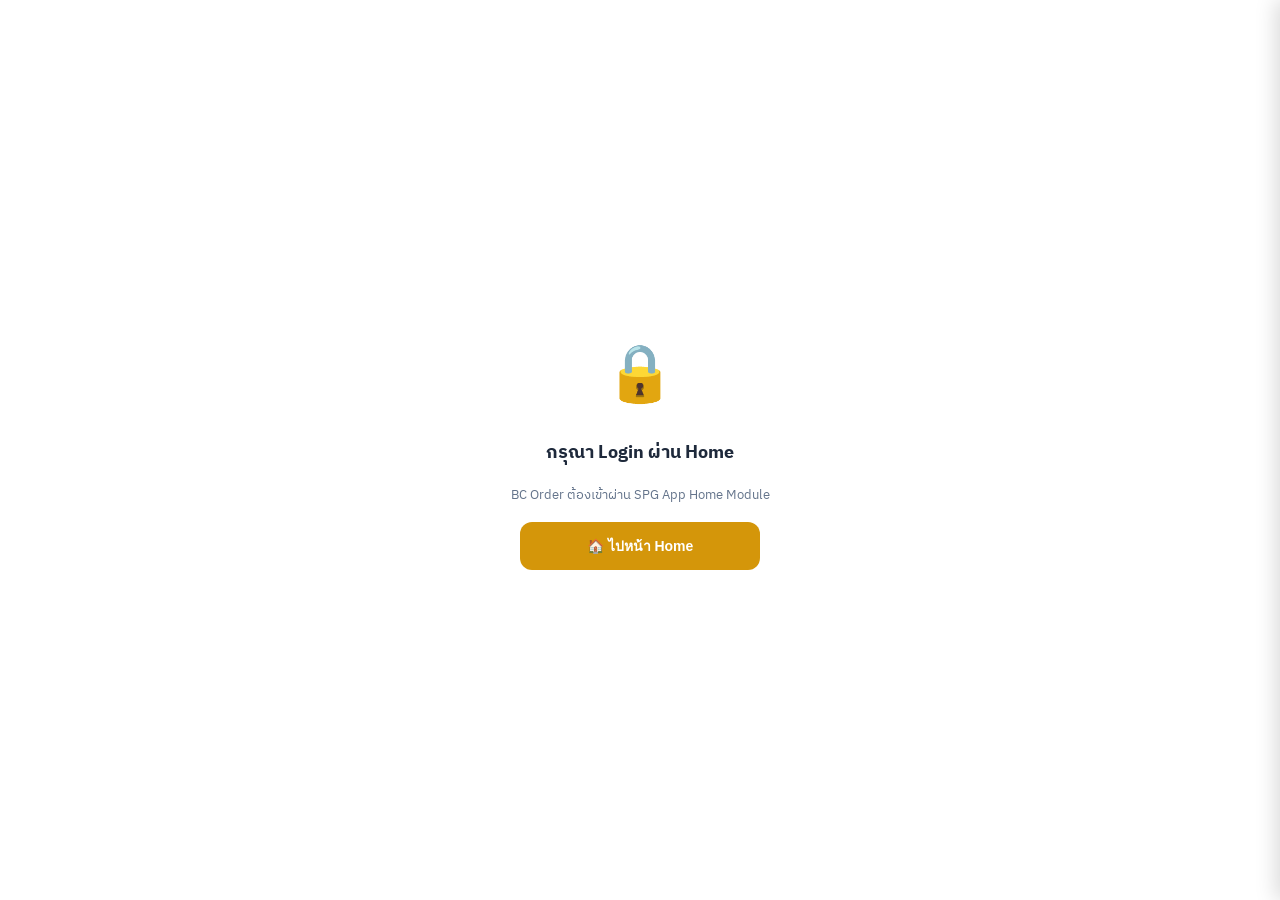
==== index.html @ 35bc7d5f "v6.6.1 fix boot crash + store selector + date range" ====
<!DOCTYPE html>
<html lang="th">
<head>
<meta charset="UTF-8">
<meta name="viewport" content="width=device-width, initial-scale=1.0, maximum-scale=1.0, user-scalable=no">
<title>BC Order — Siam Palette Group</title>
<link href="https://fonts.googleapis.com/css2?family=IBM+Plex+Sans+Thai:wght@300;400;500;600;700&display=swap" rel="stylesheet">
<style>
/*═══ RESET & BASE ═══*/
*{margin:0;padding:0;box-sizing:border-box}
:root{
  --bg:#ffffff;--s1:#f8f9fa;--s2:#f1f3f5;--s3:#e9ecef;--s4:#dee2e6;
  --b1:#e2e5e9;--b2:#ced4da;--b3:#adb5bd;
  --gold:#d4960a;--gold2:#b8820a;--gold-bg:#fff8e6;--gold-l:#fef3c7;
  --blue:#2563eb;--blue-bg:#eff6ff;
  --green:#16a34a;--green-bg:#f0fdf4;
  --red:#dc2626;--red-bg:#fef2f2;
  --purple:#7c3aed;--purple-bg:#f5f3ff;
  --orange:#d97706;--orange-bg:#fffbeb;
  --cyan:#0891b2;
  --t:#1e293b;--td:#64748b;--tm:#94a3b8;
  --radius:12px;--radius-sm:8px;
  --shadow:0 1px 3px rgba(0,0,0,.08);
  --shadow-md:0 4px 12px rgba(0,0,0,.1);
}
html,body{height:100%;overflow:hidden}
body{font-family:'IBM Plex Sans Thai',system-ui,sans-serif;background:var(--s1);color:var(--t)}

/*═══ APP SHELL ═══*/
#app{display:flex;flex-direction:column;height:100vh;max-width:100%;margin:0 auto;background:var(--bg);position:relative;overflow:hidden}
@media(min-width:768px){.plist{max-width:600px;margin:0 auto}.sum-grid{grid-template-columns:1fr 1fr 1fr 1fr !important}.pad,.sec-hd{max-width:900px}.content{padding-bottom:16px}}

/*═══ TOP BAR ═══*/
.topbar{display:flex;align-items:center;padding:12px 16px;background:var(--bg);border-bottom:1px solid var(--b1);min-height:56px;z-index:10}
.topbar-back{width:36px;height:36px;display:flex;align-items:center;justify-content:center;border-radius:50%;cursor:pointer;font-size:18px;color:var(--td);margin-right:8px;flex-shrink:0}
.topbar-back:hover{background:var(--s2)}
.topbar-back:empty{display:none}
.topbar-title{flex:1;font-size:16px;font-weight:700;white-space:nowrap;overflow:hidden;text-overflow:ellipsis}
.topbar-sub{font-size:10px;color:var(--td);font-weight:400}
.topbar-action{width:36px;height:36px;display:flex;align-items:center;justify-content:center;border-radius:50%;cursor:pointer;font-size:16px;color:var(--td);flex-shrink:0}
.topbar-action:hover{background:var(--s2)}
.notif-bell{position:relative}
.bell-badge{position:absolute;top:2px;right:2px;min-width:16px;height:16px;border-radius:8px;background:var(--red);color:#fff;font-size:9px;font-weight:700;display:flex;align-items:center;justify-content:center;padding:0 4px;line-height:1}

/*═══ USER BADGE ═══*/
.user-badge{display:flex;align-items:center;gap:8px;padding:10px 16px;background:var(--gold-bg);border-bottom:1px solid var(--gold-l)}
.user-avatar{width:32px;height:32px;border-radius:50%;background:var(--gold);color:#fff;display:flex;align-items:center;justify-content:center;font-weight:700;font-size:13px}
.hamburger-overlay{position:fixed;top:0;left:0;right:0;bottom:0;background:rgba(0,0,0,0.4);z-index:9999;display:none;opacity:0;transition:opacity 0.2s}
.hamburger-overlay.show{display:block;opacity:1}
.hamburger-panel{position:fixed;top:0;right:-280px;width:280px;height:100%;background:var(--bg);z-index:10000;transition:right 0.25s ease;box-shadow:-4px 0 20px rgba(0,0,0,0.15);display:flex;flex-direction:column}
.hamburger-panel.show{right:0}
.hm-header{padding:24px 16px 16px;background:var(--gold-bg);border-bottom:1px solid var(--b1)}
.hm-item{display:flex;align-items:center;gap:12px;padding:14px 16px;border-bottom:1px solid var(--s2);cursor:pointer;font-size:13px}
.hm-item:hover{background:var(--s2)}
.hm-item-icon{font-size:18px;width:28px;text-align:center}
.hm-item-danger{color:var(--red)}
.user-info{flex:1}
.user-name{font-size:13px;font-weight:600}
.user-meta{font-size:10px;color:var(--td)}
.user-tier{font-size:9px;padding:2px 8px;border-radius:10px;background:var(--gold);color:#fff;font-weight:600}

/*═══ CONTENT AREA ═══*/
.content{flex:1;overflow-y:auto;-webkit-overflow-scrolling:touch}
.content::-webkit-scrollbar{width:0}
.pad{padding:16px}

/*═══ SCREEN SYSTEM ═══*/
.screen{display:none;height:100%;flex-direction:column}
.screen.active{display:flex}

/*═══ BOTTOM NAV ═══*/
.bottomnav{display:flex;background:var(--bg);border-top:1px solid var(--b1);padding:4px 0 env(safe-area-inset-bottom,8px);z-index:10}
.nav-item{flex:1;display:flex;flex-direction:column;align-items:center;padding:6px 0;cursor:pointer;color:var(--tm);transition:.15s;font-size:9px;font-weight:500;gap:2px}
.nav-item .ni{font-size:20px}
.nav-item.active{color:var(--gold)}
.nav-item.active .ni{transform:scale(1.1)}

/*═══ COMPONENTS ═══*/
/* Section Header */
.sec-hd{font-size:12px;font-weight:700;color:var(--td);text-transform:uppercase;letter-spacing:.5px;padding:16px 16px 8px}

/* Card */
.card{background:var(--bg);border:1.5px solid var(--b1);border-radius:var(--radius);padding:14px;margin-bottom:10px;cursor:pointer;transition:.15s}
.card:hover{border-color:var(--b2);box-shadow:var(--shadow)}
.card-row{display:flex;align-items:center;gap:12px}
.card-icon{width:40px;height:40px;border-radius:var(--radius-sm);display:flex;align-items:center;justify-content:center;font-size:20px;flex-shrink:0}
.card-body{flex:1;min-width:0}
.card-title{font-size:14px;font-weight:600}
.card-desc{font-size:11px;color:var(--td);margin-top:2px}
.card-right{font-size:16px;color:var(--b3);flex-shrink:0}

/* Button */
.btn{display:flex;align-items:center;justify-content:center;gap:6px;padding:13px 20px;border-radius:var(--radius);font-size:14px;font-weight:700;cursor:pointer;border:none;width:100%;transition:.15s}
.btn-gold{background:var(--gold);color:#fff}
.btn-gold:hover{background:var(--gold2)}
.btn-green{background:var(--green);color:#fff}
.btn-blue{background:var(--blue);color:#fff}
.btn-red{background:var(--red);color:#fff}
.btn-outline{background:transparent;border:1.5px solid var(--b2);color:var(--td)}
.btn-sm{padding:8px 14px;font-size:12px;font-weight:600;width:auto}
.btn:disabled{opacity:.5;cursor:not-allowed}

/* Form */
.form-group{margin-bottom:14px}
.form-label{font-size:11px;font-weight:600;color:var(--td);margin-bottom:5px;display:block}
.form-input{width:100%;padding:12px 14px;border:1.5px solid var(--b1);border-radius:var(--radius-sm);font-size:13px;font-family:inherit;color:var(--t);background:var(--bg);transition:.15s}
.form-input:focus{outline:none;border-color:var(--gold);box-shadow:0 0 0 3px var(--gold-bg)}
.form-input.locked{background:var(--s2);color:var(--td)}
select.form-input{appearance:none;background-image:url("data:image/svg+xml,%3Csvg xmlns='http://www.w3.org/2000/svg' width='12' height='12' fill='%2394a3b8' viewBox='0 0 16 16'%3E%3Cpath d='M8 11L3 6h10z'/%3E%3C/svg%3E");background-repeat:no-repeat;background-position:right 12px center}
textarea.form-input{resize:none;min-height:72px}

/* Tags / Chips */
.tag{display:inline-flex;align-items:center;gap:4px;font-size:10px;padding:3px 10px;border-radius:12px;font-weight:600}
.tag-gold{background:var(--gold-bg);color:var(--gold);border:1px solid var(--gold-l)}
.tag-green{background:var(--green-bg);color:var(--green)}
.tag-blue{background:var(--blue-bg);color:var(--blue)}
.tag-red{background:var(--red-bg);color:var(--red)}
.tag-purple{background:var(--purple-bg);color:var(--purple)}
.tag-orange{background:var(--orange-bg);color:var(--orange)}
.tag-gray{background:var(--s2);color:var(--td)}

/* Status Badge */
.status{font-size:10px;font-weight:700;padding:3px 10px;border-radius:12px}
.st-pending{background:#fef3c7;color:#92400e}
.st-ordered{background:#dbeafe;color:#1e40af}
.st-progress{background:#fce7f3;color:#9d174d}
.st-fulfilled{background:#d1fae5;color:#065f46}
.st-delivered{background:#e0e7ff;color:#3730a3}
.st-reported{background:#fef3c7;color:#92400e}
.st-returning{background:#fce7f3;color:#9d174d}
.st-received{background:#dbeafe;color:#1e40af}
.st-reworked{background:#d1fae5;color:#065f46}
.st-wasted{background:#fee2e2;color:#991b1b}
.st-resolved{background:#e0e7ff;color:#3730a3}

/* Product List View */
.plist{padding:0 12px 120px}
.plist-item{display:flex;align-items:center;gap:10px;padding:12px;border-bottom:1px solid var(--s2);background:var(--bg)}
.plist-item.in-cart{background:var(--green-bg)}
.plist-img{width:48px;height:48px;border-radius:10px;background:var(--s2);display:flex;align-items:center;justify-content:center;font-size:26px;flex-shrink:0}
.plist-info{flex:1;min-width:0}
.plist-name{font-size:13px;font-weight:600;line-height:1.3}
.plist-stock{font-size:10px;margin-top:2px}
.plist-stock.ok{color:var(--green)}
.plist-stock.low{color:var(--orange)}
.plist-stock.out{color:var(--red)}
.plist-meta{font-size:9px;color:var(--tm);margin-top:1px}
.plist-ctrl{display:flex;align-items:center;gap:6px;flex-shrink:0}
.plist-btn{width:32px;height:32px;border-radius:50%;border:1.5px solid var(--b2);background:var(--bg);display:flex;align-items:center;justify-content:center;font-size:16px;cursor:pointer;color:var(--td);transition:.15s}
.plist-btn:hover{border-color:var(--green);color:var(--green)}
.plist-btn.active{border-color:var(--green);color:var(--green);background:var(--green-bg)}
.plist-btn.disabled{opacity:.3;pointer-events:none}
.plist-qty{font-size:16px;font-weight:700;min-width:24px;text-align:center}
.plist-urgent{width:32px;height:32px;border-radius:8px;border:1.5px solid var(--b2);background:var(--bg);color:var(--td);display:flex;align-items:center;justify-content:center;font-size:14px;cursor:pointer;transition:.15s;opacity:.5}
.plist-urgent:hover{border-color:var(--red);color:var(--red);opacity:1}
.plist-urgent.on{background:var(--red);color:#fff;border-color:var(--red);opacity:1}
/* Date Pills */
.date-pills{display:flex;gap:6px;padding:8px 12px;align-items:center}
.date-pills .label{font-size:11px;color:var(--td);flex-shrink:0}
.dpill{padding:6px 14px;border-radius:20px;font-size:12px;font-weight:500;border:1.5px solid var(--b2);background:var(--bg);cursor:pointer;transition:.15s;white-space:nowrap}
.dpill:hover{border-color:var(--green)}
.dpill.active{background:var(--green);color:#fff;border-color:var(--green)}
/* Cart Footer */
.cart-footer{position:fixed;bottom:0;left:0;right:0;padding:14px 16px;background:var(--green);color:#fff;text-align:center;font-size:14px;font-weight:600;cursor:pointer;z-index:20;border-radius:16px 16px 0 0;box-shadow:0 -4px 20px rgba(0,0,0,.15)}
.cart-footer:hover{background:#15803d}


/* Cart Item */
.cart-item{display:flex;align-items:center;gap:12px;padding:12px 16px;border-bottom:1px solid var(--b1)}
.cart-item-info{flex:1}
.cart-item-name{font-size:13px;font-weight:600}
.cart-item-meta{font-size:10px;color:var(--td);margin-top:2px}
.cart-item-qty{display:flex;align-items:center;gap:8px}
.cart-item-qty .qbtn{width:28px;height:28px;border-radius:50%;background:var(--s2);border:1px solid var(--b1);display:flex;align-items:center;justify-content:center;cursor:pointer;font-size:14px;font-weight:700;color:var(--t)}
.cart-item-qty .qnum{font-size:16px;font-weight:700;min-width:28px;text-align:center}
.cart-item-actions{display:flex;gap:4px;margin-top:6px}

/* Urgent chip */
.urgent-chip{font-size:9px;padding:2px 8px;border-radius:8px;cursor:pointer;font-weight:600;border:1px solid var(--b1);color:var(--td);background:var(--bg)}
.urgent-chip.on{background:var(--red);color:#fff;border-color:var(--red)}

/* Search */
.search-wrap{padding:8px 16px}
.search-input{width:100%;padding:10px 14px 10px 36px;border:1.5px solid var(--b1);border-radius:20px;font-size:13px;font-family:inherit;background:var(--s1);color:var(--t);background-image:url("data:image/svg+xml,%3Csvg xmlns='http://www.w3.org/2000/svg' width='16' height='16' fill='%2394a3b8' viewBox='0 0 16 16'%3E%3Cpath d='M11.742 10.344a6.5 6.5 0 1 0-1.397 1.398h-.001c.03.04.062.078.098.115l3.85 3.85a1 1 0 0 0 1.415-1.414l-3.85-3.85a1.007 1.007 0 0 0-.115-.1zM12 6.5a5.5 5.5 0 1 1-11 0 5.5 5.5 0 0 1 11 0z'/%3E%3C/svg%3E");background-repeat:no-repeat;background-position:12px center}
.search-input:focus{outline:none;border-color:var(--gold);background:var(--bg)}

/* Filter Chips */
.filter-bar{display:flex;gap:6px;padding:4px 16px 8px;overflow-x:auto;-webkit-overflow-scrolling:touch}
.filter-chip{font-size:11px;padding:6px 14px;border-radius:20px;white-space:nowrap;cursor:pointer;font-weight:500;border:1px solid var(--b1);color:var(--td);background:var(--bg);transition:.15s}
.filter-chip.active{background:var(--gold);color:#fff;border-color:var(--gold);font-weight:600}

/* Summary Card (Dashboard-style) */
.sum-grid{display:grid;grid-template-columns:1fr 1fr;gap:8px;padding:0 16px 12px}
.sum-card{background:var(--bg);border:1.5px solid var(--b1);border-radius:var(--radius);padding:14px;text-align:center}
.sum-num{font-size:28px;font-weight:800}
.sum-label{font-size:10px;color:var(--td);margin-top:2px}
.sum-gold .sum-num{color:var(--gold)}
.sum-green .sum-num{color:var(--green)}
.sum-blue .sum-num{color:var(--blue)}
.sum-red .sum-num{color:var(--red)}

/* Empty State */
.empty{text-align:center;padding:48px 24px;color:var(--tm)}
.empty-icon{font-size:48px;margin-bottom:12px}
.empty-title{font-size:15px;font-weight:600;color:var(--td)}
.empty-desc{font-size:12px;margin-top:4px}

/* Toast */
.toast-wrap{position:fixed;top:16px;left:50%;transform:translateX(-50%);z-index:1000;max-width:420px;width:calc(100% - 32px)}
.toast{padding:14px 18px;border-radius:var(--radius);font-size:13px;font-weight:600;display:flex;align-items:center;gap:10px;box-shadow:var(--shadow-md);animation:slideDown .3s ease}
.toast-success{background:#065f46;color:#d1fae5}
.toast-error{background:#991b1b;color:#fee2e2}
.toast-warning{background:#92400e;color:#fef3c7}
@keyframes slideDown{from{opacity:0;transform:translateY(-20px)}to{opacity:1;transform:translateY(0)}}

/* Overlay/Dialog */
.overlay{position:fixed;inset:0;background:rgba(0,0,0,.3);z-index:100;display:none;align-items:flex-end;justify-content:center}
.overlay.show{display:flex}
.dialog{background:var(--bg);border-radius:16px 16px 0 0;width:100%;max-width:768px;max-height:85vh;overflow-y:auto;padding:20px;animation:slideUp .25s ease}
@keyframes slideUp{from{transform:translateY(100%)}to{transform:translateY(0)}}
.dialog-handle{width:40px;height:4px;border-radius:2px;background:var(--b2);margin:0 auto 16px}
.dialog-title{font-size:16px;font-weight:700;margin-bottom:16px}

/* Loader */
.loader{display:flex;align-items:center;justify-content:center;padding:32px}
.spinner{width:32px;height:32px;border:3px solid var(--b1);border-top-color:var(--gold);border-radius:50%;animation:spin .6s linear infinite}
@keyframes spin{to{transform:rotate(360deg)}}

/* Date badge */
.date-badge{display:inline-flex;align-items:center;gap:4px;font-size:11px;font-weight:600;color:var(--gold);background:var(--gold-bg);padding:6px 12px;border-radius:var(--radius-sm);border:1px solid var(--gold-l)}

/* Divider */
.divider{height:8px;background:var(--s1)}

/* Fab */
.fab{position:absolute;bottom:72px;right:16px;width:56px;height:56px;border-radius:50%;background:var(--gold);color:#fff;display:flex;align-items:center;justify-content:center;font-size:24px;font-weight:700;box-shadow:0 4px 16px rgba(212,150,10,.35);cursor:pointer;z-index:5;border:none}
.fab:hover{background:var(--gold2)}

/* Qty selector */
.qty-sel{display:flex;align-items:center;gap:10px}
.qty-btn{width:32px;height:32px;border-radius:50%;background:var(--s2);border:1.5px solid var(--b1);display:flex;align-items:center;justify-content:center;cursor:pointer;font-size:16px;font-weight:700;color:var(--t);transition:.15s}
.qty-btn:hover{border-color:var(--gold);color:var(--gold)}
.qty-num{font-size:20px;font-weight:800;min-width:36px;text-align:center}

/* Note input small */
.note-mini{width:100%;padding:6px 10px;border:1px solid var(--b1);border-radius:6px;font-size:11px;font-family:inherit;color:var(--t);margin-top:4px}
.note-mini:focus{outline:none;border-color:var(--gold)}

/*═══ BC THEME ═══*/
.ub-bc .user-badge{background:var(--blue-bg);border-color:#bfdbfe}
.ub-bc .user-avatar{background:var(--blue)}
.ub-bc .user-tier{background:var(--blue)}
.bc-nav .nav-item.active{color:var(--blue)}
.filter-chip.bc-active{background:var(--blue-bg);color:var(--blue);border-color:var(--blue)}

/*═══ BC ORDER CARDS ═══*/
.ord-store-hd{padding:10px 16px 4px;font-size:12px;font-weight:700;color:var(--blue)}
.ord-card{margin:0 16px 8px;padding:12px;border:1px solid var(--b1);border-radius:var(--radius);cursor:pointer;transition:border-color .15s}
.ord-card:hover{border-color:var(--blue)}
.ord-left{border-left:3px solid var(--b2);padding-left:10px}
.ord-left.bdr-pending{border-color:var(--red)}
.ord-left.bdr-ordered{border-color:var(--blue)}
.ord-left.bdr-progress{border-color:var(--orange)}
.ord-left.bdr-fulfilled{border-color:var(--green)}
.ord-left.bdr-delivered{border-color:#22c55e}

/*═══ FULFILMENT ═══*/
.ful-item{padding:14px 16px;border-bottom:1px solid var(--b1)}
.ful-head{display:flex;justify-content:space-between;align-items:flex-start;gap:8px}
.ful-info{flex:1;min-width:0}
.ful-btns{display:flex;gap:8px;flex-shrink:0}
.ful-btn{width:38px;height:38px;border-radius:50%;display:flex;align-items:center;justify-content:center;font-size:16px;font-weight:700;cursor:pointer;border:2px solid var(--b2);background:var(--bg);color:var(--tm);transition:.15s}
.ful-btn:hover{border-color:var(--td)}
.ful-btn.sel-full{background:var(--green);color:#fff;border-color:var(--green)}
.ful-btn.sel-part{background:var(--red);color:#fff;border-color:var(--red)}
.ful-ok{margin-top:6px;padding:6px 10px;border-radius:6px;background:var(--green-bg);font-size:10px;color:var(--green);font-weight:600;text-align:center}
.ful-partial{margin-top:6px;padding:10px;border-radius:8px;background:var(--red-bg)}

/*═══ PRINT CENTRE ═══*/
.print-area{padding:16px;background:#fff;color:#1a1a2e;border-radius:8px;margin:0 16px 12px;font-size:12px}
.ptbl{width:100%;border-collapse:collapse;font-size:12px;margin-top:8px}
.ptbl th{background:#f1f5f9;padding:6px 5px;text-align:center;font-weight:700;border:1px solid #e2e8f0;font-size:11px}
.ptbl td{padding:5px;text-align:center;border:1px solid #e2e8f0}
.ptbl td:first-child{text-align:left;font-weight:600}
.ptbl tr.urg{background:#fff5f5}
.slip-wrap{background:#fff;color:#1a1a2e;padding:14px;margin:0 16px 12px;border-radius:8px;font-family:'IBM Plex Sans Thai',monospace;font-size:10px}
.slip-hd{text-align:center;border-bottom:1px dashed #ccc;padding-bottom:8px;margin-bottom:8px}
.slip-sec{font-weight:700;margin:8px 0 4px;border-bottom:1px solid #eee;padding-bottom:2px}
.slip-dept{font-weight:600;color:#888;margin:6px 0 2px;font-size:9px}
.slip-row{display:flex;justify-content:space-between;padding:1px 0}
.slip-foot{border-top:1px dashed #ccc;padding-top:8px;margin-top:10px;font-size:9px}
@media print{body{background:#fff!important}.screen{display:none!important}#scr-bc-print{display:block!important;position:static!important;overflow:visible!important}.topbar,.bottomnav,.filter-bar,.bc-nav,.no-print,.scr-hdr,.filter-chips{display:none!important}.print-area,.slip-wrap{margin:0;border-radius:0;box-shadow:none}.ptbl thead{display:table-header-group}.ptbl tr{page-break-inside:avoid}body.slip-mode #scr-bc-print{width:76mm;margin:0 auto;padding:0}body.slip-mode .slip-wrap{width:76mm;font-size:10px}body.slip-mode .slip-hd{font-size:11px}body.slip-mode .slip-row{font-size:10px}body.slip-mode .slip-sec{font-size:11px}body.slip-mode .slip-dept{font-size:9px}body.slip-mode .slip-foot{font-size:8px}}
/* ─── Product Management Table v6.5.4 ─── */
.pm-filters{display:flex;gap:6px;padding:10px 12px;background:#f8fafc;border-bottom:1px solid #e2e8f0;flex-wrap:wrap;align-items:center}
.pm-chip{padding:6px 12px;border-radius:8px;font-size:12px;font-weight:600;background:#e2e8f0;color:#64748b;cursor:pointer;white-space:nowrap}
.pm-chip.active{background:var(--navy);color:#fff}
.pm-search{flex:1;min-width:100px;padding:8px 12px;border:1px solid #e2e8f0;border-radius:8px;font-size:13px;outline:none}
.pm-tscroll{overflow-x:auto;overflow-y:auto;max-height:calc(100vh - 240px);-webkit-overflow-scrolling:touch}
.pm-tbl{width:100%;border-collapse:collapse;font-size:13px}
.pm-tbl thead th{background:#1e3a5f;color:#fff;padding:8px 6px;text-align:center;font-weight:700;font-size:11px;position:sticky;top:0;z-index:2;white-space:nowrap}
.pm-tbl thead th.sortable{cursor:pointer;user-select:none}
.pm-tbl thead th.sortable:hover{background:#2d4f7a}
.pm-tbl thead th.sorted{background:#f59e0b;color:#1e293b}
.pm-tbl thead th:nth-child(2){text-align:left;min-width:130px}
.pm-tbl tbody td{padding:8px 6px;border-bottom:1px solid #f1f5f9;vertical-align:middle;text-align:center}
.pm-tbl tbody td:nth-child(2){text-align:left;font-weight:600;max-width:160px;overflow:hidden;text-overflow:ellipsis;white-space:nowrap;font-size:13px}
.pm-tbl tbody tr:hover{background:#eff6ff}
.pm-tbl tbody tr.pm-dirty{background:#fffbeb}
.pm-tbl .sec-badge{font-size:10px;padding:3px 7px;border-radius:5px;font-weight:700;display:inline-block}
.sec-sauce{background:#fef3c7;color:#92400e}.sec-cake{background:#fce7f3;color:#9d174d}.sec-tart{background:#ede9fe;color:#6d28d9}.sec-bread{background:#d1fae5;color:#065f46}
.pm-tbl .vis-cb{width:18px;height:18px;cursor:pointer;accent-color:#16a34a}
.pm-edit{font-size:11px;padding:5px 10px;border-radius:6px;background:var(--blue-bg);color:var(--blue);font-weight:600;cursor:pointer;border:none;white-space:nowrap}
.pm-act{font-size:11px;padding:4px 8px;border-radius:6px;font-weight:700;cursor:pointer;border:none}
.pm-act.on{background:#dcfce7;color:#16a34a}.pm-act.off{background:#fee2e2;color:#dc2626}
.pm-save-bar{position:sticky;bottom:0;background:#fff;border-top:2px solid #f59e0b;padding:10px 14px;display:flex;align-items:center;justify-content:space-between;z-index:3;box-shadow:0 -2px 8px rgba(0,0,0,.08)}
.pm-save-bar .badge{font-size:12px;color:#f59e0b;font-weight:700}
.pm-save-btn{padding:8px 24px;background:#16a34a;color:#fff;border:none;border-radius:8px;font-weight:700;font-size:13px;cursor:pointer}
.pm-cancel-btn{padding:8px 16px;background:#f1f5f9;color:#64748b;border:none;border-radius:8px;font-weight:600;font-size:12px;cursor:pointer;margin-right:8px}
</style>
</head>
<body>

<div id="app">
  <!-- Screens injected by JS -->
</div>

<div class="toast-wrap" id="toastWrap"></div>

<!-- Hamburger Menu -->
<div class="hamburger-overlay" id="hmOverlay" onclick="closeHamburger()"></div>
<div class="hamburger-panel" id="hmPanel">
  <div class="hm-header" id="hmHeader"></div>
  <div style="flex:1;overflow-y:auto" id="hmBody"></div>
</div>

<div class="overlay" id="overlay" onclick="closeDialog()">
  <div class="dialog" onclick="event.stopPropagation()">
    <div class="dialog-handle"></div>
    <div id="dialogContent"></div>
  </div>
</div>

<script>
// ═══════════════════════════════════════════════════════════════
// BC Order Module — Frontend SPA
// Phase B: Entry + Store Flow
// ═══════════════════════════════════════════════════════════════

// ─── CONFIG ──────────────────────────────────────────────────
const API_URL = 'https://ahvzblrfzhtrjhvbzdhg.supabase.co/functions/v1/bc-order';
const HOME_URL = 'https://onspider-spg.github.io/spg-home/';

// ─── STATE ───────────────────────────────────────────────────
const S = {
  token: '',
  session: null,
  deptMapping: null,  // {module_role, section_scope:[]}
  role: 'store',      // 'store' | 'bc' — derived from deptMapping
  categories: [],
  products: [],
  cart: [],          // [{product_id, product_name, qty, unit, is_urgent, note, section_id, min_order, order_step}]
  deliveryDate: '',
  headerNote: '',
  editingOrderId: null,  // set when editing existing order
  orders: [],
  currentOrder: null,
  stock: [],
  wasteLog: [],
  wasteSelectedCat: '',
  returns: [],
  notifications: [],
  dashboard: null,
  currentScreen: 'loading',
  currentParam: null,
  productSearch: '',
  productFilter: 'all',
  orderFilter: 'all',
  // BC-specific
  bcDateFilter: '',
  bcStatusFilter: 'all',
  fulfilmentItems: [],  // [{...item, ful_status:'full'|'partial'|'', qty_sent:N, ful_note:''}]
  fulfilmentBy: '',
  // BC Stock
  bcStockProduct: '',   // selected product_id
  bcStockAction: 'add', // 'add' | 'remove'
  bcStockQty: 0,
  bcStockNote: '',
  bcReturnFilter: 'open', // 'open' | 'all'
  bcPrintDate: '',
  bcPrintTab: 'production', // 'production' | 'slip'
  bcPrintStore: '',         // for slip view
  wasteDashDays: 30,       // waste dashboard period
  topProdDays: 30,         // top products period
  _announcements: [],      // cached for admin edit
  myPerms: [],             // user's allowed function_ids
};

// ─── HASH ROUTING ─────────────────────────────────────────────
const HASH_SCREENS = new Set([
  'home','browse','cart','orders','stock','waste','returns','return-dashboard',
  'order-detail',
  'bc-home','bc-orders','bc-accept','bc-fulfil','bc-stock','bc-returns','bc-print',
  'admin-dashboard','admin-products','admin-access','admin-dept-mapping','admin-ordering-channels',
  'admin-config','admin-notif-settings','admin-cutoff','admin-audit',
  'admin-waste-dashboard','admin-top-products','admin-announcements','admin-product-edit'
]);
let _skipHashChange = false;

// Parse hash: "#bc-orders" → {screen:'bc-orders', param:null}
//             "#order-detail/ORD-123" → {screen:'order-detail', param:'ORD-123'}
function parseHash(hash) {
  const h = (hash || '').replace('#', '');
  const slashIdx = h.indexOf('/');
  if (slashIdx === -1) return { screen: h, param: null };
  return { screen: h.substring(0, slashIdx), param: decodeURIComponent(h.substring(slashIdx + 1)) };
}

function setHash(screen, param) {
  _skipHashChange = true;
  location.hash = param ? `${screen}/${encodeURIComponent(param)}` : screen;
  _skipHashChange = false;
}

// ─── ENTRY FLOW ──────────────────────────────────────────────
async function init() {
  renderApp();
  showScreen('loading');
  
  // Extract token from URL
  const params = new URLSearchParams(window.location.search);
  S.token = params.get('token') || localStorage.getItem('bc_token') || '';
  const demoMode = params.get('demo'); // ?demo=bc or ?demo=store
  
  if (!S.token && !demoMode) {
    showScreen('no-token');
    return;
  }
  
  // Store token
  if (S.token) {
    localStorage.setItem('bc_token', S.token);
    if (params.has('token')) {
      window.history.replaceState({}, '', window.location.pathname + window.location.hash);
    }
  }
  
  try {
    if (API_URL && S.token) {
      // ─── REAL MODE: validate session via API ───
      console.log('🔍 Token:', S.token);
      console.log('🔍 API_URL:', API_URL);
      const resp = await api('get_config');
      console.log('🔍 API Response:', JSON.stringify(resp));
      if (!resp.success) {
        console.error('❌ API failed:', resp.error, resp.message);
        localStorage.removeItem('bc_token');
        showScreen('invalid-token');
        return;
      }
      if (!S.session) {
        console.error('❌ No session data from API');
        showScreen('invalid-token');
        return;
      }
      
      await Promise.all([
        loadCategories(), loadProducts(), loadOrders(), loadNotifications(), loadMyPermissions(), loadReturns(), loadNotifState(),
      ]);
      await loadDashboard();  // after orders so fallback can compute from S.orders
      await routeToHome();
    } else {
      // ─── DEMO MODE ───
      const role = (demoMode === 'bc') ? 'bc' : 'store';
      S.session = getMockSession(role);
      loadMockData(role);
      await routeToHome();
    }
    
  } catch (err) {
    console.error('Init error:', err);
    const role = (demoMode === 'bc') ? 'bc' : 'store';
    S.session = getMockSession(role);
    loadMockData(role);
    await routeToHome();
  }
}

async function routeToHome() {
  // Check dept mapping
  const dm = S.deptMapping;
  if (dm && dm.module_role === 'not_applicable') {
    showScreen('blocked');
    return;
  }
  
  // Determine role from deptMapping
  if (dm && (dm.module_role === 'bc_production' || dm.module_role === 'bc_management')) {
    S.role = 'bc';
  } else {
    S.role = 'store';
  }
  
  // Check if URL has a hash to restore (deep-link)
  const { screen: initScreen, param: initParam } = parseHash(location.hash);
  if (initScreen && HASH_SCREENS.has(initScreen)) {
    // Validate: store users can't access bc- screens (except waste), bc users can't access store-only screens
    const isBcScreen = initScreen.startsWith('bc-') || initScreen.startsWith('admin-');
    const isStoreOnly = ['home','browse','cart','orders','stock','returns'].includes(initScreen);
    
    if (S.role === 'bc' && isStoreOnly && initScreen !== 'waste') {
      showScreen('bc-home');
    } else if (S.role === 'store' && isBcScreen) {
      showScreen('home');
    } else {
      // Handle deep links with params
      await handleDeepLink(initScreen, initParam);
    }
  } else {
    // Default: route to role home
    if (S.role === 'bc') {
      showScreen('bc-home');
    } else {
      showScreen('home');
    }
  }
  
  checkNotifications();
  startPolling(); // B-01: begin auto-refresh
  startSessionMonitor(); // session expiry monitor

  // Listen for hash changes (browser back/forward)
  window.addEventListener('hashchange', () => {
    if (_skipHashChange) return;
    const { screen: hash, param: hashParam } = parseHash(location.hash);
    if (hash && HASH_SCREENS.has(hash) && (hash !== S.currentScreen || hashParam !== S.currentParam)) {
      handleDeepLink(hash, hashParam);
    }
  });
}

// ─── DEEP LINK HANDLER ──────────────────────────────────────
async function handleDeepLink(screen, param) {
  // Screens that need a param to load properly
  if (param) {
    switch(screen) {
      case 'order-detail':
        return viewOrder(param); // loads order + shows detail
      case 'bc-accept':
        return showBcAccept(param); // loads order + shows accept
      case 'bc-fulfil':
        return showBcFulfil(param); // loads order + shows fulfil
    }
  }
  // All other screens: just show
  showScreen(screen, param);
}

// ─── API HELPER ──────────────────────────────────────────────
async function api(action, body = null, extraParams = {}) {
  const params = new URLSearchParams({ action, token: S.token, ...extraParams });
  const url = API_URL + '?' + params.toString();
  
  try {
    const opts = body ? {
      method: 'POST',
      body: JSON.stringify(body)
    } : {};
    
    const resp = await fetch(url, opts);
    const data = await resp.json();
    
    // Store session if returned
    if (data.session) S.session = data.session;
    if (data.deptMapping) S.deptMapping = data.deptMapping;
    
    if (!data.success && data.error === 'INVALID_SESSION') {
      localStorage.removeItem('bc_token');
      showScreen('invalid-token');
      return data;
    }
    
    return data;
  } catch (err) {
    console.error('API error:', err);
    return { success: false, error: 'NETWORK', message: err.message };
  }
}

// ─── DATA LOADERS ────────────────────────────────────────────
async function loadCategories() {
  const resp = await api('get_categories');
  if (resp.success) S.categories = resp.data;
}

async function loadProducts() {
  const resp = await api('get_products', null, { include_stock: 'true' });
  if (resp.success) S.products = resp.data;
}

async function loadDashboard() {
  try {
    const resp = await api('get_dashboard');
    if (resp.success) { S.dashboard = resp.data; return; }
    console.warn('[loadDashboard] FAILED:', resp.error, resp.message);
  } catch(e) { console.warn('[loadDashboard] exception:', e); }
  
  // Fallback: compute from loaded orders
  const today = todaySydney();
  const todayOrders = (S.orders || []).filter(o => o.delivery_date === today);
  S.dashboard = {
    today_total: todayOrders.length,
    by_status: {
      Pending: todayOrders.filter(o => o.status === 'Pending').length,
      Ordered: todayOrders.filter(o => o.status === 'Ordered').length,
      InProgress: todayOrders.filter(o => o.status === 'InProgress').length,
      Fulfilled: todayOrders.filter(o => o.status === 'Fulfilled').length,
      Delivered: todayOrders.filter(o => o.status === 'Delivered').length,
    },
    cutoff_violations_today: todayOrders.filter(o => o.is_cutoff_violation).length,
    urgent_items: 0,
  };
}

async function loadOrders(status = '') {
  const params = { limit: '200' };
  if (status && status !== 'all') params.status = status;
  
  // v6.6.1: Use date range from state if available
  if (S.orderDash) {
    params.date_from = S.orderDash.from;
    params.date_to = S.orderDash.to;
  } else if (S.role === 'store') {
    const d = sydneyNow();
    d.setDate(d.getDate() - 14);
    params.date_from = formatDate(d);
  }
  
  const resp = await api('get_orders', null, params);
  if (resp.success) {
    S.orders = resp.data;
    console.log(`[loadOrders] loaded ${S.orders.length} orders`);
  } else {
    console.warn('[loadOrders] FAILED:', resp.error, resp.message);
    S.orders = [];
  }
}

async function loadOrderDetail(orderId) {
  const resp = await api('get_order_detail', null, { order_id: orderId });
  if (resp.success) S.currentOrder = resp.data;
}

async function loadStock() {
  const resp = await api('get_stock');
  if (resp.success) S.stock = resp.data;
}

async function loadWaste() {
  // S-08: Only load last 14 days of waste
  const d = sydneyNow();
  d.setDate(d.getDate() - 14);
  const dateFrom = formatDate(d);
  const resp = await api('get_waste_log', null, { date_from: dateFrom });
  if (resp.success) S.wasteLog = resp.data;
}

async function loadReturns() {
  const resp = await api('get_returns');
  if (resp.success) S.returns = resp.data;
}

async function loadNotifications() {
  const resp = await api('get_notifications');
  if (resp.success) S.notifications = resp.data;
}

async function loadMyPermissions() {
  try {
    const resp = await api('get_my_permissions');
    if (resp.success) { S.myPerms = resp.data || []; return; }
  } catch(e) {}
  // Fallback: if endpoint not available, grant all perms so menus still show
  // (actual permission check happens on backend when action is performed)
  S.myPerms = [
    'fn_create_order','fn_edit_order','fn_cancel_order','fn_view_own_orders','fn_view_all_orders',
    'fn_accept_pending','fn_update_fulfilment','fn_mark_delivered',
    'fn_view_production','fn_view_delivery_slip',
    'fn_view_stock','fn_add_stock','fn_remove_stock',
    'fn_log_waste','fn_view_waste','fn_create_return','fn_resolve_return','fn_view_returns',
    'fn_manage_products','fn_manage_notifications','fn_manage_permissions',
    'fn_manage_config','fn_manage_dept_mapping'
  ];
  console.warn('loadMyPermissions fallback: granting all (backend endpoint not deployed yet)');
}

function hasPerm(fnId) {
  // T1/T2 always have access to operational functions
  const tierLevel = parseInt((S.session?.tier_id || 'T9').replace('T',''));
  if (tierLevel <= 2) return true;
  return S.myPerms.includes(fnId);
}
function hasAdminPerm(fnId) {
  // v6.4.3: strict check — ALL tiers must have real permission for admin menus
  return S.myPerms.includes(fnId);
}

// ─── MOCK DATA (for demo without backend) ────────────────────
function getMockSession(role) {
  if (role === 'bc') {
    return {
      valid: true, account_id: 'ACC-010', user_id: 'USR-020',
      display_name: 'Somchai', full_name: 'Somchai Baker',
      tier_id: 'T4', tier_level: 4, account_type: 'group',
      store_id: 'BC', dept_id: 'cake',
      access_level: 'edit',
    };
  }
  return {
    valid: true, account_id: 'ACC-002', user_id: 'USR-005',
    display_name: 'Joy', full_name: 'Joyful Smith',
    tier_id: 'T5', tier_level: 5, account_type: 'group',
    store_id: 'MNG', dept_id: 'dessert',
    access_level: 'edit',
  };
}

function loadMockData(role) {
  S.categories = [
    { cat_id: 'CAT-CAKE', cat_name: 'Cake', section_id: 'cake', sort_order: 1 },
    { cat_id: 'CAT-SAUCE', cat_name: 'Sauce', section_id: 'sauce', sort_order: 2 },
    { cat_id: 'CAT-BAKED', cat_name: 'Baked Goods', section_id: 'sauce', sort_order: 3 },
  ];
  S.products = [
    { product_id:'PRD-001', product_name:'Carrot Cake', cat_id:'CAT-CAKE', section_id:'cake', unit:'pieces', min_order:3, order_step:1, allow_stock:true, stock_available:12, popup_notice:'สั่งล่วงหน้า 1 วัน', is_active:true },
    { product_id:'PRD-002', product_name:'Chocolate Cake', cat_id:'CAT-CAKE', section_id:'cake', unit:'pieces', min_order:2, order_step:1, allow_stock:true, stock_available:8, popup_notice:'', is_active:true },
    { product_id:'PRD-003', product_name:'Cheesecake', cat_id:'CAT-CAKE', section_id:'cake', unit:'pieces', min_order:2, order_step:1, allow_stock:true, stock_available:5, popup_notice:'', is_active:true },
    { product_id:'PRD-004', product_name:'Banana Bread', cat_id:'CAT-CAKE', section_id:'cake', unit:'loaves', min_order:2, order_step:2, allow_stock:true, stock_available:6, popup_notice:'', is_active:true },
    { product_id:'PRD-005', product_name:'Croissant', cat_id:'CAT-CAKE', section_id:'cake', unit:'pieces', min_order:6, order_step:3, allow_stock:true, stock_available:18, popup_notice:'', is_active:true },
    { product_id:'PRD-006', product_name:'Muffin Blueberry', cat_id:'CAT-CAKE', section_id:'cake', unit:'pieces', min_order:4, order_step:2, allow_stock:true, stock_available:10, popup_notice:'', is_active:true },
    { product_id:'PRD-007', product_name:'Thai Tea Latte', cat_id:'CAT-SAUCE', section_id:'sauce', unit:'bottles', min_order:5, order_step:1, allow_stock:true, stock_available:15, popup_notice:'', is_active:true },
    { product_id:'PRD-008', product_name:'Mango Sauce', cat_id:'CAT-SAUCE', section_id:'sauce', unit:'bottles', min_order:3, order_step:1, allow_stock:true, stock_available:7, popup_notice:'', is_active:true },
    { product_id:'PRD-009', product_name:'Chocolate Sauce', cat_id:'CAT-SAUCE', section_id:'sauce', unit:'bottles', min_order:3, order_step:1, allow_stock:true, stock_available:4, popup_notice:'', is_active:true },
    { product_id:'PRD-010', product_name:'Caramel Sauce', cat_id:'CAT-SAUCE', section_id:'sauce', unit:'bottles', min_order:3, order_step:1, allow_stock:true, stock_available:9, popup_notice:'', is_active:true },
    { product_id:'PRD-011', product_name:'Apple Crumble', cat_id:'CAT-BAKED', section_id:'sauce', unit:'pieces', min_order:2, order_step:1, allow_stock:true, stock_available:3, popup_notice:'', is_active:true },
    { product_id:'PRD-012', product_name:'Scone Plain', cat_id:'CAT-BAKED', section_id:'sauce', unit:'pieces', min_order:4, order_step:2, allow_stock:true, stock_available:14, popup_notice:'', is_active:true },
  ];
  if (role === 'bc') {
    const deptId = S.session.dept_id;
    const sc = deptId === 'bakery' ? ['cake','sauce','tart','bread'] : [deptId];
    S.deptMapping = { module_role: deptId === 'bakery' ? 'bc_management' : 'bc_production', section_scope: sc };
  } else {
    S.deptMapping = { module_role: 'store', section_scope: [] };
  }
  S.dashboard = { today_total: 7, by_status: { Pending:1, Ordered:3, InProgress:1, Fulfilled:1, Delivered:1 }, cutoff_violations_today:1, urgent_items:2 };
  S.orders = [
    { order_id:'ORD-20260302-001', store_id:'MNG', dept_id:'dessert', user_id:'USR-005', display_name:'Somjai', order_date:'2026-03-01', delivery_date:'2026-03-02', status:'Pending', is_cutoff_violation:true, header_note:'', created_at:'2026-03-01T06:15:00Z',
      items:[
        { item_id:'ITM-000001', product_id:'PRD-001', product_name:'Carrot Cake', section_id:'cake', qty_ordered:6, unit:'pieces', is_urgent:true, note:'ตัดเป็น 8 ชิ้น' },
        { item_id:'ITM-000002', product_id:'PRD-002', product_name:'Chocolate Cake', section_id:'cake', qty_ordered:4, unit:'pieces', is_urgent:false, note:'' },
      ]},
    { order_id:'ORD-20260302-002', store_id:'MNG', dept_id:'front', user_id:'USR-006', display_name:'Nong', order_date:'2026-03-01', delivery_date:'2026-03-02', status:'Ordered', is_cutoff_violation:false, header_note:'Deliver by 10:30', created_at:'2026-03-01T04:30:00Z',
      items:[
        { item_id:'ITM-000003', product_id:'PRD-004', product_name:'Banana Bread', section_id:'cake', qty_ordered:8, unit:'loaves', is_urgent:false, note:'' },
      ]},
    { order_id:'ORD-20260302-003', store_id:'ISH', dept_id:'kitchen', user_id:'USR-012', display_name:'Karn', order_date:'2026-03-01', delivery_date:'2026-03-02', status:'Ordered', is_cutoff_violation:false, header_note:'', created_at:'2026-03-01T03:20:00Z',
      items:[
        { item_id:'ITM-000004', product_id:'PRD-001', product_name:'Carrot Cake', section_id:'cake', qty_ordered:4, unit:'pieces', is_urgent:false, note:'' },
      ]},
    { order_id:'ORD-20260302-004', store_id:'GB', dept_id:'dessert', user_id:'USR-015', display_name:'Pim', order_date:'2026-03-01', delivery_date:'2026-03-02', status:'InProgress', is_cutoff_violation:false, header_note:'', created_at:'2026-03-01T02:10:00Z',
      items:[
        { item_id:'ITM-000005', product_id:'PRD-002', product_name:'Chocolate Cake', section_id:'cake', qty_ordered:3, unit:'pieces', is_urgent:false, note:'' },
        { item_id:'ITM-000006', product_id:'PRD-005', product_name:'Croissant', section_id:'cake', qty_ordered:12, unit:'pieces', is_urgent:true, note:'' },
      ]},
    { order_id:'ORD-20260302-005', store_id:'TMC', dept_id:'front', user_id:'USR-018', display_name:'Fern', order_date:'2026-03-01', delivery_date:'2026-03-02', status:'Ordered', is_cutoff_violation:false, header_note:'', created_at:'2026-03-01T04:00:00Z',
      items:[
        { item_id:'ITM-000007', product_id:'PRD-006', product_name:'Muffin Blueberry', section_id:'cake', qty_ordered:8, unit:'pieces', is_urgent:false, note:'' },
        { item_id:'ITM-000008', product_id:'PRD-007', product_name:'Thai Tea Latte', section_id:'sauce', qty_ordered:6, unit:'bottles', is_urgent:false, note:'' },
      ]},
    { order_id:'ORD-20260301-010', store_id:'MNG', dept_id:'dessert', user_id:'USR-005', display_name:'Somjai', order_date:'2026-02-28', delivery_date:'2026-03-01', status:'Fulfilled', is_cutoff_violation:false, header_note:'', created_at:'2026-02-28T04:15:00Z',
      items:[
        { item_id:'ITM-000009', product_id:'PRD-001', product_name:'Carrot Cake', section_id:'cake', qty_ordered:4, unit:'pieces', is_urgent:false, note:'', fulfilment_status:'full', qty_sent:4 },
      ]},
    { order_id:'ORD-20260301-011', store_id:'ISH', dept_id:'kitchen', user_id:'USR-012', display_name:'Karn', order_date:'2026-02-28', delivery_date:'2026-03-01', status:'Delivered', is_cutoff_violation:false, header_note:'', created_at:'2026-02-28T03:00:00Z',
      items:[
        { item_id:'ITM-000010', product_id:'PRD-004', product_name:'Banana Bread', section_id:'cake', qty_ordered:6, unit:'loaves', is_urgent:false, note:'', fulfilment_status:'full', qty_sent:6 },
      ]},
  ];
  S.returns = [
    { return_id:'RTN-000003', order_id:'ORD-20260301-010', item_id:'ITM-000009', product_id:'PRD-001', product_name:'Carrot Cake', section_id:'cake', qty:2, unit:'pieces', store_id:'MNG', dept_id:'dessert', reported_by:'Somjai', reason:'Quality', detail:'เค้กยุบ', status:'Returning', created_at:'2026-03-01T09:30:00Z' },
    { return_id:'RTN-000002', order_id:'ORD-20260301-010', item_id:'ITM-000009', product_id:'PRD-001', product_name:'Carrot Cake', section_id:'cake', qty:1, unit:'pieces', store_id:'MNG', dept_id:'dessert', reported_by:'Somjai', reason:'Damaged', detail:'แตกระหว่างขนส่ง', status:'Received', created_at:'2026-02-28T14:00:00Z' },
    { return_id:'RTN-000001', order_id:'ORD-20260301-011', item_id:'ITM-000010', product_id:'PRD-007', product_name:'Thai Tea Latte', section_id:'sauce', qty:4, unit:'bottles', store_id:'MNG', dept_id:'dessert', reported_by:'Somjai', reason:'Quality', detail:'ซอสเหลว', status:'Received', created_at:'2026-02-28T10:00:00Z' },
    { return_id:'RTN-000000', order_id:'ORD-20260228-005', item_id:'ITM-000005', product_id:'PRD-002', product_name:'Chocolate Cake', section_id:'cake', qty:2, unit:'pieces', store_id:'GB', dept_id:'dessert', reported_by:'Pim', reason:'Wrong item', detail:'สั่ง Carrot ได้ Chocolate', status:'Reworked', created_at:'2026-02-27T11:00:00Z' },
  ];
}

// ─── PRODUCT EMOJI MAP ───────────────────────────────────────
function prodEmoji(name) {
  const n = (name||'').toLowerCase();
  if (n.includes('carrot')) return '🥕';
  if (n.includes('chocolate') && n.includes('cake')) return '🍫';
  if (n.includes('cheese')) return '🧀';
  if (n.includes('banana')) return '🍌';
  if (n.includes('croissant')) return '🥐';
  if (n.includes('muffin')) return '🧁';
  if (n.includes('thai tea')) return '🧋';
  if (n.includes('mango')) return '🥭';
  if (n.includes('chocolate') && n.includes('sauce')) return '🍫';
  if (n.includes('caramel')) return '🍯';
  if (n.includes('apple')) return '🍎';
  if (n.includes('scone')) return '🫓';
  return '🎂';
}

// ─── SCREEN RENDERER ─────────────────────────────────────────
function renderApp() {
  document.getElementById('app').innerHTML = `
    <div class="screen active" id="scr-loading"><div style="display:flex;align-items:center;justify-content:center;height:100%;flex-direction:column;gap:12px"><div class="spinner"></div><div style="font-size:13px;color:var(--td)">กำลังเชื่อมต่อ...</div></div></div>
    <div class="screen" id="scr-no-token"><div style="display:flex;align-items:center;justify-content:center;height:100%;flex-direction:column;gap:16px;padding:24px;text-align:center"><div style="font-size:56px">🔒</div><div style="font-size:18px;font-weight:700">กรุณา Login ผ่าน Home</div><div style="font-size:13px;color:var(--td)">BC Order ต้องเข้าผ่าน SPG App Home Module</div><button class="btn btn-gold" style="max-width:240px" onclick="location.href='${HOME_URL}'">🏠 ไปหน้า Home</button></div></div>
    <div class="screen" id="scr-invalid-token"><div style="display:flex;align-items:center;justify-content:center;height:100%;flex-direction:column;gap:16px;padding:24px;text-align:center"><div style="font-size:56px">⏰</div><div style="font-size:18px;font-weight:700">Session หมดอายุ</div><div style="font-size:13px;color:var(--td)">กรุณา Login ใหม่ผ่าน Home Module</div><button class="btn btn-gold" style="max-width:240px" onclick="location.href='${HOME_URL}'">🏠 Login ใหม่</button></div></div>
    <div class="screen" id="scr-blocked"><div style="display:flex;align-items:center;justify-content:center;height:100%;flex-direction:column;gap:16px;padding:24px;text-align:center"><div style="font-size:56px">⛔</div><div style="font-size:18px;font-weight:700">ไม่สามารถเข้าใช้ได้</div><div style="font-size:13px;color:var(--td)">Department ของคุณยังไม่ได้ตั้งค่าใน BC Order<br>กรุณาติดต่อ Admin</div><button class="btn btn-outline" style="max-width:240px" onclick="location.href='${HOME_URL}'">🏠 กลับ Home</button></div></div>
    
    <!-- STORE HOME -->
    <div class="screen" id="scr-home">
      <div class="topbar">
        <div class="topbar-title">🎂 BC Order<div class="topbar-sub">Siam Palette Group</div></div>
        <div class="topbar-action notif-bell" id="homeBell" onclick="showNotifPanel()" title="แจ้งเตือน">🔔<span class="bell-badge" id="homeBellBadge" style="display:none">0</span></div>
        <div class="topbar-action" onclick="openHamburger()" title="เมนู" style="font-size:20px;font-weight:700">☰</div>
      </div>
      <div id="userBadge"></div>
      <div class="content" id="homeContent"></div>
      <div class="bottomnav" id="bottomNav"></div>
    </div>
    
    <!-- PLACE ORDER: Browse Products -->
    <div class="screen" id="scr-browse">
      <div class="topbar" style="background:var(--green-bg)">
        <div class="topbar-back" onclick="showScreen('home')">←</div>
        <div class="topbar-title" style="color:var(--green)">📝 สั่งของ<div class="topbar-sub" id="browseDate"></div></div>
        <div class="topbar-action" id="cartBadgeBtn" onclick="showScreen('cart')">🛒 <span id="cartBadgeNum" style="position:absolute;top:2px;right:2px;min-width:16px;height:16px;border-radius:8px;background:var(--green);color:#fff;font-size:9px;font-weight:700;display:none;align-items:center;justify-content:center;padding:0 4px">0</span></div>
      </div>
      <div class="date-pills" id="datePills">
        <div class="label">ส่งวัน</div>
      </div>
      <div class="search-wrap"><input class="search-input" placeholder="🔍 ค้นหาสินค้า..." oninput="S.productSearch=this.value;renderProducts()"></div>
      <div class="filter-bar" id="catFilters"></div>
      <div class="content"><div class="plist" id="productGrid"></div></div>
      <div id="cartFooter" class="cart-footer" style="display:none" onclick="showScreen('cart')">🛒 ดูตะกร้า (<span id="cartFooterCount">0</span> รายการ) →</div>
    </div>
    
    <!-- PLACE ORDER: Cart -->
    <div class="screen" id="scr-cart">
      <div class="topbar">
        <div class="topbar-back" onclick="S.editingOrderId ? showScreen('orders') : showScreen('browse')">←</div>
        <div class="topbar-title">ตะกร้า<div class="topbar-sub" id="cartCount"></div></div>
      </div>
      <div class="content" id="cartContent"></div>
      <div style="padding:12px 16px;border-top:1px solid var(--b1);background:var(--bg)">
        <button class="btn btn-gold" id="submitOrderBtn" onclick="submitOrder()">📤 สั่งเลย</button>
      </div>
    </div>
    
    <!-- ORDER HISTORY -->
    <div class="screen" id="scr-orders">
      <div class="topbar">
        <div class="topbar-back" onclick="showScreen('home')">←</div>
        <div class="topbar-title">ประวัติออเดอร์</div>
      </div>
      <div id="orderDateRange"></div>
      <div class="filter-bar" id="orderFilters" style="padding-top:8px"></div>
      <div class="content" id="orderList"></div>
    </div>
    
    <!-- ORDER DETAIL -->
    <div class="screen" id="scr-order-detail">
      <div class="topbar">
        <div class="topbar-back" onclick="showScreen(S.role==='bc'?'bc-orders':'orders')">←</div>
        <div class="topbar-title" id="detailTitle">รายละเอียดออเดอร์</div>
      </div>
      <div class="content" id="orderDetailContent"></div>
    </div>
    
    <!-- VIEW STOCK -->
    <div class="screen" id="scr-stock">
      <div class="topbar">
        <div class="topbar-back" onclick="showScreen('home')">←</div>
        <div class="topbar-title">สต็อกสินค้า</div>
      </div>
      <div class="search-wrap"><input class="search-input" placeholder="ค้นหาสินค้า..." oninput="renderStock(this.value)"></div>
      <div class="content" id="stockContent"></div>
    </div>
    
    <!-- WASTE ENTRY -->
    <div class="screen" id="scr-waste">
      <div class="topbar">
        <div class="topbar-back" onclick="showScreen(S.role==='bc'?'bc-home':'home')">←</div>
        <div class="topbar-title">บันทึก Waste</div>
      </div>
      <div class="content" id="wasteContent"></div>
    </div>
    
    <!-- RETURNS -->
    <div class="screen" id="scr-returns">
      <div class="topbar">
        <div class="topbar-back" onclick="showScreen('home')">←</div>
        <div class="topbar-title">Return / Feedback</div>
      </div>
      <div class="content" id="returnsContent"></div>
      <div class="bottomnav bc-nav" id="storeReturnsNav"></div>
    </div>
    
        <!-- RETURN DASHBOARD -->
    <div class="screen" id="scr-return-dashboard">
      <div class="topbar" style="background:var(--red-bg)">
        <div class="topbar-back" onclick="showScreen(S.role==='bc'?'bc-home':'home')">&#x2190;</div>
        <div class="topbar-title" style="color:var(--red)">&#x21a9;&#xfe0f; Return Dashboard<div class="topbar-sub" id="returnDashSub"></div></div>
      </div>
      <div class="content" id="returnDashContent"></div>
      <div class="bottomnav bc-nav" id="returnDashNav"></div>
    </div>

    <!-- ══════ BAKERY CENTRE: B1 HOME ══════ -->
    <div class="screen ub-bc" id="scr-bc-home">
      <div class="topbar">
        <div class="topbar-title">🏭 Bakery Centre<div class="topbar-sub" id="bcScopeLabel"></div></div>
        <div class="topbar-action notif-bell" id="bcHomeBell" onclick="showNotifPanel()" title="แจ้งเตือน">🔔<span class="bell-badge" id="bcHomeBellBadge" style="display:none">0</span></div>
        <div class="topbar-action" onclick="openHamburger()" title="เมนู" style="font-size:20px;font-weight:700">☰</div>
      </div>
      <div class="user-badge" id="bcUserBadge"></div>
      <div class="content" id="bcHomeContent"></div>
      <div class="bottomnav bc-nav" id="bcBottomNav"></div>
    </div>
    
    <!-- ══════ BAKERY CENTRE: B2 ORDER LIST ══════ -->
    <div class="screen" id="scr-bc-orders">
      <div class="topbar" style="background:var(--blue-bg)">
        <div class="topbar-back" onclick="goMainMenu()">←</div>
        <div class="topbar-title" style="color:var(--blue)">📋 ออเดอร์<div class="topbar-sub" id="bcOrderSub"></div></div>
        <div class="topbar-action" onclick="showScreen('bc-print')" title="พิมพ์">🖨️</div>
      </div>
      <div style="padding:8px 12px">
        <div style="display:flex;gap:6px;align-items:center;margin-bottom:6px;flex-wrap:wrap">
          <div class="filter-chip" style="font-size:10px;padding:5px 10px" onclick="setBcDate('today')">วันนี้</div>
          <div class="filter-chip" style="font-size:10px;padding:5px 10px" onclick="setBcDate('tomorrow')">พรุ่งนี้</div>
          <div class="filter-chip" style="font-size:10px;padding:5px 10px" onclick="setBcDate('week')">7 วัน</div>
          <div class="filter-chip" style="font-size:10px;padding:5px 10px" onclick="setBcDate('all')">ทั้งหมด</div>
        </div>
        <div style="display:flex;gap:6px;align-items:center">
          <input type="date" id="bcDateFrom" style="flex:1;padding:6px 8px;border:1px solid var(--b2);border-radius:8px;font-size:11px;background:var(--bg)" onchange="setBcDateRange()">
          <span style="font-size:10px;color:var(--td)">ถึง</span>
          <input type="date" id="bcDateTo" style="flex:1;padding:6px 8px;border:1px solid var(--b2);border-radius:8px;font-size:11px;background:var(--bg)" onchange="setBcDateRange()">
        </div>
      </div>
      <div class="filter-bar" id="bcOrderFilters"></div>
      <div class="content" id="bcOrderList"></div>
      <div class="bottomnav bc-nav" id="bcOrdersNav"></div>
    </div>
    
    <!-- ══════ BAKERY CENTRE: B3 ACCEPT PENDING ══════ -->
    <div class="screen" id="scr-bc-accept">
      <div class="topbar" style="background:var(--red-bg)">
        <div class="topbar-back" onclick="showScreen('bc-orders')">←</div>
        <div class="topbar-title" style="color:var(--red)">⏳ ออเดอร์รอ Accept</div>
      </div>
      <div class="content" id="bcAcceptContent"></div>
    </div>
    
    <!-- ══════ BAKERY CENTRE: B4 FULFILMENT ══════ -->
    <div class="screen" id="scr-bc-fulfil">
      <div class="topbar" style="background:var(--blue-bg)">
        <div class="topbar-back" onclick="showScreen('bc-orders')">←</div>
        <div class="topbar-title">✏️ อัพเดทการส่ง</div>
      </div>
      <div class="content" id="bcFulfilContent"></div>
    </div>
    
    <!-- ══════ BAKERY CENTRE: B5 STOCK MANAGEMENT ══════ -->
    <div class="screen" id="scr-bc-stock">
      <div class="topbar" style="background:var(--blue-bg)">
        <div class="topbar-back" onclick="goMainMenu()">←</div>
        <div class="topbar-title">📦 จัดการสต็อก<div class="topbar-sub" id="bcStockSub"></div></div>
      </div>
      <div class="content" id="bcStockContent"></div>
      <div class="bottomnav bc-nav" id="bcStockNav"></div>
    </div>
    
    <!-- ══════ BAKERY CENTRE: B7 RETURNS ══════ -->
    <div class="screen" id="scr-bc-returns">
      <div class="topbar" style="background:var(--blue-bg)">
        <div class="topbar-back" onclick="goMainMenu()">←</div>
        <div class="topbar-title">↩️ สินค้าคืน<div class="topbar-sub" id="bcReturnSub"></div></div>
      </div>
      <div class="filter-bar" id="bcReturnFilters"></div>
      <div class="content" id="bcReturnList"></div>
      <div class="bottomnav bc-nav" id="bcReturnsNav"></div>
    </div>
    
    <!-- ══════ BAKERY CENTRE: B8 PRINT CENTRE ══════ -->
    <div class="screen" id="scr-bc-print">
      <div class="topbar" style="background:var(--blue-bg)">
        <div class="topbar-back" onclick="goMainMenu()">←</div>
        <div class="topbar-title">🖨️ Print Centre<div class="topbar-sub" id="bcPrintSub"></div></div>
        <div class="topbar-action" onclick="S.bcPrintTab==='slip'?printSlip80():window.print()" title="Print">🖨️</div>
      </div>
      <div style="padding:8px 16px;display:flex;gap:8px;align-items:center">
        <label style="font-size:11px;color:var(--td);white-space:nowrap">📅 ส่ง:</label>
        <input class="form-input" type="date" style="flex:1;padding:6px 10px;font-size:12px" onchange="S.bcPrintDate=this.value;renderBcPrint()" id="bcPrintDateInput">
      </div>
      <div class="filter-bar" id="bcPrintTabs"></div>
      <div id="bcPrintSections" class="no-print"></div>
      <div class="content" id="bcPrintContent"></div>
      <div class="bottomnav bc-nav" id="bcPrintNav"></div>
    </div>
    
    <!-- ══════ ADMIN SCREENS ══════ -->
    <div class="screen" id="scr-admin-dashboard">
      <div class="topbar" style="background:var(--gold-bg)">
        <div class="topbar-back" onclick="goMainMenu()">←</div>
        <div class="topbar-title" style="color:var(--gold)">👑 Admin Dashboard</div>
      </div>
      <div class="content" id="adminDashboardContent"></div>
    </div>
    
    <div class="screen" id="scr-admin-products">
      <div class="topbar" style="background:var(--gold-bg)">
        <div class="topbar-back" onclick="goMainMenu()">←</div>
        <div class="topbar-title" style="color:var(--gold)">📦 จัดการสินค้า</div>
      </div>
      <div class="content" id="adminProductsContent"></div>
    </div>
    
    <div class="screen" id="scr-admin-access">
      <div class="topbar" style="background:var(--gold-bg)">
        <div class="topbar-back" onclick="goMainMenu()">←</div>
        <div class="topbar-title" style="color:var(--gold)">👥 จัดการสิทธิ์ผู้ใช้</div>
      </div>
      <div class="content" id="adminAccessContent"></div>
    </div>
    
    <div class="screen" id="scr-admin-dept-mapping">
      <div class="topbar" style="background:var(--gold-bg)">
        <div class="topbar-back" onclick="goMainMenu()">←</div>
        <div class="topbar-title" style="color:var(--gold)">🏢 Department Mapping</div>
      </div>
      <div class="content" id="adminDeptMappingContent"></div>
    </div>

    <div class="screen" id="scr-admin-ordering-channels">
      <div class="topbar" style="background:var(--blue-bg)">
        <div class="topbar-back" onclick="goMainMenu()">←</div>
        <div class="topbar-title" style="color:var(--blue)">📋 Ordering Channels</div>
      </div>
      <div class="content" id="adminOrderingChannelsContent"></div>
    </div>
    
    <div class="screen" id="scr-admin-config">
      <div class="topbar" style="background:var(--gold-bg)">
        <div class="topbar-back" onclick="goMainMenu()">←</div>
        <div class="topbar-title" style="color:var(--gold)">⚙️ System Config</div>
      </div>
      <div class="content" id="adminConfigContent"></div>
    </div>
    
    <div class="screen" id="scr-admin-notif-settings">
      <div class="topbar" style="background:var(--gold-bg)">
        <div class="topbar-back" onclick="goMainMenu()">←</div>
        <div class="topbar-title" style="color:var(--gold)">🔔 Notification Settings</div>
      </div>
      <div class="content" id="adminNotifSettingsContent"></div>
    </div>
    
    <div class="screen" id="scr-admin-cutoff">
      <div class="topbar" style="background:var(--gold-bg)">
        <div class="topbar-back" onclick="goMainMenu()">←</div>
        <div class="topbar-title" style="color:var(--gold)">⏰ Cutoff Violations</div>
      </div>
      <div class="content" id="adminCutoffContent"></div>
    </div>
    
    <div class="screen" id="scr-admin-audit">
      <div class="topbar" style="background:var(--gold-bg)">
        <div class="topbar-back" onclick="goMainMenu()">←</div>
        <div class="topbar-title" style="color:var(--gold)">📝 Audit Trail</div>
      </div>
      <div class="content" id="adminAuditContent"></div>
    </div>
    
    <div class="screen" id="scr-admin-waste-dashboard">
      <div class="topbar" style="background:var(--gold-bg)">
        <div class="topbar-back" onclick="showScreen(S.role==='bc'?'bc-home':'home')">←</div>
        <div class="topbar-title" style="color:var(--gold)">🗑️ Waste Dashboard</div>
      </div>
      <div class="content" id="adminWasteDbContent"></div>
      <div class="bottomnav bc-nav" id="bcWasteDashNav"></div>
    </div>
    
    <div class="screen" id="scr-admin-top-products">
      <div class="topbar" style="background:var(--gold-bg)">
        <div class="topbar-back" onclick="showScreen(S.role==='bc'?'bc-home':'home')">←</div>
        <div class="topbar-title" style="color:var(--gold)">🏆 Top Products</div>
      </div>
      <div class="content" id="adminTopProdContent"></div>
      <div class="bottomnav bc-nav" id="bcTopProductsNav"></div>
    </div>
    
    <div class="screen" id="scr-admin-announcements">
      <div class="topbar" style="background:var(--gold-bg)">
        <div class="topbar-back" onclick="showScreen('admin-dashboard')">←</div>
        <div class="topbar-title" style="color:var(--gold)">📢 Announcements</div>
      </div>
      <div class="content" id="adminAnnouncementsContent"></div>
    </div>
    
    <div class="screen" id="scr-admin-product-edit">
      <div class="topbar" style="background:var(--gold-bg)">
        <div class="topbar-back" onclick="showScreen('admin-products')">←</div>
        <div class="topbar-title" style="color:var(--gold)" id="productEditTitle">📦 สินค้า</div>
      </div>
      <div class="content" id="productEditContent"></div>
    </div>
  `;
}

function showScreen(name, param) {
  S.currentScreen = name;
  S.currentParam = param || null;
  // Update hash for navigable screens (skip loading/error screens)
  if (HASH_SCREENS.has(name)) {
    setHash(name, param);
  }
  document.querySelectorAll('.screen').forEach(s => s.classList.remove('active'));
  const el = document.getElementById('scr-' + name);
  if (el) {
    el.classList.add('active');
    // Render screen content
    switch(name) {
      case 'home': renderHome(); break;
      case 'browse': renderBrowse(); break;
      case 'cart': renderCart(); break;
      case 'orders': renderOrders(); break;
      case 'stock': renderStockScreen(); break;
      case 'waste': renderWaste(); break;
      case 'returns': renderReturnsScreen(); break;
      // BC screens
      case 'bc-home': renderBcHome(); break;
      case 'bc-orders': renderBcOrders(); break;
      case 'bc-accept': renderBcAccept(); break;
      case 'bc-fulfil': renderBcFulfil(); break;
      case 'bc-stock': renderBcStock(); break;
      case 'bc-returns': renderBcReturns(); break;
      case 'bc-print': renderBcPrint(); break;
      // Admin screens
      case 'admin-dashboard': renderAdminDashboard(); break;
      case 'admin-products': renderAdminProducts(); break;
      case 'admin-access': renderAdminAccess(); break;
      case 'admin-dept-mapping': renderAdminDeptMapping(); break;
      case 'admin-ordering-channels': renderAdminOrderingChannels(); break;
      case 'admin-config': renderAdminConfig(); break;
      case 'admin-notif-settings': renderAdminNotifSettings(); break;
      case 'admin-cutoff': renderAdminCutoff(); break;
      case 'admin-audit': renderAdminAudit(); break;
      case 'admin-waste-dashboard': renderAdminWasteDashboard(); break;
      case 'admin-top-products': renderAdminTopProducts(); break;
      case 'return-dashboard': renderReturnDashboard(); break;
      case 'admin-announcements': renderAdminAnnouncements(); break;
      case 'admin-product-edit': renderProductEditScreen(); break;
    }
    // Render BC bottom nav on all BC sub-screens + dashboard screens in bottom nav
    if ((name.startsWith('bc-') && name !== 'bc-home') || name === 'admin-top-products' || name === 'admin-waste-dashboard' || name === 'returns' || name === 'return-dashboard') {
      renderBcSubNav(name);
    }
  }
}

// ─── BC SUB-SCREEN BOTTOM NAV ────────────────────────────────
function renderBcSubNav(currentScreen) {
  const navMap = {
    'bc-orders': 'bcOrdersNav',
    'bc-stock': 'bcStockNav',
    'bc-returns': 'bcReturnsNav',
    'bc-print': 'bcPrintNav',
    'admin-top-products': 'bcTopProductsNav',
    'admin-waste-dashboard': 'bcWasteDashNav',
    'returns': 'storeReturnsNav',
    'return-dashboard': 'returnDashNav',
  };
  const navId = navMap[currentScreen];
  if (!navId) return;
  const el = document.getElementById(navId);
  if (!el) return;
  
  // v6.0: BC gets 5 tabs (with Print), Store gets 4 tabs
  const isBcRole = S.role === 'bc';
  const items = isBcRole ? [
    { screen: 'bc-home', icon: '🏠', label: 'Main Menu' },
    { screen: 'admin-top-products', icon: '🏆', label: 'Top Products' },
    { screen: 'return-dashboard', icon: '↩️', label: 'Returns' },
    { screen: 'admin-waste-dashboard', icon: '🗑️', label: 'Waste' },
    { screen: 'bc-print', icon: '🖨️', label: 'Print' },
  ] : [
    { screen: 'home', icon: '🏠', label: 'Main Menu' },
    { screen: 'admin-top-products', icon: '🏆', label: 'Top Products' },
    { screen: 'return-dashboard', icon: '↩️', label: 'Returns' },
    { screen: 'admin-waste-dashboard', icon: '🗑️', label: 'Waste' },
  ];
  el.innerHTML = items.map(it => 
    `<div class="nav-item${it.screen === currentScreen ? ' active' : ''}" onclick="showScreen('${it.screen}')"><span class="ni">${it.icon}</span>${it.label}</div>`
  ).join('');
}

// ─── RENDER: HOME ────────────────────────────────────────────
function renderHome() {
  const s = S.session;
  if (!s) return;
  
  // User badge
  document.getElementById('userBadge').innerHTML = `
    <div class="user-badge">
      <div class="user-avatar">${s.display_name.charAt(0)}</div>
      <div class="user-info">
        <div class="user-name">${s.display_name}</div>
        <div class="user-meta">${getStoreName(s.store_id)} · ${getDeptName(s.dept_id)}</div>
      </div>
      <span class="user-tier">${s.tier_id}</span>
    </div>`;
  
  // Bottom nav — v6.0: dashboard-focused tabs
  document.getElementById('bottomNav').innerHTML = `
    <div class="nav-item active" onclick="navTo('dashboard')"><span class="ni">🏠</span>Main Menu</div>
    <div class="nav-item" onclick="showScreen('admin-top-products')"><span class="ni">🏆</span>Top Products</div>
    <div class="nav-item" onclick="showScreen('return-dashboard')"><span class="ni">↩️</span>Returns</div>
    <div class="nav-item" onclick="showScreen('admin-waste-dashboard')"><span class="ni">🗑️</span>Waste</div>
  `;
  
  renderHomeDashboard();
}

function navTo(tab) {
  document.querySelectorAll('.nav-item').forEach((n,i) => n.classList.toggle('active', 
    (tab==='dashboard' && i===0) || (tab==='order' && i===1) || (tab==='history' && i===2) || (tab==='stock' && i===3) || (tab==='waste' && i===4)));
  if (tab === 'dashboard') renderHomeDashboard();
}

function renderHomeDashboard() {
  const d = S.dashboard || { today_total:0, by_status:{Pending:0,Ordered:0,Fulfilled:0,Delivered:0}, cutoff_violations_today:0, urgent_items:0 };
  const bs = d.by_status || {};
  const s = S.session || {};
  const tierLevel = s.tier_level || 99;
  
  // Admin menus based on permissions
  const storeAdminItems = [
    { screen:'bc-orders', icon:'📋', bg:'var(--blue-bg)', title:'All Orders', desc:'ออเดอร์ทุกร้าน ทุก section', perm:'fn_view_all_orders' },
    { screen:'bc-stock', icon:'📦', bg:'var(--green-bg)', title:'Manage Stock', desc:'เพิ่ม/ลดสต็อก ทุก section', perm:'fn_add_stock' },
    { screen:'bc-print', icon:'🖨️', bg:'var(--orange-bg)', title:'Print Centre', desc:'Production Sheet / Delivery Slip', perm:'fn_view_production' },
  ];
  const allowedStoreAdmin = storeAdminItems.filter(m => hasAdminPerm(m.perm));
  const adminMenus = allowedStoreAdmin.length > 0 ? `
    <div class="sec-hd">👑 Admin</div>
    <div class="pad" style="padding-top:0">
      ${allowedStoreAdmin.map(m => `
      <div class="card" onclick="showScreen('${m.screen}')">
        <div class="card-row"><div class="card-icon" style="background:${m.bg}">${m.icon}</div><div class="card-body"><div class="card-title">${m.title}</div><div class="card-desc">${m.desc}</div></div><div class="card-right">→</div></div>
      </div>`).join('')}
    </div>` : '';
  
  document.getElementById('homeContent').innerHTML = `
    <div class="sec-hd">📊 Today Delivery</div>
    <div class="sum-grid">
      <div class="sum-card sum-gold"><div class="sum-num">${d.today_total}</div><div class="sum-label">ออเดอร์ทั้งหมด</div></div>
      <div class="sum-card sum-green"><div class="sum-num">${(bs.Fulfilled||0)+(bs.Delivered||0)}</div><div class="sum-label">เสร็จแล้ว</div></div>
      <div class="sum-card sum-blue"><div class="sum-num">${bs.Ordered||0}</div><div class="sum-label">กำลังผลิต</div></div>
      <div class="sum-card ${d.cutoff_violations_today>0?'sum-red':''}"><div class="sum-num">${bs.Pending||0}</div><div class="sum-label">รอ BC ยืนยัน</div></div>
    </div>
    
    ${d.urgent_items > 0 ? `<div style="padding:0 16px 8px"><div class="tag tag-red" style="font-size:12px;padding:6px 14px">⚡ URGENT: ${d.urgent_items} รายการ</div></div>` : ''}
    ${d.cutoff_violations_today > 0 ? `<div style="padding:0 16px 12px"><div class="tag tag-orange" style="font-size:11px;padding:5px 12px">⚠️ Cutoff violation: ${d.cutoff_violations_today} ครั้ง</div></div>` : ''}
    
    <div class="sec-hd">⚡ Quick Menu</div>
    <div class="pad" style="padding-top:0">
      ${hasPerm('fn_create_order') ? `<div class="card" onclick="startOrder()">
        <div class="card-row"><div class="card-icon" style="background:var(--gold-bg)">📝</div><div class="card-body"><div class="card-title">Create Order</div><div class="card-desc">สั่ง Cake / Sauce ไปร้าน</div></div><div class="card-right">→</div></div>
      </div>` : ''}
      ${hasPerm('fn_view_own_orders') ? `<div class="card" onclick="showScreen('orders')">
        <div class="card-row"><div class="card-icon" style="background:var(--blue-bg)">📋</div><div class="card-body"><div class="card-title">View Orders</div><div class="card-desc">ดูรายการสั่งย้อนหลัง</div></div><div class="card-right">→</div></div>
      </div>` : ''}
      ${hasPerm('fn_view_stock') ? `<div class="card" onclick="showScreen('stock')">
        <div class="card-row"><div class="card-icon" style="background:var(--green-bg)">📦</div><div class="card-body"><div class="card-title">View Stock</div><div class="card-desc">สินค้าพร้อมส่ง</div></div><div class="card-right">→</div></div>
      </div>` : ''}
      ${hasPerm('fn_log_waste') ? `<div class="card" onclick="showScreen('waste')">
        <div class="card-row"><div class="card-icon" style="background:var(--purple-bg)">🗑️</div><div class="card-body"><div class="card-title">Record Waste</div><div class="card-desc">สินค้าหมดอายุ / เสียหาย</div></div><div class="card-right">→</div></div>
      </div>` : ''}
      ${hasPerm('fn_create_return') ? `<div class="card" onclick="showScreen('returns')">
        <div class="card-row"><div class="card-icon" style="background:var(--red-bg)">↩️</div><div class="card-body"><div class="card-title">Return / Feedback</div><div class="card-desc">แจ้งปัญหาคุณภาพ</div></div><div class="card-right">→</div></div>
      </div>` : ''}
    </div>
    ${adminMenus}
    <div style="text-align:center;padding:8px 0 16px;font-size:9px;color:var(--td);opacity:.5">v6.6.1</div>
  `;
}

// ─── RENDER: BROWSE PRODUCTS ─────────────────────────────────
function startOrder() {
  S.deliveryDate = tomorrowSydney();
  S.headerNote = '';
  showScreen('browse');
}

function renderBrowse() {
  // Clear edit mode when browsing for new order
  if (S.editingOrderId) {
    S.editingOrderId = null;
    S.cart = [];
    S.headerNote = '';
  }
  // Date pills
  const today = todaySydney();
  const tmrStr = tomorrowSydney();
  const isToday = S.deliveryDate === today;
  const isTmr = S.deliveryDate === tmrStr;
  const isCustom = !isToday && !isTmr;
  
  document.getElementById('datePills').innerHTML = `
    <div class="label">ส่งวัน</div>
    <div class="dpill ${isToday?'active':''}" onclick="setDeliveryDate('${today}')">วันนี้</div>
    <div class="dpill ${isTmr?'active':''}" onclick="setDeliveryDate('${tmrStr}')">พรุ่งนี้</div>
    <div class="dpill ${isCustom?'active':''}" onclick="pickDeliveryDate()">เลือกวัน</div>
  `;
  document.getElementById('browseDate').textContent = formatDateThai(S.deliveryDate);
  
  // Category filters with emoji
  document.getElementById('catFilters').innerHTML = `
    <div class="filter-chip ${S.productFilter==='all'?'active':''}" onclick="S.productFilter='all';renderBrowse()">ทั้งหมด</div>
    ${S.categories.map(c => `<div class="filter-chip ${S.productFilter===c.cat_id?'active':''}" onclick="S.productFilter='${c.cat_id}';renderBrowse()">${catEmoji(c.cat_name)} ${c.cat_name}</div>`).join('')}
  `;
  
  renderProducts();
  updateCartBadge();
}

function setDeliveryDate(d) {
  S.deliveryDate = d;
  renderBrowse();
}

function pickDeliveryDate() {
  const min = todaySydney();
  const syd = sydneyNow(); syd.setDate(syd.getDate() + 7);
  const max = formatDate(syd);
  showDialog(`
    <div style="font-size:16px;font-weight:700;margin-bottom:12px">📅 เลือกวันส่ง</div>
    <div style="position:relative">
      <input type="date" id="dlvDatePick" value="${S.deliveryDate}" min="${min}" max="${max}" 
        onclick="this.showPicker?.()" 
        style="width:100%;padding:12px 14px;border:1.5px solid var(--b2);border-radius:10px;font-size:16px;font-family:inherit;color:var(--t);background:var(--s1);-webkit-appearance:none;cursor:pointer">
      <div style="position:absolute;right:12px;top:50%;transform:translateY(-50%);pointer-events:none;font-size:18px">📅</div>
    </div>
    <div style="font-size:11px;color:var(--td);margin-top:8px">เลือกได้ตั้งแต่วันนี้ถึง 7 วันข้างหน้า</div>
    <div style="display:flex;gap:8px;margin-top:16px">
      <button class="btn btn-outline" style="flex:1" onclick="closeDialog()">ยกเลิก</button>
      <button class="btn btn-gold" style="flex:1" onclick="setDeliveryDate(document.getElementById('dlvDatePick').value);closeDialog()">✅ ยืนยัน</button>
    </div>
  `);
  // Auto-open picker after dialog renders
  setTimeout(() => { const el = document.getElementById('dlvDatePick'); if(el && el.showPicker) try { el.showPicker(); } catch(e){} }, 300);
}

function catEmoji(name) {
  const n = (name || '').toLowerCase();
  if (n.includes('cake')) return '🎂';
  if (n.includes('sauce')) return '🍶';
  if (n.includes('baked') || n.includes('bakery')) return '🍞';
  if (n.includes('tart')) return '🥧';
  if (n.includes('bread')) return '🥖';
  if (n.includes('drink')) return '🧃';
  return '📦';
}

function goMainMenu() { showScreen(S.role==='bc'?'bc-home':'home'); }

function secEmoji(s) {
  if (s === 'cake') return '🎂';
  if (s === 'sauce') return '🫕';
  if (s === 'tart') return '🥧';
  if (s === 'bread') return '🥖';
  return '📦';
}

function renderProducts() {
  let prods = S.products.filter(p => p.is_active === true || p.is_active === 'TRUE');
  
  if (S.productFilter !== 'all') {
    prods = prods.filter(p => p.cat_id === S.productFilter);
  }
  
  if (S.productSearch) {
    const q = S.productSearch.toLowerCase();
    prods = prods.filter(p => p.product_name.toLowerCase().includes(q));
  }
  
  const grid = document.getElementById('productGrid');
  if (prods.length === 0) {
    grid.innerHTML = '<div class="empty"><div class="empty-icon">🔍</div><div class="empty-title">ไม่พบสินค้า</div></div>';
    updateCartFooter();
    return;
  }
  
  grid.innerHTML = prods.map(p => {
    const inCart = S.cart.find(c => c.product_id === p.product_id);
    const qty = inCart ? inCart.qty : 0;
    const sa = p.stock_available || 0;
    const stockClass = sa === 0 ? 'out' : (sa <= (p.min_order || 1) * 2 ? 'low' : 'ok');
    const stockIcon = sa === 0 ? '🚫' : (stockClass === 'low' ? '⚠️' : '📦');
    const canMinus = qty > 0;
    
    return `<div class="plist-item ${inCart?'in-cart':''}">
      <div class="plist-img">${prodEmoji(p.product_name)}</div>
      <div class="plist-info">
        <div class="plist-name">${p.product_name}</div>
        <div class="plist-stock ${stockClass}">${stockIcon} ${sa} ${p.unit}</div>
        <div class="plist-meta">min: ${p.min_order || 1} | step: ${p.order_step || 1}</div>
      </div>
      <div class="plist-ctrl">
        <div class="plist-btn ${canMinus?'active':'disabled'}" onclick="removeFromBrowse('${p.product_id}')">−</div>
        <div class="plist-qty">${qty}</div>
        <div class="plist-btn ${sa>0?'':'disabled'}" onclick="addToCart('${p.product_id}')">+</div>
        ${inCart ? `<div class="plist-urgent ${inCart.is_urgent?'on':''}" onclick="toggleUrgentBrowse('${p.product_id}')" title="ด่วน">⚡</div>` : ''}
      </div>
    </div>`;
  }).join('');
  
  updateCartFooter();
}

function addToCart(productId) {
  const p = S.products.find(x => x.product_id === productId);
  if (!p) return;
  
  if (p.popup_notice) toast(p.popup_notice, 'warning');
  
  const existing = S.cart.find(c => c.product_id === productId);
  if (existing) {
    existing.qty += p.order_step || 1;
  } else {
    S.cart.push({
      product_id: p.product_id,
      product_name: p.product_name,
      qty: p.min_order || 1,
      unit: p.unit,
      section_id: p.section_id,
      min_order: p.min_order,
      order_step: p.order_step || 1,
      is_urgent: false,
      note: '',
    });
  }
  
  renderProducts();
  updateCartBadge();
}

function toggleUrgentBrowse(productId) {
  const item = S.cart.find(c => c.product_id === productId);
  if (!item) return;
  item.is_urgent = !item.is_urgent;
  renderProducts();
}

function removeFromBrowse(productId) {
  const idx = S.cart.findIndex(c => c.product_id === productId);
  if (idx === -1) return;
  const item = S.cart[idx];
  const p = S.products.find(x => x.product_id === productId);
  const step = p ? (p.order_step || 1) : 1;
  const minOrder = p ? (p.min_order || 1) : 1;
  
  item.qty -= step;
  if (item.qty < minOrder) {
    S.cart.splice(idx, 1);
  }
  
  renderProducts();
  updateCartBadge();
}

function updateCartBadge() {
  // Top right cart badge
  const numEl = document.getElementById('cartBadgeNum');
  if (numEl) {
    if (S.cart.length > 0) { numEl.style.display = 'flex'; numEl.textContent = S.cart.length; }
    else { numEl.style.display = 'none'; }
  }
  updateCartFooter();
}

function updateCartFooter() {
  const footer = document.getElementById('cartFooter');
  const countEl = document.getElementById('cartFooterCount');
  if (footer) {
    footer.style.display = S.cart.length > 0 ? 'block' : 'none';
  }
  if (countEl) countEl.textContent = S.cart.length;
}

// ─── RENDER: CART ────────────────────────────────────────────
function renderCart() {
  document.getElementById('cartCount').textContent = S.cart.length + ' รายการ';
  const content = document.getElementById('cartContent');
  const submitBtn = document.getElementById('submitOrderBtn');
  
  // Edit mode indicator
  if (S.editingOrderId) {
    submitBtn.innerHTML = '💾 บันทึกการแก้ไข';
    document.getElementById('cartCount').textContent = S.cart.length + ' รายการ · ✏️ ' + S.editingOrderId;
  } else {
    submitBtn.innerHTML = '📤 สั่งเลย';
  }
  
  if (S.cart.length === 0) {
    content.innerHTML = '<div class="empty"><div class="empty-icon">🛒</div><div class="empty-title">ตะกร้าว่าง</div><div class="empty-desc">กดสินค้าเพื่อเพิ่ม</div></div>';
    document.getElementById('submitOrderBtn').disabled = true;
    document.getElementById('submitOrderBtn').style.display = 'none';
    return;
  }
  document.getElementById('submitOrderBtn').disabled = false;
  document.getElementById('submitOrderBtn').style.display = '';
  
  content.innerHTML = `
    <div style="padding:12px 16px;display:flex;align-items:center;gap:8px">
      <div class="date-badge">📅 ส่งวันที่ ${formatDateThai(S.deliveryDate)}</div>
      <button class="btn btn-outline btn-sm" onclick="changeDeliveryDate()">เปลี่ยน</button>
    </div>
    ${S.editingOrderId && S.deliveryDate === todaySydney() ? `
    <div style="padding:0 16px 8px"><div style="background:var(--red-bg);border:1px solid #fecaca;border-radius:8px;padding:10px;font-size:11px;color:var(--red)">
      ⚠️ <b>วันส่งเป็นวันนี้</b> — ถ้าเลย cutoff (05:00) order จะเปลี่ยนเป็น <b>Pending</b> ต้องรอ BC ยืนยันใหม่
    </div></div>` : ''}
    ${S.cart.map((item, idx) => {
      const isFulfilled = S.editingOrderId && item.fulfilment_status;
      return `
      <div class="cart-item" ${isFulfilled ? 'style="opacity:.6;background:var(--s2)"' : ''}>
        <div style="font-size:24px">${prodEmoji(item.product_name)}</div>
        <div class="cart-item-info">
          <div class="cart-item-name">${item.product_name} ${isFulfilled ? '<span class="tag tag-green" style="font-size:8px">✅ ทำแล้ว</span>' : ''}</div>
          <div class="cart-item-meta">${item.unit} · ขั้นต่ำ ${item.min_order}${item.order_step>1?' · ×'+item.order_step:''}${isFulfilled ? ' · sent:'+item.qty_sent : ''}</div>
          ${isFulfilled ? '<div style="font-size:10px;color:var(--red);margin-top:2px">🔒 แก้ไขไม่ได้ — BC ทำแล้ว</div>' : `
          <div class="cart-item-actions">
            <span class="urgent-chip ${item.is_urgent?'on':''}" onclick="toggleUrgent(${idx})">⚡ URGENT</span>
            <input class="note-mini" placeholder="โน้ต..." value="${item.note}" onchange="S.cart[${idx}].note=this.value" style="max-width:160px">
          </div>`}
        </div>
        <div style="display:flex;flex-direction:column;align-items:center;gap:4px">
          ${isFulfilled ? `<div class="qty-num" style="font-size:16px">${item.qty}</div>` : `
          <div class="qty-sel">
            <div class="qty-btn" onclick="adjustQty(${idx},-1)">−</div>
            <div class="qty-num">${item.qty}</div>
            <div class="qty-btn" onclick="adjustQty(${idx},1)">+</div>
          </div>
          <div style="font-size:9px;color:var(--red);cursor:pointer" onclick="removeFromCart(${idx})">ลบ</div>`}
        </div>
      </div>`;
    }).join('')}
    <div class="form-group" style="padding:12px 16px">
      <label class="form-label">📝 โน้ตสำหรับ Order ทั้งหมด</label>
      <input class="form-input" placeholder="เช่น ส่งตอน 10:30" value="${S.headerNote}" onchange="S.headerNote=this.value">
    </div>
  `;
}

function adjustQty(idx, delta) {
  const item = S.cart[idx];
  const step = item.order_step || 1;
  item.qty = Math.max(item.min_order, item.qty + (delta * step));
  renderCart();
}

function removeFromCart(idx) {
  S.cart.splice(idx, 1);
  renderCart();
  updateCartBadge();
}

function toggleUrgent(idx) {
  S.cart[idx].is_urgent = !S.cart[idx].is_urgent;
  renderCart();
}

function changeDeliveryDate() {
  showDialog(`
    <div style="font-size:16px;font-weight:700;margin-bottom:12px">📅 เลือกวันส่ง</div>
    <div style="position:relative">
      <input type="date" id="dlvDate" value="${S.deliveryDate}" min="${todaySydney()}"
        onclick="this.showPicker?.()"
        style="width:100%;padding:12px 14px;border:1.5px solid var(--b2);border-radius:10px;font-size:16px;font-family:inherit;color:var(--t);background:var(--s1);-webkit-appearance:none;cursor:pointer">
      <div style="position:absolute;right:12px;top:50%;transform:translateY(-50%);pointer-events:none;font-size:18px">📅</div>
    </div>
    <div style="font-size:11px;color:var(--td);margin-top:8px">⚠️ หากเลือกวันนี้และหลัง 05:00 จะเป็น Pending (รอ BC ยืนยัน)</div>
    <div style="display:flex;gap:8px;margin-top:16px">
      <button class="btn btn-outline" style="flex:1" onclick="closeDialog()">ยกเลิก</button>
      <button class="btn btn-gold" style="flex:1" onclick="S.deliveryDate=document.getElementById('dlvDate').value;closeDialog();renderCart()">✅ ยืนยัน</button>
    </div>
  `);
  setTimeout(() => { const el = document.getElementById('dlvDate'); if(el && el.showPicker) try { el.showPicker(); } catch(e){} }, 300);
}

async function submitOrder() {
  if (S.cart.length === 0) return;
  
  const submitBtn = document.getElementById('submitOrderBtn');
  submitBtn.disabled = true;
  submitBtn.innerHTML = '<div class="spinner" style="width:20px;height:20px;border-width:2px"></div> กำลังส่ง...';
  
  const isEdit = !!S.editingOrderId;
  
  if (isEdit) {
    // EDIT MODE: call edit_order API
    // Filter out fulfilled items (BC already processed them)
    const editableItems = S.cart.filter(c => !c.fulfilment_status);
    const body = {
      order_id: S.editingOrderId,
      delivery_date: S.deliveryDate,  // send delivery_date for cutoff check
      header_note: S.headerNote,
      items: editableItems.map(c => ({
        item_id: c.item_id,
        product_id: c.product_id,
        qty: c.qty,
        is_urgent: c.is_urgent,
        note: c.note,
      }))
    };
    
    try {
      const resp = await api('edit_order', body);
      if (resp.success) {
        toast(resp.message || '✅ แก้ไขเรียบร้อย!', 'success');
        S.cart = [];
        S.headerNote = '';
        S.editingOrderId = null;
        setTimeout(() => showScreen('orders'), 1500);
      } else {
        toast(resp.message || 'เกิดข้อผิดพลาด', 'error');
        submitBtn.disabled = false;
        submitBtn.innerHTML = '💾 บันทึกการแก้ไข';
      }
    } catch (err) {
      toast('✅ แก้ไขเรียบร้อย! (Demo)', 'success');
      S.cart = [];
      S.editingOrderId = null;
      setTimeout(() => showScreen('orders'), 1500);
    }
  } else {
    // CREATE MODE: call create_order API
    const body = {
      delivery_date: S.deliveryDate,
      header_note: S.headerNote,
      items: S.cart.map(c => ({
        product_id: c.product_id,
        qty: c.qty,
        is_urgent: c.is_urgent,
        note: c.note,
      }))
    };
    
    try {
      const resp = await api('create_order', body);
      if (resp.success) {
        toast(resp.message || '✅ สั่งเรียบร้อย!', 'success');
        S.cart = [];
        S.headerNote = '';
        // Reload data so Home counter updates immediately
        setTimeout(async () => {
          try { await loadOrders(); } catch(e) {}
          try { await loadDashboard(); } catch(e) {}
          showScreen('home');
        }, 1500);
      } else {
        toast(resp.message || 'เกิดข้อผิดพลาด', 'error');
        submitBtn.disabled = false;
        submitBtn.innerHTML = '📤 สั่งเลย';
      }
    } catch (err) {
      toast('✅ สั่งเรียบร้อย! (Demo)', 'success');
      S.cart = [];
      setTimeout(() => showScreen('home'), 1500);
    }
  }
}

// ─── RENDER: ORDERS ──────────────────────────────────────────
async function renderOrders() {
  const content = document.getElementById('orderList');
  content.innerHTML = '<div class="loader"><div class="spinner"></div></div>';
  
  // v6.6.1: date range state
  if (!S.orderDash) S.orderDash = { from: daysAgoStr(14), to: todaySydney(), store: 'ALL' };
  const isMgmt = isManagementUser();
  
  // Date range picker
  document.getElementById('orderDateRange').innerHTML = buildDashFilterBar({
    stateKey: 'orderDash', renderFn: 'renderOrders',
    fromDate: S.orderDash.from, toDate: S.orderDash.to, storeId: S.orderDash.store, isMgmt
  });
  
  try { await loadOrders(); } catch(e) {}
  
  // Status filters
  document.getElementById('orderFilters').innerHTML = `
    <div class="filter-chip ${S.orderFilter==='all'?'active':''}" onclick="S.orderFilter='all';filterOrders()">All</div>
    <div class="filter-chip ${S.orderFilter==='Pending'?'active':''}" onclick="S.orderFilter='Pending';filterOrders()">⏳ Pending</div>
    <div class="filter-chip ${S.orderFilter==='Ordered'?'active':''}" onclick="S.orderFilter='Ordered';filterOrders()">📦 Ordered</div>
    <div class="filter-chip ${S.orderFilter==='Fulfilled'?'active':''}" onclick="S.orderFilter='Fulfilled';filterOrders()">✅ Fulfilled</div>
    <div class="filter-chip ${S.orderFilter==='Delivered'?'active':''}" onclick="S.orderFilter='Delivered';filterOrders()">🚚 Delivered</div>
  `;
  
  filterOrders();
}

function filterOrders() {
  const content = document.getElementById('orderList');
  let orders = S.orders;
  if (S.orderFilter !== 'all') orders = orders.filter(o => o.status === S.orderFilter);
  
  // Update active filter
  document.querySelectorAll('#orderFilters .filter-chip').forEach(c => {
    c.classList.toggle('active', c.textContent.includes(S.orderFilter === 'all' ? 'All' : S.orderFilter));
  });
  
  if (orders.length === 0) {
    content.innerHTML = '<div class="empty"><div class="empty-icon">📋</div><div class="empty-title">ไม่มีออเดอร์</div></div>';
    return;
  }
  
  content.innerHTML = `<div class="pad" style="padding-top:8px">${orders.map(o => `
    <div class="card" onclick="viewOrder('${o.order_id}')">
      <div style="display:flex;justify-content:space-between;align-items:center;margin-bottom:6px">
        <span style="font-size:12px;font-weight:700;color:var(--gold)">${o.order_id}</span>
        <span class="status ${statusClass(o.status)}">${o.status}</span>
      </div>
      <div style="font-size:11px;color:var(--td)">📅 Order Date : ${formatDateAU(o.order_date)} · Delivery By : ${formatDateAU(o.delivery_date)}</div>
      ${o.is_cutoff_violation ? '<div class="tag tag-orange" style="margin-top:4px;font-size:9px">⚠️ Cutoff Violation</div>' : ''}
      ${o.header_note ? `<div style="font-size:10px;color:var(--td);margin-top:4px">📝 ${o.header_note}</div>` : ''}
    </div>
  `).join('')}
  ${S.role === 'store' ? `<div style="text-align:center;padding:16px;color:var(--tm);font-size:11px">แสดง 14 วันล่าสุด (${orders.length} orders)</div>` : ''}
  </div>`;
}

async function viewOrder(orderId) {
  showScreen('order-detail', orderId);
  const content = document.getElementById('orderDetailContent');
  content.innerHTML = '<div class="loader"><div class="spinner"></div></div>';
  
  try {
    await loadOrderDetail(orderId);
  } catch(e) {
    // Mock detail
    S.currentOrder = { order: S.orders.find(o => o.order_id === orderId), items: [] };
  }
  
  const o = S.currentOrder?.order;
  if (!o) { content.innerHTML = '<div class="empty"><div class="empty-title">ไม่พบออเดอร์</div></div>'; return; }
  
  document.getElementById('detailTitle').innerHTML = `${o.order_id}<div class="topbar-sub">${getStoreName(o.store_id)} · ${getDeptName(o.dept_id)}</div>`;
  
  const items = S.currentOrder?.items || [];
  
  content.innerHTML = `
    <div class="pad">
      <div style="display:flex;justify-content:space-between;align-items:center;margin-bottom:12px">
        <span class="status ${statusClass(o.status)}" style="font-size:12px;padding:5px 14px">${o.status}</span>
        ${o.is_cutoff_violation ? '<span class="tag tag-orange">⚠️ Cutoff</span>' : ''}
      </div>
      <div style="display:grid;grid-template-columns:1fr 1fr;gap:8px;margin-bottom:16px">
        <div><div style="font-size:10px;color:var(--tm)">สั่งเมื่อ</div><div style="font-size:12px;font-weight:600">${formatDateThai(o.order_date)}</div></div>
        <div><div style="font-size:10px;color:var(--tm)">วันส่ง</div><div style="font-size:12px;font-weight:600">${formatDateThai(o.delivery_date)}</div></div>
      </div>
      ${o.header_note ? `<div style="background:var(--s1);border-radius:8px;padding:10px;margin-bottom:12px;font-size:12px">📝 ${o.header_note}</div>` : ''}
      
      <div style="font-size:13px;font-weight:700;margin-bottom:8px">รายการสินค้า (${items.length})</div>
      ${items.length > 0 ? items.map(item => `
        <div style="display:flex;align-items:center;gap:10px;padding:10px 0;border-bottom:1px solid var(--b1)">
          <div style="font-size:20px">${prodEmoji(item.product_name)}</div>
          <div style="flex:1">
            <div style="font-size:13px;font-weight:600">${item.product_name||item.product_id}</div>
            <div style="font-size:10px;color:var(--td)">${item.unit||''} ${item.is_urgent?'<span class="tag tag-red" style="font-size:8px">⚡ URGENT</span>':''}</div>
            ${item.item_note ? `<div style="font-size:10px;color:var(--td)">📝 ${item.item_note}</div>` : ''}
          </div>
          <div style="text-align:right">
            <div style="font-size:14px;font-weight:700">${item.qty_ordered}</div>
            ${item.fulfilment_status ? `<div style="font-size:10px;color:${item.fulfilment_status==='full'?'var(--green)':'var(--red)'}">${item.fulfilment_status} (${item.qty_sent||0})</div>` : ''}
          </div>
        </div>
      `).join('') : '<div style="font-size:12px;color:var(--tm);padding:16px 0">ไม่มีรายการ</div>'}
      
      ${['Pending','Ordered'].includes(o.status) ? `
        <div style="margin-top:16px;display:flex;gap:8px">
          <button class="btn btn-outline" style="flex:1" onclick="editOrder('${o.order_id}')">✏️ แก้ไข</button>
          <button class="btn btn-red btn-sm" onclick="deleteOrder('${o.order_id}')">🗑️ ลบ</button>
        </div>
      ` : ''}
    </div>
  `;
}

// ─── EDIT ORDER (load items into cart for editing) ───────────
async function editOrder(orderId) {
  toast('⏳ กำลังโหลด...', 'info');
  try {
    const resp = await api('get_order_detail', null, { order_id: orderId });
    if (!resp.success) { toast(resp.message || 'โหลดไม่ได้', 'error'); return; }
    
    const order = resp.data.order;
    const items = resp.data.items || [];
    
    // Populate cart from order items
    S.cart = items.map(item => {
      const prod = (S.products || []).find(p => p.product_id === item.product_id) || {};
      return {
        product_id: item.product_id,
        product_name: item.product_name || prod.product_name || item.product_id,
        unit: item.unit || prod.unit || '',
        qty: item.qty_ordered,
        min_order: prod.min_order || 1,
        order_step: prod.order_step || 1,
        is_urgent: !!item.is_urgent,
        note: item.item_note || '',
        item_id: item.item_id,
        fulfilment_status: item.fulfilment_status || null,  // lock if BC already processed
        qty_sent: item.qty_sent || 0,
      };
    });
    
    S.editingOrderId = orderId;
    S.deliveryDate = order.delivery_date || todaySydney();
    S.headerNote = order.header_note || '';
    
    showScreen('cart');
  } catch(e) {
    toast('เกิดข้อผิดพลาด', 'error');
  }
}

async function deleteOrder(orderId) {
  if (!confirm('ลบออเดอร์ ' + orderId + ' ?')) return;
  try {
    const resp = await api('delete_order', { order_id: orderId });
    toast(resp.message || 'ลบแล้ว', resp.success ? 'success' : 'error');
  } catch(e) {
    toast('ลบแล้ว (Demo)', 'success');
  }
  showScreen('orders');
}

// Alias for BC order list referencing viewOrderDetail
const viewOrderDetail = viewOrder;

// ─── RENDER: STOCK ───────────────────────────────────────────
async function renderStockScreen() {
  const content = document.getElementById('stockContent');
  content.innerHTML = '<div class="loader"><div class="spinner"></div></div>';
  
  try { await loadStock(); } catch(e) {
    // Use product data as mock stock
    S.stock = S.products.filter(p => p.allow_stock).map(p => ({
      product_id: p.product_id, product_name: p.product_name,
      unit: p.unit, section_id: p.section_id,
      stock_actual: p.stock_available || 0,
      stock_available: p.stock_available || 0,
    }));
  }
  
  renderStock('');
}

function renderStock(search) {
  const content = document.getElementById('stockContent');
  let items = S.stock;
  if (search) items = items.filter(s => s.product_name.toLowerCase().includes(search.toLowerCase()));
  
  if (items.length === 0) {
    content.innerHTML = '<div class="empty"><div class="empty-icon">📦</div><div class="empty-title">ไม่มีข้อมูลสต็อก</div></div>';
    return;
  }
  
  content.innerHTML = `<div class="pad" style="padding-top:4px">${items.map(s => `
    <div class="card">
      <div class="card-row">
        <div style="font-size:24px">${prodEmoji(s.product_name)}</div>
        <div class="card-body">
          <div class="card-title">${s.product_name}</div>
          <div class="card-desc">${s.unit} · ${getCatName(s.section_id)}</div>
        </div>
        <div style="text-align:right">
          <div style="font-size:20px;font-weight:800;color:${s.stock_available>5?'var(--green)':s.stock_available>0?'var(--orange)':'var(--red)'}">${s.stock_available}</div>
          <div style="font-size:9px;color:var(--td)">Available</div>
        </div>
      </div>
    </div>
  `).join('')}</div>`;
}

// ─── RENDER: WASTE ───────────────────────────────────────────
function renderWaste() {
  const content = document.getElementById('wasteContent');
  content.innerHTML = '<div class="loader"><div class="spinner"></div></div>';
  
  loadWaste().catch(() => {}).finally(() => renderWasteList());
}

function renderWasteList() {
  const content = document.getElementById('wasteContent');
  const logs = S.wasteLog || [];
  
  // Group by date
  const grouped = {};
  logs.forEach(w => {
    const d = w.waste_date || 'ไม่ระบุ';
    if (!grouped[d]) grouped[d] = [];
    grouped[d].push(w);
  });
  const dates = Object.keys(grouped).sort().reverse();
  
  // Summary
  const todayStr = todaySydney();
  const todayLogs = logs.filter(w => w.waste_date === todayStr);
  const todayQty = todayLogs.reduce((s, w) => s + (w.quantity || 0), 0);
  
  content.innerHTML = `
    <div class="pad">
      <button class="btn btn-gold" style="width:100%;margin-bottom:16px" onclick="showWasteForm()">➕ บันทึก Waste ใหม่</button>
      
      <div style="display:flex;gap:8px;margin-bottom:16px">
        <div style="flex:1;background:var(--red-bg);border-radius:10px;padding:12px;text-align:center">
          <div style="font-size:20px;font-weight:700;color:var(--red)">${todayLogs.length}</div>
          <div style="font-size:10px;color:var(--td)">รายการวันนี้</div>
        </div>
        <div style="flex:1;background:var(--s2);border-radius:10px;padding:12px;text-align:center">
          <div style="font-size:20px;font-weight:700">${todayQty}</div>
          <div style="font-size:10px;color:var(--td)">จำนวนทิ้งวันนี้</div>
        </div>
        <div style="flex:1;background:var(--s2);border-radius:10px;padding:12px;text-align:center">
          <div style="font-size:20px;font-weight:700">${logs.length}</div>
          <div style="font-size:10px;color:var(--td)">ทั้งหมด</div>
        </div>
      </div>
    </div>
    
    ${dates.length === 0 ? '<div class="empty"><div class="empty-icon">✅</div><div class="empty-title">ยังไม่มีรายการ Waste</div><div class="empty-desc">14 วันล่าสุด</div></div>' :
      dates.map(d => `
        <div class="sec-hd">📅 ${formatDateThai(d)}</div>
        ${grouped[d].map(w => {
          const pName = (S.products.find(p => p.product_id === w.product_id) || {}).product_name || w.product_id;
          const reasonMap = { Expired:'หมดอายุ', Damaged:'เสียหาย', Return:'จาก Return' };
          const reasonLabel = reasonMap[w.reason] || w.reason;
          const reasonColor = w.reason === 'Expired' ? 'var(--red)' : w.reason === 'Damaged' ? 'var(--orange)' : 'var(--td)';
          return `
          <div style="padding:10px 16px;border-bottom:1px solid var(--b1);display:flex;align-items:center;gap:10px">
            <div style="font-size:22px">${prodEmoji(pName)}</div>
            <div style="flex:1;min-width:0">
              <div style="font-size:13px;font-weight:600">${pName}</div>
              <div style="font-size:10px;color:var(--td)">
                <span style="color:${reasonColor};font-weight:500">${reasonLabel}</span>
                ${w.production_date ? ' · ผลิต ' + w.production_date : ''}
                ${w.recorded_by ? ' · โดย ' + w.recorded_by : ''}
              </div>
            </div>
            <div style="text-align:right">
              <div style="font-size:16px;font-weight:700;color:var(--red)">−${w.quantity}</div>
              <div style="display:flex;gap:4px;margin-top:4px">
                <div style="font-size:10px;color:var(--blue);cursor:pointer" onclick="showWasteEdit('${w.waste_id}')">✏️</div>
                <div style="font-size:10px;color:var(--red);cursor:pointer" onclick="deleteWaste('${w.waste_id}')">🗑️</div>
              </div>
            </div>
          </div>`;
        }).join('')}
      `).join('')
    }
  `;
}

function showWasteForm(editData) {
  const isEdit = !!editData;
  const title = isEdit ? '✏️ แก้ไข Waste' : '🗑️ บันทึกของเสีย';
  const btnLabel = isEdit ? '💾 บันทึกการแก้ไข' : '💾 บันทึก';
  const btnAction = isEdit ? `saveWasteEdit('${editData.waste_id}')` : 'submitWaste()';
  
  // W-01 fix: Filter products by dept scope (not category)
  let wasteProducts = (S.products || []).filter(p => p.is_active === true || p.is_active === 'TRUE');
  const dm = S.deptMapping || {};
  if (dm.module_role === 'bc_production' || dm.module_role === 'bc_management') {
    // BC role: filter by section_scope
    const scope = dm.section_scope || [];
    if (scope.length > 0) {
      wasteProducts = wasteProducts.filter(p => scope.includes(p.section_id));
    }
  }
  // Store role: show all active products (no section filter needed)
  
  showDialog(`
    <div style="font-size:16px;font-weight:700;margin-bottom:16px">${title}</div>
    
    <div style="display:flex;justify-content:space-between;padding:8px 0;border-bottom:1px solid var(--b1);margin-bottom:12px">
      <span style="font-size:12px;color:var(--td)">ผู้บันทึก</span>
      <span style="font-size:12px;font-weight:600;color:var(--gold)">${S.session?.display_name || S.session?.user_id || 'auto'}</span>
    </div>
    <div style="display:flex;justify-content:space-between;padding:8px 0;border-bottom:1px solid var(--b1);margin-bottom:16px">
      <span style="font-size:12px;color:var(--td)">วันที่</span>
      <span style="font-size:12px;font-weight:600;color:var(--gold)">${todaySydney()} (auto)</span>
    </div>
    
    <div style="font-size:11px;font-weight:600;color:var(--td);margin-bottom:8px">เลือกสินค้า</div>
    <select class="form-input" id="wasteProduct" ${isEdit ? 'disabled style="opacity:.6"' : ''}>
      <option value="">🔍 เลือกสินค้า...</option>
      ${isEdit ? 
        `<option value="${editData.product_id}" selected>${prodEmoji((S.products.find(p=>p.product_id===editData.product_id)||{}).product_name||editData.product_id)} ${(S.products.find(p=>p.product_id===editData.product_id)||{}).product_name||editData.product_id}</option>` :
        wasteProducts.map(p => `<option value="${p.product_id}">${prodEmoji(p.product_name)} ${p.product_name} (${p.unit}) — ${p.section_id}</option>`).join('')
      }
    </select>
    ${wasteProducts.length === 0 && !isEdit ? '<div style="font-size:10px;color:var(--red);margin-top:4px">⚠️ ไม่พบสินค้าสำหรับ scope นี้</div>' : ''}
    
    <div class="form-group" style="margin-top:12px">
      <label class="form-label">จำนวน</label>
      <input class="form-input" type="number" id="wasteQty" min="1" placeholder="0" value="${isEdit ? editData.quantity : ''}" style="font-size:16px">
    </div>
    <div class="form-group">
      <label class="form-label">วันล็อคผลิต</label>
      <input class="form-input" type="date" id="wasteProdDate" value="${isEdit ? editData.production_date||'' : ''}" onclick="this.showPicker?.()">
    </div>
    <div class="form-group">
      <label class="form-label">สาเหตุ</label>
      <select class="form-input" id="wasteReason">
        <option value="Expired" ${isEdit && editData.reason==='Expired' ? 'selected' : ''}>Expired (หมดอายุ)</option>
        <option value="Damaged" ${isEdit && editData.reason==='Damaged' ? 'selected' : ''}>Damaged (เสียหาย)</option>
        <option value="Production Error" ${isEdit && editData.reason==='Production Error' ? 'selected' : ''}>Production Error (ผลิตเสีย)</option>
        <option value="Quality" ${isEdit && editData.reason==='Quality' ? 'selected' : ''}>Quality (คุณภาพไม่ผ่าน)</option>
      </select>
    </div>
    <div style="display:flex;gap:8px;margin-top:8px">
      <button class="btn btn-outline" style="flex:1" onclick="closeDialog()">ยกเลิก</button>
      <button class="btn btn-gold" style="flex:1" onclick="${btnAction}">${btnLabel}</button>
    </div>
  `);
}

function selectWasteCat(catId, keepProduct) {
  S.wasteSelectedCat = catId;
  // Update chip styles
  document.querySelectorAll('#wasteCatChips .filter-chip').forEach(el => {
    el.classList.toggle('bc-active', el.dataset.cat === catId);
  });
  
  // Filter products by category
  if (!keepProduct) {
    const filtered = S.products.filter(p => p.category_id === catId);
    const sel = document.getElementById('wasteProduct');
    if (sel && !sel.disabled) {
      sel.innerHTML = '<option value="">🔍 ค้นหา / เลือกสินค้า</option>' +
        filtered.map(p => `<option value="${p.product_id}">${prodEmoji(p.product_name)} ${p.product_name} (${p.unit})</option>`).join('');
    }
  }
}

function showWasteEdit(wasteId) {
  const w = (S.wasteLog || []).find(x => x.waste_id === wasteId);
  if (!w) { toast('ไม่พบข้อมูล', 'error'); return; }
  showWasteForm(w);
}

async function submitWaste() {
  const productId = document.getElementById('wasteProduct').value;
  const qty = document.getElementById('wasteQty').value;
  const reason = document.getElementById('wasteReason').value;
  const prodDate = document.getElementById('wasteProdDate').value;
  
  if (!productId || !qty) { toast('กรุณาเลือกสินค้าและจำนวน', 'error'); return; }
  
  try {
    const resp = await api('create_waste', {
      product_id: productId,
      quantity: parseInt(qty),
      reason: reason,
      production_date: prodDate,
    });
    toast(resp.message || '✅ บันทึกแล้ว', resp.success ? 'success' : 'error');
  } catch(e) {
    toast('✅ บันทึกแล้ว (Demo)', 'success');
  }
  
  closeDialog();
  if (S.currentScreen === 'waste') renderWaste();
}

async function saveWasteEdit(wasteId) {
  const qty = document.getElementById('wasteQty').value;
  const reason = document.getElementById('wasteReason').value;
  const prodDate = document.getElementById('wasteProdDate').value;
  
  if (!qty) { toast('กรุณาใส่จำนวน', 'error'); return; }
  
  try {
    const resp = await api('edit_waste', {
      waste_id: wasteId,
      quantity: parseInt(qty),
      reason: reason,
      production_date: prodDate,
    });
    toast(resp.message || '✅ แก้ไขแล้ว', resp.success ? 'success' : 'error');
  } catch(e) {
    toast('✅ แก้ไขแล้ว (Demo)', 'success');
  }
  
  closeDialog();
  if (S.currentScreen === 'waste') renderWaste();
}

async function deleteWaste(wasteId) {
  if (!confirm('ลบ waste ' + wasteId + ' ?')) return;
  try {
    const resp = await api('delete_waste', { waste_id: wasteId });
    toast(resp.message || '✅ ลบแล้ว', resp.success ? 'success' : 'error');
  } catch(e) {
    toast('✅ ลบแล้ว (Demo)', 'success');
  }
  if (S.currentScreen === 'waste') renderWaste();
}

// ─── RENDER: RETURNS ─────────────────────────────────────────

// v6.3.2: Store Returns — rich list with status tags + clickable detail
function renderReturnsScreen() {
  const content = document.getElementById('returnsContent');
  const items = S.returns || [];

  content.innerHTML = `
    <div class="pad">
      <button class="btn btn-gold" style="margin-bottom:16px" onclick="showReturnForm()">➕ แจ้ง Return ใหม่</button>
      <div style="font-size:14px;font-weight:700;margin-bottom:12px">📋 รายการ Return ของฉัน (${items.length})</div>
      ${items.length === 0 ?
        '<div class="empty" style="padding:24px"><div class="empty-icon">✅</div><div class="empty-title">ไม่มี Return</div></div>' :
        items.map(r => {
          const borderColor = r.status === 'Reported' ? 'var(--orange)' : r.status === 'Received' ? 'var(--blue)' : r.status === 'Reworked' ? 'var(--green)' : r.status === 'Wasted' ? 'var(--red)' : 'var(--b1)';
          const statusTag = returnStatusTag(r.status || 'Reported');
          const pName = r.product_name || r.product_id;
          const canEdit = r.status === 'Reported';
          return `<div class="card" style="border-left:3px solid ${borderColor};cursor:pointer" onclick="showReturnDetail('${r.return_id}')">
            <div style="display:flex;justify-content:space-between;align-items:center;margin-bottom:4px">
              <span style="font-size:11px;font-weight:700;color:var(--gold)">${r.return_id}</span>
              ${statusTag}
            </div>
            <div style="font-size:12px;font-weight:600">${prodEmoji(pName)} ${pName} ×${r.quantity}</div>
            <div style="font-size:10px;color:var(--td);margin-top:3px">${r.issue_type || ''} · ${r.description || r.detail || ''}</div>
            ${r.failure_reason ? `<div style="font-size:9px;color:var(--td);margin-top:4px">📋 BC: ${r.failure_reason}</div>` : ''}
            <div style="font-size:9px;color:var(--td);margin-top:4px">${formatDate(r.created_at)} ${canEdit ? '· <span style="color:var(--gold)">✏️ กดเพื่อแก้ไข</span>' : ''}</div>
          </div>`;
        }).join('')
      }
    </div>
  `;
}

function showReturnForm() {
  showDialog(`
    <div class="dialog-title">↩️ แจ้ง Return / Feedback</div>
    <div class="form-group">
      <label class="form-label">สินค้า</label>
      <select class="form-input" id="rtnProduct">
        <option value="">-- เลือก --</option>
        ${S.products.map(p => `<option value="${p.product_id}">${p.product_name}</option>`).join('')}
      </select>
    </div>
    <div class="form-group">
      <label class="form-label">จำนวนที่มีปัญหา</label>
      <input class="form-input" type="number" id="rtnQty" min="1">
    </div>
    <div class="form-group">
      <label class="form-label">ประเภทปัญหา</label>
      <select class="form-input" id="rtnIssue">
        <option value="quality">Quality (คุณภาพ)</option>
        <option value="quantity">Wrong quantity (จำนวนผิด)</option>
        <option value="wrong_product">Wrong product (สินค้าผิด)</option>
      </select>
    </div>
    <div class="form-group">
      <label class="form-label">รายละเอียด</label>
      <textarea class="form-input" id="rtnDesc" placeholder="อธิบายปัญหา..."></textarea>
    </div>
    <div class="form-group">
      <label class="form-label">Production Date (วันผลิตจากฉลาก)</label>
      <input class="form-input" type="date" id="rtnProdDate">
    </div>
    <div class="form-group">
      <label class="form-label">การจัดการ</label>
      <select class="form-input" id="rtnAction">
        <option value="return_to_bakery">ส่งคืน BC</option>
        <option value="discard_at_store">ทิ้งที่ร้าน</option>
      </select>
    </div>
    <button class="btn btn-gold" onclick="submitReturn()">📤 ส่ง Return</button>
  `);
}

async function submitReturn() {
  const data = {
    item_id: 'ITM-000000', // simplified
    product_id: document.getElementById('rtnProduct').value,
    quantity: parseInt(document.getElementById('rtnQty').value),
    issue_type: document.getElementById('rtnIssue').value,
    description: document.getElementById('rtnDesc').value,
    production_date: document.getElementById('rtnProdDate').value,
    action: document.getElementById('rtnAction').value,
  };
  
  if (!data.product_id || !data.quantity) {
    toast('กรุณากรอกข้อมูลให้ครบ', 'error');
    return;
  }
  
  try {
    const resp = await api('report_return', data);
    toast(resp.message || '✅ แจ้งแล้ว', resp.success ? 'success' : 'error');
    if (resp.success) await loadReturns();
  } catch(e) {
    toast('✅ แจ้งแล้ว (Demo)', 'success');
  }
  
  closeDialog();
  renderReturnsScreen();
}


// v6.3.2: Return detail dialog (Store)
function showReturnDetail(returnId) {
  const r = (S.returns || []).find(x => x.return_id === returnId);
  if (!r) { toast('ไม่พบข้อมูล', 'error'); return; }

  const canEdit = r.status === 'Reported';
  const pName = r.product_name || r.product_id;
  const statusTag = returnStatusTag(r.status || 'Reported');

  const statusHistory = [
    `<div style="display:flex;gap:8px;align-items:center;margin-bottom:6px">
      <div style="width:8px;height:8px;border-radius:50%;background:var(--orange)"></div>
      <span style="font-size:11px"><strong>Reported</strong> — ${r.reported_by || 'Store'} · ${formatDate(r.created_at)}</span>
    </div>`,
    r.status !== 'Reported' ? `<div style="display:flex;gap:8px;align-items:center;margin-bottom:6px">
      <div style="width:8px;height:8px;border-radius:50%;background:var(--blue)"></div>
      <span style="font-size:11px"><strong>Received</strong> — BC ${r.resolved_by||''} · ${formatDate(r.resolved_at||r.updated_at)}</span>
    </div>` : '',
    (r.status === 'Reworked' || r.status === 'Wasted') ? `<div style="display:flex;gap:8px;align-items:center;margin-bottom:6px">
      <div style="width:8px;height:8px;border-radius:50%;background:${r.status==='Wasted'?'var(--red)':'var(--green)'}"></div>
      <span style="font-size:11px"><strong>${r.status}</strong> — ${r.resolved_by||'BC'} ${r.failure_reason ? '· '+r.failure_reason : ''}</span>
    </div>` : '',
  ].filter(Boolean).join('');

  showDialog(`
    <div class="dialog-title">↩️ ${r.return_id}</div>
    <div style="margin-bottom:12px">${statusTag}</div>
    <div style="font-size:13px;font-weight:600;margin-bottom:4px">${prodEmoji(pName)} ${pName}</div>
    <div style="font-size:11px;color:var(--td);margin-bottom:12px">
      จำนวน: ${r.quantity} · ${r.issue_type || ''}<br>
      ${r.description || r.detail || ''}<br>
      ${r.action === 'return_to_bakery' ? '📦 ส่งคืน BC' : '🗑️ ทิ้งที่ร้าน'}<br>
      ${r.production_date ? 'Production date: '+r.production_date : ''}
    </div>
    <div style="font-size:12px;font-weight:600;margin-bottom:6px">📊 Status Timeline</div>
    <div style="padding-left:4px;margin-bottom:16px">${statusHistory}</div>
    ${canEdit ? `<button class="btn btn-gold" onclick="showEditReturnForm('${r.return_id}')">✏️ แก้ไข</button>` : '<div style="font-size:10px;color:var(--td);text-align:center">BC ดำเนินการแล้ว ไม่สามารถแก้ไขได้</div>'}
  `);
}

// v6.3.2: Edit return form (Store)
function showEditReturnForm(returnId) {
  closeDialog();
  const r = (S.returns || []).find(x => x.return_id === returnId);
  if (!r) return;

  showDialog(`
    <div class="dialog-title">✏️ แก้ไข ${r.return_id}</div>
    <div class="form-group">
      <label class="form-label">สินค้า</label>
      <select class="form-input" id="editRtnProduct">
        ${S.products.map(p => `<option value="${p.product_id}" ${p.product_id===r.product_id?'selected':''}>${p.product_name}</option>`).join('')}
      </select>
    </div>
    <div class="form-group">
      <label class="form-label">จำนวน</label>
      <input class="form-input" type="number" id="editRtnQty" value="${r.quantity}" min="1">
    </div>
    <div class="form-group">
      <label class="form-label">ประเภทปัญหา</label>
      <select class="form-input" id="editRtnIssue">
        <option value="quality" ${r.issue_type==='quality'?'selected':''}>Quality</option>
        <option value="quantity" ${r.issue_type==='quantity'?'selected':''}>Wrong quantity</option>
        <option value="wrong_product" ${r.issue_type==='wrong_product'?'selected':''}>Wrong product</option>
      </select>
    </div>
    <div class="form-group">
      <label class="form-label">รายละเอียด</label>
      <textarea class="form-input" id="editRtnDesc">${r.description || r.detail || ''}</textarea>
    </div>
    <button class="btn btn-gold" onclick="submitEditReturn('${r.return_id}')">💾 บันทึก</button>
  `);
}

async function submitEditReturn(returnId) {
  const body = {
    return_id: returnId,
    product_id: document.getElementById('editRtnProduct').value,
    quantity: parseInt(document.getElementById('editRtnQty').value),
    issue_type: document.getElementById('editRtnIssue').value,
    description: document.getElementById('editRtnDesc').value,
  };
  try {
    const resp = await api('edit_return', body);
    toast(resp.message || '✅ แก้ไขแล้ว', resp.success ? 'success' : 'error');
    if (resp.success) await loadReturns();
  } catch(e) {
    toast('✅ แก้ไขแล้ว (Demo)', 'success');
    // Update locally
    const r = S.returns.find(x => x.return_id === returnId);
    if (r) { Object.assign(r, body); }
  }
  closeDialog();
  renderReturnsScreen();
}

// v6.3.2: Return Dashboard
async function renderReturnDashboard() {
  document.getElementById('returnDashSub').textContent = getScopeLabel();
  const el = document.getElementById('returnDashContent');
  el.innerHTML = '<div style="text-align:center;padding:40px"><div class="spinner"></div></div>';

  // v6.5.3: Date range state
  if (!S.returnDash) S.returnDash = { from: daysAgoStr(30), to: todaySydney(), store: 'ALL' };
  const { from, to, store } = S.returnDash;

  try {
    const resp = await api('get_return_dashboard', null, { from_date: from, to_date: to, store: store || 'ALL' });
    if (!resp.success) { el.innerHTML = '<div class="pad" style="color:var(--red)">❌ ' + (resp.message || resp.error) + '</div>'; return; }

    const d = resp.data;
    const bs = d.byStatus || {};
    const isMgmt = isManagementUser();

    // Filter bar
    const rFrom = d.from_date || from;
    const rTo = d.to_date || to;
    let html = buildDashFilterBar({
      stateKey: 'returnDash', renderFn: 'renderReturnDashboard',
      fromDate: rFrom, toDate: rTo, storeId: store, isMgmt,
    });
    S.returnDash.from = rFrom;
    S.returnDash.to = rTo;

    // Summary cards
    html += `
      <div class="sec-hd">📊 สรุปภาพรวม</div>
      <div class="sum-grid">
        <div class="sum-card" style="border-left:3px solid var(--red)">
          <div class="sum-val" style="color:var(--red)">${d.summary.total}</div>
          <div class="sum-lbl">Returns ทั้งหมด</div>
        </div>
        <div class="sum-card" style="border-left:3px solid var(--orange)">
          <div class="sum-val" style="color:var(--orange)">${bs.Reported || 0}</div>
          <div class="sum-lbl">Reported</div>
        </div>
        <div class="sum-card" style="border-left:3px solid var(--blue)">
          <div class="sum-val" style="color:var(--blue)">${bs.Received || 0}</div>
          <div class="sum-lbl">Received</div>
        </div>
        <div class="sum-card" style="border-left:3px solid var(--green)">
          <div class="sum-val" style="color:var(--green)">${(bs.Reworked||0)+(bs.Wasted||0)}</div>
          <div class="sum-lbl">Resolved</div>
        </div>
      </div>`;

    // By Store
    const stores = d.byStore || [];
    if (stores.length > 0) {
      html += `<div class="sec-hd">🏪 แยกตามร้าน</div><div class="pad" style="padding-top:0">`;
      stores.forEach(s => {
        html += `<div style="display:flex;justify-content:space-between;padding:8px 0;border-bottom:1px solid var(--b1)">
          <span style="font-size:12px;font-weight:600">${getStoreName(s.store_id)}</span>
          <span style="font-size:12px"><strong>${s.count}</strong> รายการ · ${s.qty} ชิ้น</span>
        </div>`;
      });
      html += '</div>';
    }

    // By Reason
    const reasons = d.byReason || [];
    if (reasons.length > 0) {
      const maxR = reasons[0].count;
      html += `<div class="sec-hd">⚠️ สาเหตุที่พบบ่อย</div><div class="pad" style="padding-top:0">`;
      const reasonColors = { quality: 'var(--red)', quantity: 'var(--orange)', wrong_product: 'var(--purple)', Other: 'var(--td)' };
      reasons.forEach(r => {
        const pct = Math.round((r.count / maxR) * 100);
        const color = reasonColors[r.reason] || 'var(--blue)';
        html += `<div style="margin-bottom:10px">
          <div style="display:flex;justify-content:space-between;font-size:12px;margin-bottom:3px">
            <span>${r.reason}</span><span style="font-weight:600">${r.count} · ${r.qty} ชิ้น</span>
          </div>
          <div style="background:var(--s2);border-radius:4px;height:10px;overflow:hidden">
            <div style="background:${color};height:100%;width:${pct}%;border-radius:4px"></div>
          </div>
        </div>`;
      });
      html += '</div>';
    }

    // Top Returned Products
    const topP = d.topProducts || [];
    if (topP.length > 0) {
      html += `<div class="sec-hd">🔄 สินค้าที่ถูก Return บ่อย</div><div class="pad" style="padding-top:0">`;
      topP.forEach((p, idx) => {
        const medal = idx === 0 ? '🥇' : idx === 1 ? '🥈' : idx === 2 ? '🥉' : '#'+(idx+1);
        html += `<div style="display:flex;justify-content:space-between;padding:8px 0;border-bottom:1px solid var(--b1)">
          <span style="font-size:12px">${medal} <strong>${p.name}</strong> <span style="color:var(--td);font-size:9px">${p.section}</span></span>
          <span style="font-size:12px;color:var(--red);font-weight:600">${p.qty} ชิ้น (${p.count}x)</span>
        </div>`;
      });
      html += '</div>';
    }

    el.innerHTML = html;
  } catch(e) {
    // Fallback: build dashboard from local S.returns data
    const items = S.returns || [];
    el.innerHTML = `
      <div class="pad">
        <div class="sec-hd">📊 Return Dashboard</div>
        <div class="sum-grid">
          <div class="sum-card" style="border-left:3px solid var(--red)">
            <div class="sum-val">${items.length}</div><div class="sum-lbl">Returns ทั้งหมด</div>
          </div>
          <div class="sum-card" style="border-left:3px solid var(--orange)">
            <div class="sum-val">${items.filter(r=>r.status==='Reported').length}</div><div class="sum-lbl">Reported</div>
          </div>
          <div class="sum-card" style="border-left:3px solid var(--blue)">
            <div class="sum-val">${items.filter(r=>r.status==='Received').length}</div><div class="sum-lbl">Received</div>
          </div>
          <div class="sum-card" style="border-left:3px solid var(--green)">
            <div class="sum-val">${items.filter(r=>r.status==='Reworked'||r.status==='Wasted').length}</div><div class="sum-lbl">Resolved</div>
          </div>
        </div>
        <div style="font-size:10px;color:var(--td);text-align:center;padding:12px">⚠️ ข้อมูลจาก local cache · ใช้ API สำหรับรายงานแบบเต็ม</div>
      </div>`;
  }
}



// ═══════════════════════════════════════════════════════════════
// BAKERY CENTRE SCREENS (Phase C)
// ═══════════════════════════════════════════════════════════════

// ─── B1: BC HOME ────────────────────────────────────────────
function renderBcHome() {
  const s = S.session; if (!s) return;
  const dm = S.deptMapping || {};
  const scope = (dm.section_scope || []).join(', ') || 'all';

  // Scope label
  document.getElementById('bcScopeLabel').textContent = `section: ${scope}`;

  // User badge (BC blue theme)
  document.getElementById('bcUserBadge').innerHTML = `
    <div class="user-avatar">${s.display_name.charAt(0)}</div>
    <div class="user-info">
      <div class="user-name">${s.display_name}</div>
      <div class="user-meta">${getDeptName(s.dept_id)} · ${dm.module_role || 'bc'}</div>
    </div>
    <span class="user-tier">${s.tier_id}</span>`;

  // Bottom nav (BC) — v6.0: 5 tabs with Print
  document.getElementById('bcBottomNav').innerHTML = `
    <div class="nav-item active" onclick="showScreen('bc-home')"><span class="ni">🏠</span>Main Menu</div>
    <div class="nav-item" onclick="showScreen('admin-top-products')"><span class="ni">🏆</span>Top Products</div>
    <div class="nav-item" onclick="showScreen('return-dashboard')"><span class="ni">↩️</span>Returns</div>
    <div class="nav-item" onclick="showScreen('admin-waste-dashboard')"><span class="ni">🗑️</span>Waste</div>
    <div class="nav-item" onclick="showScreen('bc-print')"><span class="ni">🖨️</span>Print</div>`;
  // Dashboard + Menu
  const d = S.dashboard || { today_total:0, by_status:{}, cutoff_violations_today:0, urgent_items:0 };
  const bs = d.by_status || {};
  const bcAdminMenus = getBcAdminMenus();

  document.getElementById('bcHomeContent').innerHTML = `
    <div class="sec-hd">📊 Today Delivery</div>
    <div class="sum-grid">
      <div class="sum-card ${bs.Pending>0?'sum-red':''}"><div class="sum-num">${bs.Pending||0}</div><div class="sum-label">Pending</div></div>
      <div class="sum-card sum-blue"><div class="sum-num">${bs.Ordered||0}</div><div class="sum-label">Ordered</div></div>
      <div class="sum-card sum-orange"><div class="sum-num">${bs.InProgress||0}</div><div class="sum-label">In Progress</div></div>
      <div class="sum-card sum-green"><div class="sum-num">${(bs.Fulfilled||0)+(bs.Delivered||0)}</div><div class="sum-label">Done</div></div>
    </div>
    ${d.urgent_items > 0 ? `<div style="padding:0 16px 8px"><div class="tag tag-red" style="font-size:12px;padding:6px 14px">⚡ URGENT: ${d.urgent_items} รายการ</div></div>` : ''}
    
        <div class="sec-hd">⚡ Quick Menu</div>
    <div class="pad" style="padding-top:0">
      <div class="card" onclick="showScreen('bc-orders')">
        <div class="card-row"><div class="card-icon" style="background:var(--blue-bg)">📋</div>
        <div class="card-body"><div class="card-title">View Orders</div><div class="card-desc">ออเดอร์ ${scope} ทั้งหมด</div></div>
        <div class="card-right">→</div></div>
      </div>
      <div class="card" onclick="showScreen('bc-stock')">
        <div class="card-row"><div class="card-icon" style="background:var(--green-bg)">📦</div>
        <div class="card-body"><div class="card-title">Manage Stock</div><div class="card-desc">เพิ่ม/ลดสต็อก ${scope}</div></div>
        <div class="card-right">→</div></div>
      </div>
      <div class="card" onclick="showScreen('waste')">
        <div class="card-row"><div class="card-icon" style="background:var(--purple-bg)">🗑️</div>
        <div class="card-body"><div class="card-title">Record Waste</div><div class="card-desc">ผลิตเสีย / เสียหาย / หมดอายุ</div></div>
        <div class="card-right">→</div></div>
      </div>
      <div class="card" onclick="showScreen('bc-returns')">
        <div class="card-row"><div class="card-icon" style="background:var(--red-bg)">↩️</div>
        <div class="card-body"><div class="card-title">Report Return / Feedback</div><div class="card-desc">แจ้งสินค้าส่งคืน / feedback ปัญหาสินค้า</div></div>
        <div class="card-right">→</div></div>
      </div>
      <div class="card" onclick="showScreen('bc-print')">
        <div class="card-row"><div class="card-icon" style="background:var(--orange-bg)">🖨️</div>
        <div class="card-body"><div class="card-title">Print Centre</div><div class="card-desc">Production Sheet / Delivery Slip</div></div>
        <div class="card-right">→</div></div>
      </div>
    </div>
    ${bcAdminMenus}
    <div style="text-align:center;padding:8px 0 16px;font-size:9px;color:var(--td);opacity:.5">v6.6.1</div>`;
}
function getBcAdminMenus() {
  const s = S.session || {};
  const dm = S.deptMapping || {};
  const isBC = dm.module_role === 'bc_production' || dm.module_role === 'bc_management';
  const isMgmt = s.dept_id === 'management' || s.dept_id === 'bakery' || dm.module_role === 'bc_management';

  // Build scope label for dashboards
  let scopeLabel = '';
  if (isBC && isMgmt) {
    scopeLabel = 'ทุกร้าน · ทุก section';
  } else if (isBC) {
    const sc = (dm.section_scope || []).join(', ') || 'all';
    scopeLabel = `ทุกร้าน · section: ${sc}`;
  } else if (isMgmt) {
    scopeLabel = `${s.store_id} · ทุกแผนก`;
  } else {
    scopeLabel = `${s.store_id} / ${getDeptName(s.dept_id)}`;
  }

  // ── Group 1: Dashboard-type → ALWAYS visible (no tier check) ──
  const dashboardMenus = [
    { screen:'admin-dashboard', icon:'📊', bg:'var(--gold-bg)', title:'Dashboard', desc:`ภาพรวม — ${scopeLabel}` },
    { screen:'admin-top-products', icon:'🏆', bg:'var(--green-bg)', title:'Top Products', desc:`สินค้ายอดนิยม — ${scopeLabel}` },
    { screen:'admin-cutoff', icon:'⏰', bg:'var(--red-bg)', title:'Cutoff Violations', desc:`สั่งหลัง cutoff — ${scopeLabel}` },
    { screen:'admin-waste-dashboard', icon:'🗑️', bg:'var(--red-bg)', title:'Waste Dashboard', desc:`สรุปของเสีย — ${scopeLabel}` },
    { screen:'return-dashboard', icon:'↩️', bg:'var(--purple-bg)', title:'Return Dashboard', desc:`สินค้าส่งคืน — ${scopeLabel}` },
  ];

  // ── Group 2: Admin functions → tier-gated (hide if no permission) ──
  const adminMenus = [
    { screen:'admin-products', icon:'📦', bg:'var(--blue-bg)', title:'Manage Products', desc:'เพิ่ม/แก้/ปิด สินค้า ทุก section', perm:'fn_manage_products' },
    { screen:'admin-access', icon:'👥', bg:'var(--purple-bg)', title:'User Access', desc:'จัดการสิทธิ์ Function × Tier', perm:'fn_manage_permissions' },
    { screen:'admin-dept-mapping', icon:'🏢', bg:'var(--green-bg)', title:'Department Mapping', desc:'Dept → Role + Section scope', perm:'fn_manage_dept_mapping' },
    { screen:'admin-ordering-channels', icon:'📋', bg:'var(--blue-bg)', title:'Ordering Channels', desc:'เปิด/ปิด ร้าน+แผนก ที่สั่ง BC Order ได้', perm:'fn_manage_dept_mapping' },
    { screen:'admin-config', icon:'⚙️', bg:'var(--s2)', title:'System Config', desc:'Cutoff, Delivery, Auto Refresh', perm:'fn_manage_config' },
    { screen:'admin-notif-settings', icon:'🔔', bg:'var(--orange-bg)', title:'Notification Settings', desc:'เปิด/ปิดแจ้งเตือนตาม role', perm:'fn_manage_notifications' },
    { screen:'admin-audit', icon:'📝', bg:'rgba(8,145,178,0.1)', title:'Audit Trail', desc:'ประวัติเปลี่ยนสิทธิ์ + mapping', perm:'fn_view_all_orders' },
    { screen:'admin-announcements', icon:'📢', bg:'var(--gold-bg)', title:'Announcements', desc:'ตั้งประกาศ แจ้งเตือน กำหนด auto-expire', perm:'fn_manage_notifications' },
  ];
  const allowedAdmin = adminMenus.filter(m => hasAdminPerm(m.perm));

  const renderCard = (m) => `
    <div class="card" onclick="showScreen('${m.screen}')">
      <div class="card-row"><div class="card-icon" style="background:${m.bg}">${m.icon}</div>
      <div class="card-body"><div class="card-title">${m.title}</div><div class="card-desc">${m.desc}</div></div>
      <div class="card-right">→</div></div>
    </div>`;

  let html = `
    <div class="sec-hd">📊 Reports & Dashboards</div>
    <div class="pad" style="padding-top:0">
      ${dashboardMenus.map(renderCard).join('')}
    </div>`;

  if (allowedAdmin.length > 0) {
    html += `
    <div class="sec-hd">👑 Admin</div>
    <div class="pad" style="padding-top:0">
      ${allowedAdmin.map(renderCard).join('')}
    </div>`;
  }

  return html;
}

// ─── ADMIN SCREEN RENDERERS (A1-A9) ────────────────────────
function renderAdminDashboard() {
  const d = S.dashboard || {};
  const bs = d.by_status || {};
  const total = d.today_total || 0;
  const fulfilRate = total > 0 ? Math.round(((bs.Delivered||0)/(total))*100) : 0;
  document.getElementById('adminDashboardContent').innerHTML = `
    <div class="sec-hd">📊 ภาพรวมวันนี้ — ทุกร้าน</div>
    <div class="sum-grid">
      <div class="sum-card"><div class="sum-num">${total}</div><div class="sum-label">ออเดอร์</div></div>
      <div class="sum-card"><div class="sum-num" style="color:var(--orange)">${bs.Pending||0}</div><div class="sum-label">Pending</div></div>
      <div class="sum-card"><div class="sum-num" style="color:var(--blue)">${bs.Ordered||0}</div><div class="sum-label">Ordered</div></div>
      <div class="sum-card"><div class="sum-num" style="color:var(--green)">${(bs.Fulfilled||0)+(bs.Delivered||0)}</div><div class="sum-label">Done</div></div>
    </div>
    <div class="sec-hd">📈 Performance</div>
    <div class="pad">
      <div style="display:flex;gap:8px;flex-wrap:wrap">
        <div class="card" style="flex:1;min-width:140px;text-align:center;padding:16px">
          <div style="font-size:28px;font-weight:700;color:var(--green)">${fulfilRate}%</div>
          <div style="font-size:11px;color:var(--td)">Fulfilment Rate</div>
        </div>
        <div class="card" style="flex:1;min-width:140px;text-align:center;padding:16px">
          <div style="font-size:28px;font-weight:700;color:var(--red)">${d.cutoff_violations_today||0}</div>
          <div style="font-size:11px;color:var(--td)">Cutoff Violations</div>
        </div>
        <div class="card" style="flex:1;min-width:140px;text-align:center;padding:16px">
          <div style="font-size:28px;font-weight:700;color:var(--orange)">${d.urgent_items||0}</div>
          <div style="font-size:11px;color:var(--td)">URGENT Items</div>
        </div>
      </div>
    </div>
    <div class="sec-hd">🏪 Orders by Store</div>
    <div class="pad">${renderStoreBreakdown()}</div>
    <div class="sec-hd">🔗 Quick Links</div>
    <div class="pad" style="padding-top:0;display:flex;gap:8px">
      <div class="card" style="flex:1;text-align:center;padding:14px;cursor:pointer" onclick="showScreen('admin-waste-dashboard')">
        <div style="font-size:22px">🗑️</div>
        <div style="font-size:11px;font-weight:600;margin-top:4px">Waste</div>
      </div>
      <div class="card" style="flex:1;text-align:center;padding:14px;cursor:pointer" onclick="showScreen('admin-top-products')">
        <div style="font-size:22px">🏆</div>
        <div style="font-size:11px;font-weight:600;margin-top:4px">Top Products</div>
      </div>
      <div class="card" style="flex:1;text-align:center;padding:14px;cursor:pointer" onclick="showScreen('admin-announcements')">
        <div style="font-size:22px">📢</div>
        <div style="font-size:11px;font-weight:600;margin-top:4px">Announcements</div>
      </div>
    </div>`;
}

function renderStoreBreakdown() {
  const orders = S.orders || [];
  const stores = {};
  orders.forEach(o => {
    if (!stores[o.store_id]) stores[o.store_id] = { total:0, pending:0, ordered:0, done:0 };
    stores[o.store_id].total++;
    if (o.status === 'Pending') stores[o.store_id].pending++;
    else if (o.status === 'Ordered') stores[o.store_id].ordered++;
    else stores[o.store_id].done++;
  });
  if (Object.keys(stores).length === 0) return '<div style="color:var(--td);font-size:12px;padding:12px">ยังไม่มีออเดอร์วันนี้</div>';
  return Object.entries(stores).map(([sid, s]) => `
    <div class="card" style="margin-bottom:6px">
      <div class="card-row">
        <div class="card-body">
          <div class="card-title">${getStoreName(sid)}</div>
          <div class="card-desc">${s.total} orders · ${s.pending} pending · ${s.ordered} ordered · ${s.done} done</div>
        </div>
      </div>
    </div>`).join('');
}

// ─── A3: Product Management ──────────────────────────────────
async function renderAdminProducts() {
  const el = document.getElementById('adminProductsContent');
  el.innerHTML = '<div style="text-align:center;padding:40px"><div class="spinner"></div></div>';
  
  try { await loadProducts(); } catch(e) {}
  
  // Load all visibility (cached)
  if (!S._allVis || S._allVisStale) {
    try {
      const vResp = await api('get_product_visibility');
      S._allVis = vResp.data || [];
      S._allVisStale = false;
    } catch(e) { S._allVis = []; }
  }
  
  // Load channels (cached) — FIX: data.channels not data directly
  if (!S._visCols) {
    try {
      const cResp = await api('get_visibility_options');
      const raw = cResp.data?.channels || cResp.data || [];
      S._visCols = (Array.isArray(raw) ? raw : []).sort((a,b) => {
        const so = ['MNG','ISH','GB','TMC'];
        const do2 = ['dessert','drink','front'];
        return (so.indexOf(a.store_id) - so.indexOf(b.store_id)) || (do2.indexOf(a.dept_id) - do2.indexOf(b.dept_id));
      });
    } catch(e) { S._visCols = []; }
  }
  
  // Build vis lookup: { "PRD-001": { "MNG|dessert": "VIS-0001", ... } }
  const visMap = {};
  (S._allVis || []).forEach(v => {
    if (!visMap[v.product_id]) visMap[v.product_id] = {};
    visMap[v.product_id][v.store_id + '|' + v.dept_id] = { id: v.visibility_id, active: !!v.is_active };
  });
  
  const prods = S.products || [];
  const isActFn = p => p.is_active === true || p.is_active === 'TRUE';
  const active = prods.filter(isActFn);
  const inactive = prods.filter(p => !isActFn(p));
  
  if (!S.adminProductSearch) S.adminProductSearch = '';
  if (!S.adminProductTab) S.adminProductTab = 'active';
  if (!S.adminProductSec) S.adminProductSec = 'all';
  if (!S._pmDirty) S._pmDirty = {}; // track changes
  if (!S._pmSort) S._pmSort = { col: 'sort_order', dir: 'asc' };
  
  const tab = S.adminProductTab;
  const secFilter = S.adminProductSec;
  let list = tab === 'active' ? active : inactive;
  if (secFilter !== 'all') list = list.filter(p => p.section_id === secFilter);
  const q = S.adminProductSearch.toLowerCase();
  if (q) list = list.filter(p => p.product_name.toLowerCase().includes(q));
  
  const cols = S._visCols || [];
  
  list.sort((a,b) => {
    const sc = S._pmSort;
    let va, vb;
    if (sc.col.startsWith('vis|')) {
      // Visibility column sort: vis|MNG|dessert
      const ck = sc.col.slice(4); // remove "vis|" prefix → "MNG|dessert"
      const aVis = visMap[a.product_id]?.[ck];
      const bVis = visMap[b.product_id]?.[ck];
      // Check dirty state too
      const adk = a.product_id + '|' + ck;
      const bdk = b.product_id + '|' + ck;
      va = S._pmDirty.hasOwnProperty(adk) ? (S._pmDirty[adk] ? 1 : 0) : (aVis?.active ? 1 : 0);
      vb = S._pmDirty.hasOwnProperty(bdk) ? (S._pmDirty[bdk] ? 1 : 0) : (bVis?.active ? 1 : 0);
    } else {
      switch(sc.col) {
        case 'name': va = (a.product_name||'').toLowerCase(); vb = (b.product_name||'').toLowerCase(); break;
        case 'section': va = a.section_id||''; vb = b.section_id||''; break;
        case 'stock': va = a.allow_stock ? 1 : 0; vb = b.allow_stock ? 1 : 0; break;
        case 'active': va = isActFn(a) ? 1 : 0; vb = isActFn(b) ? 1 : 0; break;
        default: va = a.sort_order||999; vb = b.sort_order||999;
      }
    }
    const cmp = va < vb ? -1 : va > vb ? 1 : 0;
    return sc.dir === 'asc' ? cmp : -cmp;
  });
  
  const secCounts = {};
  (tab === 'active' ? active : inactive).forEach(p => { secCounts[p.section_id] = (secCounts[p.section_id]||0) + 1; });
  
  const shortD = d => d === 'dessert' ? 'des' : d === 'drink' ? 'drk' : d === 'front' ? 'frt' : d;
  const dirtyCount = Object.keys(S._pmDirty).length;
  const sc = S._pmSort;
  const sortIcon = (col) => sc.col === col ? (sc.dir === 'asc' ? ' ↑' : ' ↓') : '';
  const sortCls = (col) => `sortable${sc.col===col?' sorted':''}`;
  
  el.innerHTML = `
    <div style="display:flex;gap:8px;padding:10px 12px;align-items:center;flex-wrap:wrap">
      <div class="dpill ${tab==='active'?'active':''}" onclick="S.adminProductTab='active';S._pmDirty={};renderAdminProducts()">Active (${active.length})</div>
      <div class="dpill ${tab==='inactive'?'active':''}" onclick="S.adminProductTab='inactive';S._pmDirty={};renderAdminProducts()">Inactive (${inactive.length})</div>
      <div style="flex:1"></div>
      <button class="btn btn-gold btn-sm" onclick="showAddProductForm()">+ เพิ่มสินค้า</button>
    </div>
    <div class="pm-filters">
      <div class="pm-chip ${secFilter==='all'?'active':''}" onclick="S.adminProductSec='all';renderAdminProducts()">ทั้งหมด</div>
      ${['sauce','cake','tart','bread'].map(s => 
        `<div class="pm-chip ${secFilter===s?'active':''}" onclick="S.adminProductSec='${s}';renderAdminProducts()">${secEmoji(s)} ${s} ${secCounts[s]?'('+secCounts[s]+')':''}</div>`
      ).join('')}
      <input class="pm-search" placeholder="🔍 ค้นหาชื่อสินค้า..." value="${S.adminProductSearch}" oninput="S.adminProductSearch=this.value;renderAdminProducts()">
    </div>
    <div style="padding:6px 12px;font-size:11px;color:var(--td)">แสดง ${list.length} รายการ · กดหัวคอลัมน์เพื่อ sort${cols.length ? ' · กด checkbox เพื่อเปิด/ปิดร้าน' : ''}</div>
    <div class="pm-tscroll">
      <table class="pm-tbl">
        <thead><tr>
          <th class="${sortCls('sort_order')}" onclick="pmSort('sort_order')" style="width:30px">#${sortIcon('sort_order')}</th>
          <th class="${sortCls('name')}" onclick="pmSort('name')">ชื่อสินค้า${sortIcon('name')}</th>
          <th class="${sortCls('section')}" onclick="pmSort('section')">Section${sortIcon('section')}</th>
          <th class="${sortCls('stock')}" onclick="pmSort('stock')">Stock${sortIcon('stock')}</th>
          ${cols.map(c => {
            const vk = 'vis|' + c.store_id + '|' + c.dept_id;
            return `<th class="${sortCls(vk)}" onclick="pmSort('${vk}')" style="min-width:42px;cursor:pointer">${c.store_id}<br>${shortD(c.dept_id)}${sortIcon(vk)}</th>`;
          }).join('')}
          <th class="${sortCls('active')}" onclick="pmSort('active')">สถานะ${sortIcon('active')}</th>
          <th>แก้ไข</th>
        </tr></thead>
        <tbody>
          ${list.length === 0 ? `<tr><td colspan="${5+cols.length+2}" style="padding:30px;color:var(--td);font-size:13px">ไม่พบสินค้า</td></tr>` :
          list.map((p, i) => {
            const pAct = isActFn(p);
            const pVis = visMap[p.product_id] || {};
            const hasDirty = Object.keys(S._pmDirty).some(k => k.startsWith(p.product_id + '|'));
            return `<tr class="${hasDirty?'pm-dirty':''}">
              <td style="color:#94a3b8;font-size:11px">${p.sort_order || i+1}</td>
              <td title="${p.product_name}">${p.product_name}</td>
              <td><span class="sec-badge sec-${p.section_id||'sauce'}">${secEmoji(p.section_id||'sauce')} ${p.section_id||'-'}</span></td>
              <td>${p.allow_stock ? '<span style="color:var(--green);font-weight:700">✓</span>' : '<span style="color:#cbd5e1">—</span>'}</td>
              ${cols.map(c => {
                const ck = c.store_id + '|' + c.dept_id;
                const dk = p.product_id + '|' + ck;
                const entry = pVis[ck];
                // If dirty, use dirty value; otherwise use DB value
                let checked = entry ? entry.active : false;
                if (S._pmDirty.hasOwnProperty(dk)) checked = S._pmDirty[dk];
                return `<td><input type="checkbox" class="vis-cb" ${checked?'checked':''} onchange="pmToggleVis('${dk}',this.checked)"></td>`;
              }).join('')}
              <td><button class="pm-act ${pAct?'on':'off'}" onclick="toggleProduct('${p.product_id}',${!pAct})">${pAct?'✅ เปิด':'❌ ปิด'}</button></td>
              <td><button class="pm-edit" onclick="showEditProductForm('${p.product_id}')">✏️</button></td>
            </tr>`;
          }).join('')}
        </tbody>
      </table>
    </div>
    ${dirtyCount > 0 ? `
    <div class="pm-save-bar">
      <span class="badge">⚠️ ${dirtyCount} ช่องมีการแก้ไข</span>
      <div>
        <button class="pm-cancel-btn" onclick="S._pmDirty={};renderAdminProducts()">ยกเลิก</button>
        <button class="pm-save-btn" onclick="pmSaveVisibility()">💾 Save (${dirtyCount})</button>
      </div>
    </div>` : ''}`;
}

// Sort table column
function pmSort(col) {
  if (S._pmSort.col === col) {
    S._pmSort.dir = S._pmSort.dir === 'asc' ? 'desc' : 'asc';
  } else {
    S._pmSort = { col, dir: 'asc' };
  }
  renderAdminProducts();
}

// Toggle visibility checkbox in table
function pmToggleVis(dirtyKey, checked) {
  // dirtyKey = "PRD-001|MNG|dessert"
  const parts = dirtyKey.split('|');
  const pid = parts[0];
  const ck = parts[1] + '|' + parts[2];
  
  // Check if this is actually a change from DB state
  const visMap = {};
  (S._allVis || []).forEach(v => {
    if (v.product_id === pid) visMap[v.store_id + '|' + v.dept_id] = !!v.is_active;
  });
  const dbState = visMap[ck] || false;
  
  if (checked === dbState) {
    delete S._pmDirty[dirtyKey]; // no change from DB
  } else {
    S._pmDirty[dirtyKey] = checked;
  }
  
  // Re-render just the save bar
  const dirtyCount = Object.keys(S._pmDirty).length;
  const existing = document.querySelector('.pm-save-bar');
  const parent = document.getElementById('adminProductsContent');
  
  if (dirtyCount > 0) {
    const barHtml = `<div class="pm-save-bar"><span class="badge">⚠️ ${dirtyCount} ช่องมีการแก้ไข</span><div><button class="pm-cancel-btn" onclick="S._pmDirty={};renderAdminProducts()">ยกเลิก</button><button class="pm-save-btn" onclick="pmSaveVisibility()">💾 Save (${dirtyCount})</button></div></div>`;
    if (existing) { existing.outerHTML = barHtml; }
    else { parent.insertAdjacentHTML('beforeend', barHtml); }
  } else {
    if (existing) existing.remove();
  }
  
  // Highlight dirty row
  const tr = event?.target?.closest('tr');
  if (tr) {
    const hasDirty = Object.keys(S._pmDirty).some(k => k.startsWith(pid + '|'));
    tr.classList.toggle('pm-dirty', hasDirty);
  }
}

// Save all visibility changes
async function pmSaveVisibility() {
  const dirty = S._pmDirty;
  const keys = Object.keys(dirty);
  if (keys.length === 0) return;
  
  // Group by product_id
  const byProduct = {};
  keys.forEach(k => {
    const [pid, store, dept] = k.split('|');
    if (!byProduct[pid]) byProduct[pid] = [];
    byProduct[pid].push({ store_id: store, dept_id: dept, enabled: dirty[k] });
  });
  
  const saveBtn = document.querySelector('.pm-save-btn');
  if (saveBtn) { saveBtn.disabled = true; saveBtn.textContent = '⏳ Saving...'; }
  
  let ok = 0, fail = 0;
  for (const pid of Object.keys(byProduct)) {
    try {
      // Get current visibility for this product
      const existing = (S._allVis || []).filter(v => v.product_id === pid);
      const existingMap = {};
      existing.forEach(v => existingMap[v.store_id + '|' + v.dept_id] = v);
      
      // Build full visibility list (merge existing + changes)
      const allChannels = S._visCols || [];
      const visibility = allChannels.map(c => {
        const ck = c.store_id + '|' + c.dept_id;
        const change = byProduct[pid].find(ch => ch.store_id === c.store_id && ch.dept_id === c.dept_id);
        const ex = existingMap[ck];
        return {
          store_id: c.store_id,
          dept_id: c.dept_id,
          enabled: change ? change.enabled : (ex ? !!ex.is_active : false)
        };
      }).filter(v => v.enabled);
      
      await api('update_product_visibility', { product_id: pid, visibility });
      ok++;
    } catch(e) { fail++; console.error('Vis save error:', pid, e); }
  }
  
  S._pmDirty = {};
  S._allVisStale = true;
  
  if (fail > 0) toast(`⚠️ บันทึกได้ ${ok} สินค้า, ล้มเหลว ${fail}`, 'error');
  else toast(`✅ บันทึก visibility ${ok} สินค้าเรียบร้อย`, 'success');
  
  await renderAdminProducts();
}


async function toggleProduct(productId, newActive) {
  if (!confirm(`${newActive ? 'เปิด' : 'ปิด'}สินค้านี้?`)) return;
  try {
    const resp = await api('update_product', { product_id: productId, is_active: newActive });
    toast(resp.message || 'อัพเดตแล้ว', 'success');
    await renderAdminProducts();
  } catch(e) { toast('เกิดข้อผิดพลาด', 'error'); }
}

// N-02: Add/Edit Product — Full-page
function showAddProductForm() {
  S._editProduct = null;
  S._editVisibility = [];
  showScreen('admin-product-edit');
}

function showEditProductForm(productId) {
  const prod = (S.products || []).find(p => p.product_id === productId);
  if (!prod) { toast('ไม่พบสินค้า', 'error'); return; }
  S._editProduct = prod;
  S._editVisibility = [];
  showScreen('admin-product-edit');
}

async function renderProductEditScreen() {
  const el = document.getElementById('productEditContent');
  const p = S._editProduct;
  const isEdit = !!p;
  
  document.getElementById('productEditTitle').textContent = isEdit ? '✏️ ' + p.product_name : '➕ เพิ่มสินค้าใหม่';
  
  // Load visibility if editing
  if (isEdit && S._editVisibility.length === 0) {
    el.innerHTML = '<div style="text-align:center;padding:40px"><div class="spinner"></div></div>';
    try {
      const resp = await api('get_product_visibility', null, { product_id: p.product_id });
      if (resp.success) S._editVisibility = resp.data || [];
    } catch(e) {}
  }

  // Load visibility options from DB (active ordering channels)
  if (!S._visOptions) {
    el.innerHTML = '<div style="text-align:center;padding:40px"><div class="spinner"></div></div>';
    try {
      const resp = await api('get_visibility_options');
      if (resp.success) S._visOptions = resp.data;
    } catch(e) {}
  }
  const channels = S._visOptions?.channels || [];
  
  const cats = S.categories || [];
  const sections = ['cake', 'sauce', 'tart', 'bread'];
  
  const imgUrl = isEdit ? (p.image_url || '') : '';
  
  el.innerHTML = `
    <div class="pad">
      ${isEdit ? `<div style="font-size:10px;color:var(--td);margin-bottom:12px;background:var(--s2);padding:8px 12px;border-radius:8px">🆔 ${p.product_id}</div>` : ''}
      
      <!-- Image Preview -->
      <div style="text-align:center;margin-bottom:16px">
        <div id="imgPreview" style="width:120px;height:120px;border-radius:16px;margin:0 auto 8px;background:var(--s2);display:flex;align-items:center;justify-content:center;overflow:hidden;border:2px dashed var(--b2)">
          ${imgUrl ? `<img src="${imgUrl}" style="width:100%;height:100%;object-fit:cover" onerror="this.parentElement.innerHTML='${prodEmoji(isEdit ? p.product_name : '')}'" />` : `<span style="font-size:48px">${isEdit ? prodEmoji(p.product_name) : '📦'}</span>`}
        </div>
        <label style="display:inline-flex;align-items:center;gap:4px;font-size:10px;padding:4px 12px;background:var(--blue-bg);color:var(--blue);border-radius:8px;cursor:pointer">
          📷 เลือกรูป
          <input type="file" accept="image/*" id="prdImageFile" style="display:none" onchange="handleProductImageFile(this)">
        </label>
        <div id="prdUploadStatus" style="font-size:9px;color:var(--td);margin-top:4px"></div>
      </div>

      <input type="hidden" id="prdImage" value="${imgUrl}">
      <div style="margin-bottom:12px">
        <div onclick="document.getElementById('prdUrlToggle').style.display=document.getElementById('prdUrlToggle').style.display==='none'?'block':'none'" style="font-size:9px;color:var(--blue);cursor:pointer;text-align:center">หรือวาง URL รูปแทน ▾</div>
        <div id="prdUrlToggle" style="display:none;margin-top:4px">
          <input class="form-input" id="prdImageUrl" placeholder="https://example.com/image.jpg" value="${imgUrl}" oninput="document.getElementById('prdImage').value=this.value;previewProductImage(this.value)" style="font-size:10px">
        </div>
      </div>
      
      <div class="form-group">
        <label class="form-label">ชื่อสินค้า *</label>
        <input class="form-input" id="prdName" placeholder="เช่น Carrot Cake" value="${isEdit ? p.product_name : ''}">
      </div>
      
      <div style="display:grid;grid-template-columns:1fr 1fr;gap:8px">
        <div class="form-group">
          <label class="form-label">Category</label>
          <select class="form-input" id="prdCat">
            ${cats.map(c => `<option value="${c.cat_id||c.category_id}" ${isEdit && (p.cat_id||p.category_id)===(c.cat_id||c.category_id)?'selected':''}>${c.cat_name||c.category_name||c.cat_id}</option>`).join('')}
          </select>
        </div>
        <div class="form-group">
          <label class="form-label">Section (ทีมผลิต) *</label>
          <select class="form-input" id="prdSection">
            ${sections.map(s => `<option value="${s}" ${isEdit && p.section_id===s?'selected':''}>${secEmoji(s)} ${s}</option>`).join('')}
          </select>
        </div>
      </div>
      
      <div style="display:grid;grid-template-columns:1fr 1fr 1fr;gap:8px">
        <div class="form-group">
          <label class="form-label">หน่วย</label>
          <input class="form-input" id="prdUnit" placeholder="pieces" value="${isEdit ? p.unit||'pieces' : 'pieces'}">
        </div>
        <div class="form-group">
          <label class="form-label">สั่งขั้นต่ำ</label>
          <input class="form-input" type="number" id="prdMin" min="1" value="${isEdit ? p.min_order||1 : 1}">
        </div>
        <div class="form-group">
          <label class="form-label">Step</label>
          <input class="form-input" type="number" id="prdStep" min="1" value="${isEdit ? p.order_step||1 : 1}">
        </div>
      </div>
      
      <div style="display:grid;grid-template-columns:1fr 1fr;gap:8px">
        <div class="form-group">
          <label class="form-label">สั่งสูงสุด</label>
          <input class="form-input" type="number" id="prdMax" min="1" value="${isEdit ? p.max_order||100 : 100}">
        </div>
        <div class="form-group">
          <label class="form-label">Allow Stock</label>
          <select class="form-input" id="prdStock">
            <option value="true" ${isEdit && p.allow_stock?'selected':''}>Yes</option>
            <option value="false" ${isEdit && !p.allow_stock?'selected':''}>No</option>
          </select>
        </div>
      </div>
      
      <div class="form-group">
        <label class="form-label">Description</label>
        <textarea class="form-input" id="prdDesc" rows="2" placeholder="รายละเอียดสินค้า">${isEdit ? p.description||'' : ''}</textarea>
      </div>
    </div>
    
    <!-- Visibility Section -->
    <div class="sec-hd">👁️ ร้านที่เห็นสินค้านี้</div>
    <div class="pad" style="padding-top:0">
      <div style="font-size:10px;color:var(--td);margin-bottom:8px">เลือกร้าน + แผนกที่สามารถสั่งสินค้านี้ได้</div>
      ${channels.length === 0
        ? '<div style="padding:12px;color:var(--red);font-size:11px">⚠️ ไม่พบ Ordering Channel — กรุณาเพิ่มใน Settings → Ordering Channels</div>'
        : channels.map(ch => {
          const vis = S._editVisibility.find(v => v.store_id === ch.store_id && v.dept_id === ch.dept_id);
          const checked = vis ? vis.is_active : (!isEdit);
          return `
          <div style="display:flex;align-items:center;gap:8px;padding:8px 0;border-bottom:1px solid var(--s2)">
            <input type="checkbox" id="vis_${ch.store_id}_${ch.dept_id}" ${checked ? 'checked' : ''} style="width:18px;height:18px;accent-color:var(--gold)">
            <label for="vis_${ch.store_id}_${ch.dept_id}" style="flex:1;font-size:12px;cursor:pointer">
              <span style="font-weight:600">${getStoreName(ch.store_id)}</span>
              <span style="color:var(--td);font-size:10px"> · ${getDeptName(ch.dept_id)}</span>
            </label>
          </div>`;
        }).join('')}
      <div style="display:flex;gap:8px;margin-top:8px">
        <div style="font-size:10px;color:var(--blue);cursor:pointer" onclick="toggleAllVis(true)">✅ เลือกทั้งหมด</div>
        <div style="font-size:10px;color:var(--red);cursor:pointer" onclick="toggleAllVis(false)">❌ ยกเลิกทั้งหมด</div>
      </div>
    </div>
    
    <!-- Submit -->
    <div class="pad" style="padding-bottom:40px">
      <button class="btn btn-gold" style="width:100%;padding:14px" onclick="submitProductEdit(${isEdit ? `'${p.product_id}'` : 'null'})">${isEdit ? '💾 บันทึกการแก้ไข' : '➕ เพิ่มสินค้า'}</button>
      ${isEdit ? `<button class="btn btn-outline" style="width:100%;margin-top:8px;color:var(--red);border-color:var(--red)" onclick="toggleProduct('${p.product_id}',${!(p.is_active===true||p.is_active==='TRUE')});showScreen('admin-products')">${p.is_active===true||p.is_active==='TRUE' ? '🔇 ปิดสินค้านี้' : '🔔 เปิดสินค้านี้'}</button>` : ''}
    </div>
  `;
}

function previewProductImage(url) {
  const preview = document.getElementById('imgPreview');
  if (!preview) return;
  if (url && url.startsWith('http')) {
    preview.innerHTML = `<img src="${url}" style="width:100%;height:100%;object-fit:cover" onerror="this.parentElement.innerHTML='❌'" />`;
  } else {
    const name = document.getElementById('prdName')?.value || '';
    preview.innerHTML = `<span style="font-size:48px">${prodEmoji(name) || '📦'}</span>`;
  }
}

async function handleProductImageFile(input) {
  const file = input.files?.[0];
  if (!file) return;

  // Validate
  if (!file.type.startsWith('image/')) { toast('กรุณาเลือกไฟล์รูปภาพ', 'error'); return; }
  if (file.size > 5 * 1024 * 1024) { toast('ไฟล์ใหญ่เกิน 5MB', 'error'); return; }

  const status = document.getElementById('prdUploadStatus');
  const preview = document.getElementById('imgPreview');

  // Preview locally first
  const reader = new FileReader();
  reader.onload = (e) => {
    preview.innerHTML = `<img src="${e.target.result}" style="width:100%;height:100%;object-fit:cover" />`;
  };
  reader.readAsDataURL(file);

  // Upload to server
  status.innerHTML = '⏳ กำลังอัปโหลด...';
  try {
    // Read as base64
    const base64 = await new Promise((resolve, reject) => {
      const r = new FileReader();
      r.onload = () => resolve(r.result.split(',')[1]);
      r.onerror = () => reject(new Error('อ่านไฟล์ไม่ได้'));
      r.readAsDataURL(file);
    });

    const resp = await api('upload_image', {
      base64,
      filename: file.name,
      content_type: file.type,
    });

    if (resp.success && resp.data?.url) {
      document.getElementById('prdImage').value = resp.data.url;
      const urlInput = document.getElementById('prdImageUrl');
      if (urlInput) urlInput.value = resp.data.url;
      status.innerHTML = '✅ อัปโหลดเรียบร้อย';
      status.style.color = 'var(--green)';
    } else {
      status.innerHTML = '❌ ' + (resp.message || 'อัปโหลดไม่สำเร็จ');
      status.style.color = 'var(--red)';
    }
  } catch(e) {
    status.innerHTML = '❌ ' + e.message;
    status.style.color = 'var(--red)';
  }
}

function toggleAllVis(on) {
  document.querySelectorAll('[id^="vis_"]').forEach(el => { el.checked = on; });
}

async function submitProductEdit(productId) {
  const isEdit = !!productId;
  const name = document.getElementById('prdName').value.trim();
  if (!name) { toast('กรุณาใส่ชื่อสินค้า', 'error'); return; }
  
  const body = {
    product_name: name,
    category_id: document.getElementById('prdCat').value,
    section_id: document.getElementById('prdSection').value,
    unit: document.getElementById('prdUnit').value || 'pieces',
    min_order: parseInt(document.getElementById('prdMin').value) || 1,
    max_order: parseInt(document.getElementById('prdMax').value) || 100,
    order_step: parseInt(document.getElementById('prdStep').value) || 1,
    allow_stock: document.getElementById('prdStock').value === 'true',
    description: document.getElementById('prdDesc').value || '',
    image_url: document.getElementById('prdImage').value.trim() || '',
  };
  
  if (isEdit) body.product_id = productId;
  
  // Collect visibility from ordering channels
  const channels = S._visOptions?.channels || [];
  const visibility = [];
  channels.forEach(ch => {
    const cb = document.getElementById('vis_' + ch.store_id + '_' + ch.dept_id);
    if (cb) {
      visibility.push({ store_id: ch.store_id, dept_id: ch.dept_id, is_active: cb.checked });
    }
  });
  
  try {
    // Save product
    const action = isEdit ? 'update_product' : 'create_product';
    const resp = await api(action, body);
    if (!resp.success) { toast(resp.message || 'เกิดข้อผิดพลาด', 'error'); return; }
    
    const pid = isEdit ? productId : resp.data?.product_id;
    
    // Save visibility
    if (pid && visibility.length > 0) {
      try {
        await api('update_product_visibility', { product_id: pid, visibility });
        S._allVisStale = true; // refresh table vis data
      } catch(e) { console.warn('Visibility update failed:', e); }
    }
    
    toast(resp.message || '✅ บันทึกเรียบร้อย', 'success');
    await loadProducts();
    showScreen('admin-products');
  } catch(e) {
    toast('❌ Error: ' + e.message, 'error');
  }
}

// ─── A6: User Access Management ──────────────────────────────
let _permMatrix = {};   // local copy of matrix
let _permOriginal = {}; // original from server (to detect changes)
let _permFunctions = []; // function list

async function renderAdminAccess() {
  const el = document.getElementById('adminAccessContent');
  el.innerHTML = '<div style="text-align:center;padding:40px"><div class="spinner"></div></div>';
  
  try {
    const resp = await api('get_permissions');
    if (!resp.success) { el.innerHTML = '<div class="pad" style="color:var(--red)">❌ ' + resp.error + '</div>'; return; }
    
    const { functions, matrix } = resp.data;
    _permFunctions = functions;
    _permOriginal = JSON.parse(JSON.stringify(matrix));
    _permMatrix = JSON.parse(JSON.stringify(matrix));
    
    renderPermGrid(el);
  } catch(e) {
    el.innerHTML = '<div class="pad" style="color:var(--red)">❌ Error: ' + e.message + '</div>';
  }
}

function renderPermGrid(el) {
  const tiers = ['T1','T2','T3','T4','T5','T6','T7'];
  const pendingCount = countPermChanges();
  
  el.innerHTML = `
    <div style="padding:8px 12px;font-size:10px;color:var(--td)">กดเพื่อ toggle ON/OFF — กด Save เพื่อบันทึกทั้งหมด</div>
    <div style="overflow-x:auto;padding:0 8px">
      <table style="width:100%;border-collapse:collapse;font-size:11px;min-width:500px">
        <thead>
          <tr style="background:var(--s2)">
            <th style="padding:8px;text-align:left;font-weight:600;position:sticky;left:0;background:var(--s2);z-index:1">Function</th>
            ${tiers.map(t => `<th style="padding:8px;text-align:center;font-weight:600;min-width:36px">${t}</th>`).join('')}
          </tr>
        </thead>
        <tbody>
          ${_permFunctions.map(fn => `<tr style="border-bottom:1px solid var(--s2)">
            <td style="padding:6px 8px;font-weight:500;position:sticky;left:0;background:var(--bg);z-index:1;font-size:10px" title="${fn.description||''}">${fn.function_name || fn.function_id}</td>
            ${tiers.map(t => {
              const allowed = _permMatrix[fn.function_id] && _permMatrix[fn.function_id][t];
              const orig = _permOriginal[fn.function_id] && _permOriginal[fn.function_id][t];
              const changed = !!allowed !== !!orig;
              return `<td style="padding:6px;text-align:center">
                <div onclick="togglePermLocal('${fn.function_id}','${t}')" 
                  style="cursor:pointer;width:28px;height:28px;border-radius:6px;display:inline-flex;align-items:center;justify-content:center;font-size:12px;
                  background:${allowed?'var(--green-bg)':'var(--s2)'};color:${allowed?'var(--green)':'var(--tm)'};
                  ${changed?'outline:2px solid var(--gold);outline-offset:-1px;':''}">${allowed?'✅':'—'}</div>
              </td>`;
            }).join('')}
          </tr>`).join('')}
        </tbody>
      </table>
    </div>
    <div style="padding:12px;display:flex;gap:8px;justify-content:center;position:sticky;bottom:0;background:var(--bg)">
      ${pendingCount > 0 ? `
        <button class="btn btn-gold" onclick="savePermBatch()" style="flex:1;max-width:200px">💾 Save (${pendingCount} changes)</button>
        <button class="btn btn-outline" onclick="resetPermChanges()" style="flex:1;max-width:120px">↩️ Reset</button>
      ` : `
        <div style="font-size:11px;color:var(--td);padding:8px">✅ No pending changes</div>
      `}
    </div>`;
}

function togglePermLocal(functionId, tierId) {
  if (!_permMatrix[functionId]) _permMatrix[functionId] = {};
  _permMatrix[functionId][tierId] = !_permMatrix[functionId][tierId];
  renderPermGrid(document.getElementById('adminAccessContent'));
}

function countPermChanges() {
  let count = 0;
  for (const fn of _permFunctions) {
    for (const t of ['T1','T2','T3','T4','T5','T6','T7']) {
      const now = !!(_permMatrix[fn.function_id] && _permMatrix[fn.function_id][t]);
      const orig = !!(_permOriginal[fn.function_id] && _permOriginal[fn.function_id][t]);
      if (now !== orig) count++;
    }
  }
  return count;
}

function resetPermChanges() {
  _permMatrix = JSON.parse(JSON.stringify(_permOriginal));
  renderPermGrid(document.getElementById('adminAccessContent'));
  toast('↩️ Reset แล้ว', 'info');
}

async function savePermBatch() {
  const changes = [];
  for (const fn of _permFunctions) {
    for (const t of ['T1','T2','T3','T4','T5','T6','T7']) {
      const now = !!(_permMatrix[fn.function_id] && _permMatrix[fn.function_id][t]);
      const orig = !!(_permOriginal[fn.function_id] && _permOriginal[fn.function_id][t]);
      if (now !== orig) changes.push({ function_id: fn.function_id, tier_id: t, allowed: now });
    }
  }
  if (changes.length === 0) return;
  if (!confirm(`บันทึก ${changes.length} รายการ?`)) return;

  const el = document.getElementById('adminAccessContent');
  const btn = el.querySelector('.btn-gold');
  if (btn) { btn.disabled = true; btn.textContent = '⏳ Saving...'; }

  let ok = 0, fail = 0;
  for (const c of changes) {
    try {
      await api('update_permission', c);
      ok++;
    } catch(e) { fail++; }
  }

  toast(`✅ บันทึก ${ok} สำเร็จ${fail ? ` / ❌ ${fail} ล้มเหลว` : ''}`, fail ? 'warning' : 'success');
  await renderAdminAccess();
}

// ─── A8: Department Mapping ──────────────────────────────────
async function renderAdminDeptMapping() {
  const el = document.getElementById('adminDeptMappingContent');
  el.innerHTML = '<div style="text-align:center;padding:40px"><div class="spinner"></div></div>';
  
  try {
    const resp = await api('get_dept_mappings');
    if (!resp.success) { el.innerHTML = '<div class="pad" style="color:var(--red)">❌ ' + resp.error + '</div>'; return; }
    
    const mappings = resp.data || [];
    const roleColors = { store:'var(--blue)', bc_production:'var(--green)', bc_management:'var(--gold)', all:'var(--purple)' };
    
    el.innerHTML = `
      <div class="sec-hd">🏢 Department Mappings (${mappings.length})</div>
      <div class="pad">
        ${mappings.map(m => `<div class="card" style="margin-bottom:6px;${m.is_active?'':'opacity:.5;border-left:3px solid var(--red)'}">
          <div class="card-row">
            <div class="card-body">
              <div class="card-title">${m.dept_id}</div>
              <div class="card-desc">
                <span style="padding:1px 6px;border-radius:4px;font-size:9px;font-weight:600;background:${(roleColors[m.module_role]||'var(--td)')+'20'};color:${roleColors[m.module_role]||'var(--td)'}">${m.module_role}</span>
                · scope: <strong>${m.section_scope || '-'}</strong>
              </div>
            </div>
            <div style="display:flex;gap:4px;flex-shrink:0">
              <div onclick="editDeptMapping('${m.dept_id}','${m.module_role}','${m.section_scope||''}',${!!m.is_active})" style="cursor:pointer;font-size:12px;width:28px;height:28px;display:flex;align-items:center;justify-content:center;border-radius:6px;background:var(--s2)">✏️</div>
              <div onclick="toggleDeptActive('${m.dept_id}',${!m.is_active})" style="cursor:pointer;font-size:9px;padding:4px 8px;border-radius:8px;font-weight:600;
                background:${m.is_active?'var(--green-bg)':'var(--red-bg)'};color:${m.is_active?'var(--green)':'var(--red)'}">${m.is_active?'ON':'OFF'}</div>
            </div>
          </div>
        </div>`).join('')}
      </div>`;
  } catch(e) {
    el.innerHTML = '<div class="pad" style="color:var(--red)">❌ Error: ' + e.message + '</div>';
  }
}

function editDeptMapping(deptId, role, scope, active) {
  showDialog(`
    <div style="font-size:16px;font-weight:700;margin-bottom:12px">✏️ แก้ ${deptId}</div>
    <div class="form-group">
      <label class="form-label">Module Role</label>
      <select id="editRole" class="form-input">
        <option value="store" ${role==='store'?'selected':''}>store</option>
        <option value="bc_production" ${role==='bc_production'?'selected':''}>bc_production</option>
        <option value="bc_management" ${role==='bc_management'?'selected':''}>bc_management</option>
      </select>
    </div>
    <div class="form-group">
      <label class="form-label">Section Scope (comma-separated)</label>
      <input id="editScope" class="form-input" value="${scope}" placeholder="cake, sauce">
    </div>
    <div style="display:flex;gap:8px;margin-top:16px">
      <button class="btn btn-outline" style="flex:1" onclick="closeDialog()">ยกเลิก</button>
      <button class="btn btn-gold" style="flex:1" onclick="saveDeptMapping('${deptId}')">💾 บันทึก</button>
    </div>
  `);
}

async function saveDeptMapping(deptId) {
  const role = document.getElementById('editRole').value;
  const scope = document.getElementById('editScope').value;
  closeDialog();
  try {
    const resp = await api('update_dept_mapping', { dept_id: deptId, module_role: role, section_scope: scope });
    toast(resp.message || 'อัพเดตแล้ว', 'success');
    await renderAdminDeptMapping();
  } catch(e) { toast('เกิดข้อผิดพลาด', 'error'); }
}

async function toggleDeptActive(deptId, newActive) {
  if (!confirm(`${newActive?'เปิด':'ปิด'} dept ${deptId}?`)) return;
  try {
    const resp = await api('update_dept_mapping', { dept_id: deptId, is_active: newActive });
    toast(resp.message || 'อัพเดตแล้ว', 'success');
    await renderAdminDeptMapping();
  } catch(e) { toast('เกิดข้อผิดพลาด', 'error'); }
}

// ─── A8B: Ordering Channels (bc_ordering_channels) ──────────
async function renderAdminOrderingChannels() {
  const el = document.getElementById('adminOrderingChannelsContent');
  el.innerHTML = '<div style="text-align:center;padding:40px"><div class="spinner"></div></div>';

  try {
    const resp = await api('get_ordering_channels');
    if (!resp.success) { el.innerHTML = '<div class="pad" style="color:var(--red)">❌ ' + resp.error + '</div>'; return; }

    const { channels, stores, departments } = resp.data;
    const activeCount = channels.filter(c => c.is_active).length;

    let html = `
      <div style="padding:8px 12px;font-size:10px;color:var(--td)">
        เปิด/ปิด ร้าน+แผนก ที่สามารถสั่ง BC Order ได้ — รายการที่เปิดจะแสดงใน Product Visibility
      </div>

      <div class="sec-hd">📋 Ordering Channels (${activeCount}/${channels.length} เปิด)</div>
      <div class="pad" style="padding-top:0">`;

    if (channels.length === 0) {
      html += '<div style="padding:16px;color:var(--td);text-align:center">ยังไม่มี channel — เพิ่มด้านล่าง</div>';
    } else {
      channels.forEach(ch => {
        const isOn = ch.is_active;
        html += `
        <div class="card" style="margin-bottom:6px;${isOn ? '' : 'opacity:.5;border-left:3px solid var(--red)'}">
          <div class="card-row">
            <div class="card-body">
              <div class="card-title" style="font-size:13px">${getStoreName(ch.store_id)}</div>
              <div class="card-desc">${getDeptName(ch.dept_id)} <span style="color:var(--td);font-size:9px">(${ch.store_id} · ${ch.dept_id})</span></div>
            </div>
            <div onclick="toggleOrderingChannel('${ch.store_id}','${ch.dept_id}',${!isOn})" 
              style="cursor:pointer;font-size:10px;padding:4px 10px;border-radius:8px;font-weight:600;
              background:${isOn ? 'var(--green-bg)' : 'var(--red-bg)'};color:${isOn ? 'var(--green)' : 'var(--red)'}">${isOn ? '✅ ON' : '🔇 OFF'}</div>
          </div>
        </div>`;
      });
    }

    // Add new channel form
    const storeOpts = stores.map(s => `<option value="${s.store_id}">${s.store_name} (${s.store_id})</option>`).join('');
    const deptOpts = departments.map(d => `<option value="${d.dept_id}">${d.dept_name} (${d.dept_id})</option>`).join('');

    html += `</div>
      <div class="sec-hd">➕ เพิ่ม Channel ใหม่</div>
      <div class="pad" style="padding-top:0">
        <div style="display:grid;grid-template-columns:1fr 1fr;gap:8px;margin-bottom:8px">
          <select id="newChStore" class="form-input" style="font-size:11px">
            <option value="">เลือกร้าน</option>
            ${storeOpts}
          </select>
          <select id="newChDept" class="form-input" style="font-size:11px">
            <option value="">เลือกแผนก</option>
            ${deptOpts}
          </select>
        </div>
        <button class="btn btn-primary" style="width:100%;font-size:12px;padding:10px" onclick="addOrderingChannel()">➕ เพิ่ม</button>
      </div>`;

    el.innerHTML = html;
  } catch(e) {
    el.innerHTML = '<div class="pad" style="color:var(--red)">❌ Error: ' + e.message + '</div>';
  }
}

async function toggleOrderingChannel(storeId, deptId, newActive) {
  try {
    const resp = await api('toggle_ordering_channel', { store_id: storeId, dept_id: deptId, is_active: newActive });
    toast(resp.message || 'อัพเดตแล้ว', 'success');
    S._visOptions = null; // clear cache so product edit reloads
    await renderAdminOrderingChannels();
  } catch(e) { toast('❌ ' + e.message, 'error'); }
}

async function addOrderingChannel() {
  const storeId = document.getElementById('newChStore').value;
  const deptId = document.getElementById('newChDept').value;
  if (!storeId || !deptId) { toast('กรุณาเลือกร้านและแผนก', 'error'); return; }

  try {
    const resp = await api('add_ordering_channel', { store_id: storeId, dept_id: deptId });
    toast(resp.message || '✅ เพิ่มแล้ว', 'success');
    S._visOptions = null;
    await renderAdminOrderingChannels();
  } catch(e) { toast('❌ ' + e.message, 'error'); }
}

// ─── A5: System Config (Editable) ────────────────────────────
async function renderAdminConfig() {
  const el = document.getElementById('adminConfigContent');
  el.innerHTML = '<div style="text-align:center;padding:40px"><div class="spinner"></div></div>';
  
  let config = {};
  try {
    const resp = await api('get_config');
    if (resp.success) config = resp.data;
  } catch(e) {}
  
  const items = [
    { key:'cutoff_time', label:'⏰ Cutoff Time', desc:'สั่งหลังเวลานี้ → Pending', type:'time' },
    { key:'delivery_days', label:'📅 Delivery Days', desc:'วันที่เปิดให้สั่ง', type:'text' },
    { key:'store_data_days', label:'📊 Store Data Days', desc:'จำนวนวันที่แสดงข้อมูล', type:'number' },
    { key:'auto_refresh_seconds', label:'🔄 Auto Refresh (วินาที)', desc:'รีเฟรชอัตโนมัติ', type:'number' },
  ];
  
  el.innerHTML = `
    <div class="sec-hd">⚙️ System Configuration</div>
    <div class="pad">
      ${items.map(i => `<div class="card" style="padding:16px;margin-bottom:8px">
        <div style="display:flex;align-items:center;justify-content:space-between;margin-bottom:4px">
          <div style="font-size:12px;font-weight:600">${i.label}</div>
          <div onclick="editConfig('${i.key}','${config[i.key]||''}','${i.type}')" style="cursor:pointer;font-size:10px;padding:2px 8px;border-radius:6px;background:var(--gold-bg);color:var(--gold);font-weight:600">✏️ แก้</div>
        </div>
        <div style="font-size:18px;font-weight:700;color:var(--blue)">${config[i.key] || '-'}</div>
        <div style="font-size:10px;color:var(--td);margin-top:2px">${i.desc}</div>
      </div>`).join('')}
    </div>`;
}

function editConfig(key, current, type) {
  showDialog(`
    <div style="font-size:16px;font-weight:700;margin-bottom:12px">✏️ แก้ ${key}</div>
    <div class="form-group">
      <input id="editConfigVal" class="form-input" type="${type}" value="${current}" placeholder="ใส่ค่าใหม่">
    </div>
    <div style="display:flex;gap:8px;margin-top:16px">
      <button class="btn btn-outline" style="flex:1" onclick="closeDialog()">ยกเลิก</button>
      <button class="btn btn-gold" style="flex:1" onclick="saveConfig('${key}')">💾 บันทึก</button>
    </div>
  `);
}

async function saveConfig(key) {
  const val = document.getElementById('editConfigVal').value;
  closeDialog();
  try {
    const resp = await api('update_config', { config_key: key, config_value: val });
    toast(resp.message || 'อัพเดตแล้ว', 'success');
    await renderAdminConfig();
  } catch(e) { toast('เกิดข้อผิดพลาด', 'error'); }
}

// ─── A4: Notification Settings ───────────────────────────────
async function renderAdminNotifSettings() {
  const el = document.getElementById('adminNotifSettingsContent');
  el.innerHTML = '<div style="text-align:center;padding:40px"><div class="spinner"></div></div>';
  
  try {
    const resp = await api('get_notif_settings');
    if (!resp.success) { el.innerHTML = '<div class="pad" style="color:var(--red)">❌ ' + resp.error + '</div>'; return; }
    
    const settings = resp.data || {};
    
    const groups = [
      { title:'🏪 Store Notifications', items:[
        { key:'notif_store_new_order', label:'ออเดอร์ใหม่', desc:'แจ้งเมื่อสั่งออเดอร์สำเร็จ' },
        { key:'notif_store_order_status', label:'สถานะเปลี่ยน', desc:'แจ้งเมื่อ BC อัพเดตสถานะ' },
        { key:'notif_store_cutoff_warning', label:'เตือน Cutoff', desc:'เตือนก่อน cutoff 30 นาที' },
      ]},
      { title:'🏭 BC Notifications', items:[
        { key:'notif_bc_new_order', label:'ออเดอร์เข้า', desc:'แจ้งเมื่อร้านสั่งของใหม่' },
        { key:'notif_bc_order_status', label:'สถานะเปลี่ยน', desc:'แจ้งเมื่อ fulfil/deliver' },
        { key:'notif_bc_cutoff_alert', label:'Cutoff Violation', desc:'แจ้งเมื่อมีการสั่งหลัง cutoff' },
        { key:'notif_bc_stock_low', label:'Stock ต่ำ', desc:'แจ้งเมื่อสต็อกต่ำกว่า threshold' },
      ]},
      { title:'👑 Admin', items:[
        { key:'notif_admin_daily_summary', label:'Daily Summary', desc:'สรุปรายวันส่งให้ admin' },
      ]},
    ];
    
    el.innerHTML = `
      <div style="padding:8px 12px;font-size:10px;color:var(--td)">กดเพื่อ toggle ON/OFF</div>
      ${groups.map(g => `
        <div class="sec-hd">${g.title}</div>
        <div class="pad" style="padding-top:0">
          ${g.items.map(i => {
            const on = settings[i.key] !== false;
            return `<div class="card" style="margin-bottom:4px">
              <div class="card-row">
                <div class="card-body">
                  <div class="card-title">${i.label}</div>
                  <div class="card-desc">${i.desc}</div>
                </div>
                <div onclick="toggleNotifSetting('${i.key}',${!on})" style="cursor:pointer;width:48px;height:28px;border-radius:14px;position:relative;
                  background:${on?'var(--green)':'var(--b2)'};transition:.2s">
                  <div style="position:absolute;top:2px;${on?'right:2px':'left:2px'};width:24px;height:24px;border-radius:50%;background:#fff;box-shadow:0 1px 3px rgba(0,0,0,.2);transition:.2s"></div>
                </div>
              </div>
            </div>`;
          }).join('')}
        </div>
      `).join('')}`;
  } catch(e) {
    el.innerHTML = '<div class="pad" style="color:var(--red)">❌ Error: ' + e.message + '</div>';
  }
}

async function toggleNotifSetting(key, enabled) {
  try {
    const resp = await api('update_notif_setting', { config_key: key, enabled });
    toast(resp.message || (enabled?'เปิด':'ปิด') + 'แล้ว', 'success');
    await renderAdminNotifSettings();
  } catch(e) { toast('เกิดข้อผิดพลาด', 'error'); }
}

// ─── A2: Cutoff Violations ───────────────────────────────────
function renderAdminCutoff() {
  const orders = S.orders || [];
  const allViolations = orders.filter(o => o.is_cutoff_violation);
  
  // Store filter
  if (!S.cutoffStoreFilter) S.cutoffStoreFilter = 'ALL';
  const storeFilter = S.cutoffStoreFilter;
  const violations = storeFilter === 'ALL' ? allViolations : allViolations.filter(o => o.store_id === storeFilter);
  const totalOrders = storeFilter === 'ALL' ? orders.length : orders.filter(o => o.store_id === storeFilter).length;
  
  // Violation rate
  const rate = totalOrders > 0 ? Math.round(violations.length / totalOrders * 100) : 0;
  
  // Group by display_name (show name not user_id)
  const byUser = {};
  violations.forEach(o => {
    const name = o.display_name || o.user_id || 'ไม่ทราบ';
    if (!byUser[name]) byUser[name] = [];
    byUser[name].push(o);
  });
  // Sort by most violations first
  const sortedUsers = Object.entries(byUser).sort((a,b) => b[1].length - a[1].length);
  
  // Unique stores for filter
  const stores = [...new Set(allViolations.map(o => o.store_id))].sort();
  
  const el = document.getElementById('adminCutoffContent');
  el.innerHTML = `
    <div class="sec-hd">⏰ Cutoff Violations</div>
    
    <!-- Store Filter -->
    <div class="filter-bar">
      <div class="filter-chip ${storeFilter==='ALL'?'active':''}" onclick="S.cutoffStoreFilter='ALL';renderAdminCutoff()">ทั้งหมด (${allViolations.length})</div>
      ${stores.map(s => {
        const cnt = allViolations.filter(o => o.store_id === s).length;
        return `<div class="filter-chip ${storeFilter===s?'active':''}" onclick="S.cutoffStoreFilter='${s}';renderAdminCutoff()">${s} (${cnt})</div>`;
      }).join('')}
    </div>
    
    <div class="pad" style="padding-top:0">
      <!-- Summary -->
      <div style="display:flex;gap:8px;margin-bottom:12px;flex-wrap:wrap">
        <div class="card" style="flex:1;min-width:80px;padding:12px;text-align:center">
          <div style="font-size:24px;font-weight:700;color:var(--red)">${violations.length}</div>
          <div style="font-size:10px;color:var(--td)">Violations</div>
        </div>
        <div class="card" style="flex:1;min-width:80px;padding:12px;text-align:center">
          <div style="font-size:24px;font-weight:700;color:${rate>10?'var(--red)':'var(--green)'}">${rate}%</div>
          <div style="font-size:10px;color:var(--td)">จาก ${totalOrders} orders</div>
        </div>
        <div class="card" style="flex:1;min-width:80px;padding:12px;text-align:center">
          <div style="font-size:24px;font-weight:700;color:var(--gold)">${sortedUsers.length}</div>
          <div style="font-size:10px;color:var(--td)">คนที่สั่งเลย</div>
        </div>
      </div>

      ${violations.length === 0 ? '<div style="text-align:center;padding:30px;color:var(--td);font-size:12px">✅ ไม่มี violation</div>' : `
        <!-- Repeat Offender Ranking -->
        ${sortedUsers.length > 0 ? `
          <div style="font-size:11px;font-weight:600;margin-bottom:6px;color:var(--td)">🏆 Repeat Offenders</div>
          <div style="display:flex;gap:6px;margin-bottom:12px;flex-wrap:wrap">
            ${sortedUsers.map(([name, arr], i) => `
              <div class="card" style="flex:1;min-width:100px;padding:8px 12px;text-align:center;border-left:3px solid ${i===0?'var(--red)':i===1?'var(--gold)':'var(--s3)'}">
                <div style="font-size:20px;font-weight:700;color:${i===0?'var(--red)':'var(--td)'}">${arr.length}</div>
                <div style="font-size:10px;color:var(--td)">${name}</div>
                <div style="font-size:9px;color:var(--tm)">${arr[0]?.store_id || ''}</div>
              </div>
            `).join('')}
          </div>
        ` : ''}
        
        <!-- Violation List -->
        <div style="font-size:11px;font-weight:600;margin-bottom:6px;color:var(--td)">📋 รายละเอียด</div>
        ${violations.sort((a,b) => new Date(b.created_at) - new Date(a.created_at)).map(o => {
          const createdTime = new Date(o.created_at).toLocaleString('th-TH', { timeZone:'Australia/Sydney', hour:'2-digit', minute:'2-digit', day:'2-digit', month:'short' });
          const delivDate = o.delivery_date || '—';
          return `<div class="card" style="margin-bottom:4px;border-left:3px solid var(--red);cursor:pointer" onclick="viewOrderDetail('${o.order_id}')">
            <div class="card-row">
              <div class="card-body">
                <div class="card-title" style="font-size:11px">${o.order_id}</div>
                <div class="card-desc">
                  🏪 ${getStoreName(o.store_id)} · 👤 ${o.display_name || o.user_id || '—'} · 📅 ส่ง ${delivDate}
                </div>
                <div style="font-size:9px;color:var(--red);margin-top:2px">⏰ สั่งเมื่อ ${createdTime}</div>
              </div>
              <div style="font-size:9px;padding:2px 8px;border-radius:10px;background:var(--red-bg);color:var(--red)">${o.status}</div>
            </div>
          </div>`;
        }).join('')}
      `}
    </div>`;
}

// ─── A9: Audit Trail ─────────────────────────────────────────
async function renderAdminAudit() {
  const el = document.getElementById('adminAuditContent');
  el.innerHTML = '<div style="text-align:center;padding:40px"><div class="spinner"></div></div>';
  
  if (!S.auditFilter) S.auditFilter = 'all';
  
  try {
    const filterParams = filter !== 'all' ? { target_type: filter } : {};
    const resp = await api('get_audit_log', null, filterParams);
    
    if (!resp.success) { el.innerHTML = '<div class="pad" style="color:var(--red)">❌ ' + (resp.message || resp.error) + '</div>'; return; }
    
    const logs = resp.data || [];
    const typeColors = {
      update_permission: { bg:'var(--purple-bg)', color:'var(--purple)', icon:'🔒' },
      update_dept_mapping: { bg:'var(--blue-bg)', color:'var(--blue)', icon:'🏢' },
      update_config: { bg:'var(--orange-bg)', color:'var(--orange)', icon:'⚙️' },
      update_notif_setting: { bg:'var(--green-bg)', color:'var(--green)', icon:'🔔' },
      update_product: { bg:'var(--cyan)', color:'var(--cyan)', icon:'📦' },
    };
    
    el.innerHTML = `
      <div class="filter-bar">
        <div class="filter-chip ${filter==='all'?'active':''}" onclick="S.auditFilter='all';renderAdminAudit()">ทั้งหมด</div>
        <div class="filter-chip ${filter==='permission'?'active':''}" onclick="S.auditFilter='permission';renderAdminAudit()">🔒 สิทธิ์</div>
        <div class="filter-chip ${filter==='dept_mapping'?'active':''}" onclick="S.auditFilter='dept_mapping';renderAdminAudit()">🏢 Dept</div>
        <div class="filter-chip ${filter==='config'?'active':''}" onclick="S.auditFilter='config';renderAdminAudit()">⚙️ Config</div>
        <div class="filter-chip ${filter==='product'?'active':''}" onclick="S.auditFilter='product';renderAdminAudit()">📦 Product</div>
      </div>
      <div class="pad" style="padding-top:0">
        ${logs.length === 0 ? '<div style="text-align:center;padding:30px;color:var(--td);font-size:12px">📝 ยังไม่มีบันทึก</div>' :
        logs.map(l => {
          const tc = typeColors[l.action_type] || { bg:'var(--s2)', color:'var(--td)', icon:'📝' };
          return `<div class="card" style="margin-bottom:4px">
            <div class="card-row">
              <div class="card-icon" style="background:${tc.bg};font-size:16px">${tc.icon}</div>
              <div class="card-body">
                <div class="card-title" style="font-size:11px">${l.action_type} · ${l.target_id}</div>
                <div class="card-desc">${l.changed_by_name || l.changed_by} · ${new Date(l.changed_at).toLocaleString('th-TH')}</div>
                <div style="font-size:9px;color:var(--tm);margin-top:2px;word-break:break-all">
                  ${l.old_value ? '<span style="color:var(--red)">−</span> ' + truncate(l.old_value, 60) : ''}
                  ${l.new_value ? ' <span style="color:var(--green)">+</span> ' + truncate(l.new_value, 60) : ''}
                </div>
              </div>
            </div>
          </div>`;
        }).join('')}
      </div>`;
  } catch(e) {
    el.innerHTML = '<div class="pad" style="color:var(--red)">❌ Error: ' + e.message + '</div>';
  }
}

function truncate(s, n) { return s && s.length > n ? s.substring(0, n) + '...' : s; }

// ─── B-04: WASTE DASHBOARD ──────────────────────────────────
async function renderAdminWasteDashboard() {
  const el = document.getElementById('adminWasteDbContent');
  el.innerHTML = '<div style="text-align:center;padding:40px"><div class="spinner"></div></div>';
  
  // v6.5.3: Date range state
  if (!S.wasteDash) S.wasteDash = { from: daysAgoStr(30), to: todaySydney(), store: 'ALL' };
  const { from, to, store } = S.wasteDash;
  
  try {
    const resp = await api('get_waste_dashboard', null, { from_date: from, to_date: to, store: store || 'ALL' });
    if (!resp.success) { el.innerHTML = '<div class="pad" style="color:var(--red)">❌ ' + (resp.message || resp.error) + '</div>'; return; }
    
    const d = resp.data;
    const sm = d.summary;
    const isMgmt = isManagementUser();
    const reasonColors = { Expired:'#ef4444', Damaged:'#f97316', Return:'#8b5cf6', Other:'#6b7280' };
    const reasonLabels = { Expired:'หมดอายุ', Damaged:'เสียหาย', Return:'จาก Return' };
    
    // Filter bar
    // Use backend dates if available, else use frontend state
    const wFrom = d.from_date || from;
    const wTo = d.to_date || to;
    let html = buildDashFilterBar({
      stateKey: 'wasteDash', renderFn: 'renderAdminWasteDashboard',
      fromDate: wFrom, toDate: wTo, storeId: store, isMgmt,
    });
    S.wasteDash.from = wFrom;
    S.wasteDash.to = wTo;
    
    // Summary cards
    const totalDays = Math.max(1, Math.round((new Date(d.to_date) - new Date(d.from_date)) / 86400000) + 1);
    html += `
      <div class="sec-hd">📊 สรุปภาพรวม</div>
      <div class="sum-grid">
        <div class="sum-card" style="border-left:3px solid var(--red)">
          <div class="sum-val" style="color:var(--red)">${sm.today_qty}</div>
          <div class="sum-lbl">ทิ้งวันนี้</div>
          <div style="font-size:9px;color:var(--td)">${sm.today_records} รายการ</div>
        </div>
        <div class="sum-card" style="border-left:3px solid var(--orange)">
          <div class="sum-val" style="color:var(--orange)">${sm.week_qty}</div>
          <div class="sum-lbl">7 วันล่าสุด</div>
          <div style="font-size:9px;color:var(--td)">${sm.week_records} รายการ</div>
        </div>
        <div class="sum-card" style="border-left:3px solid var(--blue)">
          <div class="sum-val">${sm.total_qty}</div>
          <div class="sum-lbl">ทั้งหมดในช่วง</div>
          <div style="font-size:9px;color:var(--td)">${sm.total_records} รายการ</div>
        </div>
        <div class="sum-card" style="border-left:3px solid var(--gold)">
          <div class="sum-val">${sm.total_records > 0 ? Math.round(sm.total_qty / totalDays) : 0}</div>
          <div class="sum-lbl">เฉลี่ย/วัน</div>
        </div>
      </div>`;
    
    // By Reason
    const reasons = Object.entries(d.byReason).sort((a,b) => b[1].qty - a[1].qty);
    const maxReasonQty = reasons.length ? reasons[0][1].qty : 1;
    html += `<div class="sec-hd">📋 แยกตามสาเหตุ</div><div class="pad" style="padding-top:0">`;
    reasons.forEach(([reason, v]) => {
      const pct = Math.round((v.qty / maxReasonQty) * 100);
      const color = reasonColors[reason] || '#6b7280';
      const label = reasonLabels[reason] || reason;
      html += `
        <div style="margin-bottom:10px">
          <div style="display:flex;justify-content:space-between;font-size:11px;margin-bottom:3px">
            <span style="font-weight:600">${label}</span>
            <span style="color:var(--td)">${v.qty} ชิ้น (${v.count} ครั้ง)</span>
          </div>
          <div style="background:var(--s2);border-radius:4px;height:14px;overflow:hidden">
            <div style="background:${color};height:100%;width:${pct}%;border-radius:4px;transition:width 0.5s"></div>
          </div>
        </div>`;
    });
    html += '</div>';
    
    // Top Products
    const topP = d.topProducts || [];
    const maxProdQty = topP.length ? topP[0].qty : 1;
    html += `<div class="sec-hd">🏆 Top Waste สินค้า</div><div class="pad" style="padding-top:0">`;
    topP.forEach((p, idx) => {
      const pct = Math.round((p.qty / maxProdQty) * 100);
      const medal = idx === 0 ? '🥇' : idx === 1 ? '🥈' : idx === 2 ? '🥉' : '#'+(idx+1);
      html += `
        <div style="margin-bottom:10px">
          <div style="display:flex;justify-content:space-between;font-size:11px;margin-bottom:3px">
            <span>${medal} <strong>${p.name}</strong> <span style="color:var(--td);font-size:9px">${p.section}</span></span>
            <span style="color:var(--red);font-weight:600">${p.qty} ชิ้น</span>
          </div>
          <div style="background:var(--s2);border-radius:4px;height:10px;overflow:hidden">
            <div style="background:var(--red);opacity:${1 - idx*0.08};height:100%;width:${pct}%;border-radius:4px;transition:width 0.5s"></div>
          </div>
        </div>`;
    });
    if (!topP.length) html += '<div style="text-align:center;color:var(--td);font-size:12px;padding:16px">ไม่มีข้อมูล</div>';
    html += '</div>';
    
    // By Source
    const sources = Object.entries(d.bySource).sort((a,b) => b[1].qty - a[1].qty);
    if (sources.length > 1) {
      const maxSrcQty = sources[0][1].qty || 1;
      const srcIcons = { bakery:'🏭', MC:'🥭', ISH:'🍣', GB:'🥞', RW:'🍜', TM:'🧀' };
      html += `<div class="sec-hd">🏬 แยกตามแหล่ง</div><div class="pad" style="padding-top:0">`;
      sources.forEach(([src, v]) => {
        const pct = Math.round((v.qty / maxSrcQty) * 100);
        const icon = srcIcons[src] || '📍';
        html += `
          <div style="display:flex;align-items:center;gap:8px;margin-bottom:8px">
            <span style="font-size:16px">${icon}</span>
            <div style="flex:1">
              <div style="display:flex;justify-content:space-between;font-size:11px;margin-bottom:2px">
                <span style="font-weight:600">${src === 'bakery' ? 'Bakery Centre' : getStoreName(src) || src}</span>
                <span style="color:var(--td)">${v.qty} (${v.count})</span>
              </div>
              <div style="background:var(--s2);border-radius:3px;height:8px;overflow:hidden">
                <div style="background:var(--blue);height:100%;width:${pct}%;border-radius:3px"></div>
              </div>
            </div>
          </div>`;
      });
      html += '</div>';
    }
    
    // Daily Trend (bar chart)
    const trend = d.dailyTrend || [];
    const maxDay = Math.max(...trend.map(t => t.qty), 1);
    const recentTrend = trend.length > 30 ? trend.slice(-30) : trend;
    html += `<div class="sec-hd">📈 แนวโน้มรายวัน</div>
      <div class="pad" style="padding-top:0;overflow-x:auto">
        <div style="display:flex;align-items:flex-end;gap:3px;height:120px;min-width:${recentTrend.length * 24}px">`;
    recentTrend.forEach(t => {
      const h = t.qty > 0 ? Math.max(Math.round((t.qty / maxDay) * 100), 4) : 0;
      const isToday = t.date === todaySydney();
      const dayLabel = t.date.slice(8);
      html += `
        <div style="flex:1;display:flex;flex-direction:column;align-items:center;min-width:20px">
          <div style="font-size:8px;color:var(--td);margin-bottom:2px">${t.qty || ''}</div>
          <div style="width:100%;max-width:24px;height:${h}px;background:${isToday ? 'var(--red)' : 'var(--blue)'};border-radius:3px 3px 0 0;transition:height 0.5s"></div>
          <div style="font-size:7px;color:var(--td);margin-top:2px;${isToday?'font-weight:700;color:var(--red)':''}">${dayLabel}</div>
        </div>`;
    });
    html += `</div>
      <div style="font-size:8px;color:var(--td);text-align:center;margin-top:6px">← เก่ากว่า · ล่าสุด →</div>
    </div>`;
    
    el.innerHTML = html;
    
  } catch(e) {
    el.innerHTML = '<div class="pad" style="color:var(--red)">❌ Error: ' + e.message + '</div>';
  }
}

// ─── B-05: TOP PRODUCTS DASHBOARD ───────────────────────────
async function renderAdminTopProducts() {
  const el = document.getElementById('adminTopProdContent');
  el.innerHTML = '<div style="text-align:center;padding:40px"><div class="spinner"></div></div>';
  
  // v6.6.1: date range state
  if (!S.topProdDash) S.topProdDash = { from: daysAgoStr(30), to: todaySydney(), store: 'ALL' };
  const { from: tpFrom, to: tpTo, store: tpStore } = S.topProdDash;
  const tpIsMgmt = isManagementUser();
  
  try {
    const qp = { from_date: tpFrom, to_date: tpTo };
    if (tpStore !== 'ALL') qp.store = tpStore;
    const resp = await api('get_top_products', null, qp);
    if (!resp.success) { el.innerHTML = '<div class="pad" style="color:var(--red)">❌ ' + (resp.message || resp.error) + '</div>'; return; }
    
    const d = resp.data;
    const sectionIcons = { cake:'🎂', sauce:'🫕', baked:'🍞', other:'📦' };
    const sectionColors = { cake:'#f59e0b', sauce:'#8b5cf6', baked:'#f97316', other:'#6b7280' };
    
    // v6.6.1: Date range filter
    let html = buildDashFilterBar({
      stateKey: 'topProdDash', renderFn: 'renderAdminTopProducts',
      fromDate: tpFrom, toDate: tpTo, storeId: tpStore, isMgmt: tpIsMgmt
    });
    
    // Summary cards
    html += `
      <div class="sec-hd">📊 สรุปภาพรวม</div>
      <div class="sum-grid">
        <div class="sum-card" style="border-left:3px solid var(--blue)">
          <div class="sum-val" style="color:var(--blue)">${d.total_orders}</div>
          <div class="sum-lbl">ออเดอร์ทั้งหมด</div>
        </div>
        <div class="sum-card" style="border-left:3px solid var(--green)">
          <div class="sum-val" style="color:var(--green)">${d.total_qty}</div>
          <div class="sum-lbl">จำนวนสั่งรวม</div>
        </div>
        <div class="sum-card" style="border-left:3px solid var(--gold)">
          <div class="sum-val">${d.products.length}</div>
          <div class="sum-lbl">สินค้าที่มีการสั่ง</div>
        </div>
        <div class="sum-card" style="border-left:3px solid var(--orange)">
          <div class="sum-val">${d.total_orders > 0 ? Math.round(d.total_qty / d.total_orders) : 0}</div>
          <div class="sum-lbl">เฉลี่ย/ออเดอร์</div>
        </div>
      </div>`;
    
    // Top Products Ranked
    const topP = d.products || [];
    const maxQty = topP.length ? topP[0].qty_ordered : 1;
    html += `<div class="sec-hd">🏆 สินค้ายอดนิยม (Top 20)</div><div class="pad" style="padding-top:0">`;
    if (!topP.length) {
      html += '<div style="text-align:center;color:var(--td);font-size:12px;padding:16px">ไม่มีข้อมูล</div>';
    } else {
      // v6.4.1: resolve product name from S.products if backend returned product_id as name
      topP.forEach(p => {
        if (!p.name || p.name === p.product_id) {
          const lp = (S.products || []).find(x => x.product_id === p.product_id);
          if (lp) p.name = lp.product_name || p.name;
        }
      });
      topP.forEach((p, idx) => {
        const pct = Math.round((p.qty_ordered / maxQty) * 100);
        const medal = idx === 0 ? '🥇' : idx === 1 ? '🥈' : idx === 2 ? '🥉' : '#'+(idx+1);
        const secIcon = sectionIcons[p.section] || '📦';
        const secColor = sectionColors[p.section] || '#6b7280';
        const fulfilPct = p.qty_ordered > 0 ? Math.round((p.qty_sent / p.qty_ordered) * 100) : 0;
        html += `
          <div style="margin-bottom:12px">
            <div style="display:flex;justify-content:space-between;align-items:center;margin-bottom:3px">
              <span style="font-size:12px">${medal} <strong>${p.name}</strong></span>
              <span style="font-size:11px;color:var(--green);font-weight:600">${p.qty_ordered} ${p.unit}</span>
            </div>
            <div style="background:var(--s2);border-radius:4px;height:14px;overflow:hidden;margin-bottom:3px">
              <div style="background:${secColor};height:100%;width:${pct}%;border-radius:4px;transition:width 0.5s"></div>
            </div>
            <div style="display:flex;gap:8px;font-size:9px;color:var(--td)">
              <span>${secIcon} ${p.section}</span>
              <span>📋 ${p.order_count} orders</span>
              <span>🏪 ${p.store_count} stores</span>
              <span>📤 ส่ง ${fulfilPct}%</span>
              ${p.urgent_count > 0 ? `<span style="color:var(--red)">⚡ ${p.urgent_count} urgent</span>` : ''}
            </div>
          </div>`;
      });
    }
    html += '</div>';
    
    // By Section
    const sections = d.bySection || [];
    if (sections.length > 0) {
      const maxSecQty = sections[0].qty_ordered || 1;
      html += `<div class="sec-hd">📦 แยกตาม Section</div><div class="pad" style="padding-top:0">`;
      sections.forEach(s => {
        const pct = Math.round((s.qty_ordered / maxSecQty) * 100);
        const icon = sectionIcons[s.section_id] || '📦';
        const color = sectionColors[s.section_id] || '#6b7280';
        html += `
          <div style="display:flex;align-items:center;gap:8px;margin-bottom:10px">
            <span style="font-size:20px">${icon}</span>
            <div style="flex:1">
              <div style="display:flex;justify-content:space-between;font-size:11px;margin-bottom:2px">
                <span style="font-weight:600">${s.section_id.toUpperCase()}</span>
                <span style="color:var(--td)">${s.qty_ordered} ชิ้น · ${s.product_count} สินค้า</span>
              </div>
              <div style="background:var(--s2);border-radius:4px;height:10px;overflow:hidden">
                <div style="background:${color};height:100%;width:${pct}%;border-radius:4px"></div>
              </div>
            </div>
          </div>`;
      });
      html += '</div>';
    }
    
    // By Store
    const stores = d.byStore || [];
    if (stores.length > 0) {
      const maxStoreQty = stores[0].qty_ordered || 1;
      const storeIcons = { MC:'🥭', ISH:'🍣', GB:'🥞', RW:'🍜', TM:'🧀' };
      html += `<div class="sec-hd">🏬 แยกตามร้าน</div><div class="pad" style="padding-top:0">`;
      stores.forEach((s, idx) => {
        const pct = Math.round((s.qty_ordered / maxStoreQty) * 100);
        const icon = storeIcons[s.store_id] || '🏪';
        const medal = idx === 0 ? '🥇' : idx === 1 ? '🥈' : idx === 2 ? '🥉' : '#'+(idx+1);
        html += `
          <div style="display:flex;align-items:center;gap:8px;margin-bottom:10px">
            <span style="font-size:16px">${icon}</span>
            <div style="flex:1">
              <div style="display:flex;justify-content:space-between;font-size:11px;margin-bottom:2px">
                <span>${medal} <strong>${getStoreName(s.store_id) || s.store_id}</strong></span>
                <span style="color:var(--td)">${s.qty_ordered} ชิ้น · ${s.order_count} orders</span>
              </div>
              <div style="background:var(--s2);border-radius:3px;height:10px;overflow:hidden">
                <div style="background:var(--blue);opacity:${1 - idx*0.12};height:100%;width:${pct}%;border-radius:3px"></div>
              </div>
            </div>
          </div>`;
      });
      html += '</div>';
    }
    
    // Daily Trend
    const trend = d.dailyTrend || [];
    if (trend.length > 0) {
      const maxDay = Math.max(...trend.map(t => t.qty), 1);
      const recentTrend = trend.slice(-Math.min(S.topProdDays, 14));
      html += `<div class="sec-hd">📈 แนวโน้มการสั่งรายวัน</div>
        <div class="pad" style="padding-top:0;overflow-x:auto">
          <div style="display:flex;align-items:flex-end;gap:3px;height:120px;min-width:${recentTrend.length * 24}px">`;
      recentTrend.forEach(t => {
        const h = t.qty > 0 ? Math.max(Math.round((t.qty / maxDay) * 100), 4) : 0;
        const isToday = t.date === todaySydney();
        const dayLabel = t.date.slice(8);
        html += `
          <div style="flex:1;display:flex;flex-direction:column;align-items:center;min-width:20px">
            <div style="font-size:8px;color:var(--td);margin-bottom:2px">${t.qty || ''}</div>
            <div style="width:100%;max-width:24px;height:${h}px;background:${isToday ? 'var(--green)' : 'var(--blue)'};border-radius:3px 3px 0 0;transition:height 0.5s"></div>
            <div style="font-size:7px;color:var(--td);margin-top:2px;${isToday?'font-weight:700;color:var(--green)':''}">${dayLabel}</div>
          </div>`;
      });
      html += `</div>
        <div style="font-size:8px;color:var(--td);text-align:center;margin-top:6px">← เก่ากว่า · ล่าสุด →</div>
      </div>`;
    }
    
    el.innerHTML = html;
    
  } catch(e) {
    el.innerHTML = '<div class="pad" style="color:var(--red)">❌ Error: ' + e.message + '</div>';
  }
}

// ─── A-01: ANNOUNCEMENT MANAGEMENT ──────────────────────────
async function renderAdminAnnouncements() {
  const el = document.getElementById('adminAnnouncementsContent');
  el.innerHTML = '<div style="text-align:center;padding:40px"><div class="spinner"></div></div>';
  
  try {
    const resp = await api('get_announcements');
    if (!resp.success) { el.innerHTML = '<div class="pad" style="color:var(--red)">❌ ' + (resp.message || resp.error) + '</div>'; return; }
    
    const today = todaySydney();
    const notifs = resp.data || [];
    S._announcements = notifs; // cache for edit lookups
    const active = notifs.filter(n => n.is_active && (!n.start_date || n.start_date <= today) && (!n.end_date || n.end_date >= today));
    const scheduled = notifs.filter(n => n.is_active && n.start_date && n.start_date > today);
    const expired = notifs.filter(n => !n.is_active || (n.end_date && n.end_date < today));
    
    let html = `
      <div class="pad">
        <button class="btn btn-gold" style="width:100%" onclick="showAnnouncementForm()">➕ สร้างประกาศใหม่</button>
      </div>`;
    
    // Active
    html += `<div class="sec-hd">📢 กำลังแสดง (${active.length})</div>`;
    if (active.length === 0) {
      html += '<div style="text-align:center;padding:16px;color:var(--td);font-size:12px">ไม่มีประกาศที่แสดงอยู่</div>';
    } else {
      html += '<div class="pad" style="padding-top:0">';
      active.forEach(n => { html += renderAnnouncementCard(n, 'active'); });
      html += '</div>';
    }
    
    // Scheduled
    if (scheduled.length > 0) {
      html += `<div class="sec-hd">⏰ ตั้งเวลาไว้ (${scheduled.length})</div><div class="pad" style="padding-top:0">`;
      scheduled.forEach(n => { html += renderAnnouncementCard(n, 'scheduled'); });
      html += '</div>';
    }
    
    // Expired / Inactive
    if (expired.length > 0) {
      html += `<div class="sec-hd">🔇 หมดอายุ / ปิดแล้ว (${expired.length})</div><div class="pad" style="padding-top:0">`;
      expired.forEach(n => { html += renderAnnouncementCard(n, 'expired'); });
      html += '</div>';
    }
    
    el.innerHTML = html;
  } catch(e) {
    el.innerHTML = '<div class="pad" style="color:var(--red)">❌ Error: ' + e.message + '</div>';
  }
}

function renderAnnouncementCard(n, status) {
  const audienceLabels = { all:'👥 ทุกคน', store:'🏪 ร้านค้าทั้งหมด', bakery:'🏭 Bakery เท่านั้น' };
  const audienceLabel = audienceLabels[n.audience] || '🏪 ' + (getStoreName(n.audience) || n.audience);
  const statusColor = status === 'active' ? 'var(--green)' : status === 'scheduled' ? 'var(--blue)' : 'var(--td)';
  const statusIcon = status === 'active' ? '🟢' : status === 'scheduled' ? '🔵' : '⚫';
  const opacity = status === 'expired' ? 'opacity:0.6;' : '';
  
  return `
    <div class="card" style="margin-bottom:8px;${opacity}">
      <div style="padding:12px">
        <div style="display:flex;justify-content:space-between;align-items:start;margin-bottom:6px">
          <div>
            <div style="font-size:13px;font-weight:700">${statusIcon} ${n.title || 'ไม่มีหัวข้อ'}</div>
            <div style="font-size:11px;color:var(--td);margin-top:2px">${n.message}</div>
          </div>
          <div style="display:flex;gap:6px;flex-shrink:0">
            <div style="font-size:18px;cursor:pointer" onclick="showAnnouncementForm('${n.notif_id}')" title="แก้ไข">✏️</div>
            <div style="font-size:18px;cursor:pointer" onclick="toggleAnnouncement('${n.notif_id}', ${!n.is_active})" title="${n.is_active ? 'ปิด' : 'เปิด'}">${n.is_active ? '🔇' : '🔔'}</div>
            <div style="font-size:18px;cursor:pointer" onclick="deleteAnnouncement('${n.notif_id}')" title="ลบ">🗑️</div>
          </div>
        </div>
        <div style="display:flex;gap:8px;flex-wrap:wrap;font-size:9px;color:var(--td)">
          <span>${audienceLabel}</span>
          <span>📋 ${n.type || 'broadcast'}</span>
          ${n.start_date ? `<span>🟢 เริ่ม ${n.start_date}</span>` : '<span>🟢 เริ่มทันที</span>'}
          ${n.end_date ? `<span>🔴 หมด ${n.end_date}</span>` : '<span>♾️ ไม่หมดอายุ</span>'}
          ${n.created_by ? `<span>👤 ${n.created_by}</span>` : ''}
        </div>
      </div>
    </div>`;
}

function showAnnouncementForm(editId) {
  const isEdit = !!editId;
  const existing = isEdit ? (S._announcements || []).find(n => n.notif_id === editId) : null;
  
  // If editing, we need data — fetch first
  if (isEdit && !existing) {
    // Re-fetch then try again
    api('get_announcements').then(resp => {
      if (resp.success) {
        S._announcements = resp.data;
        showAnnouncementForm(editId);
      }
    });
    return;
  }
  
  const title = existing ? existing.title : '';
  const message = existing ? existing.message : '';
  const audience = existing ? existing.audience : 'all';
  const type = existing ? (existing.type || 'broadcast') : 'broadcast';
  const startDate = existing ? (existing.start_date || '') : '';
  const endDate = existing ? (existing.end_date || '') : '';
  
  showDialog(`
    <div style="font-size:16px;font-weight:700;margin-bottom:12px">${isEdit ? '✏️ แก้ไขประกาศ' : '📢 สร้างประกาศใหม่'}</div>
    
    <div class="form-group">
      <label class="form-label">หัวข้อ *</label>
      <input class="form-input" id="annTitle" value="${title}" placeholder="เช่น ระบบอัพเดตใหม่">
    </div>
    
    <div class="form-group">
      <label class="form-label">ข้อความ *</label>
      <textarea class="form-input" id="annMessage" rows="3" placeholder="รายละเอียดประกาศ...">${message}</textarea>
    </div>
    
    <div class="form-group">
      <label class="form-label">ผู้รับ</label>
      <select class="form-input" id="annAudience">
        <option value="all" ${audience==='all'?'selected':''}>👥 ทุกคน</option>
        <option value="store" ${audience==='store'?'selected':''}>🏪 ร้านค้าทั้งหมด</option>
        <option value="bakery" ${audience==='bakery'?'selected':''}>🏭 Bakery เท่านั้น</option>
        <option value="MC" ${audience==='MC'?'selected':''}>🥭 Mango Coco</option>
        <option value="ISH" ${audience==='ISH'?'selected':''}>🍣 Issho Cafe</option>
        <option value="GB" ${audience==='GB'?'selected':''}>🥞 Golden Brown</option>
        <option value="RW" ${audience==='RW'?'selected':''}>🍜 Red Wok</option>
        <option value="TM" ${audience==='TM'?'selected':''}>🧀 Melting Cheese</option>
      </select>
    </div>
    
    <div class="form-group">
      <label class="form-label">ประเภท</label>
      <select class="form-input" id="annType">
        <option value="broadcast" ${type==='broadcast'?'selected':''}>📢 ประกาศทั่วไป</option>
        <option value="info" ${type==='info'?'selected':''}>ℹ️ ข้อมูล</option>
        <option value="warning" ${type==='warning'?'selected':''}>⚠️ เตือน</option>
        <option value="urgent" ${type==='urgent'?'selected':''}>🔥 ด่วน</option>
      </select>
    </div>
    
    <div style="display:flex;gap:8px">
      <div class="form-group" style="flex:1">
        <label class="form-label">วันเริ่ม (ว่าง = ทันที)</label>
        <input class="form-input" id="annStart" type="date" value="${startDate}">
      </div>
      <div class="form-group" style="flex:1">
        <label class="form-label">วันหมดอายุ (ว่าง = ไม่หมด)</label>
        <input class="form-input" id="annEnd" type="date" value="${endDate}">
      </div>
    </div>
    
    <div style="display:flex;gap:8px;margin-top:12px">
      <button class="btn btn-outline" style="flex:1" onclick="closeDialog()">ยกเลิก</button>
      <button class="btn btn-gold" style="flex:1" onclick="submitAnnouncement(${isEdit ? `'${editId}'` : 'null'})">${isEdit ? '💾 บันทึก' : '📢 สร้างเลย'}</button>
    </div>
  `, { wide: true });
}

async function submitAnnouncement(editId) {
  const title = document.getElementById('annTitle').value.trim();
  const message = document.getElementById('annMessage').value.trim();
  if (!title || !message) { toast('กรุณากรอกหัวข้อและข้อความ', 'error'); return; }
  
  const body = {
    title, message,
    audience: document.getElementById('annAudience').value,
    type: document.getElementById('annType').value,
    start_date: document.getElementById('annStart').value || null,
    end_date: document.getElementById('annEnd').value || null,
  };
  
  const action = editId ? 'update_announcement' : 'create_announcement';
  if (editId) body.notif_id = editId;
  
  const resp = await api(action, body);
  if (resp.success) {
    toast(resp.message, 'success');
    closeDialog();
    // Reload notifications globally so bell updates
    await loadNotifications();
    checkNotifications();
    renderAdminAnnouncements();
  } else {
    toast('❌ ' + (resp.message || resp.error), 'error');
  }
}

async function toggleAnnouncement(notifId, newState) {
  const resp = await api('update_announcement', { notif_id: notifId, is_active: newState });
  if (resp.success) {
    toast(newState ? '🔔 เปิดประกาศแล้ว' : '🔇 ปิดประกาศแล้ว', 'success');
    await loadNotifications();
    checkNotifications();
    renderAdminAnnouncements();
  } else {
    toast('❌ ' + (resp.message || resp.error), 'error');
  }
}

function deleteAnnouncement(notifId) {
  showDialog(`
    <div style="text-align:center">
      <div style="font-size:36px;margin-bottom:8px">🗑️</div>
      <div style="font-size:14px;font-weight:700">ลบประกาศนี้?</div>
      <div style="font-size:12px;color:var(--td);margin-top:4px">ลบแล้วกู้คืนไม่ได้</div>
      <div style="display:flex;gap:8px;margin-top:16px">
        <button class="btn btn-outline" style="flex:1" onclick="closeDialog()">ยกเลิก</button>
        <button class="btn" style="flex:1;background:var(--red);color:#fff" onclick="confirmDeleteAnnouncement('${notifId}')">🗑️ ลบเลย</button>
      </div>
    </div>
  `);
}

async function confirmDeleteAnnouncement(notifId) {
  const resp = await api('delete_announcement', { notif_id: notifId });
  if (resp.success) {
    toast(resp.message, 'success');
    closeDialog();
    await loadNotifications();
    checkNotifications();
    renderAdminAnnouncements();
  } else {
    toast('❌ ' + (resp.message || resp.error), 'error');
  }
}

// ─── B2: BC ORDER LIST ──────────────────────────────────────
async function renderBcOrders() {
  try { await loadOrders(); } catch(e) { console.warn('loadOrders failed:', e); }
  // v6.6.1: date range state
  if (!S.bcDateFrom || !S.bcDateTo) {
    const today = todaySydney();
    const tmr = tomorrowSydney();
    const scope = S.deptMapping ? S.deptMapping.section_scope : [];
    const todayN = filterOrdersByDateAndScope(today, scope).length;
    // Default: today→tomorrow if has orders, else just today
    S.bcDateFrom = today;
    S.bcDateTo = todayN > 0 ? today : tmr;
  }
  
  document.getElementById('bcDateFrom').value = S.bcDateFrom;
  document.getElementById('bcDateTo').value = S.bcDateTo;
  document.getElementById('bcOrderSub').textContent = getScopeLabel();
  renderBcOrderFilters();
  renderBcOrderList();
}

function setBcDateRange() {
  S.bcDateFrom = document.getElementById('bcDateFrom').value;
  S.bcDateTo = document.getElementById('bcDateTo').value;
  renderBcOrderFilters();
  renderBcOrderList();
}

function renderBcOrderFilters() {
  // Count orders by status for this date
  const scope = S.deptMapping ? S.deptMapping.section_scope : [];
  const dated = filterOrdersByDateRange(S.bcDateFrom, S.bcDateTo, scope);
  const counts = { all:dated.length, Pending:0, Ordered:0, InProgress:0, Fulfilled:0, Delivered:0 };
  dated.forEach(o => { if (counts[o.status] !== undefined) counts[o.status]++; });

  const chips = [
    { key:'all', label:`ทั้งหมด (${counts.all})`, color:'' },
    { key:'Pending', label:`Pending (${counts.Pending})`, color:'var(--red)' },
    { key:'Ordered', label:`Ordered (${counts.Ordered})`, color:'var(--blue)' },
    { key:'InProgress', label:`In Prog (${counts.InProgress})`, color:'var(--orange)' },
    { key:'Fulfilled', label:`Done (${counts.Fulfilled + counts.Delivered})`, color:'var(--green)' },
  ];

  document.getElementById('bcOrderFilters').innerHTML = chips.map(c =>
    `<div class="filter-chip ${S.bcStatusFilter===c.key?'bc-active':''}" onclick="S.bcStatusFilter='${c.key}';renderBcOrderList()">${c.label}</div>`
  ).join('');
}

function setBcDate(mode) {
  const today = todaySydney();
  const tmr = tomorrowSydney();
  if (mode === 'today') { S.bcDateFrom = today; S.bcDateTo = today; }
  else if (mode === 'tomorrow') { S.bcDateFrom = tmr; S.bcDateTo = tmr; }
  else if (mode === 'week') { S.bcDateFrom = today; S.bcDateTo = daysAgoStr(-7); }
  else { S.bcDateFrom = daysAgoStr(30); S.bcDateTo = daysAgoStr(-7); }
  document.getElementById('bcDateFrom').value = S.bcDateFrom;
  document.getElementById('bcDateTo').value = S.bcDateTo;
  renderBcOrderFilters();
  renderBcOrderList();
}

function filterOrdersByDateRange(fromDate, toDate, scope) {
  let orders = S.orders.filter(o => o.delivery_date >= fromDate && o.delivery_date <= toDate);
  if (scope && scope.length > 0) {
    orders = orders.filter(o => {
      if (!o.items) return true;
      if (o.items.length === 0) return true;
      return o.items.some(it => scope.includes(it.section_id));
    });
  }
  return orders;
}

function filterOrdersByDateAndScope(date, scope) {
  let orders = date === 'all' ? [...S.orders] : S.orders.filter(o => o.delivery_date === date);
  // BC section_scope filter: only show orders that have items in our scope
  if (scope && scope.length > 0) {
    orders = orders.filter(o => {
      // B-02 fix: if items not loaded yet (undefined or null), keep the order visible
      if (!o.items) return true;
      if (o.items.length === 0) return true;  // items loaded but empty → still show
      return o.items.some(it => scope.includes(it.section_id));
    });
  }
  return orders;
}

function renderBcOrderList() {
  const scope = S.deptMapping ? S.deptMapping.section_scope : [];
  let orders = filterOrdersByDateRange(S.bcDateFrom, S.bcDateTo, scope);

  // Status filter
  if (S.bcStatusFilter !== 'all') {
    if (S.bcStatusFilter === 'Fulfilled') {
      orders = orders.filter(o => o.status === 'Fulfilled' || o.status === 'Delivered');
    } else {
      orders = orders.filter(o => o.status === S.bcStatusFilter);
    }
  }

  const el = document.getElementById('bcOrderList');
  if (!orders.length) {
    const totalLoaded = S.orders ? S.orders.length : 0;
    el.innerHTML = `<div class="empty">
      <div class="empty-icon">📋</div>
      <div class="empty-title">ไม่มีออเดอร์</div>
      <div class="empty-desc">ไม่พบออเดอร์สำหรับ${S.bcDateFilter === 'all' ? 'ช่วงนี้' : 'วันที่ ' + formatDateThai(S.bcDateFilter)}</div>
      ${totalLoaded > 0 && S.bcDateFilter !== 'all' ? `<div style="margin-top:12px"><button class="btn btn-outline btn-sm" onclick="S.bcDateFilter='all';document.getElementById('bcDateInput').value='';renderBcOrderFilters();renderBcOrderList()">📋 ดูทั้งหมด (${totalLoaded} orders)</button></div>` : ''}
      <div style="margin-top:8px"><button class="btn btn-outline btn-sm" onclick="renderBcOrders()">🔄 โหลดใหม่</button></div>
    </div>`;
    return;
  }

  // Group by store
  const byStore = {};
  orders.forEach(o => { if (!byStore[o.store_id]) byStore[o.store_id] = []; byStore[o.store_id].push(o); });

  let html = '';
  Object.keys(byStore).sort().forEach(sid => {
    html += `<div class="ord-store-hd">🏪 ${getStoreName(sid)} (${sid})</div>`;
    byStore[sid].forEach(o => {
      const bdr = 'bdr-' + o.status.toLowerCase().replace('inprogress','progress');
      // Filter items by section_scope for display
      let items = o.items || [];
      if (scope.length > 0) items = items.filter(it => scope.includes(it.section_id));

      // Tap → Pending goes to accept, Ordered/InProgress to fulfilment, Done to detail
      let tapAction;
      if (o.status === 'Pending') tapAction = `showBcAccept('${o.order_id}')`;
      else if (o.status === 'Ordered' || o.status === 'InProgress') tapAction = `showBcFulfil('${o.order_id}')`;
      else tapAction = `viewOrderDetail('${o.order_id}')`;

      html += `<div class="ord-card" onclick="${tapAction}">
        <div class="ord-left ${bdr}">
          <div style="display:flex;justify-content:space-between;align-items:flex-start">
            <div>
              <div style="font-size:11px;font-weight:600">${getDeptName(o.dept_id)} — ${o.display_name || o.user_id}</div>
              <div style="font-size:9px;color:var(--td)">${o.order_id}</div>
            </div>
            <span class="status ${statusClass(o.status)}">${o.status === 'InProgress' ? 'In Progress' : o.status}</span>
          </div>
          ${o.header_note ? `<div style="font-size:9px;color:var(--cyan);margin-top:3px">📝 ${o.header_note}</div>` : ''}
          ${o.is_cutoff_violation ? '<div class="tag tag-orange" style="margin-top:3px;font-size:9px">⚠️ Cutoff violation</div>' : ''}
          ${items.length ? `<div style="margin-top:6px;border-top:1px solid var(--b1);padding-top:6px">` +
            items.map(it =>
              `<div style="display:flex;justify-content:space-between;font-size:11px;padding:1px 0">
                <span>${it.product_name}${it.is_urgent ? ' <span style="color:var(--red)">⚡</span>' : ''}</span>
                <span style="font-weight:700">×${it.qty_ordered}</span>
              </div>` +
              (it.note ? `<div style="font-size:9px;color:var(--cyan);padding-left:4px">📝 ${it.note}</div>` : '')
            ).join('') + `</div>` : ''}
        </div>
      </div>`;
    });
  });
  el.innerHTML = html;

  // Also update filter counts
  renderBcOrderFilters();
}

// ─── B3: ACCEPT PENDING ─────────────────────────────────────
async function showBcAccept(orderId) {
  // Load full order detail with items from API
  try {
    const resp = await api('get_order_detail', null, { order_id: orderId });
    if (resp.success) {
      S.currentOrder = { ...resp.data.order, items: resp.data.items };
      // Also update local S.orders cache with items
      const idx = S.orders.findIndex(o => o.order_id === orderId);
      if (idx >= 0) S.orders[idx].items = resp.data.items;
    }
  } catch(e) {
    S.currentOrder = S.orders.find(o => o.order_id === orderId);
  }

  if (!S.currentOrder || S.currentOrder.status !== 'Pending') {
    viewOrderDetail(orderId);
    return;
  }
  showScreen('bc-accept', orderId);
}

function renderBcAccept() {
  const o = S.currentOrder;
  if (!o) { showScreen('bc-orders'); return; }

  const scope = S.deptMapping ? S.deptMapping.section_scope : [];
  let items = o.items || [];
  if (scope.length > 0) items = items.filter(it => scope.includes(it.section_id));

  // Extract order time from created_at
  const orderTime = o.created_at ? o.created_at.split('T')[1].substring(0, 5) : '—';

  const el = document.getElementById('bcAcceptContent');
  el.innerHTML = `<div class="pad">
    <div style="padding:10px 14px;background:var(--red-bg);border-radius:8px;font-size:11px;color:var(--red);margin-bottom:14px">
      ⚠️ ออเดอร์นี้สั่งหลัง 5AM <strong>(${orderTime})</strong> สำหรับส่งวันนี้<br>กรุณา Accept หรือ Reject
    </div>

    <div class="card" style="border-left:3px solid var(--red)">
      <div style="font-size:14px;font-weight:700">${o.order_id}</div>
      <div style="font-size:11px;color:var(--td);margin-top:4px">
        ${getStoreName(o.store_id)}-${getDeptName(o.dept_id)} · ${o.display_name || o.user_id}
      </div>
      <div style="font-size:10px;color:var(--td);margin-top:2px">
        สั่ง: ${orderTime} · ส่ง: ${formatDateThai(o.delivery_date)}
      </div>
      ${o.header_note ? `<div style="font-size:10px;color:var(--cyan);margin-top:4px">📝 ${o.header_note}</div>` : ''}

      ${items.length ? `<div style="margin-top:8px;border-top:1px solid var(--b1);padding-top:8px">` +
        items.map(it =>
          `<div style="display:flex;justify-content:space-between;font-size:12px;padding:3px 0">
            <span>${prodEmoji(it.product_name)} ${it.product_name}${it.is_urgent ? ' <span style="color:var(--red)">⚡</span>' : ''}</span>
            <span style="font-weight:700">×${it.qty_ordered}</span>
          </div>` +
          (it.note ? `<div style="font-size:9px;color:var(--cyan);padding-left:24px">📝 ${it.note}</div>` : '')
        ).join('') + `</div>` : ''}
    </div>

    <div style="margin-top:16px;display:flex;flex-direction:column;gap:8px">
      <button class="btn btn-green" id="btnAccept" onclick="acceptPending('${o.order_id}')">✅ Accept — รับออเดอร์</button>
      <button class="btn btn-outline" style="color:var(--red)" onclick="rejectPending('${o.order_id}')">❌ Reject — ปฏิเสธ</button>
    </div>
  </div>`;
}

async function acceptPending(id) {
  const btn = document.getElementById('btnAccept');
  if (btn) btn.disabled = true;

  try {
    const r = await api('accept_pending', { order_id: id });
    toast(r.message || '✅ Accept เรียบร้อย', r.success ? 'success' : 'error');
  } catch (e) {
    toast('✅ Accept เรียบร้อย (Demo)', 'success');
  }

  // Update local state
  const o = S.orders.find(x => x.order_id === id);
  if (o) o.status = 'Ordered';

  setTimeout(() => showScreen('bc-orders'), 800);
}

async function rejectPending(id) {
  if (!confirm('ปฏิเสธออเดอร์ ' + id + ' ?\n\nร้านจะต้องสั่งใหม่')) return;

  try {
    const r = await api('delete_order', { order_id: id });
    toast(r.message || '❌ ปฏิเสธแล้ว', r.success ? 'warning' : 'error');
  } catch (e) {
    toast('❌ ปฏิเสธแล้ว (Demo)', 'warning');
  }

  // Remove from local state
  S.orders = S.orders.filter(o => o.order_id !== id);

  setTimeout(() => showScreen('bc-orders'), 800);
}

// ─── B4: FULFILMENT UPDATE ──────────────────────────────────
async function showBcFulfil(orderId) {
  // Load full order detail with items from API
  try {
    const resp = await api('get_order_detail', null, { order_id: orderId });
    if (resp.success) {
      S.currentOrder = { ...resp.data.order, items: resp.data.items };
      const idx = S.orders.findIndex(o => o.order_id === orderId);
      if (idx >= 0) S.orders[idx].items = resp.data.items;
    }
  } catch(e) {
    S.currentOrder = S.orders.find(o => o.order_id === orderId);
  }

  if (!S.currentOrder) return;

  // Build fulfilment state from order items
  const scope = S.deptMapping ? S.deptMapping.section_scope : [];
  let items = S.currentOrder.items || [];
  if (scope.length > 0) items = items.filter(it => scope.includes(it.section_id));

  S.fulfilmentItems = items.map(it => ({
    ...it,
    ful_status: it.fulfilment_status === 'full' ? 'full' : (it.fulfilment_status === 'partial' ? 'partial' : ''),
    qty_sent: it.qty_sent || 0,
    ful_note: it.note_fulfilment || '',
  }));
  S.fulfilmentBy = S.session.user_id;

  showScreen('bc-fulfil', orderId);
}

function renderBcFulfil() {
  const o = S.currentOrder;
  if (!o) { showScreen('bc-orders'); return; }

  const done = S.fulfilmentItems.filter(i => i.ful_status).length;
  const total = S.fulfilmentItems.length;

  let html = `<div class="pad" style="padding-bottom:8px">
    <div style="font-size:12px;font-weight:600">${getStoreName(o.store_id)}-${getDeptName(o.dept_id)} · ${o.display_name || o.user_id}</div>
    <div style="font-size:10px;color:var(--td)">${o.order_id} · ส่ง ${formatDateThai(o.delivery_date)}</div>
    ${o.header_note ? `<div style="font-size:10px;color:var(--cyan);margin-top:3px">📝 ${o.header_note}</div>` : ''}
    <div class="form-group" style="margin-top:10px;margin-bottom:0">
      <label class="form-label" style="color:var(--cyan)">ส่งโดย (Fulfilled by)</label>
      <select class="form-input" style="font-size:12px" onchange="S.fulfilmentBy=this.value">
        <option value="${S.session.user_id}">${S.session.display_name} (${S.session.dept_id})</option>
      </select>
    </div>
  </div>`;

  S.fulfilmentItems.forEach((item, i) => {
    const isFull = item.ful_status === 'full';
    const isPart = item.ful_status === 'partial';

    html += `<div class="ful-item" style="border-left:3px solid ${isFull ? 'var(--green)' : isPart ? 'var(--red)' : 'var(--b2)'}">
      <div class="ful-head">
        <div class="ful-info">
          <div style="font-size:13px;font-weight:600">${prodEmoji(item.product_name)} ${item.product_name}${item.is_urgent ? ' <span style="color:var(--red)">⚡</span>' : ''}</div>
          <div style="font-size:10px;color:var(--td)">สั่ง: ${item.qty_ordered} ${item.unit}</div>
          ${item.note ? `<div style="font-size:9px;color:var(--cyan)">📝 ${item.note}</div>` : ''}
        </div>
        <div class="ful-btns">
          <div class="ful-btn ${isFull ? 'sel-full' : ''}" onclick="setFulfilment(${i},'full')" title="ส่งครบ">✓</div>
          <div class="ful-btn ${isPart ? 'sel-part' : ''}" onclick="setFulfilment(${i},'partial')" title="ส่งไม่ครบ/ไม่ได้">✗</div>
        </div>
      </div>`;

    if (isFull) {
      html += `<div class="ful-ok">✅ ส่งครบ: ${item.qty_ordered} ${item.unit}</div>`;
    }
    if (isPart) {
      html += `<div class="ful-partial">
        <div class="form-group" style="margin-bottom:8px">
          <label class="form-label">จำนวนที่ส่งจริง *</label>
          <div class="qty-sel" style="justify-content:flex-start">
            <div class="qty-btn" onclick="fulQty(${i},-1)">−</div>
            <div class="qty-num" style="color:var(--red)">${item.qty_sent}</div>
            <div class="qty-btn" onclick="fulQty(${i},1)">+</div>
            <span style="font-size:10px;color:var(--td);margin-left:4px">/ ${item.qty_ordered} ${item.unit}</span>
          </div>
        </div>
        <div class="form-group" style="margin-bottom:0">
          <label class="form-label">เหตุผล *</label>
          <input class="form-input" style="border-color:var(--red);font-size:12px" value="${item.ful_note}" 
            oninput="S.fulfilmentItems[${i}].ful_note=this.value;const b=document.getElementById('btnFulfilSubmit');if(b)b.disabled=S.fulfilmentItems.some(x=>!x.ful_status)||S.fulfilmentItems.some(x=>x.ful_status==='partial'&&!x.ful_note)" placeholder="เช่น หมด flour ทำได้แค่ 2">
        </div>
      </div>`;
    }
    html += `</div>`;
  });

  // Submit area
  const canSubmit = done === total && total > 0;
  const partialMissingNote = S.fulfilmentItems.some(i => i.ful_status === 'partial' && !i.ful_note);

  html += `<div class="pad">
    <div style="font-size:10px;color:var(--td);margin-bottom:8px">อัพเดทแล้ว: ${done}/${total} items</div>
    <button class="btn btn-blue" id="btnFulfilSubmit" onclick="submitFulfilment()" 
      ${!canSubmit || partialMissingNote ? 'disabled' : ''}>
      💾 บันทึก
    </button>
    ${partialMissingNote ? '<div style="font-size:10px;color:var(--red);margin-top:6px;text-align:center">⚠️ กรุณากรอกเหตุผลสำหรับรายการที่ส่งไม่ครบ</div>' : ''}
  </div>`;

  document.getElementById('bcFulfilContent').innerHTML = html;
}

function setFulfilment(i, status) {
  const item = S.fulfilmentItems[i];
  // Toggle: tap same button again → clear
  if (item.ful_status === status) {
    item.ful_status = '';
    item.qty_sent = 0;
    item.ful_note = '';
  } else {
    item.ful_status = status;
    if (status === 'full') {
      item.qty_sent = item.qty_ordered;
      item.ful_note = '';
    } else {
      item.qty_sent = 0;
    }
  }
  renderBcFulfil();
}

function fulQty(i, d) {
  const item = S.fulfilmentItems[i];
  // partial: 0 to qty_ordered-1 (can't be full qty, that's "full")
  item.qty_sent = Math.max(0, Math.min(item.qty_ordered - 1, item.qty_sent + d));
  renderBcFulfil();
}

async function submitFulfilment() {
  const btn = document.getElementById('btnFulfilSubmit');
  if (btn) btn.disabled = true;

  let allSuccess = true;
  for (const item of S.fulfilmentItems) {
    try {
      const r = await api('update_fulfilment', {
        item_id: item.item_id,
        fulfilment_status: item.ful_status,
        qty_sent: item.qty_sent,
        note: item.ful_note,
        fulfilled_by: S.fulfilmentBy,
      });
      if (r && !r.success) allSuccess = false;
    } catch (e) {
      // Demo mode: continue
    }
  }

  toast(allSuccess ? '✅ อัปเดตเรียบร้อย' : '⚠️ บางรายการมีปัญหา', allSuccess ? 'success' : 'warning');

  // Update local order status
  const allFull = S.fulfilmentItems.every(i => i.ful_status === 'full');
  const o = S.orders.find(x => x.order_id === S.currentOrder.order_id);
  if (o) o.status = allFull ? 'Fulfilled' : 'InProgress';

  setTimeout(() => showScreen('bc-orders'), 800);
}

// ─── B5: BC STOCK MANAGEMENT ────────────────────────────────
function renderBcStock() {
  const scope = S.deptMapping ? S.deptMapping.section_scope : [];
  document.getElementById('bcStockSub').textContent = getScopeLabel();

  // Load stock if empty
  if (!S.stock.length) {
    S.stock = S.products.filter(p => p.allow_stock).map(p => ({
      product_id: p.product_id, product_name: p.product_name,
      unit: p.unit, section_id: p.section_id,
      stock_actual: p.stock_available || 0, stock_available: p.stock_available || 0,
    }));
  }

  // Filter by scope
  let items = S.stock;
  if (scope.length > 0) items = items.filter(s => scope.includes(s.section_id));

  // Sort: low stock first
  items.sort((a, b) => a.stock_actual - b.stock_actual);

  // Product dropdown options
  const opts = items.map(p =>
    `<option value="${p.product_id}" ${p.product_id === S.bcStockProduct ? 'selected' : ''}>${prodEmoji(p.product_name)} ${p.product_name} (${p.stock_actual} ${p.unit})</option>`
  ).join('');

  const el = document.getElementById('bcStockContent');
  el.innerHTML = `
    <div class="pad" style="padding-bottom:8px">
      <div class="sec-hd" style="padding-left:0">สต็อกจริง (Actual)</div>
    </div>
    <div style="padding:0 16px 12px">
      ${items.map(s => {
        const color = s.stock_actual <= 5 ? 'var(--red)' : s.stock_actual <= 15 ? 'var(--orange)' : 'var(--t)';
        return `<div style="display:flex;justify-content:space-between;padding:6px 0;border-bottom:1px solid var(--b1);font-size:12px">
          <span>${prodEmoji(s.product_name)} ${s.product_name}</span>
          <span style="font-weight:700;color:${color}">${s.stock_actual} ${s.unit}</span>
        </div>`;
      }).join('')}
    </div>

    <div class="pad" style="padding-top:4px">
      <div class="sec-hd" style="padding-left:0">เพิ่ม/ลด สต็อก</div>
      <div class="form-group">
        <label class="form-label">สินค้า</label>
        <select class="form-input" onchange="S.bcStockProduct=this.value;S.bcStockQty=1">
          <option value="">— เลือกสินค้า —</option>
          ${opts}
        </select>
      </div>

      <div class="form-group">
        <label class="form-label">ประเภท</label>
        <div style="display:flex;gap:8px">
          <button class="btn ${S.bcStockAction==='add'?'btn-green':'btn-outline'}" style="flex:1;padding:8px" 
            onclick="S.bcStockAction='add';renderBcStock()">➕ เพิ่ม</button>
          <button class="btn ${S.bcStockAction==='remove'?'btn-red':'btn-outline'}" style="flex:1;padding:8px" 
            onclick="S.bcStockAction='remove';renderBcStock()">➖ ลด</button>
        </div>
      </div>

      <div class="form-group">
        <label class="form-label">จำนวน</label>
        <div class="qty-sel" style="justify-content:flex-start">
          <div class="qty-btn" onclick="bcStockQty(-1)">−</div>
          <div class="qty-num" style="color:${S.bcStockAction==='remove'?'var(--red)':'var(--green)'}">${S.bcStockQty}</div>
          <div class="qty-btn" onclick="bcStockQty(1)">+</div>
          <div class="qty-btn" onclick="bcStockQty(5)" style="font-size:11px;width:36px;border-radius:6px">+5</div>
          <div class="qty-btn" onclick="bcStockQty(10)" style="font-size:11px;width:36px;border-radius:6px">+10</div>
        </div>
      </div>

      <div class="form-group">
        <label class="form-label">หมายเหตุ</label>
        <input class="form-input" placeholder="เช่น Morning batch, นับสต็อก" 
          value="${S.bcStockNote}" onchange="S.bcStockNote=this.value">
      </div>

      <button class="btn ${S.bcStockAction==='add'?'btn-green':'btn-red'}" id="btnBcStock"
        onclick="submitBcStock()" ${!S.bcStockProduct||S.bcStockQty<1?'disabled':''}>
        💾 บันทึก ${S.bcStockAction==='add'?'เพิ่ม':'ลด'}สต็อก
      </button>
    </div>`;
}

function bcStockQty(d) {
  S.bcStockQty = Math.max(0, S.bcStockQty + d);
  renderBcStock();
}

async function submitBcStock() {
  if (!S.bcStockProduct || S.bcStockQty < 1) return;
  const btn = document.getElementById('btnBcStock');
  if (btn) btn.disabled = true;

  const action = S.bcStockAction === 'add' ? 'add_stock' : 'remove_stock';

  try {
    const r = await api(action, {
      product_id: S.bcStockProduct,
      quantity: S.bcStockQty,
      note: S.bcStockNote,
    });
    toast(r.message || `✅ ${S.bcStockAction==='add'?'เพิ่ม':'ลด'}สต็อกเรียบร้อย`, r.success ? 'success' : 'error');
  } catch (e) {
    toast(`✅ ${S.bcStockAction==='add'?'เพิ่ม':'ลด'}สต็อกเรียบร้อย (Demo)`, 'success');
  }

  // Update local stock
  const s = S.stock.find(x => x.product_id === S.bcStockProduct);
  if (s) {
    s.stock_actual += (S.bcStockAction === 'add' ? S.bcStockQty : -S.bcStockQty);
    if (s.stock_actual < 0) s.stock_actual = 0;
  }

  // Reset form
  S.bcStockQty = 0;
  S.bcStockNote = '';

  setTimeout(() => renderBcStock(), 500);
}

// ─── B7: BC RETURNS MANAGEMENT ──────────────────────────────
function renderBcReturns() {
  document.getElementById('bcReturnSub').textContent = getScopeLabel();

  const scope = S.deptMapping ? S.deptMapping.section_scope : [];
  let items = S.returns || [];
  if (scope.length > 0) items = items.filter(r => scope.includes(r.section_id));

  // Counts
  const open = items.filter(r => r.status === 'Reported' || r.status === 'Received');
  const countOpen = open.length;
  const countAll = items.length;

  // Filter chips
  document.getElementById('bcReturnFilters').innerHTML = `
    <div class="filter-chip ${S.bcReturnFilter==='open'?'bc-active':''}" onclick="S.bcReturnFilter='open';renderBcReturns()">Open (${countOpen})</div>
    <div class="filter-chip ${S.bcReturnFilter==='all'?'bc-active':''}" onclick="S.bcReturnFilter='all';renderBcReturns()">ทั้งหมด (${countAll})</div>`;

  // Apply filter
  if (S.bcReturnFilter === 'open') items = open;

  // Sort newest first
  items.sort((a, b) => new Date(b.created_at) - new Date(a.created_at));

  const el = document.getElementById('bcReturnList');
  if (!items.length) {
    el.innerHTML = '<div class="empty"><div class="empty-icon">↩️</div><div class="empty-title">ไม่มีสินค้าคืน</div><div class="empty-desc">ยังไม่มีรายการสำหรับ section นี้</div></div>';
    return;
  }

  el.innerHTML = items.map(r => {
    const borderColor = r.status === 'Returning' ? 'var(--red)' : r.status === 'Received' ? 'var(--blue)' : 'var(--green)';
    const statusTag = returnStatusTag(r.status);

    let actions = '';
    if (r.status === 'Reported') {
      actions = `<div style="display:flex;gap:6px;margin-top:8px">
        <button class="btn btn-blue btn-sm" style="flex:1" onclick="receiveReturn('${r.return_id}')">📥 รับของ (Receive)</button>
      </div>`;
    } else if (r.status === 'Received') {
      actions = `<div style="display:flex;gap:6px;margin-top:8px">
        <button class="btn btn-green btn-sm" style="flex:1" onclick="resolveReturn('${r.return_id}','Reworked')">🔧 ทำใหม่</button>
        <button class="btn btn-red btn-sm" style="flex:1" onclick="resolveReturn('${r.return_id}','Wasted')">🗑️ ทิ้ง</button>
      </div>`;
    }

    return `<div style="margin:0 16px 8px;padding:12px;border:1px solid var(--b1);border-radius:var(--radius);border-left:3px solid ${borderColor}">
      <div style="font-size:12px;font-weight:600">${r.return_id} · ${prodEmoji(r.product_name)} ${r.product_name} ×${r.qty}</div>
      <div style="font-size:10px;color:var(--td);margin-top:3px">${getStoreName(r.store_id)}-${getDeptName(r.dept_id)} · ${r.reported_by} · ${r.reason}: ${r.detail}</div>
      <div style="margin-top:6px">${statusTag}</div>
      ${r.failure_reason ? `<div style="font-size:9px;color:var(--td);margin-top:4px">📋 ${r.failure_reason}</div>` : ''}
      ${actions}
    </div>`;
  }).join('');
}

function returnStatusTag(s) {
  const map = {
    Reported: '<span class="tag tag-orange">📦 Reported</span>',
    Received: '<span class="tag tag-blue">📥 Received</span>',
    Reworked: '<span class="tag tag-green">🔧 Reworked</span>',
    Wasted: '<span class="tag tag-red">🗑️ Wasted</span>',
  };
  return map[s] || `<span class="tag">${s}</span>`;
}

async function receiveReturn(id) {
  try {
    const r = await api('resolve_return', { return_id: id, status: 'Received' });
    toast(r.message || '📥 รับของเรียบร้อย', r.success ? 'success' : 'error');
  } catch (e) {
    toast('📥 รับของเรียบร้อย (Demo)', 'success');
  }

  const ret = S.returns.find(x => x.return_id === id);
  if (ret) ret.status = 'Received';
  renderBcReturns();
}

async function resolveReturn(id, status) {
  const isWaste = status === 'Wasted';
  let failureReason = '';

  if (isWaste) {
    failureReason = prompt('เหตุผลที่ทิ้ง:');
    if (failureReason === null) return; // cancelled
    if (!failureReason) { toast('⚠️ กรุณากรอกเหตุผล', 'warning'); return; }
  } else {
    failureReason = prompt('หมายเหตุ (ถ้ามี):') || '';
  }

  try {
    const r = await api('resolve_return', {
      return_id: id,
      status: status,
      failure_reason: failureReason,
      resolved_by: S.session.user_id,
    });
    toast(r.message || `✅ ${isWaste ? 'บันทึกทิ้ง + WasteLog' : 'ทำใหม่เรียบร้อย'}`, r.success ? 'success' : 'error');
  } catch (e) {
    toast(`✅ ${isWaste ? 'บันทึกทิ้ง + WasteLog' : 'ทำใหม่เรียบร้อย'} (Demo)`, 'success');
  }

  const ret = S.returns.find(x => x.return_id === id);
  if (ret) {
    ret.status = status;
    ret.failure_reason = failureReason;
  }

  renderBcReturns();
}

// ─── B8-B9: PRINT CENTRE ────────────────────────────────────
async function renderBcPrint() {
  // N-01 fix: ensure orders are loaded before rendering
  try { await loadOrders(); } catch(e) { console.warn('Print: loadOrders failed:', e); }
  
  if (!S.bcPrintDate) {
    S.bcPrintDate = tomorrowSydney();
  }
  document.getElementById('bcPrintDateInput').value = S.bcPrintDate;
  document.getElementById('bcPrintSub').textContent = getScopeLabel();

  // Tabs
  document.getElementById('bcPrintTabs').innerHTML = `
    <div class="filter-chip ${S.bcPrintTab==='production'?'bc-active':''}" onclick="S.bcPrintTab='production';renderBcPrint()">📄 Production Sheet</div>
    <div class="filter-chip ${S.bcPrintTab==='slip'?'bc-active':''}" onclick="S.bcPrintTab='slip';renderBcPrint()">🧾 Delivery Slip</div>`;

  // v6.6.1: Section selector
  const dm = S.deptMapping;
  const isMgmt = dm && (dm.module_role === 'bc_management' || dm.module_role === 'all');
  const allSections = ['cake','sauce','tart','bread'];
  const availSections = isMgmt ? allSections : (dm?.section_scope || allSections);
  if (!S.bcPrintSections) S.bcPrintSections = [...availSections]; // default: all available
  
  const secEl = document.getElementById('bcPrintSections');
  secEl.innerHTML = `
    <div style="padding:6px 12px;display:flex;gap:8px;align-items:center;flex-wrap:wrap;border-bottom:1px solid var(--b1)">
      <span style="font-size:10px;color:var(--td);font-weight:600">Section:</span>
      <label style="font-size:10px;cursor:pointer;display:flex;align-items:center;gap:3px">
        <input type="checkbox" ${S.bcPrintSections.length===availSections.length?'checked':''} onchange="togglePrintAllSections(this.checked)"> ทั้งหมด
      </label>
      ${availSections.map(s => `
        <label style="font-size:10px;cursor:pointer;display:flex;align-items:center;gap:3px">
          <input type="checkbox" ${S.bcPrintSections.includes(s)?'checked':''} onchange="togglePrintSection('${s}',this.checked)"> ${secEmoji(s)} ${s}
        </label>`).join('')}
    </div>`;

  if (S.bcPrintTab === 'production') renderProductionSheet();
  else renderDeliverySlip();
}

function togglePrintSection(sec, checked) {
  if (checked) {
    if (!S.bcPrintSections.includes(sec)) S.bcPrintSections.push(sec);
  } else {
    S.bcPrintSections = S.bcPrintSections.filter(s => s !== sec);
  }
  if (S.bcPrintTab === 'production') renderProductionSheet();
  else renderDeliverySlip();
}

function togglePrintAllSections(checked) {
  const dm = S.deptMapping;
  const isMgmt = dm && (dm.module_role === 'bc_management' || dm.module_role === 'all');
  const allSections = ['cake','sauce','tart','bread'];
  S.bcPrintSections = checked ? [...(isMgmt ? allSections : (dm?.section_scope || allSections))] : [];
  renderBcPrint();
}

// ─── B8: PRODUCTION SHEET ───
function renderProductionSheet() {
  const scope = S.bcPrintSections || (S.deptMapping ? S.deptMapping.section_scope : []);
  const orders = filterOrdersByDateAndScope(S.bcPrintDate, scope);

  // Collect all items across orders, filter by scope
  const allItems = [];
  orders.forEach(o => {
    (o.items || []).forEach(it => {
      if (scope.length === 0 || scope.includes(it.section_id)) {
        allItems.push({ ...it, store_id: o.store_id, order_id: o.order_id, dept_id: o.dept_id, header_note: o.header_note, display_name: o.display_name });
      }
    });
  });

  if (!allItems.length) {
    document.getElementById('bcPrintContent').innerHTML = `<div class="empty">
      <div class="empty-icon">📄</div>
      <div class="empty-title">ไม่มีข้อมูล</div>
      <div class="empty-desc">ไม่มีออเดอร์สำหรับ ${formatDateThai(S.bcPrintDate)}</div>
      <div style="display:flex;gap:8px;margin-top:12px;justify-content:center">
        <button class="btn btn-outline btn-sm" onclick="S.bcPrintDate=todaySydney();renderBcPrint()">📅 ดูวันนี้</button>
        <button class="btn btn-outline btn-sm" onclick="renderBcPrint()">🔄 โหลดใหม่</button>
      </div>
    </div>`;
    return;
  }

  // Always show all 4 stores
  const allStores = ['MNG','ISH','GB','TMC'];
  const prodSet = new Set();
  allItems.forEach(it => { prodSet.add(it.product_name); });
  const products = [...prodSet].sort();

  // Build pivot: {product: {store: {qty, urgent}}}
  const pivot = {};
  const itemNotes = []; // item-level notes: [{idx, product, store, text}]
  const orderNotes = []; // order-level notes: [{order_id, store, dept, text}]
  const seenOrderNotes = new Set();
  let noteIdx = 0;

  products.forEach(p => { pivot[p] = { total:0, urgent:false, stores:{} }; });

  allItems.forEach(it => {
    const row = pivot[it.product_name];
    if (!row.stores[it.store_id]) row.stores[it.store_id] = { qty:0, urgent:false, noteIdx:[] };
    const cell = row.stores[it.store_id];
    cell.qty += it.qty_ordered;
    row.total += it.qty_ordered;
    if (it.is_urgent) { cell.urgent = true; row.urgent = true; }
    // Item note
    if (it.item_note) {
      noteIdx++;
      cell.noteIdx.push(noteIdx);
      itemNotes.push({ idx: noteIdx, product: it.product_name, store: it.store_id, text: it.item_note });
    }
    // Order note (collect once per order)
    if (it.header_note && !seenOrderNotes.has(it.order_id)) {
      seenOrderNotes.add(it.order_id);
      orderNotes.push({ order_id: it.order_id, store: it.store_id, dept: it.dept_id, name: it.display_name || '', text: it.header_note });
    }
  });

  // Unique order IDs
  const orderIds = [...new Set(allItems.map(it => it.order_id))].sort();

  // Render
  const now = new Date().toLocaleString('en-GB', { timeZone:'Australia/Sydney', day:'numeric', month:'short', hour:'2-digit', minute:'2-digit' });
  const sectionTitle = scope.length ? scope.map(s => s.toUpperCase()).join(' + ') : 'ALL';

  let html = `<div class="print-area">
    <div style="text-align:center;margin-bottom:10px">
      <div style="font-size:14px;font-weight:700">PRODUCTION SHEET — ${sectionTitle}</div>
      <div style="font-size:9px;color:#888">Delivery Date: ${formatDateThai(S.bcPrintDate)} | Printed: ${now}</div>
      <div style="font-size:9px;color:#555;margin-top:2px">Orders: ${orderIds.length} รายการ (${orderIds.join(', ')})</div>
    </div>
    <table class="ptbl">
      <thead><tr><th style="text-align:left">Product</th><th>Total</th>${allStores.map(s => `<th>${s}</th>`).join('')}</tr></thead><tbody>`;

  products.forEach(p => {
    const row = pivot[p];
    html += `<tr class="${row.urgent ? 'urg' : ''}">
      <td style="text-align:left"><strong>${p}</strong></td>
      <td><strong>${row.total}</strong></td>`;
    allStores.forEach(s => {
      const cell = row.stores[s];
      if (!cell || cell.qty === 0) { html += '<td style="color:#ccc">—</td>'; return; }
      let v = String(cell.qty);
      if (cell.urgent) v += '*';
      if (cell.noteIdx.length) v += `<sup>${cell.noteIdx.join(',')}</sup>`;
      html += `<td>${v}</td>`;
    });
    html += '</tr>';
  });

  html += '</tbody></table>';

  // Footnotes section
  const hasNotes = itemNotes.length > 0 || orderNotes.length > 0;
  if (hasNotes) {
    html += `<div style="margin-top:8px;font-size:10px;color:#555;border-top:1px dashed #ddd;padding-top:6px">`;
    html += `<div>* = URGENT ⚡</div>`;
    // Item notes
    if (itemNotes.length) {
      html += `<div style="margin-top:4px;font-weight:600">Item Notes:</div>`;
      itemNotes.forEach(n => {
        html += `<div>(${n.idx}) ${n.store} — ${n.product}: ${n.text}</div>`;
      });
    }
    // Order notes
    if (orderNotes.length) {
      html += `<div style="margin-top:4px;font-weight:600">Order Notes:</div>`;
      orderNotes.forEach(n => {
        html += `<div>${n.order_id} | ${n.store}/${n.dept}${n.name ? ' — '+n.name : ''}: ${n.text}</div>`;
      });
    }
    html += `</div>`;
  }

  html += '</div>';
  html += `<div style="text-align:center;padding:12px" class="no-print">
    <button class="btn btn-primary" onclick="window.print()" style="font-size:14px;padding:10px 24px">🖨️ พิมพ์ Production Sheet</button>
  </div>`;

  document.getElementById('bcPrintContent').innerHTML = html;
}

// ─── B9: DELIVERY SLIP ───
function renderDeliverySlip() {
  const scope = S.bcPrintSections || (S.deptMapping ? S.deptMapping.section_scope : []);
  const orders = filterOrdersByDateAndScope(S.bcPrintDate, scope);

  // Get unique stores
  const storeSet = new Set();
  orders.forEach(o => storeSet.add(o.store_id));
  const storeList = [...storeSet].sort();

  if (!storeList.length) {
    document.getElementById('bcPrintContent').innerHTML = '<div class="empty"><div class="empty-icon">🧾</div><div class="empty-title">ไม่มีข้อมูล</div><div class="empty-desc">ไม่มีออเดอร์สำหรับวันที่เลือก</div></div>';
    return;
  }

  // Default to first store
  if (!S.bcPrintStore || !storeSet.has(S.bcPrintStore)) S.bcPrintStore = storeList[0];

  // Store selector
  let html = `<div style="padding:0 16px 8px">
    <select class="form-input" style="font-size:12px" onchange="S.bcPrintStore=this.value;renderDeliverySlip()">
      ${storeList.map(s => `<option value="${s}" ${s===S.bcPrintStore?'selected':''}>${getStoreName(s)} (${s})</option>`).join('')}
    </select>
  </div>`;

  // Filter orders for selected store
  const storeOrders = orders.filter(o => o.store_id === S.bcPrintStore);
  const orderIds = storeOrders.map(o => o.order_id).sort();

  // Collect notes (2 types)
  const itemNotes = []; // {idx, product, text}
  const orderNotes = []; // {order_id, dept, name, text}
  const seenOrderNotes = new Set();
  let noteIdx = 0;

  // Group by section → dept → orderer
  const bySection = {};
  storeOrders.forEach(o => {
    (o.items || []).forEach(it => {
      if (scope.length > 0 && !scope.includes(it.section_id)) return;
      const sec = it.section_id || 'other';
      if (!bySection[sec]) bySection[sec] = {};
      const deptKey = `${getDeptName(o.dept_id)} (${o.display_name || o.user_id})`;
      if (!bySection[sec][deptKey]) bySection[sec][deptKey] = [];

      let itemNoteIdx = [];
      if (it.item_note) {
        noteIdx++;
        itemNoteIdx.push(noteIdx);
        itemNotes.push({ idx: noteIdx, product: it.product_name, text: it.item_note });
      }

      // Order note (once per order)
      if (o.header_note && !seenOrderNotes.has(o.order_id)) {
        seenOrderNotes.add(o.order_id);
        orderNotes.push({ order_id: o.order_id, dept: o.dept_id, name: o.display_name || '', text: o.header_note });
      }

      bySection[sec][deptKey].push({ ...it, itemNoteIdx, order_id: o.order_id });
    });
  });

  const now = new Date().toLocaleString('en-GB', { timeZone:'Australia/Sydney', day:'numeric', month:'short', hour:'2-digit', minute:'2-digit' });
  const sectionIcons = { cake:'🎂', sauce:'🫕', other:'📦' };

  html += `<div class="slip-wrap">
    <div class="slip-hd">
      <div style="font-size:16px;font-weight:700">${S.bcPrintStore}</div>
      <div>${getStoreName(S.bcPrintStore)}</div>
      <div style="font-size:8px;color:#888">Delivery: ${formatDateThai(S.bcPrintDate)}</div>
      <div style="font-size:7px;color:#555;margin-top:2px">Orders: ${orderIds.length} (${orderIds.join(', ')})</div>
    </div>`;

  // Render sections
  Object.keys(bySection).sort().forEach(sec => {
    html += `<div class="slip-sec">═══ ${sectionIcons[sec]||'📦'} ${sec.toUpperCase()} ═══</div>`;
    const depts = bySection[sec];
    Object.keys(depts).sort().forEach(dept => {
      html += `<div class="slip-dept">--- ${dept} ---</div>`;
      depts[dept].forEach(it => {
        const urgent = it.is_urgent ? '⭐ ' : '';
        const noteRef = it.itemNoteIdx.length ? `<sup>${it.itemNoteIdx.join(',')}</sup>` : '';
        const nameStr = `${urgent}<strong>${it.product_name}</strong>${noteRef}`;
        let qtyStr;
        if (it.fulfilment_status === 'full') qtyStr = `${it.qty_ordered} → <strong>${it.qty_sent} ✓</strong>`;
        else if (it.fulfilment_status === 'partial') qtyStr = `${it.qty_ordered} → <strong style="color:#dc2626">${it.qty_sent} ✗</strong>`;
        else qtyStr = `${it.qty_ordered} → ___`;
        html += `<div class="slip-row"><span>${nameStr}</span><span>${qtyStr}</span></div>`;
      });
    });
  });

  // Footnotes
  const hasNotes = itemNotes.length > 0 || orderNotes.length > 0;
  if (hasNotes) {
    html += `<div style="margin:8px 0;border-top:1px dashed #ccc;padding-top:4px;font-size:8px;color:#555">`;
    if (itemNotes.length) {
      html += `<div style="font-weight:600">Item Notes:</div>`;
      itemNotes.forEach(n => { html += `<div>(${n.idx}) ${n.product}: ${n.text}</div>`; });
    }
    if (orderNotes.length) {
      html += `<div style="font-weight:600;margin-top:2px">Order Notes:</div>`;
      orderNotes.forEach(n => { html += `<div>${n.order_id} | ${n.dept}${n.name ? ' — '+n.name : ''}: ${n.text}</div>`; });
    }
    html += `</div>`;
  }

  html += `<div class="slip-foot">
    Packed by: ____________<br>
    Checked by: ___________<br>
    <div style="font-size:7px;color:#aaa;margin-top:4px;text-align:center">Printed: ${now}</div>
  </div></div>`;
  html += `<div style="text-align:center;padding:12px" class="no-print">
    <button class="btn btn-primary" onclick="printSlip80()" style="font-size:14px;padding:10px 24px">🖨️ พิมพ์ Delivery Slip (80mm Thermal)</button>
  </div>`;

  document.getElementById('bcPrintContent').innerHTML = html;
}

// ─── PRINT SLIP 80x80mm ───
function printSlip80() {
  // v6.4: 80mm thermal print - body class constrains width + @page hint
  document.body.classList.add('slip-mode');
  const style = document.createElement('style');
  style.id = 'slip-page-style';
  style.textContent = '@page{size:80mm auto;margin:2mm}';
  document.head.appendChild(style);
  window.print();
  setTimeout(() => {
    document.body.classList.remove('slip-mode');
    const el = document.getElementById('slip-page-style');
    if (el) el.remove();
  }, 1500);
}

// ─── NOTIFICATIONS CHECK ─────────────────────────────────────
// ─── NOTIFICATION DISMISS SYSTEM ─────────────────────────────
// v6.4.4.5: Server-synced via bc_user_notif_state (cross-device)
// Memory = source of truth during session
// Server = persistence across devices/logins
// localStorage = fallback cache

// In-memory state (loaded on init)
let _notifDismissedMap = {};  // {notif_id: timestamp}
let _notifHiddenIds = [];     // [notif_id, ...]
let _notifStateLoaded = false;

async function loadNotifState() {
  // 1) Load from localStorage as immediate cache
  try {
    const lsKey = 'bc_dismissed_notifs_' + (S.session?.user_id || 'anon');
    const raw = JSON.parse(localStorage.getItem(lsKey) || '{}');
    _notifDismissedMap = Array.isArray(raw) ? {} : raw;
  } catch { _notifDismissedMap = {}; }
  try {
    const hKey = 'bc_hidden_notifs_' + (S.session?.user_id || 'anon');
    _notifHiddenIds = JSON.parse(localStorage.getItem(hKey) || '[]');
  } catch { _notifHiddenIds = []; }

  // 2) Fetch from server and merge
  try {
    const resp = await api('get_notif_state');
    if (resp.success && resp.data) {
      const serverMap = resp.data.dismissed_map || {};
      const serverHidden = resp.data.hidden_ids || [];
      // Merge: keep whichever has the newer timestamp
      Object.keys(serverMap).forEach(id => {
        if (!_notifDismissedMap[id] || serverMap[id] > _notifDismissedMap[id]) {
          _notifDismissedMap[id] = serverMap[id];
        }
      });
      // Merge hidden: union
      serverHidden.forEach(id => {
        if (!_notifHiddenIds.includes(id)) _notifHiddenIds.push(id);
      });
      // Save merged back to localStorage
      _saveNotifToLocalStorage();
    }
  } catch(e) { console.warn('[notifState] server load failed, using localStorage:', e); }
  _notifStateLoaded = true;
}

function _saveNotifToLocalStorage() {
  try {
    const uid = S.session?.user_id || 'anon';
    localStorage.setItem('bc_dismissed_notifs_' + uid, JSON.stringify(_notifDismissedMap));
    localStorage.setItem('bc_hidden_notifs_' + uid, JSON.stringify(_notifHiddenIds));
  } catch {}
}

function _syncNotifToServer() {
  // Fire and forget — non-blocking
  api('save_notif_state', {
    dismissed_map: _notifDismissedMap,
    hidden_ids: _notifHiddenIds,
  }).catch(e => console.warn('[notifState] server sync failed:', e));
}

function getDismissedMap() {
  return _notifDismissedMap;
}

function saveDismissedMap(map) {
  _notifDismissedMap = map;
  _saveNotifToLocalStorage();
  _syncNotifToServer();
}

function getDismissedIds() {
  const map = _notifDismissedMap;
  const now = Date.now();
  const SEVEN_DAYS = 7 * 24 * 60 * 60 * 1000;
  return Object.keys(map).filter(id => (now - map[id]) < SEVEN_DAYS);
}

function getHiddenIds() {
  return _notifHiddenIds;
}

function saveHiddenIds(ids) {
  _notifHiddenIds = ids;
  _saveNotifToLocalStorage();
  _syncNotifToServer();
}

function saveDismissedIds(ids) {
  ids.forEach(id => { if (!_notifDismissedMap[id]) _notifDismissedMap[id] = Date.now(); });
  _saveNotifToLocalStorage();
  _syncNotifToServer();
}

// v6.4.4: Generate live notifications from pending orders & returns
// v6.4.4.1: Personal notification preferences (localStorage per user)
function getNotifPrefs() {
  try {
    const key = 'bc_notif_prefs_' + (S.session?.user_id || 'anon');
    const stored = JSON.parse(localStorage.getItem(key) || '{}');
    // Defaults: all ON
    return {
      pending_order: stored.pending_order !== false,
      return_reported: stored.return_reported !== false,
      return_received: stored.return_received !== false,
      broadcast: stored.broadcast !== false,
    };
  } catch { return { pending_order:true, return_reported:true, return_received:true, broadcast:true }; }
}

function saveNotifPrefs(prefs) {
  try {
    const key = 'bc_notif_prefs_' + (S.session?.user_id || 'anon');
    localStorage.setItem(key, JSON.stringify(prefs));
  } catch {}
}

function buildLiveNotifs() {
  const notifs = [];
  const isBc = S.role === 'bc';
  const prefs = getNotifPrefs();

  // 1. Pending orders
  if (prefs.pending_order) {
    (S.orders || []).forEach(o => {
      if (o.status === 'Pending') {
        const items = o.items ? o.items.length : (o.item_count || '?');
        notifs.push({
          notif_id: 'live-pending-' + o.order_id,
          type: 'pending_order',
          title: 'PENDING ORDER !!',
          message: `${o.order_id} · ${getStoreName(o.store_id)} · ${items} รายการ`,
          created_at: o.created_at,
          _live: true, _ref_type: 'order', _ref_id: o.order_id
        });
      }
    });
  }

  // 2. Returns status=Reported
  if (prefs.return_reported) {
    (S.returns || []).forEach(r => {
      if (r.status === 'Reported') {
        notifs.push({
          notif_id: 'live-return-rpt-' + r.return_id,
          type: 'return_reported',
          title: 'RETURN REQUEST !!',
          message: `${r.return_id} · ${r.product_name || r.product_id} ×${r.quantity} · ${getStoreName(r.store_id)}`,
          created_at: r.created_at,
          _live: true, _ref_type: 'return', _ref_id: r.return_id
        });
      }
    });
  }

  // 3. Returns status=Received → BC only
  if (prefs.return_received) {
    (S.returns || []).forEach(r => {
      if (r.status === 'Received' && isBc) {
        notifs.push({
          notif_id: 'live-return-rcv-' + r.return_id,
          type: 'return_received',
          title: 'RETURN RECEIVED !!',
          message: `${r.return_id} · ${r.product_name || r.product_id} ×${r.quantity} · รับของแล้ว รอ Rework/Waste`,
          created_at: r.created_at,
          _live: true, _ref_type: 'return', _ref_id: r.return_id
        });
      }
    });
  }

  return notifs;
}

// v6.4.4: Get all notifications (broadcast + live), respecting user prefs
// v6.4.4.4: Filter out hidden (deleted) notifications
function getAllNotifs() {
  const prefs = getNotifPrefs();
  const broadcasts = prefs.broadcast ? (S.notifications || []) : [];
  const hidden = getHiddenIds();
  return [...broadcasts, ...buildLiveNotifs()].filter(n => !hidden.includes(n.notif_id));
}

function getUnreadNotifs() {
  const dismissed = getDismissedIds();
  return getAllNotifs().filter(n => !dismissed.includes(n.notif_id));
}

function dismissNotif(notifId) {
  const map = getDismissedMap();
  if (!map[notifId]) map[notifId] = Date.now();
  saveDismissedMap(map);
  checkNotifications();
  const ov = document.getElementById('overlay');
  if (ov && ov.classList.contains('show')) showNotifPanel();
}

function undismissNotif(notifId) {
  const map = getDismissedMap();
  delete map[notifId];
  saveDismissedMap(map);
  checkNotifications();
  const ov = document.getElementById('overlay');
  if (ov && ov.classList.contains('show')) showNotifPanel();
}

function hideNotif(notifId) {
  const hidden = getHiddenIds();
  if (!hidden.includes(notifId)) hidden.push(notifId);
  saveHiddenIds(hidden);
  checkNotifications();
  const ov = document.getElementById('overlay');
  if (ov && ov.classList.contains('show')) showNotifPanel();
}

function dismissAllNotifs() {
  const map = getDismissedMap();
  getAllNotifs().forEach(n => {
    if (n.notif_id && !map[n.notif_id]) map[n.notif_id] = Date.now();
  });
  saveDismissedMap(map);
  checkNotifications();
  showNotifPanel();
}

let _toastShownIds = new Set(); // track per-session toast shown

function checkNotifications() {
  const unread = getUnreadNotifs();
  const count = unread.length;
  
  // Update bell badges on both home screens
  ['homeBellBadge','bcHomeBellBadge'].forEach(id => {
    const el = document.getElementById(id);
    if (el) {
      if (count > 0) { el.style.display = 'flex'; el.textContent = count > 9 ? '9+' : count; }
      else { el.style.display = 'none'; }
    }
  });
  
  // v6.4.4: Show toast for NEW unread (once per session per notif_id)
  unread.forEach(n => {
    if (n.notif_id && !_toastShownIds.has(n.notif_id)) {
      _toastShownIds.add(n.notif_id);
      const icon = n.type === 'pending_order' ? '📋' : n.type === 'return_reported' ? '↩️' : n.type === 'return_received' ? '📥' : '📢';
      setTimeout(() => toast(icon + ' ' + (n.title || n.message), 'warning'), 500);
    }
  });
}

function showNotifPanel() {
  const dismissed = getDismissedIds();
  const allNotifs = getAllNotifs();
  const unread = allNotifs.filter(n => !dismissed.includes(n.notif_id));
  const read = allNotifs.filter(n => dismissed.includes(n.notif_id));
  
  // v6.4.4.4: Sort by date (newest first) within each group
  const byDate = (a, b) => new Date(b.created_at || 0) - new Date(a.created_at || 0);
  unread.sort(byDate);
  read.sort(byDate);
  
  const typeIcon = (n) => n.type === 'pending_order' ? '📋' : n.type === 'return_reported' ? '↩️' : n.type === 'return_received' ? '📥' : n.type === 'broadcast' ? '📢' : '🔔';
  
  const renderItem = (n, isRead) => {
    const bg = isRead ? '' : 'background:var(--gold-bg);';
    const opa = isRead ? 'opacity:0.6;' : '';
    const envelope = isRead ? '📧' : '✉️';
    const envAction = isRead ? `undismissNotif('${n.notif_id}')` : `dismissNotif('${n.notif_id}')`;
    // v6.4.4.3: Clickable ref link for orders/returns
    let msgHtml = n.message;
    if (n._ref_type === 'order' && n._ref_id) {
      msgHtml = n.message.replace(n._ref_id, `<span style="color:var(--blue);text-decoration:underline;cursor:pointer;font-weight:600" onclick="closeDialog();viewOrderDetail('${n._ref_id}')">${n._ref_id}</span>`);
    } else if (n._ref_type === 'return' && n._ref_id) {
      msgHtml = n.message.replace(n._ref_id, `<span style="color:var(--blue);text-decoration:underline;cursor:pointer;font-weight:600" onclick="closeDialog();showReturnDetail('${n._ref_id}')">${n._ref_id}</span>`);
    }
    return `<div style="display:flex;align-items:start;padding:12px 16px;border-bottom:1px solid var(--b1);${bg}${opa}">
      <div style="flex:1">
        <div style="font-size:12px;font-weight:600">${typeIcon(n)} ${n.title || n.type}</div>
        <div style="font-size:11px;color:var(--td);margin-top:2px">${msgHtml}</div>
        ${n.created_at ? `<div style="font-size:9px;color:var(--tm);margin-top:4px">${new Date(n.created_at).toLocaleString('th-TH')}</div>` : ''}
      </div>
      <div style="display:flex;gap:2px;flex-shrink:0;align-items:center">
        <div onclick="${envAction}" style="cursor:pointer;font-size:18px;padding:2px 4px" title="${isRead ? 'Mark unread' : 'Mark read'}">${envelope}</div>
        <div onclick="hideNotif('${n.notif_id}')" style="cursor:pointer;font-size:14px;padding:2px 4px;color:var(--red)" title="Delete">🗑️</div>
      </div>
    </div>`;
  };
  
  let items = '';
  
  if (unread.length === 0 && read.length === 0) {
    items = '<div style="text-align:center;padding:40px 20px;color:var(--td)"><div style="font-size:36px;margin-bottom:8px">🔔</div>No notifications</div>';
  } else {
    if (unread.length > 0) {
      items += `<div style="padding:6px 16px;font-size:10px;color:var(--gold);background:var(--gold-bg);font-weight:600">NEW (${unread.length})</div>`;
      items += unread.map(n => renderItem(n, false)).join('');
    }
    if (read.length > 0) {
      items += `<div style="padding:6px 16px;font-size:10px;color:var(--td);background:var(--s2)">READ (${read.length})</div>`;
      items += read.map(n => renderItem(n, true)).join('');
    }
  }
  
  const isT1 = (S.session?.tier_id || '').toUpperCase() === 'T1';
  
  showDialog(`
    <div style="text-align:center;margin-bottom:12px"><span style="font-size:20px">🔔</span> <span style="font-size:16px;font-weight:700">Notifications</span> ${unread.length > 0 ? `<span style="background:var(--red);color:#fff;border-radius:10px;padding:2px 8px;font-size:10px;margin-left:4px">${unread.length} new</span>` : ''}</div>
    <div style="max-height:60vh;overflow-y:auto;border-radius:8px;border:1px solid var(--b1)">${items}</div>
    <div style="display:flex;gap:8px;margin-top:12px">
      ${unread.length > 0 ? `<button class="btn btn-gold" style="flex:1" onclick="dismissAllNotifs()">✓ Read all</button>` : ''}
      ${isT1 ? `<button class="btn btn-outline" style="flex:1" onclick="showNotifSettings()">⚙️ Settings</button>` : ''}
      <button class="btn btn-outline" style="flex:1" onclick="closeDialog()">Close</button>
    </div>
  `);
}

// v6.4.4.1: Personal notification settings dialog
function showNotifSettings() {
  const prefs = getNotifPrefs();
  const isBc = S.role === 'bc';

  const items = [
    { key:'pending_order', icon:'📋', label:'ออเดอร์ Pending', desc:'แจ้งเมื่อมีออเดอร์สถานะ Pending' },
    { key:'return_reported', icon:'↩️', label:'Return ใหม่ (Reported)', desc:'แจ้งเมื่อมีสินค้า return เข้า' },
  ];
  if (isBc) {
    items.push({ key:'return_received', icon:'📥', label:'Return รอจัดการ (Received)', desc:'แจ้งเมื่อ return รับของแล้ว รอ Rework/Waste' });
  }
  items.push({ key:'broadcast', icon:'📢', label:'ประกาศทั่วไป', desc:'แจ้งเตือนจากระบบ / Admin' });

  const toggleHtml = items.map(i => {
    const on = prefs[i.key];
    return `<div style="display:flex;align-items:center;justify-content:space-between;padding:12px 0;border-bottom:1px solid var(--b1)">
      <div style="flex:1">
        <div style="font-size:12px;font-weight:600">${i.icon} ${i.label}</div>
        <div style="font-size:10px;color:var(--td);margin-top:2px">${i.desc}</div>
      </div>
      <div onclick="toggleNotifPref('${i.key}',${!on})" style="cursor:pointer;width:48px;height:28px;border-radius:14px;position:relative;flex-shrink:0;margin-left:12px;
        background:${on?'var(--green)':'var(--b2)'};transition:.2s">
        <div style="position:absolute;top:2px;${on?'right:2px':'left:2px'};width:24px;height:24px;border-radius:50%;background:#fff;box-shadow:0 1px 3px rgba(0,0,0,.2);transition:.2s"></div>
      </div>
    </div>`;
  }).join('');

  showDialog(`
    <div style="text-align:center;margin-bottom:12px"><span style="font-size:20px">⚙️</span> <span style="font-size:16px;font-weight:700">ตั้งค่าแจ้งเตือน</span></div>
    <div style="padding:0 4px">${toggleHtml}</div>
    <div style="margin-top:16px">
      <button class="btn btn-gold" style="width:100%" onclick="showNotifPanel()">← กลับ</button>
    </div>
  `);
}

function toggleNotifPref(key, enabled) {
  const prefs = getNotifPrefs();
  prefs[key] = enabled;
  saveNotifPrefs(prefs);
  toast((enabled ? 'เปิด' : 'ปิด') + 'แจ้งเตือนแล้ว', 'success');
  showNotifSettings(); // re-render toggle
  checkNotifications(); // update badge
}

// B-01: Auto-poll notifications + dashboard every 60s
let _pollInterval = null;
function startPolling() {
  if (_pollInterval) clearInterval(_pollInterval);
  _pollInterval = setInterval(async () => {
    try {
      await Promise.all([loadNotifications(), loadOrders(), loadReturns()]);
      checkNotifications();
      if (S.currentScreen === 'home' || S.currentScreen === 'bc-home') {
        await loadDashboard();
        if (S.currentScreen === 'home') renderHomeDashboard();
      }
    } catch(e) { /* silent fail */ }
  }, 60000);
}

function stopPolling() {
  if (_pollInterval) { clearInterval(_pollInterval); _pollInterval = null; }
}

// ─── SESSION MONITOR ────────────────────────────────────────
let _sessionCheckInterval = null;
function startSessionMonitor() {
  if (_sessionCheckInterval) clearInterval(_sessionCheckInterval);
  _sessionCheckInterval = setInterval(() => {
    const expiresAt = S.session?.expires_at;
    if (!expiresAt) return;
    
    const remaining = new Date(expiresAt).getTime() - Date.now();
    const mins = Math.round(remaining / 60000);
    
    if (remaining <= 0) {
      // Session expired
      clearInterval(_sessionCheckInterval);
      stopPolling();
      localStorage.removeItem('bc_token');
      showScreen('invalid-token');
      toast('⏰ Session หมดอายุ กรุณา login ใหม่', 'error');
    } else if (remaining <= 10 * 60000 && remaining > 9.5 * 60000) {
      // 10 min warning
      toast(`⏰ Session จะหมดอายุใน ${mins} นาที`, 'warning');
    }
  }, 30000); // check every 30s
}

// ─── HAMBURGER MENU ─────────────────────────────────────────
function openHamburger() {
  const s = S.session || {};
  const tierBg = parseInt((s.tier_id||'T9').replace('T','')) <= 2 ? 'var(--gold)' : 'var(--blue)';
  
  document.getElementById('hmHeader').innerHTML = `
    <div style="display:flex;align-items:center;gap:12px">
      <div style="width:44px;height:44px;border-radius:50%;background:${tierBg};color:#fff;display:flex;align-items:center;justify-content:center;font-weight:700;font-size:18px">${(s.display_name||'?').charAt(0)}</div>
      <div>
        <div style="font-weight:700;font-size:15px">${s.display_name || 'User'}</div>
        <div style="font-size:11px;color:var(--td)">${s.store_id||''} · ${s.dept_id||''}</div>
        <div style="font-size:10px;margin-top:2px"><span style="background:${tierBg};color:#fff;padding:2px 8px;border-radius:10px;font-weight:600">${s.tier_id||'?'}</span></div>
      </div>
    </div>`;
  
  document.getElementById('hmBody').innerHTML = `
    <div class="hm-item" onclick="location.href='${HOME_URL}'">
      <div class="hm-item-icon">🏠</div>
      <div>กลับหน้า Home</div>
    </div>
    <div class="hm-item" onclick="showProfileInfo()">
      <div class="hm-item-icon">👤</div>
      <div>ข้อมูลโปรไฟล์</div>
    </div>
    <div class="hm-item" onclick="showNotifPanel();closeHamburger()">
      <div class="hm-item-icon">🔔</div>
      <div>แจ้งเตือน</div>
    </div>
    <div style="height:1px;background:var(--b2);margin:8px 0"></div>
    <div class="hm-item hm-item-danger" onclick="doLogout()">
      <div class="hm-item-icon">🚪</div>
      <div>ออกจากระบบ</div>
    </div>
    <div style="padding:16px;font-size:9px;color:var(--td);text-align:center">BC Order v5 · SPG © 2026</div>
  `;
  
  document.getElementById('hmOverlay').classList.add('show');
  document.getElementById('hmPanel').classList.add('show');
}

function closeHamburger() {
  document.getElementById('hmPanel').classList.remove('show');
  document.getElementById('hmOverlay').classList.remove('show');
}

function showProfileInfo() {
  closeHamburger();
  const s = S.session || {};
  showDialog(`
    <div style="text-align:center;margin-bottom:16px">
      <div style="width:64px;height:64px;border-radius:50%;background:var(--gold);color:#fff;display:flex;align-items:center;justify-content:center;font-weight:700;font-size:28px;margin:0 auto 8px">${(s.display_name||'?').charAt(0)}</div>
      <div style="font-size:16px;font-weight:700">${s.display_name || '-'}</div>
      <div style="font-size:12px;color:var(--td)">${s.full_name || ''}</div>
    </div>
    <div style="background:var(--s2);border-radius:12px;padding:12px;font-size:12px">
      <div style="display:flex;justify-content:space-between;padding:4px 0;border-bottom:1px solid var(--b1)"><span style="color:var(--td)">User ID</span><span style="font-weight:600">${s.user_id || '-'}</span></div>
      <div style="display:flex;justify-content:space-between;padding:4px 0;border-bottom:1px solid var(--b1)"><span style="color:var(--td)">Account</span><span style="font-weight:600">${s.account_id || '-'}</span></div>
      <div style="display:flex;justify-content:space-between;padding:4px 0;border-bottom:1px solid var(--b1)"><span style="color:var(--td)">Store</span><span style="font-weight:600">${getStoreName(s.store_id) || s.store_id || '-'}</span></div>
      <div style="display:flex;justify-content:space-between;padding:4px 0;border-bottom:1px solid var(--b1)"><span style="color:var(--td)">Department</span><span style="font-weight:600">${s.dept_id || '-'}</span></div>
      <div style="display:flex;justify-content:space-between;padding:4px 0;border-bottom:1px solid var(--b1)"><span style="color:var(--td)">Tier</span><span style="font-weight:600">${s.tier_id || '-'}</span></div>
      <div style="display:flex;justify-content:space-between;padding:4px 0"><span style="color:var(--td)">Role</span><span style="font-weight:600">${S.deptMapping?.module_role || S.role || '-'}</span></div>
      ${s.expires_at ? `<div style="display:flex;justify-content:space-between;padding:4px 0;border-top:1px solid var(--b1)"><span style="color:var(--td)">Session หมดอายุ</span><span style="font-weight:600;font-size:10px">${new Date(s.expires_at).toLocaleString('th-TH', {timeZone:'Australia/Sydney'})}</span></div>` : ''}
    </div>
    <button class="btn btn-outline" style="width:100%;margin-top:12px" onclick="closeDialog()">ปิด</button>
  `);
}

function doLogout() {
  closeHamburger();
  localStorage.removeItem('bc_token');
  S.token = null;
  S.session = {};
  location.href = HOME_URL;
}

// ─── HELPERS ─────────────────────────────────────────────────
function sydneyNow() {
  return new Date(new Date().toLocaleString('en-US', { timeZone: 'Australia/Sydney' }));
}

function formatDate(d) {
  if (typeof d === 'string') return d;
  // Read date parts directly — caller must pass sydneyNow() for Sydney dates
  const y = d.getFullYear();
  const m = String(d.getMonth() + 1).padStart(2, '0');
  const day = String(d.getDate()).padStart(2, '0');
  return `${y}-${m}-${day}`;
}

function todaySydney() {
  return formatDate(sydneyNow());
}

function tomorrowSydney() {
  const d = sydneyNow();
  d.setDate(d.getDate() + 1);
  return formatDate(d);
}

function formatDateThai(str) {
  if (!str) return '';
  const d = new Date(str + 'T00:00:00');
  const months = ['ม.ค.','ก.พ.','มี.ค.','เม.ย.','พ.ค.','มิ.ย.','ก.ค.','ส.ค.','ก.ย.','ต.ค.','พ.ย.','ธ.ค.'];
  return d.getDate() + ' ' + months[d.getMonth()] + ' ' + d.getFullYear();
}

  function formatDateAU(str) {
  if (!str) return '';
  const d = new Date(str + 'T00:00:00');
  return d.toLocaleDateString('en-AU', {
    day: '2-digit',
    month: 'short'
  });
}

// v6.5.3: Dashboard date filter helpers
function daysAgoStr(n) {
  const d = sydneyNow();
  d.setDate(d.getDate() - n);
  return formatDate(d);
}


// v6.6.1: Shared management check
function isManagementUser() {
  const dm = S.deptMapping;
  return S.role === 'bc' || 
    (dm && (dm.module_role === 'bc_management' || dm.module_role === 'all')) ||
    S.session?.access_level === 'super_admin' || S.session?.access_level === 'admin';
}

function buildDashFilterBar(opts) {
  // opts: { stateKey, renderFn, fromDate, toDate, storeId, isMgmt }
  const { stateKey, renderFn, fromDate, toDate, storeId, isMgmt } = opts;
  const today = todaySydney();
  const stores = ['MNG','ISH','GB','TMC','RW'];

  // Quick presets
  const presets = [
    { label: 'วันนี้', from: today, to: today },
    { label: '7 วัน', from: daysAgoStr(7), to: today },
    { label: '30 วัน', from: daysAgoStr(30), to: today },
  ];
  if (isMgmt) {
    presets.push({ label: '90 วัน', from: daysAgoStr(90), to: today });
    presets.push({ label: 'ทั้งหมด', from: '2024-01-01', to: today });
  }

  let html = `<div style="padding:8px 12px">`;

  // Date range display
  html += `<div style="text-align:center;margin-bottom:8px;font-size:11px;color:var(--td)">
    📅 <strong>${formatDateThai(fromDate)}</strong> — <strong>${formatDateThai(toDate)}</strong>
  </div>`;

  // Quick presets
  html += `<div class="filter-bar" style="margin-bottom:8px">`;
  presets.forEach(p => {
    const active = fromDate === p.from && toDate === p.to;
    html += `<div class="filter-chip ${active ? 'active' : ''}" onclick="S.${stateKey}={from:'${p.from}',to:'${p.to}',store:S.${stateKey}?.store||'ALL'};${renderFn}()">${p.label}</div>`;
  });
  html += `</div>`;

  // Custom date range
  html += `<div style="display:flex;gap:6px;align-items:center;margin-bottom:8px">
    <input type="date" id="${stateKey}_from" value="${fromDate}" max="${today}" style="flex:1;padding:6px 8px;border:1px solid var(--b2);border-radius:8px;font-size:11px;background:var(--bg)">
    <span style="font-size:10px;color:var(--td)">ถึง</span>
    <input type="date" id="${stateKey}_to" value="${toDate}" max="${today}" style="flex:1;padding:6px 8px;border:1px solid var(--b2);border-radius:8px;font-size:11px;background:var(--bg)">
    <div onclick="S.${stateKey}={from:document.getElementById('${stateKey}_from').value,to:document.getElementById('${stateKey}_to').value,store:S.${stateKey}?.store||'ALL'};${renderFn}()" style="cursor:pointer;padding:6px 10px;border-radius:8px;background:var(--blue);color:white;font-size:10px;font-weight:600;white-space:nowrap">ดู</div>
  </div>`;

  // Store filter (management only)
  if (isMgmt) {
    html += `<div style="display:flex;gap:6px;align-items:center">
      <span style="font-size:10px;color:var(--td);white-space:nowrap">🏪 ร้าน:</span>
      <select onchange="S.${stateKey}.store=this.value;${renderFn}()" style="flex:1;padding:6px 8px;border:1px solid var(--b2);border-radius:8px;font-size:11px;background:var(--bg)">
        <option value="ALL" ${storeId==='ALL'?'selected':''}>ทุกร้าน</option>
        ${stores.map(s => `<option value="${s}" ${storeId===s?'selected':''}>${getStoreName(s)}</option>`).join('')}
      </select>
    </div>`;
  }

  html += `</div>`;
  return html;
}

function getStoreName(id) {
  const map = { MNG:'Mango Coco', ISH:'Issho Cafe', GB:'Golden Brown', TMC:'The Melting Cheese', BC:'Bakery Centre', ALL:'ทุกร้าน' };
  return map[id] || id;
}

function getDeptName(id) {
  const map = { dessert:'Dessert', front:'Front', kitchen:'Kitchen', drink:'Drink', cake:'Cake', sauce:'Sauce', bakery:'Bakery', ALL:'All' };
  return map[id] || id;
}

function getCatName(sectionId) {
  if (sectionId === 'cake') return 'Cake';
  if (sectionId === 'sauce') return 'Sauce';
  return sectionId;
}

function statusClass(s) {
  const map = { Pending:'st-pending', Ordered:'st-ordered', InProgress:'st-progress', Fulfilled:'st-fulfilled', Delivered:'st-delivered' };
  return map[s] || '';
}

function getScopeLabel() {
  const dm = S.deptMapping;
  if (!dm || !dm.section_scope || !dm.section_scope.length) return 'All';
  return dm.section_scope.map(s => getCatName(s)).join(', ');
}

// Toast
function toast(msg, type='success') {
  const wrap = document.getElementById('toastWrap');
  const t = document.createElement('div');
  t.className = 'toast toast-' + type;
  t.innerHTML = msg;
  wrap.appendChild(t);
  setTimeout(() => { t.style.opacity='0'; t.style.transform='translateY(-20px)'; setTimeout(() => t.remove(), 300); }, 3000);
}

// Dialog
function showDialog(html) {
  document.getElementById('dialogContent').innerHTML = html;
  document.getElementById('overlay').classList.add('show');
}

function closeDialog() {
  document.getElementById('overlay').classList.remove('show');
}

// ─── INIT ────────────────────────────────────────────────────
init();
</script>
</body>
</html>
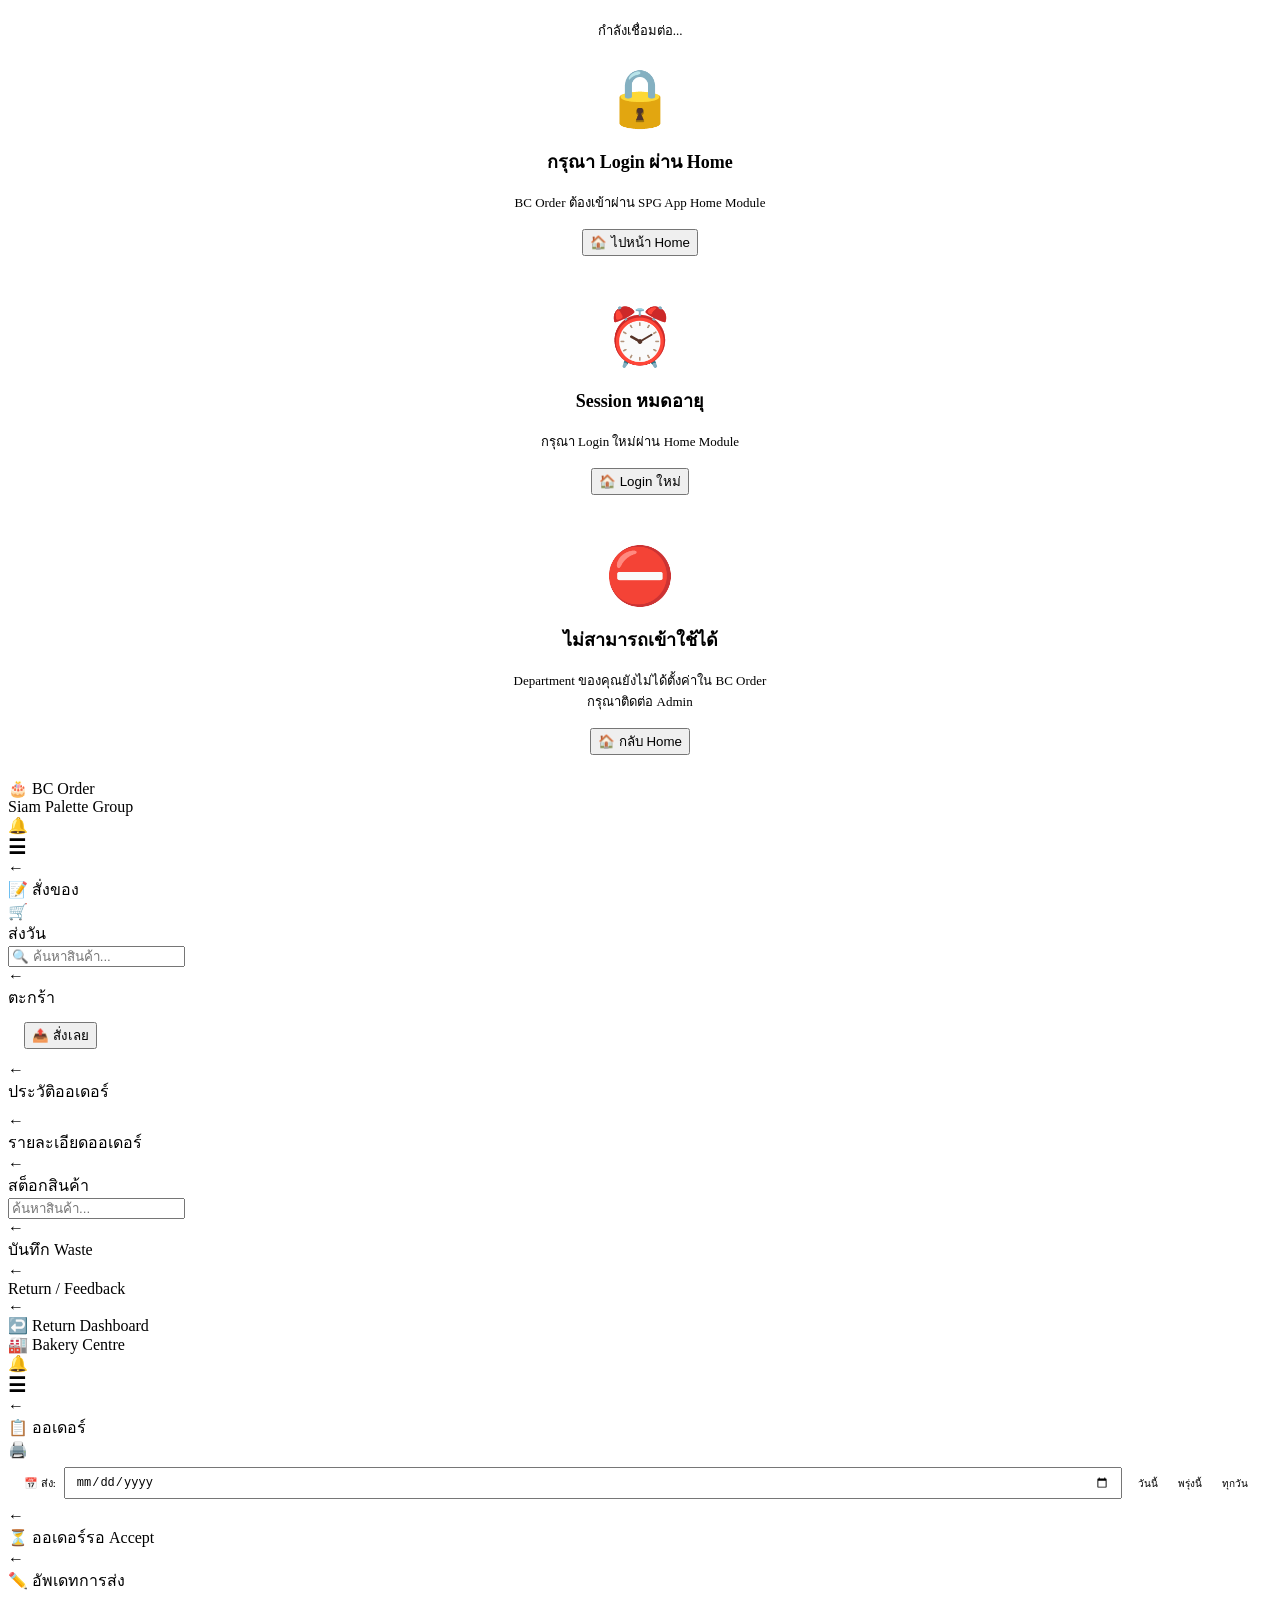
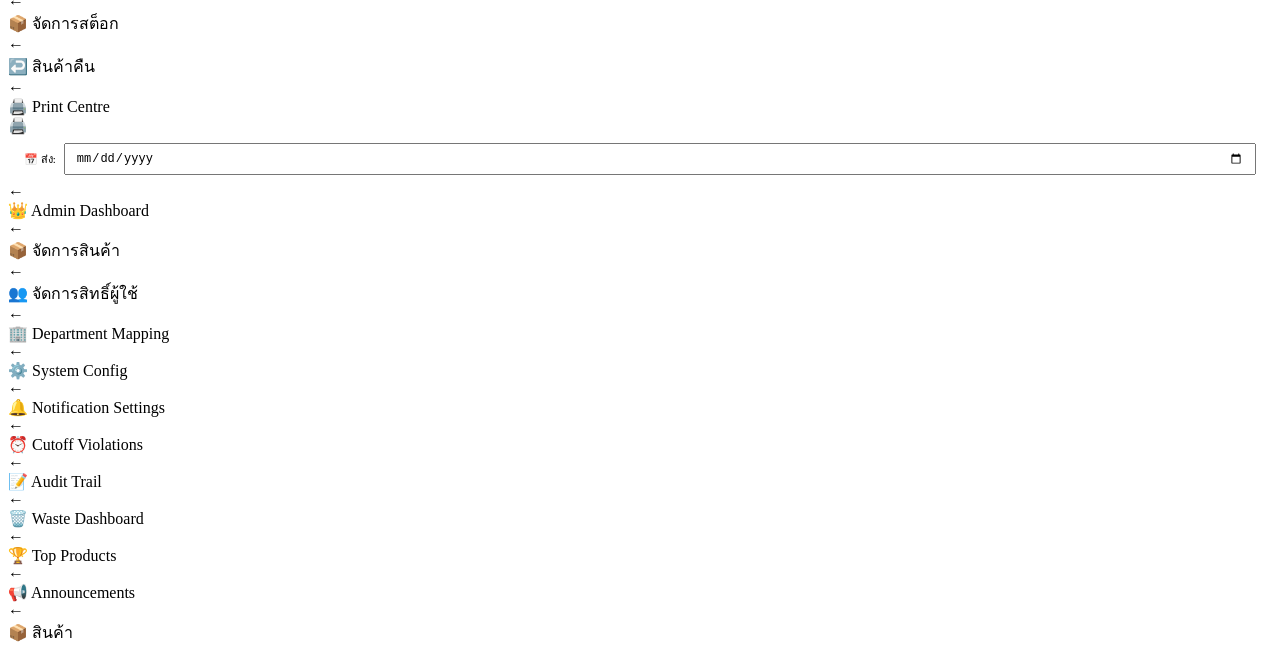
==== commit f3711375: "feat: init_lite + lazy load - Home loads in ~200ms (V6.6.0)" ====
--- a/index.html
+++ b/index.html
@@ -3,320 +3,12 @@
 <head>
 <meta charset="UTF-8">
 <meta name="viewport" content="width=device-width, initial-scale=1.0, maximum-scale=1.0, user-scalable=no">
+<meta name="apple-mobile-web-app-capable" content="yes">
+<meta name="apple-mobile-web-app-status-bar-style" content="default">
+<!-- Version 6.6.0 | 6 MAR 2026 | Siam Palette Group -->
 <title>BC Order — Siam Palette Group</title>
 <link href="https://fonts.googleapis.com/css2?family=IBM+Plex+Sans+Thai:wght@300;400;500;600;700&display=swap" rel="stylesheet">
-<style>
-/*═══ RESET & BASE ═══*/
-*{margin:0;padding:0;box-sizing:border-box}
-:root{
-  --bg:#ffffff;--s1:#f8f9fa;--s2:#f1f3f5;--s3:#e9ecef;--s4:#dee2e6;
-  --b1:#e2e5e9;--b2:#ced4da;--b3:#adb5bd;
-  --gold:#d4960a;--gold2:#b8820a;--gold-bg:#fff8e6;--gold-l:#fef3c7;
-  --blue:#2563eb;--blue-bg:#eff6ff;
-  --green:#16a34a;--green-bg:#f0fdf4;
-  --red:#dc2626;--red-bg:#fef2f2;
-  --purple:#7c3aed;--purple-bg:#f5f3ff;
-  --orange:#d97706;--orange-bg:#fffbeb;
-  --cyan:#0891b2;
-  --t:#1e293b;--td:#64748b;--tm:#94a3b8;
-  --radius:12px;--radius-sm:8px;
-  --shadow:0 1px 3px rgba(0,0,0,.08);
-  --shadow-md:0 4px 12px rgba(0,0,0,.1);
-}
-html,body{height:100%;overflow:hidden}
-body{font-family:'IBM Plex Sans Thai',system-ui,sans-serif;background:var(--s1);color:var(--t)}
-
-/*═══ APP SHELL ═══*/
-#app{display:flex;flex-direction:column;height:100vh;max-width:100%;margin:0 auto;background:var(--bg);position:relative;overflow:hidden}
-@media(min-width:768px){.plist{max-width:600px;margin:0 auto}.sum-grid{grid-template-columns:1fr 1fr 1fr 1fr !important}.pad,.sec-hd{max-width:900px}.content{padding-bottom:16px}}
-
-/*═══ TOP BAR ═══*/
-.topbar{display:flex;align-items:center;padding:12px 16px;background:var(--bg);border-bottom:1px solid var(--b1);min-height:56px;z-index:10}
-.topbar-back{width:36px;height:36px;display:flex;align-items:center;justify-content:center;border-radius:50%;cursor:pointer;font-size:18px;color:var(--td);margin-right:8px;flex-shrink:0}
-.topbar-back:hover{background:var(--s2)}
-.topbar-back:empty{display:none}
-.topbar-title{flex:1;font-size:16px;font-weight:700;white-space:nowrap;overflow:hidden;text-overflow:ellipsis}
-.topbar-sub{font-size:10px;color:var(--td);font-weight:400}
-.topbar-action{width:36px;height:36px;display:flex;align-items:center;justify-content:center;border-radius:50%;cursor:pointer;font-size:16px;color:var(--td);flex-shrink:0}
-.topbar-action:hover{background:var(--s2)}
-.notif-bell{position:relative}
-.bell-badge{position:absolute;top:2px;right:2px;min-width:16px;height:16px;border-radius:8px;background:var(--red);color:#fff;font-size:9px;font-weight:700;display:flex;align-items:center;justify-content:center;padding:0 4px;line-height:1}
-
-/*═══ USER BADGE ═══*/
-.user-badge{display:flex;align-items:center;gap:8px;padding:10px 16px;background:var(--gold-bg);border-bottom:1px solid var(--gold-l)}
-.user-avatar{width:32px;height:32px;border-radius:50%;background:var(--gold);color:#fff;display:flex;align-items:center;justify-content:center;font-weight:700;font-size:13px}
-.hamburger-overlay{position:fixed;top:0;left:0;right:0;bottom:0;background:rgba(0,0,0,0.4);z-index:9999;display:none;opacity:0;transition:opacity 0.2s}
-.hamburger-overlay.show{display:block;opacity:1}
-.hamburger-panel{position:fixed;top:0;right:-280px;width:280px;height:100%;background:var(--bg);z-index:10000;transition:right 0.25s ease;box-shadow:-4px 0 20px rgba(0,0,0,0.15);display:flex;flex-direction:column}
-.hamburger-panel.show{right:0}
-.hm-header{padding:24px 16px 16px;background:var(--gold-bg);border-bottom:1px solid var(--b1)}
-.hm-item{display:flex;align-items:center;gap:12px;padding:14px 16px;border-bottom:1px solid var(--s2);cursor:pointer;font-size:13px}
-.hm-item:hover{background:var(--s2)}
-.hm-item-icon{font-size:18px;width:28px;text-align:center}
-.hm-item-danger{color:var(--red)}
-.user-info{flex:1}
-.user-name{font-size:13px;font-weight:600}
-.user-meta{font-size:10px;color:var(--td)}
-.user-tier{font-size:9px;padding:2px 8px;border-radius:10px;background:var(--gold);color:#fff;font-weight:600}
-
-/*═══ CONTENT AREA ═══*/
-.content{flex:1;overflow-y:auto;-webkit-overflow-scrolling:touch}
-.content::-webkit-scrollbar{width:0}
-.pad{padding:16px}
-
-/*═══ SCREEN SYSTEM ═══*/
-.screen{display:none;height:100%;flex-direction:column}
-.screen.active{display:flex}
-
-/*═══ BOTTOM NAV ═══*/
-.bottomnav{display:flex;background:var(--bg);border-top:1px solid var(--b1);padding:4px 0 env(safe-area-inset-bottom,8px);z-index:10}
-.nav-item{flex:1;display:flex;flex-direction:column;align-items:center;padding:6px 0;cursor:pointer;color:var(--tm);transition:.15s;font-size:9px;font-weight:500;gap:2px}
-.nav-item .ni{font-size:20px}
-.nav-item.active{color:var(--gold)}
-.nav-item.active .ni{transform:scale(1.1)}
-
-/*═══ COMPONENTS ═══*/
-/* Section Header */
-.sec-hd{font-size:12px;font-weight:700;color:var(--td);text-transform:uppercase;letter-spacing:.5px;padding:16px 16px 8px}
-
-/* Card */
-.card{background:var(--bg);border:1.5px solid var(--b1);border-radius:var(--radius);padding:14px;margin-bottom:10px;cursor:pointer;transition:.15s}
-.card:hover{border-color:var(--b2);box-shadow:var(--shadow)}
-.card-row{display:flex;align-items:center;gap:12px}
-.card-icon{width:40px;height:40px;border-radius:var(--radius-sm);display:flex;align-items:center;justify-content:center;font-size:20px;flex-shrink:0}
-.card-body{flex:1;min-width:0}
-.card-title{font-size:14px;font-weight:600}
-.card-desc{font-size:11px;color:var(--td);margin-top:2px}
-.card-right{font-size:16px;color:var(--b3);flex-shrink:0}
-
-/* Button */
-.btn{display:flex;align-items:center;justify-content:center;gap:6px;padding:13px 20px;border-radius:var(--radius);font-size:14px;font-weight:700;cursor:pointer;border:none;width:100%;transition:.15s}
-.btn-gold{background:var(--gold);color:#fff}
-.btn-gold:hover{background:var(--gold2)}
-.btn-green{background:var(--green);color:#fff}
-.btn-blue{background:var(--blue);color:#fff}
-.btn-red{background:var(--red);color:#fff}
-.btn-outline{background:transparent;border:1.5px solid var(--b2);color:var(--td)}
-.btn-sm{padding:8px 14px;font-size:12px;font-weight:600;width:auto}
-.btn:disabled{opacity:.5;cursor:not-allowed}
-
-/* Form */
-.form-group{margin-bottom:14px}
-.form-label{font-size:11px;font-weight:600;color:var(--td);margin-bottom:5px;display:block}
-.form-input{width:100%;padding:12px 14px;border:1.5px solid var(--b1);border-radius:var(--radius-sm);font-size:13px;font-family:inherit;color:var(--t);background:var(--bg);transition:.15s}
-.form-input:focus{outline:none;border-color:var(--gold);box-shadow:0 0 0 3px var(--gold-bg)}
-.form-input.locked{background:var(--s2);color:var(--td)}
-select.form-input{appearance:none;background-image:url("data:image/svg+xml,%3Csvg xmlns='http://www.w3.org/2000/svg' width='12' height='12' fill='%2394a3b8' viewBox='0 0 16 16'%3E%3Cpath d='M8 11L3 6h10z'/%3E%3C/svg%3E");background-repeat:no-repeat;background-position:right 12px center}
-textarea.form-input{resize:none;min-height:72px}
-
-/* Tags / Chips */
-.tag{display:inline-flex;align-items:center;gap:4px;font-size:10px;padding:3px 10px;border-radius:12px;font-weight:600}
-.tag-gold{background:var(--gold-bg);color:var(--gold);border:1px solid var(--gold-l)}
-.tag-green{background:var(--green-bg);color:var(--green)}
-.tag-blue{background:var(--blue-bg);color:var(--blue)}
-.tag-red{background:var(--red-bg);color:var(--red)}
-.tag-purple{background:var(--purple-bg);color:var(--purple)}
-.tag-orange{background:var(--orange-bg);color:var(--orange)}
-.tag-gray{background:var(--s2);color:var(--td)}
-
-/* Status Badge */
-.status{font-size:10px;font-weight:700;padding:3px 10px;border-radius:12px}
-.st-pending{background:#fef3c7;color:#92400e}
-.st-ordered{background:#dbeafe;color:#1e40af}
-.st-progress{background:#fce7f3;color:#9d174d}
-.st-fulfilled{background:#d1fae5;color:#065f46}
-.st-delivered{background:#e0e7ff;color:#3730a3}
-.st-reported{background:#fef3c7;color:#92400e}
-.st-returning{background:#fce7f3;color:#9d174d}
-.st-received{background:#dbeafe;color:#1e40af}
-.st-reworked{background:#d1fae5;color:#065f46}
-.st-wasted{background:#fee2e2;color:#991b1b}
-.st-resolved{background:#e0e7ff;color:#3730a3}
-
-/* Product List View */
-.plist{padding:0 12px 120px}
-.plist-item{display:flex;align-items:center;gap:10px;padding:12px;border-bottom:1px solid var(--s2);background:var(--bg)}
-.plist-item.in-cart{background:var(--green-bg)}
-.plist-img{width:48px;height:48px;border-radius:10px;background:var(--s2);display:flex;align-items:center;justify-content:center;font-size:26px;flex-shrink:0}
-.plist-info{flex:1;min-width:0}
-.plist-name{font-size:13px;font-weight:600;line-height:1.3}
-.plist-stock{font-size:10px;margin-top:2px}
-.plist-stock.ok{color:var(--green)}
-.plist-stock.low{color:var(--orange)}
-.plist-stock.out{color:var(--red)}
-.plist-meta{font-size:9px;color:var(--tm);margin-top:1px}
-.plist-ctrl{display:flex;align-items:center;gap:6px;flex-shrink:0}
-.plist-btn{width:32px;height:32px;border-radius:50%;border:1.5px solid var(--b2);background:var(--bg);display:flex;align-items:center;justify-content:center;font-size:16px;cursor:pointer;color:var(--td);transition:.15s}
-.plist-btn:hover{border-color:var(--green);color:var(--green)}
-.plist-btn.active{border-color:var(--green);color:var(--green);background:var(--green-bg)}
-.plist-btn.disabled{opacity:.3;pointer-events:none}
-.plist-qty{font-size:16px;font-weight:700;min-width:24px;text-align:center}
-.plist-urgent{width:32px;height:32px;border-radius:8px;border:1.5px solid var(--b2);background:var(--bg);color:var(--td);display:flex;align-items:center;justify-content:center;font-size:14px;cursor:pointer;transition:.15s;opacity:.5}
-.plist-urgent:hover{border-color:var(--red);color:var(--red);opacity:1}
-.plist-urgent.on{background:var(--red);color:#fff;border-color:var(--red);opacity:1}
-/* Date Pills */
-.date-pills{display:flex;gap:6px;padding:8px 12px;align-items:center}
-.date-pills .label{font-size:11px;color:var(--td);flex-shrink:0}
-.dpill{padding:6px 14px;border-radius:20px;font-size:12px;font-weight:500;border:1.5px solid var(--b2);background:var(--bg);cursor:pointer;transition:.15s;white-space:nowrap}
-.dpill:hover{border-color:var(--green)}
-.dpill.active{background:var(--green);color:#fff;border-color:var(--green)}
-/* Cart Footer */
-.cart-footer{position:fixed;bottom:0;left:0;right:0;padding:14px 16px;background:var(--green);color:#fff;text-align:center;font-size:14px;font-weight:600;cursor:pointer;z-index:20;border-radius:16px 16px 0 0;box-shadow:0 -4px 20px rgba(0,0,0,.15)}
-.cart-footer:hover{background:#15803d}
-
-
-/* Cart Item */
-.cart-item{display:flex;align-items:center;gap:12px;padding:12px 16px;border-bottom:1px solid var(--b1)}
-.cart-item-info{flex:1}
-.cart-item-name{font-size:13px;font-weight:600}
-.cart-item-meta{font-size:10px;color:var(--td);margin-top:2px}
-.cart-item-qty{display:flex;align-items:center;gap:8px}
-.cart-item-qty .qbtn{width:28px;height:28px;border-radius:50%;background:var(--s2);border:1px solid var(--b1);display:flex;align-items:center;justify-content:center;cursor:pointer;font-size:14px;font-weight:700;color:var(--t)}
-.cart-item-qty .qnum{font-size:16px;font-weight:700;min-width:28px;text-align:center}
-.cart-item-actions{display:flex;gap:4px;margin-top:6px}
-
-/* Urgent chip */
-.urgent-chip{font-size:9px;padding:2px 8px;border-radius:8px;cursor:pointer;font-weight:600;border:1px solid var(--b1);color:var(--td);background:var(--bg)}
-.urgent-chip.on{background:var(--red);color:#fff;border-color:var(--red)}
-
-/* Search */
-.search-wrap{padding:8px 16px}
-.search-input{width:100%;padding:10px 14px 10px 36px;border:1.5px solid var(--b1);border-radius:20px;font-size:13px;font-family:inherit;background:var(--s1);color:var(--t);background-image:url("data:image/svg+xml,%3Csvg xmlns='http://www.w3.org/2000/svg' width='16' height='16' fill='%2394a3b8' viewBox='0 0 16 16'%3E%3Cpath d='M11.742 10.344a6.5 6.5 0 1 0-1.397 1.398h-.001c.03.04.062.078.098.115l3.85 3.85a1 1 0 0 0 1.415-1.414l-3.85-3.85a1.007 1.007 0 0 0-.115-.1zM12 6.5a5.5 5.5 0 1 1-11 0 5.5 5.5 0 0 1 11 0z'/%3E%3C/svg%3E");background-repeat:no-repeat;background-position:12px center}
-.search-input:focus{outline:none;border-color:var(--gold);background:var(--bg)}
-
-/* Filter Chips */
-.filter-bar{display:flex;gap:6px;padding:4px 16px 8px;overflow-x:auto;-webkit-overflow-scrolling:touch}
-.filter-chip{font-size:11px;padding:6px 14px;border-radius:20px;white-space:nowrap;cursor:pointer;font-weight:500;border:1px solid var(--b1);color:var(--td);background:var(--bg);transition:.15s}
-.filter-chip.active{background:var(--gold);color:#fff;border-color:var(--gold);font-weight:600}
-
-/* Summary Card (Dashboard-style) */
-.sum-grid{display:grid;grid-template-columns:1fr 1fr;gap:8px;padding:0 16px 12px}
-.sum-card{background:var(--bg);border:1.5px solid var(--b1);border-radius:var(--radius);padding:14px;text-align:center}
-.sum-num{font-size:28px;font-weight:800}
-.sum-label{font-size:10px;color:var(--td);margin-top:2px}
-.sum-gold .sum-num{color:var(--gold)}
-.sum-green .sum-num{color:var(--green)}
-.sum-blue .sum-num{color:var(--blue)}
-.sum-red .sum-num{color:var(--red)}
-
-/* Empty State */
-.empty{text-align:center;padding:48px 24px;color:var(--tm)}
-.empty-icon{font-size:48px;margin-bottom:12px}
-.empty-title{font-size:15px;font-weight:600;color:var(--td)}
-.empty-desc{font-size:12px;margin-top:4px}
-
-/* Toast */
-.toast-wrap{position:fixed;top:16px;left:50%;transform:translateX(-50%);z-index:1000;max-width:420px;width:calc(100% - 32px)}
-.toast{padding:14px 18px;border-radius:var(--radius);font-size:13px;font-weight:600;display:flex;align-items:center;gap:10px;box-shadow:var(--shadow-md);animation:slideDown .3s ease}
-.toast-success{background:#065f46;color:#d1fae5}
-.toast-error{background:#991b1b;color:#fee2e2}
-.toast-warning{background:#92400e;color:#fef3c7}
-@keyframes slideDown{from{opacity:0;transform:translateY(-20px)}to{opacity:1;transform:translateY(0)}}
-
-/* Overlay/Dialog */
-.overlay{position:fixed;inset:0;background:rgba(0,0,0,.3);z-index:100;display:none;align-items:flex-end;justify-content:center}
-.overlay.show{display:flex}
-.dialog{background:var(--bg);border-radius:16px 16px 0 0;width:100%;max-width:768px;max-height:85vh;overflow-y:auto;padding:20px;animation:slideUp .25s ease}
-@keyframes slideUp{from{transform:translateY(100%)}to{transform:translateY(0)}}
-.dialog-handle{width:40px;height:4px;border-radius:2px;background:var(--b2);margin:0 auto 16px}
-.dialog-title{font-size:16px;font-weight:700;margin-bottom:16px}
-
-/* Loader */
-.loader{display:flex;align-items:center;justify-content:center;padding:32px}
-.spinner{width:32px;height:32px;border:3px solid var(--b1);border-top-color:var(--gold);border-radius:50%;animation:spin .6s linear infinite}
-@keyframes spin{to{transform:rotate(360deg)}}
-
-/* Date badge */
-.date-badge{display:inline-flex;align-items:center;gap:4px;font-size:11px;font-weight:600;color:var(--gold);background:var(--gold-bg);padding:6px 12px;border-radius:var(--radius-sm);border:1px solid var(--gold-l)}
-
-/* Divider */
-.divider{height:8px;background:var(--s1)}
-
-/* Fab */
-.fab{position:absolute;bottom:72px;right:16px;width:56px;height:56px;border-radius:50%;background:var(--gold);color:#fff;display:flex;align-items:center;justify-content:center;font-size:24px;font-weight:700;box-shadow:0 4px 16px rgba(212,150,10,.35);cursor:pointer;z-index:5;border:none}
-.fab:hover{background:var(--gold2)}
-
-/* Qty selector */
-.qty-sel{display:flex;align-items:center;gap:10px}
-.qty-btn{width:32px;height:32px;border-radius:50%;background:var(--s2);border:1.5px solid var(--b1);display:flex;align-items:center;justify-content:center;cursor:pointer;font-size:16px;font-weight:700;color:var(--t);transition:.15s}
-.qty-btn:hover{border-color:var(--gold);color:var(--gold)}
-.qty-num{font-size:20px;font-weight:800;min-width:36px;text-align:center}
-
-/* Note input small */
-.note-mini{width:100%;padding:6px 10px;border:1px solid var(--b1);border-radius:6px;font-size:11px;font-family:inherit;color:var(--t);margin-top:4px}
-.note-mini:focus{outline:none;border-color:var(--gold)}
-
-/*═══ BC THEME ═══*/
-.ub-bc .user-badge{background:var(--blue-bg);border-color:#bfdbfe}
-.ub-bc .user-avatar{background:var(--blue)}
-.ub-bc .user-tier{background:var(--blue)}
-.bc-nav .nav-item.active{color:var(--blue)}
-.filter-chip.bc-active{background:var(--blue-bg);color:var(--blue);border-color:var(--blue)}
-
-/*═══ BC ORDER CARDS ═══*/
-.ord-store-hd{padding:10px 16px 4px;font-size:12px;font-weight:700;color:var(--blue)}
-.ord-card{margin:0 16px 8px;padding:12px;border:1px solid var(--b1);border-radius:var(--radius);cursor:pointer;transition:border-color .15s}
-.ord-card:hover{border-color:var(--blue)}
-.ord-left{border-left:3px solid var(--b2);padding-left:10px}
-.ord-left.bdr-pending{border-color:var(--red)}
-.ord-left.bdr-ordered{border-color:var(--blue)}
-.ord-left.bdr-progress{border-color:var(--orange)}
-.ord-left.bdr-fulfilled{border-color:var(--green)}
-.ord-left.bdr-delivered{border-color:#22c55e}
-
-/*═══ FULFILMENT ═══*/
-.ful-item{padding:14px 16px;border-bottom:1px solid var(--b1)}
-.ful-head{display:flex;justify-content:space-between;align-items:flex-start;gap:8px}
-.ful-info{flex:1;min-width:0}
-.ful-btns{display:flex;gap:8px;flex-shrink:0}
-.ful-btn{width:38px;height:38px;border-radius:50%;display:flex;align-items:center;justify-content:center;font-size:16px;font-weight:700;cursor:pointer;border:2px solid var(--b2);background:var(--bg);color:var(--tm);transition:.15s}
-.ful-btn:hover{border-color:var(--td)}
-.ful-btn.sel-full{background:var(--green);color:#fff;border-color:var(--green)}
-.ful-btn.sel-part{background:var(--red);color:#fff;border-color:var(--red)}
-.ful-ok{margin-top:6px;padding:6px 10px;border-radius:6px;background:var(--green-bg);font-size:10px;color:var(--green);font-weight:600;text-align:center}
-.ful-partial{margin-top:6px;padding:10px;border-radius:8px;background:var(--red-bg)}
-
-/*═══ PRINT CENTRE ═══*/
-.print-area{padding:16px;background:#fff;color:#1a1a2e;border-radius:8px;margin:0 16px 12px;font-size:12px}
-.ptbl{width:100%;border-collapse:collapse;font-size:12px;margin-top:8px}
-.ptbl th{background:#f1f5f9;padding:6px 5px;text-align:center;font-weight:700;border:1px solid #e2e8f0;font-size:11px}
-.ptbl td{padding:5px;text-align:center;border:1px solid #e2e8f0}
-.ptbl td:first-child{text-align:left;font-weight:600}
-.ptbl tr.urg{background:#fff5f5}
-.slip-wrap{background:#fff;color:#1a1a2e;padding:14px;margin:0 16px 12px;border-radius:8px;font-family:'IBM Plex Sans Thai',monospace;font-size:10px}
-.slip-hd{text-align:center;border-bottom:1px dashed #ccc;padding-bottom:8px;margin-bottom:8px}
-.slip-sec{font-weight:700;margin:8px 0 4px;border-bottom:1px solid #eee;padding-bottom:2px}
-.slip-dept{font-weight:600;color:#888;margin:6px 0 2px;font-size:9px}
-.slip-row{display:flex;justify-content:space-between;padding:1px 0}
-.slip-foot{border-top:1px dashed #ccc;padding-top:8px;margin-top:10px;font-size:9px}
-@media print{body{background:#fff!important}.screen{display:none!important}#scr-bc-print{display:block!important;position:static!important;overflow:visible!important}.topbar,.bottomnav,.filter-bar,.bc-nav,.no-print,.scr-hdr,.filter-chips{display:none!important}.print-area,.slip-wrap{margin:0;border-radius:0;box-shadow:none}.ptbl thead{display:table-header-group}.ptbl tr{page-break-inside:avoid}body.slip-mode #scr-bc-print{width:76mm;margin:0 auto;padding:0}body.slip-mode .slip-wrap{width:76mm;font-size:10px}body.slip-mode .slip-hd{font-size:11px}body.slip-mode .slip-row{font-size:10px}body.slip-mode .slip-sec{font-size:11px}body.slip-mode .slip-dept{font-size:9px}body.slip-mode .slip-foot{font-size:8px}}
-/* ─── Product Management Table v6.5.4 ─── */
-.pm-filters{display:flex;gap:6px;padding:10px 12px;background:#f8fafc;border-bottom:1px solid #e2e8f0;flex-wrap:wrap;align-items:center}
-.pm-chip{padding:6px 12px;border-radius:8px;font-size:12px;font-weight:600;background:#e2e8f0;color:#64748b;cursor:pointer;white-space:nowrap}
-.pm-chip.active{background:var(--navy);color:#fff}
-.pm-search{flex:1;min-width:100px;padding:8px 12px;border:1px solid #e2e8f0;border-radius:8px;font-size:13px;outline:none}
-.pm-tscroll{overflow-x:auto;overflow-y:auto;max-height:calc(100vh - 240px);-webkit-overflow-scrolling:touch}
-.pm-tbl{width:100%;border-collapse:collapse;font-size:13px}
-.pm-tbl thead th{background:#1e3a5f;color:#fff;padding:8px 6px;text-align:center;font-weight:700;font-size:11px;position:sticky;top:0;z-index:2;white-space:nowrap}
-.pm-tbl thead th.sortable{cursor:pointer;user-select:none}
-.pm-tbl thead th.sortable:hover{background:#2d4f7a}
-.pm-tbl thead th.sorted{background:#f59e0b;color:#1e293b}
-.pm-tbl thead th:nth-child(2){text-align:left;min-width:130px}
-.pm-tbl tbody td{padding:8px 6px;border-bottom:1px solid #f1f5f9;vertical-align:middle;text-align:center}
-.pm-tbl tbody td:nth-child(2){text-align:left;font-weight:600;max-width:160px;overflow:hidden;text-overflow:ellipsis;white-space:nowrap;font-size:13px}
-.pm-tbl tbody tr:hover{background:#eff6ff}
-.pm-tbl tbody tr.pm-dirty{background:#fffbeb}
-.pm-tbl .sec-badge{font-size:10px;padding:3px 7px;border-radius:5px;font-weight:700;display:inline-block}
-.sec-sauce{background:#fef3c7;color:#92400e}.sec-cake{background:#fce7f3;color:#9d174d}.sec-tart{background:#ede9fe;color:#6d28d9}.sec-bread{background:#d1fae5;color:#065f46}
-.pm-tbl .vis-cb{width:18px;height:18px;cursor:pointer;accent-color:#16a34a}
-.pm-edit{font-size:11px;padding:5px 10px;border-radius:6px;background:var(--blue-bg);color:var(--blue);font-weight:600;cursor:pointer;border:none;white-space:nowrap}
-.pm-act{font-size:11px;padding:4px 8px;border-radius:6px;font-weight:700;cursor:pointer;border:none}
-.pm-act.on{background:#dcfce7;color:#16a34a}.pm-act.off{background:#fee2e2;color:#dc2626}
-.pm-save-bar{position:sticky;bottom:0;background:#fff;border-top:2px solid #f59e0b;padding:10px 14px;display:flex;align-items:center;justify-content:space-between;z-index:3;box-shadow:0 -2px 8px rgba(0,0,0,.08)}
-.pm-save-bar .badge{font-size:12px;color:#f59e0b;font-weight:700}
-.pm-save-btn{padding:8px 24px;background:#16a34a;color:#fff;border:none;border-radius:8px;font-weight:700;font-size:13px;cursor:pointer}
-.pm-cancel-btn{padding:8px 16px;background:#f1f5f9;color:#64748b;border:none;border-radius:8px;font-weight:600;font-size:12px;cursor:pointer;margin-right:8px}
-</style>
+<link rel="stylesheet" href="styles.css">
 </head>
 <body>
 
@@ -340,5603 +32,11 @@
   </div>
 </div>
 
-<script>
-// ═══════════════════════════════════════════════════════════════
-// BC Order Module — Frontend SPA
-// Phase B: Entry + Store Flow
-// ═══════════════════════════════════════════════════════════════
-
-// ─── CONFIG ──────────────────────────────────────────────────
-const API_URL = 'https://ahvzblrfzhtrjhvbzdhg.supabase.co/functions/v1/bc-order';
-const HOME_URL = 'https://onspider-spg.github.io/spg-home/';
-
-// ─── STATE ───────────────────────────────────────────────────
-const S = {
-  token: '',
-  session: null,
-  deptMapping: null,  // {module_role, section_scope:[]}
-  role: 'store',      // 'store' | 'bc' — derived from deptMapping
-  categories: [],
-  products: [],
-  cart: [],          // [{product_id, product_name, qty, unit, is_urgent, note, section_id, min_order, order_step}]
-  deliveryDate: '',
-  headerNote: '',
-  editingOrderId: null,  // set when editing existing order
-  orders: [],
-  currentOrder: null,
-  stock: [],
-  wasteLog: [],
-  wasteSelectedCat: '',
-  returns: [],
-  notifications: [],
-  dashboard: null,
-  currentScreen: 'loading',
-  currentParam: null,
-  productSearch: '',
-  productFilter: 'all',
-  orderFilter: 'all',
-  // BC-specific
-  bcDateFilter: '',
-  bcStatusFilter: 'all',
-  fulfilmentItems: [],  // [{...item, ful_status:'full'|'partial'|'', qty_sent:N, ful_note:''}]
-  fulfilmentBy: '',
-  // BC Stock
-  bcStockProduct: '',   // selected product_id
-  bcStockAction: 'add', // 'add' | 'remove'
-  bcStockQty: 0,
-  bcStockNote: '',
-  bcReturnFilter: 'open', // 'open' | 'all'
-  bcPrintDate: '',
-  bcPrintTab: 'production', // 'production' | 'slip'
-  bcPrintStore: '',         // for slip view
-  wasteDashDays: 30,       // waste dashboard period
-  topProdDays: 30,         // top products period
-  _announcements: [],      // cached for admin edit
-  myPerms: [],             // user's allowed function_ids
-};
-
-// ─── HASH ROUTING ─────────────────────────────────────────────
-const HASH_SCREENS = new Set([
-  'home','browse','cart','orders','stock','waste','returns','return-dashboard',
-  'order-detail',
-  'bc-home','bc-orders','bc-accept','bc-fulfil','bc-stock','bc-returns','bc-print',
-  'admin-dashboard','admin-products','admin-access','admin-dept-mapping','admin-ordering-channels',
-  'admin-config','admin-notif-settings','admin-cutoff','admin-audit',
-  'admin-waste-dashboard','admin-top-products','admin-announcements','admin-product-edit'
-]);
-let _skipHashChange = false;
-
-// Parse hash: "#bc-orders" → {screen:'bc-orders', param:null}
-//             "#order-detail/ORD-123" → {screen:'order-detail', param:'ORD-123'}
-function parseHash(hash) {
-  const h = (hash || '').replace('#', '');
-  const slashIdx = h.indexOf('/');
-  if (slashIdx === -1) return { screen: h, param: null };
-  return { screen: h.substring(0, slashIdx), param: decodeURIComponent(h.substring(slashIdx + 1)) };
-}
-
-function setHash(screen, param) {
-  _skipHashChange = true;
-  location.hash = param ? `${screen}/${encodeURIComponent(param)}` : screen;
-  _skipHashChange = false;
-}
-
-// ─── ENTRY FLOW ──────────────────────────────────────────────
-async function init() {
-  renderApp();
-  showScreen('loading');
-  
-  // Extract token from URL
-  const params = new URLSearchParams(window.location.search);
-  S.token = params.get('token') || localStorage.getItem('bc_token') || '';
-  const demoMode = params.get('demo'); // ?demo=bc or ?demo=store
-  
-  if (!S.token && !demoMode) {
-    showScreen('no-token');
-    return;
-  }
-  
-  // Store token
-  if (S.token) {
-    localStorage.setItem('bc_token', S.token);
-    if (params.has('token')) {
-      window.history.replaceState({}, '', window.location.pathname + window.location.hash);
-    }
-  }
-  
-  try {
-    if (API_URL && S.token) {
-      // ─── REAL MODE: validate session via API ───
-      console.log('🔍 Token:', S.token);
-      console.log('🔍 API_URL:', API_URL);
-      const resp = await api('get_config');
-      console.log('🔍 API Response:', JSON.stringify(resp));
-      if (!resp.success) {
-        console.error('❌ API failed:', resp.error, resp.message);
-        localStorage.removeItem('bc_token');
-        showScreen('invalid-token');
-        return;
-      }
-      if (!S.session) {
-        console.error('❌ No session data from API');
-        showScreen('invalid-token');
-        return;
-      }
-      
-      await Promise.all([
-        loadCategories(), loadProducts(), loadOrders(), loadNotifications(), loadMyPermissions(), loadReturns(), loadNotifState(),
-      ]);
-      await loadDashboard();  // after orders so fallback can compute from S.orders
-      await routeToHome();
-    } else {
-      // ─── DEMO MODE ───
-      const role = (demoMode === 'bc') ? 'bc' : 'store';
-      S.session = getMockSession(role);
-      loadMockData(role);
-      await routeToHome();
-    }
-    
-  } catch (err) {
-    console.error('Init error:', err);
-    const role = (demoMode === 'bc') ? 'bc' : 'store';
-    S.session = getMockSession(role);
-    loadMockData(role);
-    await routeToHome();
-  }
-}
-
-async function routeToHome() {
-  // Check dept mapping
-  const dm = S.deptMapping;
-  if (dm && dm.module_role === 'not_applicable') {
-    showScreen('blocked');
-    return;
-  }
-  
-  // Determine role from deptMapping
-  if (dm && (dm.module_role === 'bc_production' || dm.module_role === 'bc_management')) {
-    S.role = 'bc';
-  } else {
-    S.role = 'store';
-  }
-  
-  // Check if URL has a hash to restore (deep-link)
-  const { screen: initScreen, param: initParam } = parseHash(location.hash);
-  if (initScreen && HASH_SCREENS.has(initScreen)) {
-    // Validate: store users can't access bc- screens (except waste), bc users can't access store-only screens
-    const isBcScreen = initScreen.startsWith('bc-') || initScreen.startsWith('admin-');
-    const isStoreOnly = ['home','browse','cart','orders','stock','returns'].includes(initScreen);
-    
-    if (S.role === 'bc' && isStoreOnly && initScreen !== 'waste') {
-      showScreen('bc-home');
-    } else if (S.role === 'store' && isBcScreen) {
-      showScreen('home');
-    } else {
-      // Handle deep links with params
-      await handleDeepLink(initScreen, initParam);
-    }
-  } else {
-    // Default: route to role home
-    if (S.role === 'bc') {
-      showScreen('bc-home');
-    } else {
-      showScreen('home');
-    }
-  }
-  
-  checkNotifications();
-  startPolling(); // B-01: begin auto-refresh
-  startSessionMonitor(); // session expiry monitor
-
-  // Listen for hash changes (browser back/forward)
-  window.addEventListener('hashchange', () => {
-    if (_skipHashChange) return;
-    const { screen: hash, param: hashParam } = parseHash(location.hash);
-    if (hash && HASH_SCREENS.has(hash) && (hash !== S.currentScreen || hashParam !== S.currentParam)) {
-      handleDeepLink(hash, hashParam);
-    }
-  });
-}
-
-// ─── DEEP LINK HANDLER ──────────────────────────────────────
-async function handleDeepLink(screen, param) {
-  // Screens that need a param to load properly
-  if (param) {
-    switch(screen) {
-      case 'order-detail':
-        return viewOrder(param); // loads order + shows detail
-      case 'bc-accept':
-        return showBcAccept(param); // loads order + shows accept
-      case 'bc-fulfil':
-        return showBcFulfil(param); // loads order + shows fulfil
-    }
-  }
-  // All other screens: just show
-  showScreen(screen, param);
-}
-
-// ─── API HELPER ──────────────────────────────────────────────
-async function api(action, body = null, extraParams = {}) {
-  const params = new URLSearchParams({ action, token: S.token, ...extraParams });
-  const url = API_URL + '?' + params.toString();
-  
-  try {
-    const opts = body ? {
-      method: 'POST',
-      body: JSON.stringify(body)
-    } : {};
-    
-    const resp = await fetch(url, opts);
-    const data = await resp.json();
-    
-    // Store session if returned
-    if (data.session) S.session = data.session;
-    if (data.deptMapping) S.deptMapping = data.deptMapping;
-    
-    if (!data.success && data.error === 'INVALID_SESSION') {
-      localStorage.removeItem('bc_token');
-      showScreen('invalid-token');
-      return data;
-    }
-    
-    return data;
-  } catch (err) {
-    console.error('API error:', err);
-    return { success: false, error: 'NETWORK', message: err.message };
-  }
-}
-
-// ─── DATA LOADERS ────────────────────────────────────────────
-async function loadCategories() {
-  const resp = await api('get_categories');
-  if (resp.success) S.categories = resp.data;
-}
-
-async function loadProducts() {
-  const resp = await api('get_products', null, { include_stock: 'true' });
-  if (resp.success) S.products = resp.data;
-}
-
-async function loadDashboard() {
-  try {
-    const resp = await api('get_dashboard');
-    if (resp.success) { S.dashboard = resp.data; return; }
-    console.warn('[loadDashboard] FAILED:', resp.error, resp.message);
-  } catch(e) { console.warn('[loadDashboard] exception:', e); }
-  
-  // Fallback: compute from loaded orders
-  const today = todaySydney();
-  const todayOrders = (S.orders || []).filter(o => o.delivery_date === today);
-  S.dashboard = {
-    today_total: todayOrders.length,
-    by_status: {
-      Pending: todayOrders.filter(o => o.status === 'Pending').length,
-      Ordered: todayOrders.filter(o => o.status === 'Ordered').length,
-      InProgress: todayOrders.filter(o => o.status === 'InProgress').length,
-      Fulfilled: todayOrders.filter(o => o.status === 'Fulfilled').length,
-      Delivered: todayOrders.filter(o => o.status === 'Delivered').length,
-    },
-    cutoff_violations_today: todayOrders.filter(o => o.is_cutoff_violation).length,
-    urgent_items: 0,
-  };
-}
-
-async function loadOrders(status = '') {
-  const params = { limit: '200' };
-  if (status && status !== 'all') params.status = status;
-  
-  // v6.6.1: Use date range from state if available
-  if (S.orderDash) {
-    params.date_from = S.orderDash.from;
-    params.date_to = S.orderDash.to;
-  } else if (S.role === 'store') {
-    const d = sydneyNow();
-    d.setDate(d.getDate() - 14);
-    params.date_from = formatDate(d);
-  }
-  
-  const resp = await api('get_orders', null, params);
-  if (resp.success) {
-    S.orders = resp.data;
-    console.log(`[loadOrders] loaded ${S.orders.length} orders`);
-  } else {
-    console.warn('[loadOrders] FAILED:', resp.error, resp.message);
-    S.orders = [];
-  }
-}
-
-async function loadOrderDetail(orderId) {
-  const resp = await api('get_order_detail', null, { order_id: orderId });
-  if (resp.success) S.currentOrder = resp.data;
-}
-
-async function loadStock() {
-  const resp = await api('get_stock');
-  if (resp.success) S.stock = resp.data;
-}
-
-async function loadWaste() {
-  // S-08: Only load last 14 days of waste
-  const d = sydneyNow();
-  d.setDate(d.getDate() - 14);
-  const dateFrom = formatDate(d);
-  const resp = await api('get_waste_log', null, { date_from: dateFrom });
-  if (resp.success) S.wasteLog = resp.data;
-}
-
-async function loadReturns() {
-  const resp = await api('get_returns');
-  if (resp.success) S.returns = resp.data;
-}
-
-async function loadNotifications() {
-  const resp = await api('get_notifications');
-  if (resp.success) S.notifications = resp.data;
-}
-
-async function loadMyPermissions() {
-  try {
-    const resp = await api('get_my_permissions');
-    if (resp.success) { S.myPerms = resp.data || []; return; }
-  } catch(e) {}
-  // Fallback: if endpoint not available, grant all perms so menus still show
-  // (actual permission check happens on backend when action is performed)
-  S.myPerms = [
-    'fn_create_order','fn_edit_order','fn_cancel_order','fn_view_own_orders','fn_view_all_orders',
-    'fn_accept_pending','fn_update_fulfilment','fn_mark_delivered',
-    'fn_view_production','fn_view_delivery_slip',
-    'fn_view_stock','fn_add_stock','fn_remove_stock',
-    'fn_log_waste','fn_view_waste','fn_create_return','fn_resolve_return','fn_view_returns',
-    'fn_manage_products','fn_manage_notifications','fn_manage_permissions',
-    'fn_manage_config','fn_manage_dept_mapping'
-  ];
-  console.warn('loadMyPermissions fallback: granting all (backend endpoint not deployed yet)');
-}
-
-function hasPerm(fnId) {
-  // T1/T2 always have access to operational functions
-  const tierLevel = parseInt((S.session?.tier_id || 'T9').replace('T',''));
-  if (tierLevel <= 2) return true;
-  return S.myPerms.includes(fnId);
-}
-function hasAdminPerm(fnId) {
-  // v6.4.3: strict check — ALL tiers must have real permission for admin menus
-  return S.myPerms.includes(fnId);
-}
-
-// ─── MOCK DATA (for demo without backend) ────────────────────
-function getMockSession(role) {
-  if (role === 'bc') {
-    return {
-      valid: true, account_id: 'ACC-010', user_id: 'USR-020',
-      display_name: 'Somchai', full_name: 'Somchai Baker',
-      tier_id: 'T4', tier_level: 4, account_type: 'group',
-      store_id: 'BC', dept_id: 'cake',
-      access_level: 'edit',
-    };
-  }
-  return {
-    valid: true, account_id: 'ACC-002', user_id: 'USR-005',
-    display_name: 'Joy', full_name: 'Joyful Smith',
-    tier_id: 'T5', tier_level: 5, account_type: 'group',
-    store_id: 'MNG', dept_id: 'dessert',
-    access_level: 'edit',
-  };
-}
-
-function loadMockData(role) {
-  S.categories = [
-    { cat_id: 'CAT-CAKE', cat_name: 'Cake', section_id: 'cake', sort_order: 1 },
-    { cat_id: 'CAT-SAUCE', cat_name: 'Sauce', section_id: 'sauce', sort_order: 2 },
-    { cat_id: 'CAT-BAKED', cat_name: 'Baked Goods', section_id: 'sauce', sort_order: 3 },
-  ];
-  S.products = [
-    { product_id:'PRD-001', product_name:'Carrot Cake', cat_id:'CAT-CAKE', section_id:'cake', unit:'pieces', min_order:3, order_step:1, allow_stock:true, stock_available:12, popup_notice:'สั่งล่วงหน้า 1 วัน', is_active:true },
-    { product_id:'PRD-002', product_name:'Chocolate Cake', cat_id:'CAT-CAKE', section_id:'cake', unit:'pieces', min_order:2, order_step:1, allow_stock:true, stock_available:8, popup_notice:'', is_active:true },
-    { product_id:'PRD-003', product_name:'Cheesecake', cat_id:'CAT-CAKE', section_id:'cake', unit:'pieces', min_order:2, order_step:1, allow_stock:true, stock_available:5, popup_notice:'', is_active:true },
-    { product_id:'PRD-004', product_name:'Banana Bread', cat_id:'CAT-CAKE', section_id:'cake', unit:'loaves', min_order:2, order_step:2, allow_stock:true, stock_available:6, popup_notice:'', is_active:true },
-    { product_id:'PRD-005', product_name:'Croissant', cat_id:'CAT-CAKE', section_id:'cake', unit:'pieces', min_order:6, order_step:3, allow_stock:true, stock_available:18, popup_notice:'', is_active:true },
-    { product_id:'PRD-006', product_name:'Muffin Blueberry', cat_id:'CAT-CAKE', section_id:'cake', unit:'pieces', min_order:4, order_step:2, allow_stock:true, stock_available:10, popup_notice:'', is_active:true },
-    { product_id:'PRD-007', product_name:'Thai Tea Latte', cat_id:'CAT-SAUCE', section_id:'sauce', unit:'bottles', min_order:5, order_step:1, allow_stock:true, stock_available:15, popup_notice:'', is_active:true },
-    { product_id:'PRD-008', product_name:'Mango Sauce', cat_id:'CAT-SAUCE', section_id:'sauce', unit:'bottles', min_order:3, order_step:1, allow_stock:true, stock_available:7, popup_notice:'', is_active:true },
-    { product_id:'PRD-009', product_name:'Chocolate Sauce', cat_id:'CAT-SAUCE', section_id:'sauce', unit:'bottles', min_order:3, order_step:1, allow_stock:true, stock_available:4, popup_notice:'', is_active:true },
-    { product_id:'PRD-010', product_name:'Caramel Sauce', cat_id:'CAT-SAUCE', section_id:'sauce', unit:'bottles', min_order:3, order_step:1, allow_stock:true, stock_available:9, popup_notice:'', is_active:true },
-    { product_id:'PRD-011', product_name:'Apple Crumble', cat_id:'CAT-BAKED', section_id:'sauce', unit:'pieces', min_order:2, order_step:1, allow_stock:true, stock_available:3, popup_notice:'', is_active:true },
-    { product_id:'PRD-012', product_name:'Scone Plain', cat_id:'CAT-BAKED', section_id:'sauce', unit:'pieces', min_order:4, order_step:2, allow_stock:true, stock_available:14, popup_notice:'', is_active:true },
-  ];
-  if (role === 'bc') {
-    const deptId = S.session.dept_id;
-    const sc = deptId === 'bakery' ? ['cake','sauce','tart','bread'] : [deptId];
-    S.deptMapping = { module_role: deptId === 'bakery' ? 'bc_management' : 'bc_production', section_scope: sc };
-  } else {
-    S.deptMapping = { module_role: 'store', section_scope: [] };
-  }
-  S.dashboard = { today_total: 7, by_status: { Pending:1, Ordered:3, InProgress:1, Fulfilled:1, Delivered:1 }, cutoff_violations_today:1, urgent_items:2 };
-  S.orders = [
-    { order_id:'ORD-20260302-001', store_id:'MNG', dept_id:'dessert', user_id:'USR-005', display_name:'Somjai', order_date:'2026-03-01', delivery_date:'2026-03-02', status:'Pending', is_cutoff_violation:true, header_note:'', created_at:'2026-03-01T06:15:00Z',
-      items:[
-        { item_id:'ITM-000001', product_id:'PRD-001', product_name:'Carrot Cake', section_id:'cake', qty_ordered:6, unit:'pieces', is_urgent:true, note:'ตัดเป็น 8 ชิ้น' },
-        { item_id:'ITM-000002', product_id:'PRD-002', product_name:'Chocolate Cake', section_id:'cake', qty_ordered:4, unit:'pieces', is_urgent:false, note:'' },
-      ]},
-    { order_id:'ORD-20260302-002', store_id:'MNG', dept_id:'front', user_id:'USR-006', display_name:'Nong', order_date:'2026-03-01', delivery_date:'2026-03-02', status:'Ordered', is_cutoff_violation:false, header_note:'Deliver by 10:30', created_at:'2026-03-01T04:30:00Z',
-      items:[
-        { item_id:'ITM-000003', product_id:'PRD-004', product_name:'Banana Bread', section_id:'cake', qty_ordered:8, unit:'loaves', is_urgent:false, note:'' },
-      ]},
-    { order_id:'ORD-20260302-003', store_id:'ISH', dept_id:'kitchen', user_id:'USR-012', display_name:'Karn', order_date:'2026-03-01', delivery_date:'2026-03-02', status:'Ordered', is_cutoff_violation:false, header_note:'', created_at:'2026-03-01T03:20:00Z',
-      items:[
-        { item_id:'ITM-000004', product_id:'PRD-001', product_name:'Carrot Cake', section_id:'cake', qty_ordered:4, unit:'pieces', is_urgent:false, note:'' },
-      ]},
-    { order_id:'ORD-20260302-004', store_id:'GB', dept_id:'dessert', user_id:'USR-015', display_name:'Pim', order_date:'2026-03-01', delivery_date:'2026-03-02', status:'InProgress', is_cutoff_violation:false, header_note:'', created_at:'2026-03-01T02:10:00Z',
-      items:[
-        { item_id:'ITM-000005', product_id:'PRD-002', product_name:'Chocolate Cake', section_id:'cake', qty_ordered:3, unit:'pieces', is_urgent:false, note:'' },
-        { item_id:'ITM-000006', product_id:'PRD-005', product_name:'Croissant', section_id:'cake', qty_ordered:12, unit:'pieces', is_urgent:true, note:'' },
-      ]},
-    { order_id:'ORD-20260302-005', store_id:'TMC', dept_id:'front', user_id:'USR-018', display_name:'Fern', order_date:'2026-03-01', delivery_date:'2026-03-02', status:'Ordered', is_cutoff_violation:false, header_note:'', created_at:'2026-03-01T04:00:00Z',
-      items:[
-        { item_id:'ITM-000007', product_id:'PRD-006', product_name:'Muffin Blueberry', section_id:'cake', qty_ordered:8, unit:'pieces', is_urgent:false, note:'' },
-        { item_id:'ITM-000008', product_id:'PRD-007', product_name:'Thai Tea Latte', section_id:'sauce', qty_ordered:6, unit:'bottles', is_urgent:false, note:'' },
-      ]},
-    { order_id:'ORD-20260301-010', store_id:'MNG', dept_id:'dessert', user_id:'USR-005', display_name:'Somjai', order_date:'2026-02-28', delivery_date:'2026-03-01', status:'Fulfilled', is_cutoff_violation:false, header_note:'', created_at:'2026-02-28T04:15:00Z',
-      items:[
-        { item_id:'ITM-000009', product_id:'PRD-001', product_name:'Carrot Cake', section_id:'cake', qty_ordered:4, unit:'pieces', is_urgent:false, note:'', fulfilment_status:'full', qty_sent:4 },
-      ]},
-    { order_id:'ORD-20260301-011', store_id:'ISH', dept_id:'kitchen', user_id:'USR-012', display_name:'Karn', order_date:'2026-02-28', delivery_date:'2026-03-01', status:'Delivered', is_cutoff_violation:false, header_note:'', created_at:'2026-02-28T03:00:00Z',
-      items:[
-        { item_id:'ITM-000010', product_id:'PRD-004', product_name:'Banana Bread', section_id:'cake', qty_ordered:6, unit:'loaves', is_urgent:false, note:'', fulfilment_status:'full', qty_sent:6 },
-      ]},
-  ];
-  S.returns = [
-    { return_id:'RTN-000003', order_id:'ORD-20260301-010', item_id:'ITM-000009', product_id:'PRD-001', product_name:'Carrot Cake', section_id:'cake', qty:2, unit:'pieces', store_id:'MNG', dept_id:'dessert', reported_by:'Somjai', reason:'Quality', detail:'เค้กยุบ', status:'Returning', created_at:'2026-03-01T09:30:00Z' },
-    { return_id:'RTN-000002', order_id:'ORD-20260301-010', item_id:'ITM-000009', product_id:'PRD-001', product_name:'Carrot Cake', section_id:'cake', qty:1, unit:'pieces', store_id:'MNG', dept_id:'dessert', reported_by:'Somjai', reason:'Damaged', detail:'แตกระหว่างขนส่ง', status:'Received', created_at:'2026-02-28T14:00:00Z' },
-    { return_id:'RTN-000001', order_id:'ORD-20260301-011', item_id:'ITM-000010', product_id:'PRD-007', product_name:'Thai Tea Latte', section_id:'sauce', qty:4, unit:'bottles', store_id:'MNG', dept_id:'dessert', reported_by:'Somjai', reason:'Quality', detail:'ซอสเหลว', status:'Received', created_at:'2026-02-28T10:00:00Z' },
-    { return_id:'RTN-000000', order_id:'ORD-20260228-005', item_id:'ITM-000005', product_id:'PRD-002', product_name:'Chocolate Cake', section_id:'cake', qty:2, unit:'pieces', store_id:'GB', dept_id:'dessert', reported_by:'Pim', reason:'Wrong item', detail:'สั่ง Carrot ได้ Chocolate', status:'Reworked', created_at:'2026-02-27T11:00:00Z' },
-  ];
-}
-
-// ─── PRODUCT EMOJI MAP ───────────────────────────────────────
-function prodEmoji(name) {
-  const n = (name||'').toLowerCase();
-  if (n.includes('carrot')) return '🥕';
-  if (n.includes('chocolate') && n.includes('cake')) return '🍫';
-  if (n.includes('cheese')) return '🧀';
-  if (n.includes('banana')) return '🍌';
-  if (n.includes('croissant')) return '🥐';
-  if (n.includes('muffin')) return '🧁';
-  if (n.includes('thai tea')) return '🧋';
-  if (n.includes('mango')) return '🥭';
-  if (n.includes('chocolate') && n.includes('sauce')) return '🍫';
-  if (n.includes('caramel')) return '🍯';
-  if (n.includes('apple')) return '🍎';
-  if (n.includes('scone')) return '🫓';
-  return '🎂';
-}
-
-// ─── SCREEN RENDERER ─────────────────────────────────────────
-function renderApp() {
-  document.getElementById('app').innerHTML = `
-    <div class="screen active" id="scr-loading"><div style="display:flex;align-items:center;justify-content:center;height:100%;flex-direction:column;gap:12px"><div class="spinner"></div><div style="font-size:13px;color:var(--td)">กำลังเชื่อมต่อ...</div></div></div>
-    <div class="screen" id="scr-no-token"><div style="display:flex;align-items:center;justify-content:center;height:100%;flex-direction:column;gap:16px;padding:24px;text-align:center"><div style="font-size:56px">🔒</div><div style="font-size:18px;font-weight:700">กรุณา Login ผ่าน Home</div><div style="font-size:13px;color:var(--td)">BC Order ต้องเข้าผ่าน SPG App Home Module</div><button class="btn btn-gold" style="max-width:240px" onclick="location.href='${HOME_URL}'">🏠 ไปหน้า Home</button></div></div>
-    <div class="screen" id="scr-invalid-token"><div style="display:flex;align-items:center;justify-content:center;height:100%;flex-direction:column;gap:16px;padding:24px;text-align:center"><div style="font-size:56px">⏰</div><div style="font-size:18px;font-weight:700">Session หมดอายุ</div><div style="font-size:13px;color:var(--td)">กรุณา Login ใหม่ผ่าน Home Module</div><button class="btn btn-gold" style="max-width:240px" onclick="location.href='${HOME_URL}'">🏠 Login ใหม่</button></div></div>
-    <div class="screen" id="scr-blocked"><div style="display:flex;align-items:center;justify-content:center;height:100%;flex-direction:column;gap:16px;padding:24px;text-align:center"><div style="font-size:56px">⛔</div><div style="font-size:18px;font-weight:700">ไม่สามารถเข้าใช้ได้</div><div style="font-size:13px;color:var(--td)">Department ของคุณยังไม่ได้ตั้งค่าใน BC Order<br>กรุณาติดต่อ Admin</div><button class="btn btn-outline" style="max-width:240px" onclick="location.href='${HOME_URL}'">🏠 กลับ Home</button></div></div>
-    
-    <!-- STORE HOME -->
-    <div class="screen" id="scr-home">
-      <div class="topbar">
-        <div class="topbar-title">🎂 BC Order<div class="topbar-sub">Siam Palette Group</div></div>
-        <div class="topbar-action notif-bell" id="homeBell" onclick="showNotifPanel()" title="แจ้งเตือน">🔔<span class="bell-badge" id="homeBellBadge" style="display:none">0</span></div>
-        <div class="topbar-action" onclick="openHamburger()" title="เมนู" style="font-size:20px;font-weight:700">☰</div>
-      </div>
-      <div id="userBadge"></div>
-      <div class="content" id="homeContent"></div>
-      <div class="bottomnav" id="bottomNav"></div>
-    </div>
-    
-    <!-- PLACE ORDER: Browse Products -->
-    <div class="screen" id="scr-browse">
-      <div class="topbar" style="background:var(--green-bg)">
-        <div class="topbar-back" onclick="showScreen('home')">←</div>
-        <div class="topbar-title" style="color:var(--green)">📝 สั่งของ<div class="topbar-sub" id="browseDate"></div></div>
-        <div class="topbar-action" id="cartBadgeBtn" onclick="showScreen('cart')">🛒 <span id="cartBadgeNum" style="position:absolute;top:2px;right:2px;min-width:16px;height:16px;border-radius:8px;background:var(--green);color:#fff;font-size:9px;font-weight:700;display:none;align-items:center;justify-content:center;padding:0 4px">0</span></div>
-      </div>
-      <div class="date-pills" id="datePills">
-        <div class="label">ส่งวัน</div>
-      </div>
-      <div class="search-wrap"><input class="search-input" placeholder="🔍 ค้นหาสินค้า..." oninput="S.productSearch=this.value;renderProducts()"></div>
-      <div class="filter-bar" id="catFilters"></div>
-      <div class="content"><div class="plist" id="productGrid"></div></div>
-      <div id="cartFooter" class="cart-footer" style="display:none" onclick="showScreen('cart')">🛒 ดูตะกร้า (<span id="cartFooterCount">0</span> รายการ) →</div>
-    </div>
-    
-    <!-- PLACE ORDER: Cart -->
-    <div class="screen" id="scr-cart">
-      <div class="topbar">
-        <div class="topbar-back" onclick="S.editingOrderId ? showScreen('orders') : showScreen('browse')">←</div>
-        <div class="topbar-title">ตะกร้า<div class="topbar-sub" id="cartCount"></div></div>
-      </div>
-      <div class="content" id="cartContent"></div>
-      <div style="padding:12px 16px;border-top:1px solid var(--b1);background:var(--bg)">
-        <button class="btn btn-gold" id="submitOrderBtn" onclick="submitOrder()">📤 สั่งเลย</button>
-      </div>
-    </div>
-    
-    <!-- ORDER HISTORY -->
-    <div class="screen" id="scr-orders">
-      <div class="topbar">
-        <div class="topbar-back" onclick="showScreen('home')">←</div>
-        <div class="topbar-title">ประวัติออเดอร์</div>
-      </div>
-      <div id="orderDateRange"></div>
-      <div class="filter-bar" id="orderFilters" style="padding-top:8px"></div>
-      <div class="content" id="orderList"></div>
-    </div>
-    
-    <!-- ORDER DETAIL -->
-    <div class="screen" id="scr-order-detail">
-      <div class="topbar">
-        <div class="topbar-back" onclick="showScreen(S.role==='bc'?'bc-orders':'orders')">←</div>
-        <div class="topbar-title" id="detailTitle">รายละเอียดออเดอร์</div>
-      </div>
-      <div class="content" id="orderDetailContent"></div>
-    </div>
-    
-    <!-- VIEW STOCK -->
-    <div class="screen" id="scr-stock">
-      <div class="topbar">
-        <div class="topbar-back" onclick="showScreen('home')">←</div>
-        <div class="topbar-title">สต็อกสินค้า</div>
-      </div>
-      <div class="search-wrap"><input class="search-input" placeholder="ค้นหาสินค้า..." oninput="renderStock(this.value)"></div>
-      <div class="content" id="stockContent"></div>
-    </div>
-    
-    <!-- WASTE ENTRY -->
-    <div class="screen" id="scr-waste">
-      <div class="topbar">
-        <div class="topbar-back" onclick="showScreen(S.role==='bc'?'bc-home':'home')">←</div>
-        <div class="topbar-title">บันทึก Waste</div>
-      </div>
-      <div class="content" id="wasteContent"></div>
-    </div>
-    
-    <!-- RETURNS -->
-    <div class="screen" id="scr-returns">
-      <div class="topbar">
-        <div class="topbar-back" onclick="showScreen('home')">←</div>
-        <div class="topbar-title">Return / Feedback</div>
-      </div>
-      <div class="content" id="returnsContent"></div>
-      <div class="bottomnav bc-nav" id="storeReturnsNav"></div>
-    </div>
-    
-        <!-- RETURN DASHBOARD -->
-    <div class="screen" id="scr-return-dashboard">
-      <div class="topbar" style="background:var(--red-bg)">
-        <div class="topbar-back" onclick="showScreen(S.role==='bc'?'bc-home':'home')">&#x2190;</div>
-        <div class="topbar-title" style="color:var(--red)">&#x21a9;&#xfe0f; Return Dashboard<div class="topbar-sub" id="returnDashSub"></div></div>
-      </div>
-      <div class="content" id="returnDashContent"></div>
-      <div class="bottomnav bc-nav" id="returnDashNav"></div>
-    </div>
-
-    <!-- ══════ BAKERY CENTRE: B1 HOME ══════ -->
-    <div class="screen ub-bc" id="scr-bc-home">
-      <div class="topbar">
-        <div class="topbar-title">🏭 Bakery Centre<div class="topbar-sub" id="bcScopeLabel"></div></div>
-        <div class="topbar-action notif-bell" id="bcHomeBell" onclick="showNotifPanel()" title="แจ้งเตือน">🔔<span class="bell-badge" id="bcHomeBellBadge" style="display:none">0</span></div>
-        <div class="topbar-action" onclick="openHamburger()" title="เมนู" style="font-size:20px;font-weight:700">☰</div>
-      </div>
-      <div class="user-badge" id="bcUserBadge"></div>
-      <div class="content" id="bcHomeContent"></div>
-      <div class="bottomnav bc-nav" id="bcBottomNav"></div>
-    </div>
-    
-    <!-- ══════ BAKERY CENTRE: B2 ORDER LIST ══════ -->
-    <div class="screen" id="scr-bc-orders">
-      <div class="topbar" style="background:var(--blue-bg)">
-        <div class="topbar-back" onclick="goMainMenu()">←</div>
-        <div class="topbar-title" style="color:var(--blue)">📋 ออเดอร์<div class="topbar-sub" id="bcOrderSub"></div></div>
-        <div class="topbar-action" onclick="showScreen('bc-print')" title="พิมพ์">🖨️</div>
-      </div>
-      <div style="padding:8px 12px">
-        <div style="display:flex;gap:6px;align-items:center;margin-bottom:6px;flex-wrap:wrap">
-          <div class="filter-chip" style="font-size:10px;padding:5px 10px" onclick="setBcDate('today')">วันนี้</div>
-          <div class="filter-chip" style="font-size:10px;padding:5px 10px" onclick="setBcDate('tomorrow')">พรุ่งนี้</div>
-          <div class="filter-chip" style="font-size:10px;padding:5px 10px" onclick="setBcDate('week')">7 วัน</div>
-          <div class="filter-chip" style="font-size:10px;padding:5px 10px" onclick="setBcDate('all')">ทั้งหมด</div>
-        </div>
-        <div style="display:flex;gap:6px;align-items:center">
-          <input type="date" id="bcDateFrom" style="flex:1;padding:6px 8px;border:1px solid var(--b2);border-radius:8px;font-size:11px;background:var(--bg)" onchange="setBcDateRange()">
-          <span style="font-size:10px;color:var(--td)">ถึง</span>
-          <input type="date" id="bcDateTo" style="flex:1;padding:6px 8px;border:1px solid var(--b2);border-radius:8px;font-size:11px;background:var(--bg)" onchange="setBcDateRange()">
-        </div>
-      </div>
-      <div class="filter-bar" id="bcOrderFilters"></div>
-      <div class="content" id="bcOrderList"></div>
-      <div class="bottomnav bc-nav" id="bcOrdersNav"></div>
-    </div>
-    
-    <!-- ══════ BAKERY CENTRE: B3 ACCEPT PENDING ══════ -->
-    <div class="screen" id="scr-bc-accept">
-      <div class="topbar" style="background:var(--red-bg)">
-        <div class="topbar-back" onclick="showScreen('bc-orders')">←</div>
-        <div class="topbar-title" style="color:var(--red)">⏳ ออเดอร์รอ Accept</div>
-      </div>
-      <div class="content" id="bcAcceptContent"></div>
-    </div>
-    
-    <!-- ══════ BAKERY CENTRE: B4 FULFILMENT ══════ -->
-    <div class="screen" id="scr-bc-fulfil">
-      <div class="topbar" style="background:var(--blue-bg)">
-        <div class="topbar-back" onclick="showScreen('bc-orders')">←</div>
-        <div class="topbar-title">✏️ อัพเดทการส่ง</div>
-      </div>
-      <div class="content" id="bcFulfilContent"></div>
-    </div>
-    
-    <!-- ══════ BAKERY CENTRE: B5 STOCK MANAGEMENT ══════ -->
-    <div class="screen" id="scr-bc-stock">
-      <div class="topbar" style="background:var(--blue-bg)">
-        <div class="topbar-back" onclick="goMainMenu()">←</div>
-        <div class="topbar-title">📦 จัดการสต็อก<div class="topbar-sub" id="bcStockSub"></div></div>
-      </div>
-      <div class="content" id="bcStockContent"></div>
-      <div class="bottomnav bc-nav" id="bcStockNav"></div>
-    </div>
-    
-    <!-- ══════ BAKERY CENTRE: B7 RETURNS ══════ -->
-    <div class="screen" id="scr-bc-returns">
-      <div class="topbar" style="background:var(--blue-bg)">
-        <div class="topbar-back" onclick="goMainMenu()">←</div>
-        <div class="topbar-title">↩️ สินค้าคืน<div class="topbar-sub" id="bcReturnSub"></div></div>
-      </div>
-      <div class="filter-bar" id="bcReturnFilters"></div>
-      <div class="content" id="bcReturnList"></div>
-      <div class="bottomnav bc-nav" id="bcReturnsNav"></div>
-    </div>
-    
-    <!-- ══════ BAKERY CENTRE: B8 PRINT CENTRE ══════ -->
-    <div class="screen" id="scr-bc-print">
-      <div class="topbar" style="background:var(--blue-bg)">
-        <div class="topbar-back" onclick="goMainMenu()">←</div>
-        <div class="topbar-title">🖨️ Print Centre<div class="topbar-sub" id="bcPrintSub"></div></div>
-        <div class="topbar-action" onclick="S.bcPrintTab==='slip'?printSlip80():window.print()" title="Print">🖨️</div>
-      </div>
-      <div style="padding:8px 16px;display:flex;gap:8px;align-items:center">
-        <label style="font-size:11px;color:var(--td);white-space:nowrap">📅 ส่ง:</label>
-        <input class="form-input" type="date" style="flex:1;padding:6px 10px;font-size:12px" onchange="S.bcPrintDate=this.value;renderBcPrint()" id="bcPrintDateInput">
-      </div>
-      <div class="filter-bar" id="bcPrintTabs"></div>
-      <div id="bcPrintSections" class="no-print"></div>
-      <div class="content" id="bcPrintContent"></div>
-      <div class="bottomnav bc-nav" id="bcPrintNav"></div>
-    </div>
-    
-    <!-- ══════ ADMIN SCREENS ══════ -->
-    <div class="screen" id="scr-admin-dashboard">
-      <div class="topbar" style="background:var(--gold-bg)">
-        <div class="topbar-back" onclick="goMainMenu()">←</div>
-        <div class="topbar-title" style="color:var(--gold)">👑 Admin Dashboard</div>
-      </div>
-      <div class="content" id="adminDashboardContent"></div>
-    </div>
-    
-    <div class="screen" id="scr-admin-products">
-      <div class="topbar" style="background:var(--gold-bg)">
-        <div class="topbar-back" onclick="goMainMenu()">←</div>
-        <div class="topbar-title" style="color:var(--gold)">📦 จัดการสินค้า</div>
-      </div>
-      <div class="content" id="adminProductsContent"></div>
-    </div>
-    
-    <div class="screen" id="scr-admin-access">
-      <div class="topbar" style="background:var(--gold-bg)">
-        <div class="topbar-back" onclick="goMainMenu()">←</div>
-        <div class="topbar-title" style="color:var(--gold)">👥 จัดการสิทธิ์ผู้ใช้</div>
-      </div>
-      <div class="content" id="adminAccessContent"></div>
-    </div>
-    
-    <div class="screen" id="scr-admin-dept-mapping">
-      <div class="topbar" style="background:var(--gold-bg)">
-        <div class="topbar-back" onclick="goMainMenu()">←</div>
-        <div class="topbar-title" style="color:var(--gold)">🏢 Department Mapping</div>
-      </div>
-      <div class="content" id="adminDeptMappingContent"></div>
-    </div>
-
-    <div class="screen" id="scr-admin-ordering-channels">
-      <div class="topbar" style="background:var(--blue-bg)">
-        <div class="topbar-back" onclick="goMainMenu()">←</div>
-        <div class="topbar-title" style="color:var(--blue)">📋 Ordering Channels</div>
-      </div>
-      <div class="content" id="adminOrderingChannelsContent"></div>
-    </div>
-    
-    <div class="screen" id="scr-admin-config">
-      <div class="topbar" style="background:var(--gold-bg)">
-        <div class="topbar-back" onclick="goMainMenu()">←</div>
-        <div class="topbar-title" style="color:var(--gold)">⚙️ System Config</div>
-      </div>
-      <div class="content" id="adminConfigContent"></div>
-    </div>
-    
-    <div class="screen" id="scr-admin-notif-settings">
-      <div class="topbar" style="background:var(--gold-bg)">
-        <div class="topbar-back" onclick="goMainMenu()">←</div>
-        <div class="topbar-title" style="color:var(--gold)">🔔 Notification Settings</div>
-      </div>
-      <div class="content" id="adminNotifSettingsContent"></div>
-    </div>
-    
-    <div class="screen" id="scr-admin-cutoff">
-      <div class="topbar" style="background:var(--gold-bg)">
-        <div class="topbar-back" onclick="goMainMenu()">←</div>
-        <div class="topbar-title" style="color:var(--gold)">⏰ Cutoff Violations</div>
-      </div>
-      <div class="content" id="adminCutoffContent"></div>
-    </div>
-    
-    <div class="screen" id="scr-admin-audit">
-      <div class="topbar" style="background:var(--gold-bg)">
-        <div class="topbar-back" onclick="goMainMenu()">←</div>
-        <div class="topbar-title" style="color:var(--gold)">📝 Audit Trail</div>
-      </div>
-      <div class="content" id="adminAuditContent"></div>
-    </div>
-    
-    <div class="screen" id="scr-admin-waste-dashboard">
-      <div class="topbar" style="background:var(--gold-bg)">
-        <div class="topbar-back" onclick="showScreen(S.role==='bc'?'bc-home':'home')">←</div>
-        <div class="topbar-title" style="color:var(--gold)">🗑️ Waste Dashboard</div>
-      </div>
-      <div class="content" id="adminWasteDbContent"></div>
-      <div class="bottomnav bc-nav" id="bcWasteDashNav"></div>
-    </div>
-    
-    <div class="screen" id="scr-admin-top-products">
-      <div class="topbar" style="background:var(--gold-bg)">
-        <div class="topbar-back" onclick="showScreen(S.role==='bc'?'bc-home':'home')">←</div>
-        <div class="topbar-title" style="color:var(--gold)">🏆 Top Products</div>
-      </div>
-      <div class="content" id="adminTopProdContent"></div>
-      <div class="bottomnav bc-nav" id="bcTopProductsNav"></div>
-    </div>
-    
-    <div class="screen" id="scr-admin-announcements">
-      <div class="topbar" style="background:var(--gold-bg)">
-        <div class="topbar-back" onclick="showScreen('admin-dashboard')">←</div>
-        <div class="topbar-title" style="color:var(--gold)">📢 Announcements</div>
-      </div>
-      <div class="content" id="adminAnnouncementsContent"></div>
-    </div>
-    
-    <div class="screen" id="scr-admin-product-edit">
-      <div class="topbar" style="background:var(--gold-bg)">
-        <div class="topbar-back" onclick="showScreen('admin-products')">←</div>
-        <div class="topbar-title" style="color:var(--gold)" id="productEditTitle">📦 สินค้า</div>
-      </div>
-      <div class="content" id="productEditContent"></div>
-    </div>
-  `;
-}
-
-function showScreen(name, param) {
-  S.currentScreen = name;
-  S.currentParam = param || null;
-  // Update hash for navigable screens (skip loading/error screens)
-  if (HASH_SCREENS.has(name)) {
-    setHash(name, param);
-  }
-  document.querySelectorAll('.screen').forEach(s => s.classList.remove('active'));
-  const el = document.getElementById('scr-' + name);
-  if (el) {
-    el.classList.add('active');
-    // Render screen content
-    switch(name) {
-      case 'home': renderHome(); break;
-      case 'browse': renderBrowse(); break;
-      case 'cart': renderCart(); break;
-      case 'orders': renderOrders(); break;
-      case 'stock': renderStockScreen(); break;
-      case 'waste': renderWaste(); break;
-      case 'returns': renderReturnsScreen(); break;
-      // BC screens
-      case 'bc-home': renderBcHome(); break;
-      case 'bc-orders': renderBcOrders(); break;
-      case 'bc-accept': renderBcAccept(); break;
-      case 'bc-fulfil': renderBcFulfil(); break;
-      case 'bc-stock': renderBcStock(); break;
-      case 'bc-returns': renderBcReturns(); break;
-      case 'bc-print': renderBcPrint(); break;
-      // Admin screens
-      case 'admin-dashboard': renderAdminDashboard(); break;
-      case 'admin-products': renderAdminProducts(); break;
-      case 'admin-access': renderAdminAccess(); break;
-      case 'admin-dept-mapping': renderAdminDeptMapping(); break;
-      case 'admin-ordering-channels': renderAdminOrderingChannels(); break;
-      case 'admin-config': renderAdminConfig(); break;
-      case 'admin-notif-settings': renderAdminNotifSettings(); break;
-      case 'admin-cutoff': renderAdminCutoff(); break;
-      case 'admin-audit': renderAdminAudit(); break;
-      case 'admin-waste-dashboard': renderAdminWasteDashboard(); break;
-      case 'admin-top-products': renderAdminTopProducts(); break;
-      case 'return-dashboard': renderReturnDashboard(); break;
-      case 'admin-announcements': renderAdminAnnouncements(); break;
-      case 'admin-product-edit': renderProductEditScreen(); break;
-    }
-    // Render BC bottom nav on all BC sub-screens + dashboard screens in bottom nav
-    if ((name.startsWith('bc-') && name !== 'bc-home') || name === 'admin-top-products' || name === 'admin-waste-dashboard' || name === 'returns' || name === 'return-dashboard') {
-      renderBcSubNav(name);
-    }
-  }
-}
-
-// ─── BC SUB-SCREEN BOTTOM NAV ────────────────────────────────
-function renderBcSubNav(currentScreen) {
-  const navMap = {
-    'bc-orders': 'bcOrdersNav',
-    'bc-stock': 'bcStockNav',
-    'bc-returns': 'bcReturnsNav',
-    'bc-print': 'bcPrintNav',
-    'admin-top-products': 'bcTopProductsNav',
-    'admin-waste-dashboard': 'bcWasteDashNav',
-    'returns': 'storeReturnsNav',
-    'return-dashboard': 'returnDashNav',
-  };
-  const navId = navMap[currentScreen];
-  if (!navId) return;
-  const el = document.getElementById(navId);
-  if (!el) return;
-  
-  // v6.0: BC gets 5 tabs (with Print), Store gets 4 tabs
-  const isBcRole = S.role === 'bc';
-  const items = isBcRole ? [
-    { screen: 'bc-home', icon: '🏠', label: 'Main Menu' },
-    { screen: 'admin-top-products', icon: '🏆', label: 'Top Products' },
-    { screen: 'return-dashboard', icon: '↩️', label: 'Returns' },
-    { screen: 'admin-waste-dashboard', icon: '🗑️', label: 'Waste' },
-    { screen: 'bc-print', icon: '🖨️', label: 'Print' },
-  ] : [
-    { screen: 'home', icon: '🏠', label: 'Main Menu' },
-    { screen: 'admin-top-products', icon: '🏆', label: 'Top Products' },
-    { screen: 'return-dashboard', icon: '↩️', label: 'Returns' },
-    { screen: 'admin-waste-dashboard', icon: '🗑️', label: 'Waste' },
-  ];
-  el.innerHTML = items.map(it => 
-    `<div class="nav-item${it.screen === currentScreen ? ' active' : ''}" onclick="showScreen('${it.screen}')"><span class="ni">${it.icon}</span>${it.label}</div>`
-  ).join('');
-}
-
-// ─── RENDER: HOME ────────────────────────────────────────────
-function renderHome() {
-  const s = S.session;
-  if (!s) return;
-  
-  // User badge
-  document.getElementById('userBadge').innerHTML = `
-    <div class="user-badge">
-      <div class="user-avatar">${s.display_name.charAt(0)}</div>
-      <div class="user-info">
-        <div class="user-name">${s.display_name}</div>
-        <div class="user-meta">${getStoreName(s.store_id)} · ${getDeptName(s.dept_id)}</div>
-      </div>
-      <span class="user-tier">${s.tier_id}</span>
-    </div>`;
-  
-  // Bottom nav — v6.0: dashboard-focused tabs
-  document.getElementById('bottomNav').innerHTML = `
-    <div class="nav-item active" onclick="navTo('dashboard')"><span class="ni">🏠</span>Main Menu</div>
-    <div class="nav-item" onclick="showScreen('admin-top-products')"><span class="ni">🏆</span>Top Products</div>
-    <div class="nav-item" onclick="showScreen('return-dashboard')"><span class="ni">↩️</span>Returns</div>
-    <div class="nav-item" onclick="showScreen('admin-waste-dashboard')"><span class="ni">🗑️</span>Waste</div>
-  `;
-  
-  renderHomeDashboard();
-}
-
-function navTo(tab) {
-  document.querySelectorAll('.nav-item').forEach((n,i) => n.classList.toggle('active', 
-    (tab==='dashboard' && i===0) || (tab==='order' && i===1) || (tab==='history' && i===2) || (tab==='stock' && i===3) || (tab==='waste' && i===4)));
-  if (tab === 'dashboard') renderHomeDashboard();
-}
-
-function renderHomeDashboard() {
-  const d = S.dashboard || { today_total:0, by_status:{Pending:0,Ordered:0,Fulfilled:0,Delivered:0}, cutoff_violations_today:0, urgent_items:0 };
-  const bs = d.by_status || {};
-  const s = S.session || {};
-  const tierLevel = s.tier_level || 99;
-  
-  // Admin menus based on permissions
-  const storeAdminItems = [
-    { screen:'bc-orders', icon:'📋', bg:'var(--blue-bg)', title:'All Orders', desc:'ออเดอร์ทุกร้าน ทุก section', perm:'fn_view_all_orders' },
-    { screen:'bc-stock', icon:'📦', bg:'var(--green-bg)', title:'Manage Stock', desc:'เพิ่ม/ลดสต็อก ทุก section', perm:'fn_add_stock' },
-    { screen:'bc-print', icon:'🖨️', bg:'var(--orange-bg)', title:'Print Centre', desc:'Production Sheet / Delivery Slip', perm:'fn_view_production' },
-  ];
-  const allowedStoreAdmin = storeAdminItems.filter(m => hasAdminPerm(m.perm));
-  const adminMenus = allowedStoreAdmin.length > 0 ? `
-    <div class="sec-hd">👑 Admin</div>
-    <div class="pad" style="padding-top:0">
-      ${allowedStoreAdmin.map(m => `
-      <div class="card" onclick="showScreen('${m.screen}')">
-        <div class="card-row"><div class="card-icon" style="background:${m.bg}">${m.icon}</div><div class="card-body"><div class="card-title">${m.title}</div><div class="card-desc">${m.desc}</div></div><div class="card-right">→</div></div>
-      </div>`).join('')}
-    </div>` : '';
-  
-  document.getElementById('homeContent').innerHTML = `
-    <div class="sec-hd">📊 Today Delivery</div>
-    <div class="sum-grid">
-      <div class="sum-card sum-gold"><div class="sum-num">${d.today_total}</div><div class="sum-label">ออเดอร์ทั้งหมด</div></div>
-      <div class="sum-card sum-green"><div class="sum-num">${(bs.Fulfilled||0)+(bs.Delivered||0)}</div><div class="sum-label">เสร็จแล้ว</div></div>
-      <div class="sum-card sum-blue"><div class="sum-num">${bs.Ordered||0}</div><div class="sum-label">กำลังผลิต</div></div>
-      <div class="sum-card ${d.cutoff_violations_today>0?'sum-red':''}"><div class="sum-num">${bs.Pending||0}</div><div class="sum-label">รอ BC ยืนยัน</div></div>
-    </div>
-    
-    ${d.urgent_items > 0 ? `<div style="padding:0 16px 8px"><div class="tag tag-red" style="font-size:12px;padding:6px 14px">⚡ URGENT: ${d.urgent_items} รายการ</div></div>` : ''}
-    ${d.cutoff_violations_today > 0 ? `<div style="padding:0 16px 12px"><div class="tag tag-orange" style="font-size:11px;padding:5px 12px">⚠️ Cutoff violation: ${d.cutoff_violations_today} ครั้ง</div></div>` : ''}
-    
-    <div class="sec-hd">⚡ Quick Menu</div>
-    <div class="pad" style="padding-top:0">
-      ${hasPerm('fn_create_order') ? `<div class="card" onclick="startOrder()">
-        <div class="card-row"><div class="card-icon" style="background:var(--gold-bg)">📝</div><div class="card-body"><div class="card-title">Create Order</div><div class="card-desc">สั่ง Cake / Sauce ไปร้าน</div></div><div class="card-right">→</div></div>
-      </div>` : ''}
-      ${hasPerm('fn_view_own_orders') ? `<div class="card" onclick="showScreen('orders')">
-        <div class="card-row"><div class="card-icon" style="background:var(--blue-bg)">📋</div><div class="card-body"><div class="card-title">View Orders</div><div class="card-desc">ดูรายการสั่งย้อนหลัง</div></div><div class="card-right">→</div></div>
-      </div>` : ''}
-      ${hasPerm('fn_view_stock') ? `<div class="card" onclick="showScreen('stock')">
-        <div class="card-row"><div class="card-icon" style="background:var(--green-bg)">📦</div><div class="card-body"><div class="card-title">View Stock</div><div class="card-desc">สินค้าพร้อมส่ง</div></div><div class="card-right">→</div></div>
-      </div>` : ''}
-      ${hasPerm('fn_log_waste') ? `<div class="card" onclick="showScreen('waste')">
-        <div class="card-row"><div class="card-icon" style="background:var(--purple-bg)">🗑️</div><div class="card-body"><div class="card-title">Record Waste</div><div class="card-desc">สินค้าหมดอายุ / เสียหาย</div></div><div class="card-right">→</div></div>
-      </div>` : ''}
-      ${hasPerm('fn_create_return') ? `<div class="card" onclick="showScreen('returns')">
-        <div class="card-row"><div class="card-icon" style="background:var(--red-bg)">↩️</div><div class="card-body"><div class="card-title">Return / Feedback</div><div class="card-desc">แจ้งปัญหาคุณภาพ</div></div><div class="card-right">→</div></div>
-      </div>` : ''}
-    </div>
-    ${adminMenus}
-    <div style="text-align:center;padding:8px 0 16px;font-size:9px;color:var(--td);opacity:.5">v6.6.1</div>
-  `;
-}
-
-// ─── RENDER: BROWSE PRODUCTS ─────────────────────────────────
-function startOrder() {
-  S.deliveryDate = tomorrowSydney();
-  S.headerNote = '';
-  showScreen('browse');
-}
-
-function renderBrowse() {
-  // Clear edit mode when browsing for new order
-  if (S.editingOrderId) {
-    S.editingOrderId = null;
-    S.cart = [];
-    S.headerNote = '';
-  }
-  // Date pills
-  const today = todaySydney();
-  const tmrStr = tomorrowSydney();
-  const isToday = S.deliveryDate === today;
-  const isTmr = S.deliveryDate === tmrStr;
-  const isCustom = !isToday && !isTmr;
-  
-  document.getElementById('datePills').innerHTML = `
-    <div class="label">ส่งวัน</div>
-    <div class="dpill ${isToday?'active':''}" onclick="setDeliveryDate('${today}')">วันนี้</div>
-    <div class="dpill ${isTmr?'active':''}" onclick="setDeliveryDate('${tmrStr}')">พรุ่งนี้</div>
-    <div class="dpill ${isCustom?'active':''}" onclick="pickDeliveryDate()">เลือกวัน</div>
-  `;
-  document.getElementById('browseDate').textContent = formatDateThai(S.deliveryDate);
-  
-  // Category filters with emoji
-  document.getElementById('catFilters').innerHTML = `
-    <div class="filter-chip ${S.productFilter==='all'?'active':''}" onclick="S.productFilter='all';renderBrowse()">ทั้งหมด</div>
-    ${S.categories.map(c => `<div class="filter-chip ${S.productFilter===c.cat_id?'active':''}" onclick="S.productFilter='${c.cat_id}';renderBrowse()">${catEmoji(c.cat_name)} ${c.cat_name}</div>`).join('')}
-  `;
-  
-  renderProducts();
-  updateCartBadge();
-}
-
-function setDeliveryDate(d) {
-  S.deliveryDate = d;
-  renderBrowse();
-}
-
-function pickDeliveryDate() {
-  const min = todaySydney();
-  const syd = sydneyNow(); syd.setDate(syd.getDate() + 7);
-  const max = formatDate(syd);
-  showDialog(`
-    <div style="font-size:16px;font-weight:700;margin-bottom:12px">📅 เลือกวันส่ง</div>
-    <div style="position:relative">
-      <input type="date" id="dlvDatePick" value="${S.deliveryDate}" min="${min}" max="${max}" 
-        onclick="this.showPicker?.()" 
-        style="width:100%;padding:12px 14px;border:1.5px solid var(--b2);border-radius:10px;font-size:16px;font-family:inherit;color:var(--t);background:var(--s1);-webkit-appearance:none;cursor:pointer">
-      <div style="position:absolute;right:12px;top:50%;transform:translateY(-50%);pointer-events:none;font-size:18px">📅</div>
-    </div>
-    <div style="font-size:11px;color:var(--td);margin-top:8px">เลือกได้ตั้งแต่วันนี้ถึง 7 วันข้างหน้า</div>
-    <div style="display:flex;gap:8px;margin-top:16px">
-      <button class="btn btn-outline" style="flex:1" onclick="closeDialog()">ยกเลิก</button>
-      <button class="btn btn-gold" style="flex:1" onclick="setDeliveryDate(document.getElementById('dlvDatePick').value);closeDialog()">✅ ยืนยัน</button>
-    </div>
-  `);
-  // Auto-open picker after dialog renders
-  setTimeout(() => { const el = document.getElementById('dlvDatePick'); if(el && el.showPicker) try { el.showPicker(); } catch(e){} }, 300);
-}
-
-function catEmoji(name) {
-  const n = (name || '').toLowerCase();
-  if (n.includes('cake')) return '🎂';
-  if (n.includes('sauce')) return '🍶';
-  if (n.includes('baked') || n.includes('bakery')) return '🍞';
-  if (n.includes('tart')) return '🥧';
-  if (n.includes('bread')) return '🥖';
-  if (n.includes('drink')) return '🧃';
-  return '📦';
-}
-
-function goMainMenu() { showScreen(S.role==='bc'?'bc-home':'home'); }
-
-function secEmoji(s) {
-  if (s === 'cake') return '🎂';
-  if (s === 'sauce') return '🫕';
-  if (s === 'tart') return '🥧';
-  if (s === 'bread') return '🥖';
-  return '📦';
-}
-
-function renderProducts() {
-  let prods = S.products.filter(p => p.is_active === true || p.is_active === 'TRUE');
-  
-  if (S.productFilter !== 'all') {
-    prods = prods.filter(p => p.cat_id === S.productFilter);
-  }
-  
-  if (S.productSearch) {
-    const q = S.productSearch.toLowerCase();
-    prods = prods.filter(p => p.product_name.toLowerCase().includes(q));
-  }
-  
-  const grid = document.getElementById('productGrid');
-  if (prods.length === 0) {
-    grid.innerHTML = '<div class="empty"><div class="empty-icon">🔍</div><div class="empty-title">ไม่พบสินค้า</div></div>';
-    updateCartFooter();
-    return;
-  }
-  
-  grid.innerHTML = prods.map(p => {
-    const inCart = S.cart.find(c => c.product_id === p.product_id);
-    const qty = inCart ? inCart.qty : 0;
-    const sa = p.stock_available || 0;
-    const stockClass = sa === 0 ? 'out' : (sa <= (p.min_order || 1) * 2 ? 'low' : 'ok');
-    const stockIcon = sa === 0 ? '🚫' : (stockClass === 'low' ? '⚠️' : '📦');
-    const canMinus = qty > 0;
-    
-    return `<div class="plist-item ${inCart?'in-cart':''}">
-      <div class="plist-img">${prodEmoji(p.product_name)}</div>
-      <div class="plist-info">
-        <div class="plist-name">${p.product_name}</div>
-        <div class="plist-stock ${stockClass}">${stockIcon} ${sa} ${p.unit}</div>
-        <div class="plist-meta">min: ${p.min_order || 1} | step: ${p.order_step || 1}</div>
-      </div>
-      <div class="plist-ctrl">
-        <div class="plist-btn ${canMinus?'active':'disabled'}" onclick="removeFromBrowse('${p.product_id}')">−</div>
-        <div class="plist-qty">${qty}</div>
-        <div class="plist-btn ${sa>0?'':'disabled'}" onclick="addToCart('${p.product_id}')">+</div>
-        ${inCart ? `<div class="plist-urgent ${inCart.is_urgent?'on':''}" onclick="toggleUrgentBrowse('${p.product_id}')" title="ด่วน">⚡</div>` : ''}
-      </div>
-    </div>`;
-  }).join('');
-  
-  updateCartFooter();
-}
-
-function addToCart(productId) {
-  const p = S.products.find(x => x.product_id === productId);
-  if (!p) return;
-  
-  if (p.popup_notice) toast(p.popup_notice, 'warning');
-  
-  const existing = S.cart.find(c => c.product_id === productId);
-  if (existing) {
-    existing.qty += p.order_step || 1;
-  } else {
-    S.cart.push({
-      product_id: p.product_id,
-      product_name: p.product_name,
-      qty: p.min_order || 1,
-      unit: p.unit,
-      section_id: p.section_id,
-      min_order: p.min_order,
-      order_step: p.order_step || 1,
-      is_urgent: false,
-      note: '',
-    });
-  }
-  
-  renderProducts();
-  updateCartBadge();
-}
-
-function toggleUrgentBrowse(productId) {
-  const item = S.cart.find(c => c.product_id === productId);
-  if (!item) return;
-  item.is_urgent = !item.is_urgent;
-  renderProducts();
-}
-
-function removeFromBrowse(productId) {
-  const idx = S.cart.findIndex(c => c.product_id === productId);
-  if (idx === -1) return;
-  const item = S.cart[idx];
-  const p = S.products.find(x => x.product_id === productId);
-  const step = p ? (p.order_step || 1) : 1;
-  const minOrder = p ? (p.min_order || 1) : 1;
-  
-  item.qty -= step;
-  if (item.qty < minOrder) {
-    S.cart.splice(idx, 1);
-  }
-  
-  renderProducts();
-  updateCartBadge();
-}
-
-function updateCartBadge() {
-  // Top right cart badge
-  const numEl = document.getElementById('cartBadgeNum');
-  if (numEl) {
-    if (S.cart.length > 0) { numEl.style.display = 'flex'; numEl.textContent = S.cart.length; }
-    else { numEl.style.display = 'none'; }
-  }
-  updateCartFooter();
-}
-
-function updateCartFooter() {
-  const footer = document.getElementById('cartFooter');
-  const countEl = document.getElementById('cartFooterCount');
-  if (footer) {
-    footer.style.display = S.cart.length > 0 ? 'block' : 'none';
-  }
-  if (countEl) countEl.textContent = S.cart.length;
-}
-
-// ─── RENDER: CART ────────────────────────────────────────────
-function renderCart() {
-  document.getElementById('cartCount').textContent = S.cart.length + ' รายการ';
-  const content = document.getElementById('cartContent');
-  const submitBtn = document.getElementById('submitOrderBtn');
-  
-  // Edit mode indicator
-  if (S.editingOrderId) {
-    submitBtn.innerHTML = '💾 บันทึกการแก้ไข';
-    document.getElementById('cartCount').textContent = S.cart.length + ' รายการ · ✏️ ' + S.editingOrderId;
-  } else {
-    submitBtn.innerHTML = '📤 สั่งเลย';
-  }
-  
-  if (S.cart.length === 0) {
-    content.innerHTML = '<div class="empty"><div class="empty-icon">🛒</div><div class="empty-title">ตะกร้าว่าง</div><div class="empty-desc">กดสินค้าเพื่อเพิ่ม</div></div>';
-    document.getElementById('submitOrderBtn').disabled = true;
-    document.getElementById('submitOrderBtn').style.display = 'none';
-    return;
-  }
-  document.getElementById('submitOrderBtn').disabled = false;
-  document.getElementById('submitOrderBtn').style.display = '';
-  
-  content.innerHTML = `
-    <div style="padding:12px 16px;display:flex;align-items:center;gap:8px">
-      <div class="date-badge">📅 ส่งวันที่ ${formatDateThai(S.deliveryDate)}</div>
-      <button class="btn btn-outline btn-sm" onclick="changeDeliveryDate()">เปลี่ยน</button>
-    </div>
-    ${S.editingOrderId && S.deliveryDate === todaySydney() ? `
-    <div style="padding:0 16px 8px"><div style="background:var(--red-bg);border:1px solid #fecaca;border-radius:8px;padding:10px;font-size:11px;color:var(--red)">
-      ⚠️ <b>วันส่งเป็นวันนี้</b> — ถ้าเลย cutoff (05:00) order จะเปลี่ยนเป็น <b>Pending</b> ต้องรอ BC ยืนยันใหม่
-    </div></div>` : ''}
-    ${S.cart.map((item, idx) => {
-      const isFulfilled = S.editingOrderId && item.fulfilment_status;
-      return `
-      <div class="cart-item" ${isFulfilled ? 'style="opacity:.6;background:var(--s2)"' : ''}>
-        <div style="font-size:24px">${prodEmoji(item.product_name)}</div>
-        <div class="cart-item-info">
-          <div class="cart-item-name">${item.product_name} ${isFulfilled ? '<span class="tag tag-green" style="font-size:8px">✅ ทำแล้ว</span>' : ''}</div>
-          <div class="cart-item-meta">${item.unit} · ขั้นต่ำ ${item.min_order}${item.order_step>1?' · ×'+item.order_step:''}${isFulfilled ? ' · sent:'+item.qty_sent : ''}</div>
-          ${isFulfilled ? '<div style="font-size:10px;color:var(--red);margin-top:2px">🔒 แก้ไขไม่ได้ — BC ทำแล้ว</div>' : `
-          <div class="cart-item-actions">
-            <span class="urgent-chip ${item.is_urgent?'on':''}" onclick="toggleUrgent(${idx})">⚡ URGENT</span>
-            <input class="note-mini" placeholder="โน้ต..." value="${item.note}" onchange="S.cart[${idx}].note=this.value" style="max-width:160px">
-          </div>`}
-        </div>
-        <div style="display:flex;flex-direction:column;align-items:center;gap:4px">
-          ${isFulfilled ? `<div class="qty-num" style="font-size:16px">${item.qty}</div>` : `
-          <div class="qty-sel">
-            <div class="qty-btn" onclick="adjustQty(${idx},-1)">−</div>
-            <div class="qty-num">${item.qty}</div>
-            <div class="qty-btn" onclick="adjustQty(${idx},1)">+</div>
-          </div>
-          <div style="font-size:9px;color:var(--red);cursor:pointer" onclick="removeFromCart(${idx})">ลบ</div>`}
-        </div>
-      </div>`;
-    }).join('')}
-    <div class="form-group" style="padding:12px 16px">
-      <label class="form-label">📝 โน้ตสำหรับ Order ทั้งหมด</label>
-      <input class="form-input" placeholder="เช่น ส่งตอน 10:30" value="${S.headerNote}" onchange="S.headerNote=this.value">
-    </div>
-  `;
-}
-
-function adjustQty(idx, delta) {
-  const item = S.cart[idx];
-  const step = item.order_step || 1;
-  item.qty = Math.max(item.min_order, item.qty + (delta * step));
-  renderCart();
-}
-
-function removeFromCart(idx) {
-  S.cart.splice(idx, 1);
-  renderCart();
-  updateCartBadge();
-}
-
-function toggleUrgent(idx) {
-  S.cart[idx].is_urgent = !S.cart[idx].is_urgent;
-  renderCart();
-}
-
-function changeDeliveryDate() {
-  showDialog(`
-    <div style="font-size:16px;font-weight:700;margin-bottom:12px">📅 เลือกวันส่ง</div>
-    <div style="position:relative">
-      <input type="date" id="dlvDate" value="${S.deliveryDate}" min="${todaySydney()}"
-        onclick="this.showPicker?.()"
-        style="width:100%;padding:12px 14px;border:1.5px solid var(--b2);border-radius:10px;font-size:16px;font-family:inherit;color:var(--t);background:var(--s1);-webkit-appearance:none;cursor:pointer">
-      <div style="position:absolute;right:12px;top:50%;transform:translateY(-50%);pointer-events:none;font-size:18px">📅</div>
-    </div>
-    <div style="font-size:11px;color:var(--td);margin-top:8px">⚠️ หากเลือกวันนี้และหลัง 05:00 จะเป็น Pending (รอ BC ยืนยัน)</div>
-    <div style="display:flex;gap:8px;margin-top:16px">
-      <button class="btn btn-outline" style="flex:1" onclick="closeDialog()">ยกเลิก</button>
-      <button class="btn btn-gold" style="flex:1" onclick="S.deliveryDate=document.getElementById('dlvDate').value;closeDialog();renderCart()">✅ ยืนยัน</button>
-    </div>
-  `);
-  setTimeout(() => { const el = document.getElementById('dlvDate'); if(el && el.showPicker) try { el.showPicker(); } catch(e){} }, 300);
-}
-
-async function submitOrder() {
-  if (S.cart.length === 0) return;
-  
-  const submitBtn = document.getElementById('submitOrderBtn');
-  submitBtn.disabled = true;
-  submitBtn.innerHTML = '<div class="spinner" style="width:20px;height:20px;border-width:2px"></div> กำลังส่ง...';
-  
-  const isEdit = !!S.editingOrderId;
-  
-  if (isEdit) {
-    // EDIT MODE: call edit_order API
-    // Filter out fulfilled items (BC already processed them)
-    const editableItems = S.cart.filter(c => !c.fulfilment_status);
-    const body = {
-      order_id: S.editingOrderId,
-      delivery_date: S.deliveryDate,  // send delivery_date for cutoff check
-      header_note: S.headerNote,
-      items: editableItems.map(c => ({
-        item_id: c.item_id,
-        product_id: c.product_id,
-        qty: c.qty,
-        is_urgent: c.is_urgent,
-        note: c.note,
-      }))
-    };
-    
-    try {
-      const resp = await api('edit_order', body);
-      if (resp.success) {
-        toast(resp.message || '✅ แก้ไขเรียบร้อย!', 'success');
-        S.cart = [];
-        S.headerNote = '';
-        S.editingOrderId = null;
-        setTimeout(() => showScreen('orders'), 1500);
-      } else {
-        toast(resp.message || 'เกิดข้อผิดพลาด', 'error');
-        submitBtn.disabled = false;
-        submitBtn.innerHTML = '💾 บันทึกการแก้ไข';
-      }
-    } catch (err) {
-      toast('✅ แก้ไขเรียบร้อย! (Demo)', 'success');
-      S.cart = [];
-      S.editingOrderId = null;
-      setTimeout(() => showScreen('orders'), 1500);
-    }
-  } else {
-    // CREATE MODE: call create_order API
-    const body = {
-      delivery_date: S.deliveryDate,
-      header_note: S.headerNote,
-      items: S.cart.map(c => ({
-        product_id: c.product_id,
-        qty: c.qty,
-        is_urgent: c.is_urgent,
-        note: c.note,
-      }))
-    };
-    
-    try {
-      const resp = await api('create_order', body);
-      if (resp.success) {
-        toast(resp.message || '✅ สั่งเรียบร้อย!', 'success');
-        S.cart = [];
-        S.headerNote = '';
-        // Reload data so Home counter updates immediately
-        setTimeout(async () => {
-          try { await loadOrders(); } catch(e) {}
-          try { await loadDashboard(); } catch(e) {}
-          showScreen('home');
-        }, 1500);
-      } else {
-        toast(resp.message || 'เกิดข้อผิดพลาด', 'error');
-        submitBtn.disabled = false;
-        submitBtn.innerHTML = '📤 สั่งเลย';
-      }
-    } catch (err) {
-      toast('✅ สั่งเรียบร้อย! (Demo)', 'success');
-      S.cart = [];
-      setTimeout(() => showScreen('home'), 1500);
-    }
-  }
-}
-
-// ─── RENDER: ORDERS ──────────────────────────────────────────
-async function renderOrders() {
-  const content = document.getElementById('orderList');
-  content.innerHTML = '<div class="loader"><div class="spinner"></div></div>';
-  
-  // v6.6.1: date range state
-  if (!S.orderDash) S.orderDash = { from: daysAgoStr(14), to: todaySydney(), store: 'ALL' };
-  const isMgmt = isManagementUser();
-  
-  // Date range picker
-  document.getElementById('orderDateRange').innerHTML = buildDashFilterBar({
-    stateKey: 'orderDash', renderFn: 'renderOrders',
-    fromDate: S.orderDash.from, toDate: S.orderDash.to, storeId: S.orderDash.store, isMgmt
-  });
-  
-  try { await loadOrders(); } catch(e) {}
-  
-  // Status filters
-  document.getElementById('orderFilters').innerHTML = `
-    <div class="filter-chip ${S.orderFilter==='all'?'active':''}" onclick="S.orderFilter='all';filterOrders()">All</div>
-    <div class="filter-chip ${S.orderFilter==='Pending'?'active':''}" onclick="S.orderFilter='Pending';filterOrders()">⏳ Pending</div>
-    <div class="filter-chip ${S.orderFilter==='Ordered'?'active':''}" onclick="S.orderFilter='Ordered';filterOrders()">📦 Ordered</div>
-    <div class="filter-chip ${S.orderFilter==='Fulfilled'?'active':''}" onclick="S.orderFilter='Fulfilled';filterOrders()">✅ Fulfilled</div>
-    <div class="filter-chip ${S.orderFilter==='Delivered'?'active':''}" onclick="S.orderFilter='Delivered';filterOrders()">🚚 Delivered</div>
-  `;
-  
-  filterOrders();
-}
-
-function filterOrders() {
-  const content = document.getElementById('orderList');
-  let orders = S.orders;
-  if (S.orderFilter !== 'all') orders = orders.filter(o => o.status === S.orderFilter);
-  
-  // Update active filter
-  document.querySelectorAll('#orderFilters .filter-chip').forEach(c => {
-    c.classList.toggle('active', c.textContent.includes(S.orderFilter === 'all' ? 'All' : S.orderFilter));
-  });
-  
-  if (orders.length === 0) {
-    content.innerHTML = '<div class="empty"><div class="empty-icon">📋</div><div class="empty-title">ไม่มีออเดอร์</div></div>';
-    return;
-  }
-  
-  content.innerHTML = `<div class="pad" style="padding-top:8px">${orders.map(o => `
-    <div class="card" onclick="viewOrder('${o.order_id}')">
-      <div style="display:flex;justify-content:space-between;align-items:center;margin-bottom:6px">
-        <span style="font-size:12px;font-weight:700;color:var(--gold)">${o.order_id}</span>
-        <span class="status ${statusClass(o.status)}">${o.status}</span>
-      </div>
-      <div style="font-size:11px;color:var(--td)">📅 Order Date : ${formatDateAU(o.order_date)} · Delivery By : ${formatDateAU(o.delivery_date)}</div>
-      ${o.is_cutoff_violation ? '<div class="tag tag-orange" style="margin-top:4px;font-size:9px">⚠️ Cutoff Violation</div>' : ''}
-      ${o.header_note ? `<div style="font-size:10px;color:var(--td);margin-top:4px">📝 ${o.header_note}</div>` : ''}
-    </div>
-  `).join('')}
-  ${S.role === 'store' ? `<div style="text-align:center;padding:16px;color:var(--tm);font-size:11px">แสดง 14 วันล่าสุด (${orders.length} orders)</div>` : ''}
-  </div>`;
-}
-
-async function viewOrder(orderId) {
-  showScreen('order-detail', orderId);
-  const content = document.getElementById('orderDetailContent');
-  content.innerHTML = '<div class="loader"><div class="spinner"></div></div>';
-  
-  try {
-    await loadOrderDetail(orderId);
-  } catch(e) {
-    // Mock detail
-    S.currentOrder = { order: S.orders.find(o => o.order_id === orderId), items: [] };
-  }
-  
-  const o = S.currentOrder?.order;
-  if (!o) { content.innerHTML = '<div class="empty"><div class="empty-title">ไม่พบออเดอร์</div></div>'; return; }
-  
-  document.getElementById('detailTitle').innerHTML = `${o.order_id}<div class="topbar-sub">${getStoreName(o.store_id)} · ${getDeptName(o.dept_id)}</div>`;
-  
-  const items = S.currentOrder?.items || [];
-  
-  content.innerHTML = `
-    <div class="pad">
-      <div style="display:flex;justify-content:space-between;align-items:center;margin-bottom:12px">
-        <span class="status ${statusClass(o.status)}" style="font-size:12px;padding:5px 14px">${o.status}</span>
-        ${o.is_cutoff_violation ? '<span class="tag tag-orange">⚠️ Cutoff</span>' : ''}
-      </div>
-      <div style="display:grid;grid-template-columns:1fr 1fr;gap:8px;margin-bottom:16px">
-        <div><div style="font-size:10px;color:var(--tm)">สั่งเมื่อ</div><div style="font-size:12px;font-weight:600">${formatDateThai(o.order_date)}</div></div>
-        <div><div style="font-size:10px;color:var(--tm)">วันส่ง</div><div style="font-size:12px;font-weight:600">${formatDateThai(o.delivery_date)}</div></div>
-      </div>
-      ${o.header_note ? `<div style="background:var(--s1);border-radius:8px;padding:10px;margin-bottom:12px;font-size:12px">📝 ${o.header_note}</div>` : ''}
-      
-      <div style="font-size:13px;font-weight:700;margin-bottom:8px">รายการสินค้า (${items.length})</div>
-      ${items.length > 0 ? items.map(item => `
-        <div style="display:flex;align-items:center;gap:10px;padding:10px 0;border-bottom:1px solid var(--b1)">
-          <div style="font-size:20px">${prodEmoji(item.product_name)}</div>
-          <div style="flex:1">
-            <div style="font-size:13px;font-weight:600">${item.product_name||item.product_id}</div>
-            <div style="font-size:10px;color:var(--td)">${item.unit||''} ${item.is_urgent?'<span class="tag tag-red" style="font-size:8px">⚡ URGENT</span>':''}</div>
-            ${item.item_note ? `<div style="font-size:10px;color:var(--td)">📝 ${item.item_note}</div>` : ''}
-          </div>
-          <div style="text-align:right">
-            <div style="font-size:14px;font-weight:700">${item.qty_ordered}</div>
-            ${item.fulfilment_status ? `<div style="font-size:10px;color:${item.fulfilment_status==='full'?'var(--green)':'var(--red)'}">${item.fulfilment_status} (${item.qty_sent||0})</div>` : ''}
-          </div>
-        </div>
-      `).join('') : '<div style="font-size:12px;color:var(--tm);padding:16px 0">ไม่มีรายการ</div>'}
-      
-      ${['Pending','Ordered'].includes(o.status) ? `
-        <div style="margin-top:16px;display:flex;gap:8px">
-          <button class="btn btn-outline" style="flex:1" onclick="editOrder('${o.order_id}')">✏️ แก้ไข</button>
-          <button class="btn btn-red btn-sm" onclick="deleteOrder('${o.order_id}')">🗑️ ลบ</button>
-        </div>
-      ` : ''}
-    </div>
-  `;
-}
-
-// ─── EDIT ORDER (load items into cart for editing) ───────────
-async function editOrder(orderId) {
-  toast('⏳ กำลังโหลด...', 'info');
-  try {
-    const resp = await api('get_order_detail', null, { order_id: orderId });
-    if (!resp.success) { toast(resp.message || 'โหลดไม่ได้', 'error'); return; }
-    
-    const order = resp.data.order;
-    const items = resp.data.items || [];
-    
-    // Populate cart from order items
-    S.cart = items.map(item => {
-      const prod = (S.products || []).find(p => p.product_id === item.product_id) || {};
-      return {
-        product_id: item.product_id,
-        product_name: item.product_name || prod.product_name || item.product_id,
-        unit: item.unit || prod.unit || '',
-        qty: item.qty_ordered,
-        min_order: prod.min_order || 1,
-        order_step: prod.order_step || 1,
-        is_urgent: !!item.is_urgent,
-        note: item.item_note || '',
-        item_id: item.item_id,
-        fulfilment_status: item.fulfilment_status || null,  // lock if BC already processed
-        qty_sent: item.qty_sent || 0,
-      };
-    });
-    
-    S.editingOrderId = orderId;
-    S.deliveryDate = order.delivery_date || todaySydney();
-    S.headerNote = order.header_note || '';
-    
-    showScreen('cart');
-  } catch(e) {
-    toast('เกิดข้อผิดพลาด', 'error');
-  }
-}
-
-async function deleteOrder(orderId) {
-  if (!confirm('ลบออเดอร์ ' + orderId + ' ?')) return;
-  try {
-    const resp = await api('delete_order', { order_id: orderId });
-    toast(resp.message || 'ลบแล้ว', resp.success ? 'success' : 'error');
-  } catch(e) {
-    toast('ลบแล้ว (Demo)', 'success');
-  }
-  showScreen('orders');
-}
-
-// Alias for BC order list referencing viewOrderDetail
-const viewOrderDetail = viewOrder;
-
-// ─── RENDER: STOCK ───────────────────────────────────────────
-async function renderStockScreen() {
-  const content = document.getElementById('stockContent');
-  content.innerHTML = '<div class="loader"><div class="spinner"></div></div>';
-  
-  try { await loadStock(); } catch(e) {
-    // Use product data as mock stock
-    S.stock = S.products.filter(p => p.allow_stock).map(p => ({
-      product_id: p.product_id, product_name: p.product_name,
-      unit: p.unit, section_id: p.section_id,
-      stock_actual: p.stock_available || 0,
-      stock_available: p.stock_available || 0,
-    }));
-  }
-  
-  renderStock('');
-}
-
-function renderStock(search) {
-  const content = document.getElementById('stockContent');
-  let items = S.stock;
-  if (search) items = items.filter(s => s.product_name.toLowerCase().includes(search.toLowerCase()));
-  
-  if (items.length === 0) {
-    content.innerHTML = '<div class="empty"><div class="empty-icon">📦</div><div class="empty-title">ไม่มีข้อมูลสต็อก</div></div>';
-    return;
-  }
-  
-  content.innerHTML = `<div class="pad" style="padding-top:4px">${items.map(s => `
-    <div class="card">
-      <div class="card-row">
-        <div style="font-size:24px">${prodEmoji(s.product_name)}</div>
-        <div class="card-body">
-          <div class="card-title">${s.product_name}</div>
-          <div class="card-desc">${s.unit} · ${getCatName(s.section_id)}</div>
-        </div>
-        <div style="text-align:right">
-          <div style="font-size:20px;font-weight:800;color:${s.stock_available>5?'var(--green)':s.stock_available>0?'var(--orange)':'var(--red)'}">${s.stock_available}</div>
-          <div style="font-size:9px;color:var(--td)">Available</div>
-        </div>
-      </div>
-    </div>
-  `).join('')}</div>`;
-}
-
-// ─── RENDER: WASTE ───────────────────────────────────────────
-function renderWaste() {
-  const content = document.getElementById('wasteContent');
-  content.innerHTML = '<div class="loader"><div class="spinner"></div></div>';
-  
-  loadWaste().catch(() => {}).finally(() => renderWasteList());
-}
-
-function renderWasteList() {
-  const content = document.getElementById('wasteContent');
-  const logs = S.wasteLog || [];
-  
-  // Group by date
-  const grouped = {};
-  logs.forEach(w => {
-    const d = w.waste_date || 'ไม่ระบุ';
-    if (!grouped[d]) grouped[d] = [];
-    grouped[d].push(w);
-  });
-  const dates = Object.keys(grouped).sort().reverse();
-  
-  // Summary
-  const todayStr = todaySydney();
-  const todayLogs = logs.filter(w => w.waste_date === todayStr);
-  const todayQty = todayLogs.reduce((s, w) => s + (w.quantity || 0), 0);
-  
-  content.innerHTML = `
-    <div class="pad">
-      <button class="btn btn-gold" style="width:100%;margin-bottom:16px" onclick="showWasteForm()">➕ บันทึก Waste ใหม่</button>
-      
-      <div style="display:flex;gap:8px;margin-bottom:16px">
-        <div style="flex:1;background:var(--red-bg);border-radius:10px;padding:12px;text-align:center">
-          <div style="font-size:20px;font-weight:700;color:var(--red)">${todayLogs.length}</div>
-          <div style="font-size:10px;color:var(--td)">รายการวันนี้</div>
-        </div>
-        <div style="flex:1;background:var(--s2);border-radius:10px;padding:12px;text-align:center">
-          <div style="font-size:20px;font-weight:700">${todayQty}</div>
-          <div style="font-size:10px;color:var(--td)">จำนวนทิ้งวันนี้</div>
-        </div>
-        <div style="flex:1;background:var(--s2);border-radius:10px;padding:12px;text-align:center">
-          <div style="font-size:20px;font-weight:700">${logs.length}</div>
-          <div style="font-size:10px;color:var(--td)">ทั้งหมด</div>
-        </div>
-      </div>
-    </div>
-    
-    ${dates.length === 0 ? '<div class="empty"><div class="empty-icon">✅</div><div class="empty-title">ยังไม่มีรายการ Waste</div><div class="empty-desc">14 วันล่าสุด</div></div>' :
-      dates.map(d => `
-        <div class="sec-hd">📅 ${formatDateThai(d)}</div>
-        ${grouped[d].map(w => {
-          const pName = (S.products.find(p => p.product_id === w.product_id) || {}).product_name || w.product_id;
-          const reasonMap = { Expired:'หมดอายุ', Damaged:'เสียหาย', Return:'จาก Return' };
-          const reasonLabel = reasonMap[w.reason] || w.reason;
-          const reasonColor = w.reason === 'Expired' ? 'var(--red)' : w.reason === 'Damaged' ? 'var(--orange)' : 'var(--td)';
-          return `
-          <div style="padding:10px 16px;border-bottom:1px solid var(--b1);display:flex;align-items:center;gap:10px">
-            <div style="font-size:22px">${prodEmoji(pName)}</div>
-            <div style="flex:1;min-width:0">
-              <div style="font-size:13px;font-weight:600">${pName}</div>
-              <div style="font-size:10px;color:var(--td)">
-                <span style="color:${reasonColor};font-weight:500">${reasonLabel}</span>
-                ${w.production_date ? ' · ผลิต ' + w.production_date : ''}
-                ${w.recorded_by ? ' · โดย ' + w.recorded_by : ''}
-              </div>
-            </div>
-            <div style="text-align:right">
-              <div style="font-size:16px;font-weight:700;color:var(--red)">−${w.quantity}</div>
-              <div style="display:flex;gap:4px;margin-top:4px">
-                <div style="font-size:10px;color:var(--blue);cursor:pointer" onclick="showWasteEdit('${w.waste_id}')">✏️</div>
-                <div style="font-size:10px;color:var(--red);cursor:pointer" onclick="deleteWaste('${w.waste_id}')">🗑️</div>
-              </div>
-            </div>
-          </div>`;
-        }).join('')}
-      `).join('')
-    }
-  `;
-}
-
-function showWasteForm(editData) {
-  const isEdit = !!editData;
-  const title = isEdit ? '✏️ แก้ไข Waste' : '🗑️ บันทึกของเสีย';
-  const btnLabel = isEdit ? '💾 บันทึกการแก้ไข' : '💾 บันทึก';
-  const btnAction = isEdit ? `saveWasteEdit('${editData.waste_id}')` : 'submitWaste()';
-  
-  // W-01 fix: Filter products by dept scope (not category)
-  let wasteProducts = (S.products || []).filter(p => p.is_active === true || p.is_active === 'TRUE');
-  const dm = S.deptMapping || {};
-  if (dm.module_role === 'bc_production' || dm.module_role === 'bc_management') {
-    // BC role: filter by section_scope
-    const scope = dm.section_scope || [];
-    if (scope.length > 0) {
-      wasteProducts = wasteProducts.filter(p => scope.includes(p.section_id));
-    }
-  }
-  // Store role: show all active products (no section filter needed)
-  
-  showDialog(`
-    <div style="font-size:16px;font-weight:700;margin-bottom:16px">${title}</div>
-    
-    <div style="display:flex;justify-content:space-between;padding:8px 0;border-bottom:1px solid var(--b1);margin-bottom:12px">
-      <span style="font-size:12px;color:var(--td)">ผู้บันทึก</span>
-      <span style="font-size:12px;font-weight:600;color:var(--gold)">${S.session?.display_name || S.session?.user_id || 'auto'}</span>
-    </div>
-    <div style="display:flex;justify-content:space-between;padding:8px 0;border-bottom:1px solid var(--b1);margin-bottom:16px">
-      <span style="font-size:12px;color:var(--td)">วันที่</span>
-      <span style="font-size:12px;font-weight:600;color:var(--gold)">${todaySydney()} (auto)</span>
-    </div>
-    
-    <div style="font-size:11px;font-weight:600;color:var(--td);margin-bottom:8px">เลือกสินค้า</div>
-    <select class="form-input" id="wasteProduct" ${isEdit ? 'disabled style="opacity:.6"' : ''}>
-      <option value="">🔍 เลือกสินค้า...</option>
-      ${isEdit ? 
-        `<option value="${editData.product_id}" selected>${prodEmoji((S.products.find(p=>p.product_id===editData.product_id)||{}).product_name||editData.product_id)} ${(S.products.find(p=>p.product_id===editData.product_id)||{}).product_name||editData.product_id}</option>` :
-        wasteProducts.map(p => `<option value="${p.product_id}">${prodEmoji(p.product_name)} ${p.product_name} (${p.unit}) — ${p.section_id}</option>`).join('')
-      }
-    </select>
-    ${wasteProducts.length === 0 && !isEdit ? '<div style="font-size:10px;color:var(--red);margin-top:4px">⚠️ ไม่พบสินค้าสำหรับ scope นี้</div>' : ''}
-    
-    <div class="form-group" style="margin-top:12px">
-      <label class="form-label">จำนวน</label>
-      <input class="form-input" type="number" id="wasteQty" min="1" placeholder="0" value="${isEdit ? editData.quantity : ''}" style="font-size:16px">
-    </div>
-    <div class="form-group">
-      <label class="form-label">วันล็อคผลิต</label>
-      <input class="form-input" type="date" id="wasteProdDate" value="${isEdit ? editData.production_date||'' : ''}" onclick="this.showPicker?.()">
-    </div>
-    <div class="form-group">
-      <label class="form-label">สาเหตุ</label>
-      <select class="form-input" id="wasteReason">
-        <option value="Expired" ${isEdit && editData.reason==='Expired' ? 'selected' : ''}>Expired (หมดอายุ)</option>
-        <option value="Damaged" ${isEdit && editData.reason==='Damaged' ? 'selected' : ''}>Damaged (เสียหาย)</option>
-        <option value="Production Error" ${isEdit && editData.reason==='Production Error' ? 'selected' : ''}>Production Error (ผลิตเสีย)</option>
-        <option value="Quality" ${isEdit && editData.reason==='Quality' ? 'selected' : ''}>Quality (คุณภาพไม่ผ่าน)</option>
-      </select>
-    </div>
-    <div style="display:flex;gap:8px;margin-top:8px">
-      <button class="btn btn-outline" style="flex:1" onclick="closeDialog()">ยกเลิก</button>
-      <button class="btn btn-gold" style="flex:1" onclick="${btnAction}">${btnLabel}</button>
-    </div>
-  `);
-}
-
-function selectWasteCat(catId, keepProduct) {
-  S.wasteSelectedCat = catId;
-  // Update chip styles
-  document.querySelectorAll('#wasteCatChips .filter-chip').forEach(el => {
-    el.classList.toggle('bc-active', el.dataset.cat === catId);
-  });
-  
-  // Filter products by category
-  if (!keepProduct) {
-    const filtered = S.products.filter(p => p.category_id === catId);
-    const sel = document.getElementById('wasteProduct');
-    if (sel && !sel.disabled) {
-      sel.innerHTML = '<option value="">🔍 ค้นหา / เลือกสินค้า</option>' +
-        filtered.map(p => `<option value="${p.product_id}">${prodEmoji(p.product_name)} ${p.product_name} (${p.unit})</option>`).join('');
-    }
-  }
-}
-
-function showWasteEdit(wasteId) {
-  const w = (S.wasteLog || []).find(x => x.waste_id === wasteId);
-  if (!w) { toast('ไม่พบข้อมูล', 'error'); return; }
-  showWasteForm(w);
-}
-
-async function submitWaste() {
-  const productId = document.getElementById('wasteProduct').value;
-  const qty = document.getElementById('wasteQty').value;
-  const reason = document.getElementById('wasteReason').value;
-  const prodDate = document.getElementById('wasteProdDate').value;
-  
-  if (!productId || !qty) { toast('กรุณาเลือกสินค้าและจำนวน', 'error'); return; }
-  
-  try {
-    const resp = await api('create_waste', {
-      product_id: productId,
-      quantity: parseInt(qty),
-      reason: reason,
-      production_date: prodDate,
-    });
-    toast(resp.message || '✅ บันทึกแล้ว', resp.success ? 'success' : 'error');
-  } catch(e) {
-    toast('✅ บันทึกแล้ว (Demo)', 'success');
-  }
-  
-  closeDialog();
-  if (S.currentScreen === 'waste') renderWaste();
-}
-
-async function saveWasteEdit(wasteId) {
-  const qty = document.getElementById('wasteQty').value;
-  const reason = document.getElementById('wasteReason').value;
-  const prodDate = document.getElementById('wasteProdDate').value;
-  
-  if (!qty) { toast('กรุณาใส่จำนวน', 'error'); return; }
-  
-  try {
-    const resp = await api('edit_waste', {
-      waste_id: wasteId,
-      quantity: parseInt(qty),
-      reason: reason,
-      production_date: prodDate,
-    });
-    toast(resp.message || '✅ แก้ไขแล้ว', resp.success ? 'success' : 'error');
-  } catch(e) {
-    toast('✅ แก้ไขแล้ว (Demo)', 'success');
-  }
-  
-  closeDialog();
-  if (S.currentScreen === 'waste') renderWaste();
-}
-
-async function deleteWaste(wasteId) {
-  if (!confirm('ลบ waste ' + wasteId + ' ?')) return;
-  try {
-    const resp = await api('delete_waste', { waste_id: wasteId });
-    toast(resp.message || '✅ ลบแล้ว', resp.success ? 'success' : 'error');
-  } catch(e) {
-    toast('✅ ลบแล้ว (Demo)', 'success');
-  }
-  if (S.currentScreen === 'waste') renderWaste();
-}
-
-// ─── RENDER: RETURNS ─────────────────────────────────────────
-
-// v6.3.2: Store Returns — rich list with status tags + clickable detail
-function renderReturnsScreen() {
-  const content = document.getElementById('returnsContent');
-  const items = S.returns || [];
-
-  content.innerHTML = `
-    <div class="pad">
-      <button class="btn btn-gold" style="margin-bottom:16px" onclick="showReturnForm()">➕ แจ้ง Return ใหม่</button>
-      <div style="font-size:14px;font-weight:700;margin-bottom:12px">📋 รายการ Return ของฉัน (${items.length})</div>
-      ${items.length === 0 ?
-        '<div class="empty" style="padding:24px"><div class="empty-icon">✅</div><div class="empty-title">ไม่มี Return</div></div>' :
-        items.map(r => {
-          const borderColor = r.status === 'Reported' ? 'var(--orange)' : r.status === 'Received' ? 'var(--blue)' : r.status === 'Reworked' ? 'var(--green)' : r.status === 'Wasted' ? 'var(--red)' : 'var(--b1)';
-          const statusTag = returnStatusTag(r.status || 'Reported');
-          const pName = r.product_name || r.product_id;
-          const canEdit = r.status === 'Reported';
-          return `<div class="card" style="border-left:3px solid ${borderColor};cursor:pointer" onclick="showReturnDetail('${r.return_id}')">
-            <div style="display:flex;justify-content:space-between;align-items:center;margin-bottom:4px">
-              <span style="font-size:11px;font-weight:700;color:var(--gold)">${r.return_id}</span>
-              ${statusTag}
-            </div>
-            <div style="font-size:12px;font-weight:600">${prodEmoji(pName)} ${pName} ×${r.quantity}</div>
-            <div style="font-size:10px;color:var(--td);margin-top:3px">${r.issue_type || ''} · ${r.description || r.detail || ''}</div>
-            ${r.failure_reason ? `<div style="font-size:9px;color:var(--td);margin-top:4px">📋 BC: ${r.failure_reason}</div>` : ''}
-            <div style="font-size:9px;color:var(--td);margin-top:4px">${formatDate(r.created_at)} ${canEdit ? '· <span style="color:var(--gold)">✏️ กดเพื่อแก้ไข</span>' : ''}</div>
-          </div>`;
-        }).join('')
-      }
-    </div>
-  `;
-}
-
-function showReturnForm() {
-  showDialog(`
-    <div class="dialog-title">↩️ แจ้ง Return / Feedback</div>
-    <div class="form-group">
-      <label class="form-label">สินค้า</label>
-      <select class="form-input" id="rtnProduct">
-        <option value="">-- เลือก --</option>
-        ${S.products.map(p => `<option value="${p.product_id}">${p.product_name}</option>`).join('')}
-      </select>
-    </div>
-    <div class="form-group">
-      <label class="form-label">จำนวนที่มีปัญหา</label>
-      <input class="form-input" type="number" id="rtnQty" min="1">
-    </div>
-    <div class="form-group">
-      <label class="form-label">ประเภทปัญหา</label>
-      <select class="form-input" id="rtnIssue">
-        <option value="quality">Quality (คุณภาพ)</option>
-        <option value="quantity">Wrong quantity (จำนวนผิด)</option>
-        <option value="wrong_product">Wrong product (สินค้าผิด)</option>
-      </select>
-    </div>
-    <div class="form-group">
-      <label class="form-label">รายละเอียด</label>
-      <textarea class="form-input" id="rtnDesc" placeholder="อธิบายปัญหา..."></textarea>
-    </div>
-    <div class="form-group">
-      <label class="form-label">Production Date (วันผลิตจากฉลาก)</label>
-      <input class="form-input" type="date" id="rtnProdDate">
-    </div>
-    <div class="form-group">
-      <label class="form-label">การจัดการ</label>
-      <select class="form-input" id="rtnAction">
-        <option value="return_to_bakery">ส่งคืน BC</option>
-        <option value="discard_at_store">ทิ้งที่ร้าน</option>
-      </select>
-    </div>
-    <button class="btn btn-gold" onclick="submitReturn()">📤 ส่ง Return</button>
-  `);
-}
-
-async function submitReturn() {
-  const data = {
-    item_id: 'ITM-000000', // simplified
-    product_id: document.getElementById('rtnProduct').value,
-    quantity: parseInt(document.getElementById('rtnQty').value),
-    issue_type: document.getElementById('rtnIssue').value,
-    description: document.getElementById('rtnDesc').value,
-    production_date: document.getElementById('rtnProdDate').value,
-    action: document.getElementById('rtnAction').value,
-  };
-  
-  if (!data.product_id || !data.quantity) {
-    toast('กรุณากรอกข้อมูลให้ครบ', 'error');
-    return;
-  }
-  
-  try {
-    const resp = await api('report_return', data);
-    toast(resp.message || '✅ แจ้งแล้ว', resp.success ? 'success' : 'error');
-    if (resp.success) await loadReturns();
-  } catch(e) {
-    toast('✅ แจ้งแล้ว (Demo)', 'success');
-  }
-  
-  closeDialog();
-  renderReturnsScreen();
-}
-
-
-// v6.3.2: Return detail dialog (Store)
-function showReturnDetail(returnId) {
-  const r = (S.returns || []).find(x => x.return_id === returnId);
-  if (!r) { toast('ไม่พบข้อมูล', 'error'); return; }
-
-  const canEdit = r.status === 'Reported';
-  const pName = r.product_name || r.product_id;
-  const statusTag = returnStatusTag(r.status || 'Reported');
-
-  const statusHistory = [
-    `<div style="display:flex;gap:8px;align-items:center;margin-bottom:6px">
-      <div style="width:8px;height:8px;border-radius:50%;background:var(--orange)"></div>
-      <span style="font-size:11px"><strong>Reported</strong> — ${r.reported_by || 'Store'} · ${formatDate(r.created_at)}</span>
-    </div>`,
-    r.status !== 'Reported' ? `<div style="display:flex;gap:8px;align-items:center;margin-bottom:6px">
-      <div style="width:8px;height:8px;border-radius:50%;background:var(--blue)"></div>
-      <span style="font-size:11px"><strong>Received</strong> — BC ${r.resolved_by||''} · ${formatDate(r.resolved_at||r.updated_at)}</span>
-    </div>` : '',
-    (r.status === 'Reworked' || r.status === 'Wasted') ? `<div style="display:flex;gap:8px;align-items:center;margin-bottom:6px">
-      <div style="width:8px;height:8px;border-radius:50%;background:${r.status==='Wasted'?'var(--red)':'var(--green)'}"></div>
-      <span style="font-size:11px"><strong>${r.status}</strong> — ${r.resolved_by||'BC'} ${r.failure_reason ? '· '+r.failure_reason : ''}</span>
-    </div>` : '',
-  ].filter(Boolean).join('');
-
-  showDialog(`
-    <div class="dialog-title">↩️ ${r.return_id}</div>
-    <div style="margin-bottom:12px">${statusTag}</div>
-    <div style="font-size:13px;font-weight:600;margin-bottom:4px">${prodEmoji(pName)} ${pName}</div>
-    <div style="font-size:11px;color:var(--td);margin-bottom:12px">
-      จำนวน: ${r.quantity} · ${r.issue_type || ''}<br>
-      ${r.description || r.detail || ''}<br>
-      ${r.action === 'return_to_bakery' ? '📦 ส่งคืน BC' : '🗑️ ทิ้งที่ร้าน'}<br>
-      ${r.production_date ? 'Production date: '+r.production_date : ''}
-    </div>
-    <div style="font-size:12px;font-weight:600;margin-bottom:6px">📊 Status Timeline</div>
-    <div style="padding-left:4px;margin-bottom:16px">${statusHistory}</div>
-    ${canEdit ? `<button class="btn btn-gold" onclick="showEditReturnForm('${r.return_id}')">✏️ แก้ไข</button>` : '<div style="font-size:10px;color:var(--td);text-align:center">BC ดำเนินการแล้ว ไม่สามารถแก้ไขได้</div>'}
-  `);
-}
-
-// v6.3.2: Edit return form (Store)
-function showEditReturnForm(returnId) {
-  closeDialog();
-  const r = (S.returns || []).find(x => x.return_id === returnId);
-  if (!r) return;
-
-  showDialog(`
-    <div class="dialog-title">✏️ แก้ไข ${r.return_id}</div>
-    <div class="form-group">
-      <label class="form-label">สินค้า</label>
-      <select class="form-input" id="editRtnProduct">
-        ${S.products.map(p => `<option value="${p.product_id}" ${p.product_id===r.product_id?'selected':''}>${p.product_name}</option>`).join('')}
-      </select>
-    </div>
-    <div class="form-group">
-      <label class="form-label">จำนวน</label>
-      <input class="form-input" type="number" id="editRtnQty" value="${r.quantity}" min="1">
-    </div>
-    <div class="form-group">
-      <label class="form-label">ประเภทปัญหา</label>
-      <select class="form-input" id="editRtnIssue">
-        <option value="quality" ${r.issue_type==='quality'?'selected':''}>Quality</option>
-        <option value="quantity" ${r.issue_type==='quantity'?'selected':''}>Wrong quantity</option>
-        <option value="wrong_product" ${r.issue_type==='wrong_product'?'selected':''}>Wrong product</option>
-      </select>
-    </div>
-    <div class="form-group">
-      <label class="form-label">รายละเอียด</label>
-      <textarea class="form-input" id="editRtnDesc">${r.description || r.detail || ''}</textarea>
-    </div>
-    <button class="btn btn-gold" onclick="submitEditReturn('${r.return_id}')">💾 บันทึก</button>
-  `);
-}
-
-async function submitEditReturn(returnId) {
-  const body = {
-    return_id: returnId,
-    product_id: document.getElementById('editRtnProduct').value,
-    quantity: parseInt(document.getElementById('editRtnQty').value),
-    issue_type: document.getElementById('editRtnIssue').value,
-    description: document.getElementById('editRtnDesc').value,
-  };
-  try {
-    const resp = await api('edit_return', body);
-    toast(resp.message || '✅ แก้ไขแล้ว', resp.success ? 'success' : 'error');
-    if (resp.success) await loadReturns();
-  } catch(e) {
-    toast('✅ แก้ไขแล้ว (Demo)', 'success');
-    // Update locally
-    const r = S.returns.find(x => x.return_id === returnId);
-    if (r) { Object.assign(r, body); }
-  }
-  closeDialog();
-  renderReturnsScreen();
-}
-
-// v6.3.2: Return Dashboard
-async function renderReturnDashboard() {
-  document.getElementById('returnDashSub').textContent = getScopeLabel();
-  const el = document.getElementById('returnDashContent');
-  el.innerHTML = '<div style="text-align:center;padding:40px"><div class="spinner"></div></div>';
-
-  // v6.5.3: Date range state
-  if (!S.returnDash) S.returnDash = { from: daysAgoStr(30), to: todaySydney(), store: 'ALL' };
-  const { from, to, store } = S.returnDash;
-
-  try {
-    const resp = await api('get_return_dashboard', null, { from_date: from, to_date: to, store: store || 'ALL' });
-    if (!resp.success) { el.innerHTML = '<div class="pad" style="color:var(--red)">❌ ' + (resp.message || resp.error) + '</div>'; return; }
-
-    const d = resp.data;
-    const bs = d.byStatus || {};
-    const isMgmt = isManagementUser();
-
-    // Filter bar
-    const rFrom = d.from_date || from;
-    const rTo = d.to_date || to;
-    let html = buildDashFilterBar({
-      stateKey: 'returnDash', renderFn: 'renderReturnDashboard',
-      fromDate: rFrom, toDate: rTo, storeId: store, isMgmt,
-    });
-    S.returnDash.from = rFrom;
-    S.returnDash.to = rTo;
-
-    // Summary cards
-    html += `
-      <div class="sec-hd">📊 สรุปภาพรวม</div>
-      <div class="sum-grid">
-        <div class="sum-card" style="border-left:3px solid var(--red)">
-          <div class="sum-val" style="color:var(--red)">${d.summary.total}</div>
-          <div class="sum-lbl">Returns ทั้งหมด</div>
-        </div>
-        <div class="sum-card" style="border-left:3px solid var(--orange)">
-          <div class="sum-val" style="color:var(--orange)">${bs.Reported || 0}</div>
-          <div class="sum-lbl">Reported</div>
-        </div>
-        <div class="sum-card" style="border-left:3px solid var(--blue)">
-          <div class="sum-val" style="color:var(--blue)">${bs.Received || 0}</div>
-          <div class="sum-lbl">Received</div>
-        </div>
-        <div class="sum-card" style="border-left:3px solid var(--green)">
-          <div class="sum-val" style="color:var(--green)">${(bs.Reworked||0)+(bs.Wasted||0)}</div>
-          <div class="sum-lbl">Resolved</div>
-        </div>
-      </div>`;
-
-    // By Store
-    const stores = d.byStore || [];
-    if (stores.length > 0) {
-      html += `<div class="sec-hd">🏪 แยกตามร้าน</div><div class="pad" style="padding-top:0">`;
-      stores.forEach(s => {
-        html += `<div style="display:flex;justify-content:space-between;padding:8px 0;border-bottom:1px solid var(--b1)">
-          <span style="font-size:12px;font-weight:600">${getStoreName(s.store_id)}</span>
-          <span style="font-size:12px"><strong>${s.count}</strong> รายการ · ${s.qty} ชิ้น</span>
-        </div>`;
-      });
-      html += '</div>';
-    }
-
-    // By Reason
-    const reasons = d.byReason || [];
-    if (reasons.length > 0) {
-      const maxR = reasons[0].count;
-      html += `<div class="sec-hd">⚠️ สาเหตุที่พบบ่อย</div><div class="pad" style="padding-top:0">`;
-      const reasonColors = { quality: 'var(--red)', quantity: 'var(--orange)', wrong_product: 'var(--purple)', Other: 'var(--td)' };
-      reasons.forEach(r => {
-        const pct = Math.round((r.count / maxR) * 100);
-        const color = reasonColors[r.reason] || 'var(--blue)';
-        html += `<div style="margin-bottom:10px">
-          <div style="display:flex;justify-content:space-between;font-size:12px;margin-bottom:3px">
-            <span>${r.reason}</span><span style="font-weight:600">${r.count} · ${r.qty} ชิ้น</span>
-          </div>
-          <div style="background:var(--s2);border-radius:4px;height:10px;overflow:hidden">
-            <div style="background:${color};height:100%;width:${pct}%;border-radius:4px"></div>
-          </div>
-        </div>`;
-      });
-      html += '</div>';
-    }
-
-    // Top Returned Products
-    const topP = d.topProducts || [];
-    if (topP.length > 0) {
-      html += `<div class="sec-hd">🔄 สินค้าที่ถูก Return บ่อย</div><div class="pad" style="padding-top:0">`;
-      topP.forEach((p, idx) => {
-        const medal = idx === 0 ? '🥇' : idx === 1 ? '🥈' : idx === 2 ? '🥉' : '#'+(idx+1);
-        html += `<div style="display:flex;justify-content:space-between;padding:8px 0;border-bottom:1px solid var(--b1)">
-          <span style="font-size:12px">${medal} <strong>${p.name}</strong> <span style="color:var(--td);font-size:9px">${p.section}</span></span>
-          <span style="font-size:12px;color:var(--red);font-weight:600">${p.qty} ชิ้น (${p.count}x)</span>
-        </div>`;
-      });
-      html += '</div>';
-    }
-
-    el.innerHTML = html;
-  } catch(e) {
-    // Fallback: build dashboard from local S.returns data
-    const items = S.returns || [];
-    el.innerHTML = `
-      <div class="pad">
-        <div class="sec-hd">📊 Return Dashboard</div>
-        <div class="sum-grid">
-          <div class="sum-card" style="border-left:3px solid var(--red)">
-            <div class="sum-val">${items.length}</div><div class="sum-lbl">Returns ทั้งหมด</div>
-          </div>
-          <div class="sum-card" style="border-left:3px solid var(--orange)">
-            <div class="sum-val">${items.filter(r=>r.status==='Reported').length}</div><div class="sum-lbl">Reported</div>
-          </div>
-          <div class="sum-card" style="border-left:3px solid var(--blue)">
-            <div class="sum-val">${items.filter(r=>r.status==='Received').length}</div><div class="sum-lbl">Received</div>
-          </div>
-          <div class="sum-card" style="border-left:3px solid var(--green)">
-            <div class="sum-val">${items.filter(r=>r.status==='Reworked'||r.status==='Wasted').length}</div><div class="sum-lbl">Resolved</div>
-          </div>
-        </div>
-        <div style="font-size:10px;color:var(--td);text-align:center;padding:12px">⚠️ ข้อมูลจาก local cache · ใช้ API สำหรับรายงานแบบเต็ม</div>
-      </div>`;
-  }
-}
-
-
-
-// ═══════════════════════════════════════════════════════════════
-// BAKERY CENTRE SCREENS (Phase C)
-// ═══════════════════════════════════════════════════════════════
-
-// ─── B1: BC HOME ────────────────────────────────────────────
-function renderBcHome() {
-  const s = S.session; if (!s) return;
-  const dm = S.deptMapping || {};
-  const scope = (dm.section_scope || []).join(', ') || 'all';
-
-  // Scope label
-  document.getElementById('bcScopeLabel').textContent = `section: ${scope}`;
-
-  // User badge (BC blue theme)
-  document.getElementById('bcUserBadge').innerHTML = `
-    <div class="user-avatar">${s.display_name.charAt(0)}</div>
-    <div class="user-info">
-      <div class="user-name">${s.display_name}</div>
-      <div class="user-meta">${getDeptName(s.dept_id)} · ${dm.module_role || 'bc'}</div>
-    </div>
-    <span class="user-tier">${s.tier_id}</span>`;
-
-  // Bottom nav (BC) — v6.0: 5 tabs with Print
-  document.getElementById('bcBottomNav').innerHTML = `
-    <div class="nav-item active" onclick="showScreen('bc-home')"><span class="ni">🏠</span>Main Menu</div>
-    <div class="nav-item" onclick="showScreen('admin-top-products')"><span class="ni">🏆</span>Top Products</div>
-    <div class="nav-item" onclick="showScreen('return-dashboard')"><span class="ni">↩️</span>Returns</div>
-    <div class="nav-item" onclick="showScreen('admin-waste-dashboard')"><span class="ni">🗑️</span>Waste</div>
-    <div class="nav-item" onclick="showScreen('bc-print')"><span class="ni">🖨️</span>Print</div>`;
-  // Dashboard + Menu
-  const d = S.dashboard || { today_total:0, by_status:{}, cutoff_violations_today:0, urgent_items:0 };
-  const bs = d.by_status || {};
-  const bcAdminMenus = getBcAdminMenus();
-
-  document.getElementById('bcHomeContent').innerHTML = `
-    <div class="sec-hd">📊 Today Delivery</div>
-    <div class="sum-grid">
-      <div class="sum-card ${bs.Pending>0?'sum-red':''}"><div class="sum-num">${bs.Pending||0}</div><div class="sum-label">Pending</div></div>
-      <div class="sum-card sum-blue"><div class="sum-num">${bs.Ordered||0}</div><div class="sum-label">Ordered</div></div>
-      <div class="sum-card sum-orange"><div class="sum-num">${bs.InProgress||0}</div><div class="sum-label">In Progress</div></div>
-      <div class="sum-card sum-green"><div class="sum-num">${(bs.Fulfilled||0)+(bs.Delivered||0)}</div><div class="sum-label">Done</div></div>
-    </div>
-    ${d.urgent_items > 0 ? `<div style="padding:0 16px 8px"><div class="tag tag-red" style="font-size:12px;padding:6px 14px">⚡ URGENT: ${d.urgent_items} รายการ</div></div>` : ''}
-    
-        <div class="sec-hd">⚡ Quick Menu</div>
-    <div class="pad" style="padding-top:0">
-      <div class="card" onclick="showScreen('bc-orders')">
-        <div class="card-row"><div class="card-icon" style="background:var(--blue-bg)">📋</div>
-        <div class="card-body"><div class="card-title">View Orders</div><div class="card-desc">ออเดอร์ ${scope} ทั้งหมด</div></div>
-        <div class="card-right">→</div></div>
-      </div>
-      <div class="card" onclick="showScreen('bc-stock')">
-        <div class="card-row"><div class="card-icon" style="background:var(--green-bg)">📦</div>
-        <div class="card-body"><div class="card-title">Manage Stock</div><div class="card-desc">เพิ่ม/ลดสต็อก ${scope}</div></div>
-        <div class="card-right">→</div></div>
-      </div>
-      <div class="card" onclick="showScreen('waste')">
-        <div class="card-row"><div class="card-icon" style="background:var(--purple-bg)">🗑️</div>
-        <div class="card-body"><div class="card-title">Record Waste</div><div class="card-desc">ผลิตเสีย / เสียหาย / หมดอายุ</div></div>
-        <div class="card-right">→</div></div>
-      </div>
-      <div class="card" onclick="showScreen('bc-returns')">
-        <div class="card-row"><div class="card-icon" style="background:var(--red-bg)">↩️</div>
-        <div class="card-body"><div class="card-title">Report Return / Feedback</div><div class="card-desc">แจ้งสินค้าส่งคืน / feedback ปัญหาสินค้า</div></div>
-        <div class="card-right">→</div></div>
-      </div>
-      <div class="card" onclick="showScreen('bc-print')">
-        <div class="card-row"><div class="card-icon" style="background:var(--orange-bg)">🖨️</div>
-        <div class="card-body"><div class="card-title">Print Centre</div><div class="card-desc">Production Sheet / Delivery Slip</div></div>
-        <div class="card-right">→</div></div>
-      </div>
-    </div>
-    ${bcAdminMenus}
-    <div style="text-align:center;padding:8px 0 16px;font-size:9px;color:var(--td);opacity:.5">v6.6.1</div>`;
-}
-function getBcAdminMenus() {
-  const s = S.session || {};
-  const dm = S.deptMapping || {};
-  const isBC = dm.module_role === 'bc_production' || dm.module_role === 'bc_management';
-  const isMgmt = s.dept_id === 'management' || s.dept_id === 'bakery' || dm.module_role === 'bc_management';
-
-  // Build scope label for dashboards
-  let scopeLabel = '';
-  if (isBC && isMgmt) {
-    scopeLabel = 'ทุกร้าน · ทุก section';
-  } else if (isBC) {
-    const sc = (dm.section_scope || []).join(', ') || 'all';
-    scopeLabel = `ทุกร้าน · section: ${sc}`;
-  } else if (isMgmt) {
-    scopeLabel = `${s.store_id} · ทุกแผนก`;
-  } else {
-    scopeLabel = `${s.store_id} / ${getDeptName(s.dept_id)}`;
-  }
-
-  // ── Group 1: Dashboard-type → ALWAYS visible (no tier check) ──
-  const dashboardMenus = [
-    { screen:'admin-dashboard', icon:'📊', bg:'var(--gold-bg)', title:'Dashboard', desc:`ภาพรวม — ${scopeLabel}` },
-    { screen:'admin-top-products', icon:'🏆', bg:'var(--green-bg)', title:'Top Products', desc:`สินค้ายอดนิยม — ${scopeLabel}` },
-    { screen:'admin-cutoff', icon:'⏰', bg:'var(--red-bg)', title:'Cutoff Violations', desc:`สั่งหลัง cutoff — ${scopeLabel}` },
-    { screen:'admin-waste-dashboard', icon:'🗑️', bg:'var(--red-bg)', title:'Waste Dashboard', desc:`สรุปของเสีย — ${scopeLabel}` },
-    { screen:'return-dashboard', icon:'↩️', bg:'var(--purple-bg)', title:'Return Dashboard', desc:`สินค้าส่งคืน — ${scopeLabel}` },
-  ];
-
-  // ── Group 2: Admin functions → tier-gated (hide if no permission) ──
-  const adminMenus = [
-    { screen:'admin-products', icon:'📦', bg:'var(--blue-bg)', title:'Manage Products', desc:'เพิ่ม/แก้/ปิด สินค้า ทุก section', perm:'fn_manage_products' },
-    { screen:'admin-access', icon:'👥', bg:'var(--purple-bg)', title:'User Access', desc:'จัดการสิทธิ์ Function × Tier', perm:'fn_manage_permissions' },
-    { screen:'admin-dept-mapping', icon:'🏢', bg:'var(--green-bg)', title:'Department Mapping', desc:'Dept → Role + Section scope', perm:'fn_manage_dept_mapping' },
-    { screen:'admin-ordering-channels', icon:'📋', bg:'var(--blue-bg)', title:'Ordering Channels', desc:'เปิด/ปิด ร้าน+แผนก ที่สั่ง BC Order ได้', perm:'fn_manage_dept_mapping' },
-    { screen:'admin-config', icon:'⚙️', bg:'var(--s2)', title:'System Config', desc:'Cutoff, Delivery, Auto Refresh', perm:'fn_manage_config' },
-    { screen:'admin-notif-settings', icon:'🔔', bg:'var(--orange-bg)', title:'Notification Settings', desc:'เปิด/ปิดแจ้งเตือนตาม role', perm:'fn_manage_notifications' },
-    { screen:'admin-audit', icon:'📝', bg:'rgba(8,145,178,0.1)', title:'Audit Trail', desc:'ประวัติเปลี่ยนสิทธิ์ + mapping', perm:'fn_view_all_orders' },
-    { screen:'admin-announcements', icon:'📢', bg:'var(--gold-bg)', title:'Announcements', desc:'ตั้งประกาศ แจ้งเตือน กำหนด auto-expire', perm:'fn_manage_notifications' },
-  ];
-  const allowedAdmin = adminMenus.filter(m => hasAdminPerm(m.perm));
-
-  const renderCard = (m) => `
-    <div class="card" onclick="showScreen('${m.screen}')">
-      <div class="card-row"><div class="card-icon" style="background:${m.bg}">${m.icon}</div>
-      <div class="card-body"><div class="card-title">${m.title}</div><div class="card-desc">${m.desc}</div></div>
-      <div class="card-right">→</div></div>
-    </div>`;
-
-  let html = `
-    <div class="sec-hd">📊 Reports & Dashboards</div>
-    <div class="pad" style="padding-top:0">
-      ${dashboardMenus.map(renderCard).join('')}
-    </div>`;
-
-  if (allowedAdmin.length > 0) {
-    html += `
-    <div class="sec-hd">👑 Admin</div>
-    <div class="pad" style="padding-top:0">
-      ${allowedAdmin.map(renderCard).join('')}
-    </div>`;
-  }
-
-  return html;
-}
-
-// ─── ADMIN SCREEN RENDERERS (A1-A9) ────────────────────────
-function renderAdminDashboard() {
-  const d = S.dashboard || {};
-  const bs = d.by_status || {};
-  const total = d.today_total || 0;
-  const fulfilRate = total > 0 ? Math.round(((bs.Delivered||0)/(total))*100) : 0;
-  document.getElementById('adminDashboardContent').innerHTML = `
-    <div class="sec-hd">📊 ภาพรวมวันนี้ — ทุกร้าน</div>
-    <div class="sum-grid">
-      <div class="sum-card"><div class="sum-num">${total}</div><div class="sum-label">ออเดอร์</div></div>
-      <div class="sum-card"><div class="sum-num" style="color:var(--orange)">${bs.Pending||0}</div><div class="sum-label">Pending</div></div>
-      <div class="sum-card"><div class="sum-num" style="color:var(--blue)">${bs.Ordered||0}</div><div class="sum-label">Ordered</div></div>
-      <div class="sum-card"><div class="sum-num" style="color:var(--green)">${(bs.Fulfilled||0)+(bs.Delivered||0)}</div><div class="sum-label">Done</div></div>
-    </div>
-    <div class="sec-hd">📈 Performance</div>
-    <div class="pad">
-      <div style="display:flex;gap:8px;flex-wrap:wrap">
-        <div class="card" style="flex:1;min-width:140px;text-align:center;padding:16px">
-          <div style="font-size:28px;font-weight:700;color:var(--green)">${fulfilRate}%</div>
-          <div style="font-size:11px;color:var(--td)">Fulfilment Rate</div>
-        </div>
-        <div class="card" style="flex:1;min-width:140px;text-align:center;padding:16px">
-          <div style="font-size:28px;font-weight:700;color:var(--red)">${d.cutoff_violations_today||0}</div>
-          <div style="font-size:11px;color:var(--td)">Cutoff Violations</div>
-        </div>
-        <div class="card" style="flex:1;min-width:140px;text-align:center;padding:16px">
-          <div style="font-size:28px;font-weight:700;color:var(--orange)">${d.urgent_items||0}</div>
-          <div style="font-size:11px;color:var(--td)">URGENT Items</div>
-        </div>
-      </div>
-    </div>
-    <div class="sec-hd">🏪 Orders by Store</div>
-    <div class="pad">${renderStoreBreakdown()}</div>
-    <div class="sec-hd">🔗 Quick Links</div>
-    <div class="pad" style="padding-top:0;display:flex;gap:8px">
-      <div class="card" style="flex:1;text-align:center;padding:14px;cursor:pointer" onclick="showScreen('admin-waste-dashboard')">
-        <div style="font-size:22px">🗑️</div>
-        <div style="font-size:11px;font-weight:600;margin-top:4px">Waste</div>
-      </div>
-      <div class="card" style="flex:1;text-align:center;padding:14px;cursor:pointer" onclick="showScreen('admin-top-products')">
-        <div style="font-size:22px">🏆</div>
-        <div style="font-size:11px;font-weight:600;margin-top:4px">Top Products</div>
-      </div>
-      <div class="card" style="flex:1;text-align:center;padding:14px;cursor:pointer" onclick="showScreen('admin-announcements')">
-        <div style="font-size:22px">📢</div>
-        <div style="font-size:11px;font-weight:600;margin-top:4px">Announcements</div>
-      </div>
-    </div>`;
-}
-
-function renderStoreBreakdown() {
-  const orders = S.orders || [];
-  const stores = {};
-  orders.forEach(o => {
-    if (!stores[o.store_id]) stores[o.store_id] = { total:0, pending:0, ordered:0, done:0 };
-    stores[o.store_id].total++;
-    if (o.status === 'Pending') stores[o.store_id].pending++;
-    else if (o.status === 'Ordered') stores[o.store_id].ordered++;
-    else stores[o.store_id].done++;
-  });
-  if (Object.keys(stores).length === 0) return '<div style="color:var(--td);font-size:12px;padding:12px">ยังไม่มีออเดอร์วันนี้</div>';
-  return Object.entries(stores).map(([sid, s]) => `
-    <div class="card" style="margin-bottom:6px">
-      <div class="card-row">
-        <div class="card-body">
-          <div class="card-title">${getStoreName(sid)}</div>
-          <div class="card-desc">${s.total} orders · ${s.pending} pending · ${s.ordered} ordered · ${s.done} done</div>
-        </div>
-      </div>
-    </div>`).join('');
-}
-
-// ─── A3: Product Management ──────────────────────────────────
-async function renderAdminProducts() {
-  const el = document.getElementById('adminProductsContent');
-  el.innerHTML = '<div style="text-align:center;padding:40px"><div class="spinner"></div></div>';
-  
-  try { await loadProducts(); } catch(e) {}
-  
-  // Load all visibility (cached)
-  if (!S._allVis || S._allVisStale) {
-    try {
-      const vResp = await api('get_product_visibility');
-      S._allVis = vResp.data || [];
-      S._allVisStale = false;
-    } catch(e) { S._allVis = []; }
-  }
-  
-  // Load channels (cached) — FIX: data.channels not data directly
-  if (!S._visCols) {
-    try {
-      const cResp = await api('get_visibility_options');
-      const raw = cResp.data?.channels || cResp.data || [];
-      S._visCols = (Array.isArray(raw) ? raw : []).sort((a,b) => {
-        const so = ['MNG','ISH','GB','TMC'];
-        const do2 = ['dessert','drink','front'];
-        return (so.indexOf(a.store_id) - so.indexOf(b.store_id)) || (do2.indexOf(a.dept_id) - do2.indexOf(b.dept_id));
-      });
-    } catch(e) { S._visCols = []; }
-  }
-  
-  // Build vis lookup: { "PRD-001": { "MNG|dessert": "VIS-0001", ... } }
-  const visMap = {};
-  (S._allVis || []).forEach(v => {
-    if (!visMap[v.product_id]) visMap[v.product_id] = {};
-    visMap[v.product_id][v.store_id + '|' + v.dept_id] = { id: v.visibility_id, active: !!v.is_active };
-  });
-  
-  const prods = S.products || [];
-  const isActFn = p => p.is_active === true || p.is_active === 'TRUE';
-  const active = prods.filter(isActFn);
-  const inactive = prods.filter(p => !isActFn(p));
-  
-  if (!S.adminProductSearch) S.adminProductSearch = '';
-  if (!S.adminProductTab) S.adminProductTab = 'active';
-  if (!S.adminProductSec) S.adminProductSec = 'all';
-  if (!S._pmDirty) S._pmDirty = {}; // track changes
-  if (!S._pmSort) S._pmSort = { col: 'sort_order', dir: 'asc' };
-  
-  const tab = S.adminProductTab;
-  const secFilter = S.adminProductSec;
-  let list = tab === 'active' ? active : inactive;
-  if (secFilter !== 'all') list = list.filter(p => p.section_id === secFilter);
-  const q = S.adminProductSearch.toLowerCase();
-  if (q) list = list.filter(p => p.product_name.toLowerCase().includes(q));
-  
-  const cols = S._visCols || [];
-  
-  list.sort((a,b) => {
-    const sc = S._pmSort;
-    let va, vb;
-    if (sc.col.startsWith('vis|')) {
-      // Visibility column sort: vis|MNG|dessert
-      const ck = sc.col.slice(4); // remove "vis|" prefix → "MNG|dessert"
-      const aVis = visMap[a.product_id]?.[ck];
-      const bVis = visMap[b.product_id]?.[ck];
-      // Check dirty state too
-      const adk = a.product_id + '|' + ck;
-      const bdk = b.product_id + '|' + ck;
-      va = S._pmDirty.hasOwnProperty(adk) ? (S._pmDirty[adk] ? 1 : 0) : (aVis?.active ? 1 : 0);
-      vb = S._pmDirty.hasOwnProperty(bdk) ? (S._pmDirty[bdk] ? 1 : 0) : (bVis?.active ? 1 : 0);
-    } else {
-      switch(sc.col) {
-        case 'name': va = (a.product_name||'').toLowerCase(); vb = (b.product_name||'').toLowerCase(); break;
-        case 'section': va = a.section_id||''; vb = b.section_id||''; break;
-        case 'stock': va = a.allow_stock ? 1 : 0; vb = b.allow_stock ? 1 : 0; break;
-        case 'active': va = isActFn(a) ? 1 : 0; vb = isActFn(b) ? 1 : 0; break;
-        default: va = a.sort_order||999; vb = b.sort_order||999;
-      }
-    }
-    const cmp = va < vb ? -1 : va > vb ? 1 : 0;
-    return sc.dir === 'asc' ? cmp : -cmp;
-  });
-  
-  const secCounts = {};
-  (tab === 'active' ? active : inactive).forEach(p => { secCounts[p.section_id] = (secCounts[p.section_id]||0) + 1; });
-  
-  const shortD = d => d === 'dessert' ? 'des' : d === 'drink' ? 'drk' : d === 'front' ? 'frt' : d;
-  const dirtyCount = Object.keys(S._pmDirty).length;
-  const sc = S._pmSort;
-  const sortIcon = (col) => sc.col === col ? (sc.dir === 'asc' ? ' ↑' : ' ↓') : '';
-  const sortCls = (col) => `sortable${sc.col===col?' sorted':''}`;
-  
-  el.innerHTML = `
-    <div style="display:flex;gap:8px;padding:10px 12px;align-items:center;flex-wrap:wrap">
-      <div class="dpill ${tab==='active'?'active':''}" onclick="S.adminProductTab='active';S._pmDirty={};renderAdminProducts()">Active (${active.length})</div>
-      <div class="dpill ${tab==='inactive'?'active':''}" onclick="S.adminProductTab='inactive';S._pmDirty={};renderAdminProducts()">Inactive (${inactive.length})</div>
-      <div style="flex:1"></div>
-      <button class="btn btn-gold btn-sm" onclick="showAddProductForm()">+ เพิ่มสินค้า</button>
-    </div>
-    <div class="pm-filters">
-      <div class="pm-chip ${secFilter==='all'?'active':''}" onclick="S.adminProductSec='all';renderAdminProducts()">ทั้งหมด</div>
-      ${['sauce','cake','tart','bread'].map(s => 
-        `<div class="pm-chip ${secFilter===s?'active':''}" onclick="S.adminProductSec='${s}';renderAdminProducts()">${secEmoji(s)} ${s} ${secCounts[s]?'('+secCounts[s]+')':''}</div>`
-      ).join('')}
-      <input class="pm-search" placeholder="🔍 ค้นหาชื่อสินค้า..." value="${S.adminProductSearch}" oninput="S.adminProductSearch=this.value;renderAdminProducts()">
-    </div>
-    <div style="padding:6px 12px;font-size:11px;color:var(--td)">แสดง ${list.length} รายการ · กดหัวคอลัมน์เพื่อ sort${cols.length ? ' · กด checkbox เพื่อเปิด/ปิดร้าน' : ''}</div>
-    <div class="pm-tscroll">
-      <table class="pm-tbl">
-        <thead><tr>
-          <th class="${sortCls('sort_order')}" onclick="pmSort('sort_order')" style="width:30px">#${sortIcon('sort_order')}</th>
-          <th class="${sortCls('name')}" onclick="pmSort('name')">ชื่อสินค้า${sortIcon('name')}</th>
-          <th class="${sortCls('section')}" onclick="pmSort('section')">Section${sortIcon('section')}</th>
-          <th class="${sortCls('stock')}" onclick="pmSort('stock')">Stock${sortIcon('stock')}</th>
-          ${cols.map(c => {
-            const vk = 'vis|' + c.store_id + '|' + c.dept_id;
-            return `<th class="${sortCls(vk)}" onclick="pmSort('${vk}')" style="min-width:42px;cursor:pointer">${c.store_id}<br>${shortD(c.dept_id)}${sortIcon(vk)}</th>`;
-          }).join('')}
-          <th class="${sortCls('active')}" onclick="pmSort('active')">สถานะ${sortIcon('active')}</th>
-          <th>แก้ไข</th>
-        </tr></thead>
-        <tbody>
-          ${list.length === 0 ? `<tr><td colspan="${5+cols.length+2}" style="padding:30px;color:var(--td);font-size:13px">ไม่พบสินค้า</td></tr>` :
-          list.map((p, i) => {
-            const pAct = isActFn(p);
-            const pVis = visMap[p.product_id] || {};
-            const hasDirty = Object.keys(S._pmDirty).some(k => k.startsWith(p.product_id + '|'));
-            return `<tr class="${hasDirty?'pm-dirty':''}">
-              <td style="color:#94a3b8;font-size:11px">${p.sort_order || i+1}</td>
-              <td title="${p.product_name}">${p.product_name}</td>
-              <td><span class="sec-badge sec-${p.section_id||'sauce'}">${secEmoji(p.section_id||'sauce')} ${p.section_id||'-'}</span></td>
-              <td>${p.allow_stock ? '<span style="color:var(--green);font-weight:700">✓</span>' : '<span style="color:#cbd5e1">—</span>'}</td>
-              ${cols.map(c => {
-                const ck = c.store_id + '|' + c.dept_id;
-                const dk = p.product_id + '|' + ck;
-                const entry = pVis[ck];
-                // If dirty, use dirty value; otherwise use DB value
-                let checked = entry ? entry.active : false;
-                if (S._pmDirty.hasOwnProperty(dk)) checked = S._pmDirty[dk];
-                return `<td><input type="checkbox" class="vis-cb" ${checked?'checked':''} onchange="pmToggleVis('${dk}',this.checked)"></td>`;
-              }).join('')}
-              <td><button class="pm-act ${pAct?'on':'off'}" onclick="toggleProduct('${p.product_id}',${!pAct})">${pAct?'✅ เปิด':'❌ ปิด'}</button></td>
-              <td><button class="pm-edit" onclick="showEditProductForm('${p.product_id}')">✏️</button></td>
-            </tr>`;
-          }).join('')}
-        </tbody>
-      </table>
-    </div>
-    ${dirtyCount > 0 ? `
-    <div class="pm-save-bar">
-      <span class="badge">⚠️ ${dirtyCount} ช่องมีการแก้ไข</span>
-      <div>
-        <button class="pm-cancel-btn" onclick="S._pmDirty={};renderAdminProducts()">ยกเลิก</button>
-        <button class="pm-save-btn" onclick="pmSaveVisibility()">💾 Save (${dirtyCount})</button>
-      </div>
-    </div>` : ''}`;
-}
-
-// Sort table column
-function pmSort(col) {
-  if (S._pmSort.col === col) {
-    S._pmSort.dir = S._pmSort.dir === 'asc' ? 'desc' : 'asc';
-  } else {
-    S._pmSort = { col, dir: 'asc' };
-  }
-  renderAdminProducts();
-}
-
-// Toggle visibility checkbox in table
-function pmToggleVis(dirtyKey, checked) {
-  // dirtyKey = "PRD-001|MNG|dessert"
-  const parts = dirtyKey.split('|');
-  const pid = parts[0];
-  const ck = parts[1] + '|' + parts[2];
-  
-  // Check if this is actually a change from DB state
-  const visMap = {};
-  (S._allVis || []).forEach(v => {
-    if (v.product_id === pid) visMap[v.store_id + '|' + v.dept_id] = !!v.is_active;
-  });
-  const dbState = visMap[ck] || false;
-  
-  if (checked === dbState) {
-    delete S._pmDirty[dirtyKey]; // no change from DB
-  } else {
-    S._pmDirty[dirtyKey] = checked;
-  }
-  
-  // Re-render just the save bar
-  const dirtyCount = Object.keys(S._pmDirty).length;
-  const existing = document.querySelector('.pm-save-bar');
-  const parent = document.getElementById('adminProductsContent');
-  
-  if (dirtyCount > 0) {
-    const barHtml = `<div class="pm-save-bar"><span class="badge">⚠️ ${dirtyCount} ช่องมีการแก้ไข</span><div><button class="pm-cancel-btn" onclick="S._pmDirty={};renderAdminProducts()">ยกเลิก</button><button class="pm-save-btn" onclick="pmSaveVisibility()">💾 Save (${dirtyCount})</button></div></div>`;
-    if (existing) { existing.outerHTML = barHtml; }
-    else { parent.insertAdjacentHTML('beforeend', barHtml); }
-  } else {
-    if (existing) existing.remove();
-  }
-  
-  // Highlight dirty row
-  const tr = event?.target?.closest('tr');
-  if (tr) {
-    const hasDirty = Object.keys(S._pmDirty).some(k => k.startsWith(pid + '|'));
-    tr.classList.toggle('pm-dirty', hasDirty);
-  }
-}
-
-// Save all visibility changes
-async function pmSaveVisibility() {
-  const dirty = S._pmDirty;
-  const keys = Object.keys(dirty);
-  if (keys.length === 0) return;
-  
-  // Group by product_id
-  const byProduct = {};
-  keys.forEach(k => {
-    const [pid, store, dept] = k.split('|');
-    if (!byProduct[pid]) byProduct[pid] = [];
-    byProduct[pid].push({ store_id: store, dept_id: dept, enabled: dirty[k] });
-  });
-  
-  const saveBtn = document.querySelector('.pm-save-btn');
-  if (saveBtn) { saveBtn.disabled = true; saveBtn.textContent = '⏳ Saving...'; }
-  
-  let ok = 0, fail = 0;
-  for (const pid of Object.keys(byProduct)) {
-    try {
-      // Get current visibility for this product
-      const existing = (S._allVis || []).filter(v => v.product_id === pid);
-      const existingMap = {};
-      existing.forEach(v => existingMap[v.store_id + '|' + v.dept_id] = v);
-      
-      // Build full visibility list (merge existing + changes)
-      const allChannels = S._visCols || [];
-      const visibility = allChannels.map(c => {
-        const ck = c.store_id + '|' + c.dept_id;
-        const change = byProduct[pid].find(ch => ch.store_id === c.store_id && ch.dept_id === c.dept_id);
-        const ex = existingMap[ck];
-        return {
-          store_id: c.store_id,
-          dept_id: c.dept_id,
-          enabled: change ? change.enabled : (ex ? !!ex.is_active : false)
-        };
-      }).filter(v => v.enabled);
-      
-      await api('update_product_visibility', { product_id: pid, visibility });
-      ok++;
-    } catch(e) { fail++; console.error('Vis save error:', pid, e); }
-  }
-  
-  S._pmDirty = {};
-  S._allVisStale = true;
-  
-  if (fail > 0) toast(`⚠️ บันทึกได้ ${ok} สินค้า, ล้มเหลว ${fail}`, 'error');
-  else toast(`✅ บันทึก visibility ${ok} สินค้าเรียบร้อย`, 'success');
-  
-  await renderAdminProducts();
-}
-
-
-async function toggleProduct(productId, newActive) {
-  if (!confirm(`${newActive ? 'เปิด' : 'ปิด'}สินค้านี้?`)) return;
-  try {
-    const resp = await api('update_product', { product_id: productId, is_active: newActive });
-    toast(resp.message || 'อัพเดตแล้ว', 'success');
-    await renderAdminProducts();
-  } catch(e) { toast('เกิดข้อผิดพลาด', 'error'); }
-}
-
-// N-02: Add/Edit Product — Full-page
-function showAddProductForm() {
-  S._editProduct = null;
-  S._editVisibility = [];
-  showScreen('admin-product-edit');
-}
-
-function showEditProductForm(productId) {
-  const prod = (S.products || []).find(p => p.product_id === productId);
-  if (!prod) { toast('ไม่พบสินค้า', 'error'); return; }
-  S._editProduct = prod;
-  S._editVisibility = [];
-  showScreen('admin-product-edit');
-}
-
-async function renderProductEditScreen() {
-  const el = document.getElementById('productEditContent');
-  const p = S._editProduct;
-  const isEdit = !!p;
-  
-  document.getElementById('productEditTitle').textContent = isEdit ? '✏️ ' + p.product_name : '➕ เพิ่มสินค้าใหม่';
-  
-  // Load visibility if editing
-  if (isEdit && S._editVisibility.length === 0) {
-    el.innerHTML = '<div style="text-align:center;padding:40px"><div class="spinner"></div></div>';
-    try {
-      const resp = await api('get_product_visibility', null, { product_id: p.product_id });
-      if (resp.success) S._editVisibility = resp.data || [];
-    } catch(e) {}
-  }
-
-  // Load visibility options from DB (active ordering channels)
-  if (!S._visOptions) {
-    el.innerHTML = '<div style="text-align:center;padding:40px"><div class="spinner"></div></div>';
-    try {
-      const resp = await api('get_visibility_options');
-      if (resp.success) S._visOptions = resp.data;
-    } catch(e) {}
-  }
-  const channels = S._visOptions?.channels || [];
-  
-  const cats = S.categories || [];
-  const sections = ['cake', 'sauce', 'tart', 'bread'];
-  
-  const imgUrl = isEdit ? (p.image_url || '') : '';
-  
-  el.innerHTML = `
-    <div class="pad">
-      ${isEdit ? `<div style="font-size:10px;color:var(--td);margin-bottom:12px;background:var(--s2);padding:8px 12px;border-radius:8px">🆔 ${p.product_id}</div>` : ''}
-      
-      <!-- Image Preview -->
-      <div style="text-align:center;margin-bottom:16px">
-        <div id="imgPreview" style="width:120px;height:120px;border-radius:16px;margin:0 auto 8px;background:var(--s2);display:flex;align-items:center;justify-content:center;overflow:hidden;border:2px dashed var(--b2)">
-          ${imgUrl ? `<img src="${imgUrl}" style="width:100%;height:100%;object-fit:cover" onerror="this.parentElement.innerHTML='${prodEmoji(isEdit ? p.product_name : '')}'" />` : `<span style="font-size:48px">${isEdit ? prodEmoji(p.product_name) : '📦'}</span>`}
-        </div>
-        <label style="display:inline-flex;align-items:center;gap:4px;font-size:10px;padding:4px 12px;background:var(--blue-bg);color:var(--blue);border-radius:8px;cursor:pointer">
-          📷 เลือกรูป
-          <input type="file" accept="image/*" id="prdImageFile" style="display:none" onchange="handleProductImageFile(this)">
-        </label>
-        <div id="prdUploadStatus" style="font-size:9px;color:var(--td);margin-top:4px"></div>
-      </div>
-
-      <input type="hidden" id="prdImage" value="${imgUrl}">
-      <div style="margin-bottom:12px">
-        <div onclick="document.getElementById('prdUrlToggle').style.display=document.getElementById('prdUrlToggle').style.display==='none'?'block':'none'" style="font-size:9px;color:var(--blue);cursor:pointer;text-align:center">หรือวาง URL รูปแทน ▾</div>
-        <div id="prdUrlToggle" style="display:none;margin-top:4px">
-          <input class="form-input" id="prdImageUrl" placeholder="https://example.com/image.jpg" value="${imgUrl}" oninput="document.getElementById('prdImage').value=this.value;previewProductImage(this.value)" style="font-size:10px">
-        </div>
-      </div>
-      
-      <div class="form-group">
-        <label class="form-label">ชื่อสินค้า *</label>
-        <input class="form-input" id="prdName" placeholder="เช่น Carrot Cake" value="${isEdit ? p.product_name : ''}">
-      </div>
-      
-      <div style="display:grid;grid-template-columns:1fr 1fr;gap:8px">
-        <div class="form-group">
-          <label class="form-label">Category</label>
-          <select class="form-input" id="prdCat">
-            ${cats.map(c => `<option value="${c.cat_id||c.category_id}" ${isEdit && (p.cat_id||p.category_id)===(c.cat_id||c.category_id)?'selected':''}>${c.cat_name||c.category_name||c.cat_id}</option>`).join('')}
-          </select>
-        </div>
-        <div class="form-group">
-          <label class="form-label">Section (ทีมผลิต) *</label>
-          <select class="form-input" id="prdSection">
-            ${sections.map(s => `<option value="${s}" ${isEdit && p.section_id===s?'selected':''}>${secEmoji(s)} ${s}</option>`).join('')}
-          </select>
-        </div>
-      </div>
-      
-      <div style="display:grid;grid-template-columns:1fr 1fr 1fr;gap:8px">
-        <div class="form-group">
-          <label class="form-label">หน่วย</label>
-          <input class="form-input" id="prdUnit" placeholder="pieces" value="${isEdit ? p.unit||'pieces' : 'pieces'}">
-        </div>
-        <div class="form-group">
-          <label class="form-label">สั่งขั้นต่ำ</label>
-          <input class="form-input" type="number" id="prdMin" min="1" value="${isEdit ? p.min_order||1 : 1}">
-        </div>
-        <div class="form-group">
-          <label class="form-label">Step</label>
-          <input class="form-input" type="number" id="prdStep" min="1" value="${isEdit ? p.order_step||1 : 1}">
-        </div>
-      </div>
-      
-      <div style="display:grid;grid-template-columns:1fr 1fr;gap:8px">
-        <div class="form-group">
-          <label class="form-label">สั่งสูงสุด</label>
-          <input class="form-input" type="number" id="prdMax" min="1" value="${isEdit ? p.max_order||100 : 100}">
-        </div>
-        <div class="form-group">
-          <label class="form-label">Allow Stock</label>
-          <select class="form-input" id="prdStock">
-            <option value="true" ${isEdit && p.allow_stock?'selected':''}>Yes</option>
-            <option value="false" ${isEdit && !p.allow_stock?'selected':''}>No</option>
-          </select>
-        </div>
-      </div>
-      
-      <div class="form-group">
-        <label class="form-label">Description</label>
-        <textarea class="form-input" id="prdDesc" rows="2" placeholder="รายละเอียดสินค้า">${isEdit ? p.description||'' : ''}</textarea>
-      </div>
-    </div>
-    
-    <!-- Visibility Section -->
-    <div class="sec-hd">👁️ ร้านที่เห็นสินค้านี้</div>
-    <div class="pad" style="padding-top:0">
-      <div style="font-size:10px;color:var(--td);margin-bottom:8px">เลือกร้าน + แผนกที่สามารถสั่งสินค้านี้ได้</div>
-      ${channels.length === 0
-        ? '<div style="padding:12px;color:var(--red);font-size:11px">⚠️ ไม่พบ Ordering Channel — กรุณาเพิ่มใน Settings → Ordering Channels</div>'
-        : channels.map(ch => {
-          const vis = S._editVisibility.find(v => v.store_id === ch.store_id && v.dept_id === ch.dept_id);
-          const checked = vis ? vis.is_active : (!isEdit);
-          return `
-          <div style="display:flex;align-items:center;gap:8px;padding:8px 0;border-bottom:1px solid var(--s2)">
-            <input type="checkbox" id="vis_${ch.store_id}_${ch.dept_id}" ${checked ? 'checked' : ''} style="width:18px;height:18px;accent-color:var(--gold)">
-            <label for="vis_${ch.store_id}_${ch.dept_id}" style="flex:1;font-size:12px;cursor:pointer">
-              <span style="font-weight:600">${getStoreName(ch.store_id)}</span>
-              <span style="color:var(--td);font-size:10px"> · ${getDeptName(ch.dept_id)}</span>
-            </label>
-          </div>`;
-        }).join('')}
-      <div style="display:flex;gap:8px;margin-top:8px">
-        <div style="font-size:10px;color:var(--blue);cursor:pointer" onclick="toggleAllVis(true)">✅ เลือกทั้งหมด</div>
-        <div style="font-size:10px;color:var(--red);cursor:pointer" onclick="toggleAllVis(false)">❌ ยกเลิกทั้งหมด</div>
-      </div>
-    </div>
-    
-    <!-- Submit -->
-    <div class="pad" style="padding-bottom:40px">
-      <button class="btn btn-gold" style="width:100%;padding:14px" onclick="submitProductEdit(${isEdit ? `'${p.product_id}'` : 'null'})">${isEdit ? '💾 บันทึกการแก้ไข' : '➕ เพิ่มสินค้า'}</button>
-      ${isEdit ? `<button class="btn btn-outline" style="width:100%;margin-top:8px;color:var(--red);border-color:var(--red)" onclick="toggleProduct('${p.product_id}',${!(p.is_active===true||p.is_active==='TRUE')});showScreen('admin-products')">${p.is_active===true||p.is_active==='TRUE' ? '🔇 ปิดสินค้านี้' : '🔔 เปิดสินค้านี้'}</button>` : ''}
-    </div>
-  `;
-}
-
-function previewProductImage(url) {
-  const preview = document.getElementById('imgPreview');
-  if (!preview) return;
-  if (url && url.startsWith('http')) {
-    preview.innerHTML = `<img src="${url}" style="width:100%;height:100%;object-fit:cover" onerror="this.parentElement.innerHTML='❌'" />`;
-  } else {
-    const name = document.getElementById('prdName')?.value || '';
-    preview.innerHTML = `<span style="font-size:48px">${prodEmoji(name) || '📦'}</span>`;
-  }
-}
-
-async function handleProductImageFile(input) {
-  const file = input.files?.[0];
-  if (!file) return;
-
-  // Validate
-  if (!file.type.startsWith('image/')) { toast('กรุณาเลือกไฟล์รูปภาพ', 'error'); return; }
-  if (file.size > 5 * 1024 * 1024) { toast('ไฟล์ใหญ่เกิน 5MB', 'error'); return; }
-
-  const status = document.getElementById('prdUploadStatus');
-  const preview = document.getElementById('imgPreview');
-
-  // Preview locally first
-  const reader = new FileReader();
-  reader.onload = (e) => {
-    preview.innerHTML = `<img src="${e.target.result}" style="width:100%;height:100%;object-fit:cover" />`;
-  };
-  reader.readAsDataURL(file);
-
-  // Upload to server
-  status.innerHTML = '⏳ กำลังอัปโหลด...';
-  try {
-    // Read as base64
-    const base64 = await new Promise((resolve, reject) => {
-      const r = new FileReader();
-      r.onload = () => resolve(r.result.split(',')[1]);
-      r.onerror = () => reject(new Error('อ่านไฟล์ไม่ได้'));
-      r.readAsDataURL(file);
-    });
-
-    const resp = await api('upload_image', {
-      base64,
-      filename: file.name,
-      content_type: file.type,
-    });
-
-    if (resp.success && resp.data?.url) {
-      document.getElementById('prdImage').value = resp.data.url;
-      const urlInput = document.getElementById('prdImageUrl');
-      if (urlInput) urlInput.value = resp.data.url;
-      status.innerHTML = '✅ อัปโหลดเรียบร้อย';
-      status.style.color = 'var(--green)';
-    } else {
-      status.innerHTML = '❌ ' + (resp.message || 'อัปโหลดไม่สำเร็จ');
-      status.style.color = 'var(--red)';
-    }
-  } catch(e) {
-    status.innerHTML = '❌ ' + e.message;
-    status.style.color = 'var(--red)';
-  }
-}
-
-function toggleAllVis(on) {
-  document.querySelectorAll('[id^="vis_"]').forEach(el => { el.checked = on; });
-}
-
-async function submitProductEdit(productId) {
-  const isEdit = !!productId;
-  const name = document.getElementById('prdName').value.trim();
-  if (!name) { toast('กรุณาใส่ชื่อสินค้า', 'error'); return; }
-  
-  const body = {
-    product_name: name,
-    category_id: document.getElementById('prdCat').value,
-    section_id: document.getElementById('prdSection').value,
-    unit: document.getElementById('prdUnit').value || 'pieces',
-    min_order: parseInt(document.getElementById('prdMin').value) || 1,
-    max_order: parseInt(document.getElementById('prdMax').value) || 100,
-    order_step: parseInt(document.getElementById('prdStep').value) || 1,
-    allow_stock: document.getElementById('prdStock').value === 'true',
-    description: document.getElementById('prdDesc').value || '',
-    image_url: document.getElementById('prdImage').value.trim() || '',
-  };
-  
-  if (isEdit) body.product_id = productId;
-  
-  // Collect visibility from ordering channels
-  const channels = S._visOptions?.channels || [];
-  const visibility = [];
-  channels.forEach(ch => {
-    const cb = document.getElementById('vis_' + ch.store_id + '_' + ch.dept_id);
-    if (cb) {
-      visibility.push({ store_id: ch.store_id, dept_id: ch.dept_id, is_active: cb.checked });
-    }
-  });
-  
-  try {
-    // Save product
-    const action = isEdit ? 'update_product' : 'create_product';
-    const resp = await api(action, body);
-    if (!resp.success) { toast(resp.message || 'เกิดข้อผิดพลาด', 'error'); return; }
-    
-    const pid = isEdit ? productId : resp.data?.product_id;
-    
-    // Save visibility
-    if (pid && visibility.length > 0) {
-      try {
-        await api('update_product_visibility', { product_id: pid, visibility });
-        S._allVisStale = true; // refresh table vis data
-      } catch(e) { console.warn('Visibility update failed:', e); }
-    }
-    
-    toast(resp.message || '✅ บันทึกเรียบร้อย', 'success');
-    await loadProducts();
-    showScreen('admin-products');
-  } catch(e) {
-    toast('❌ Error: ' + e.message, 'error');
-  }
-}
-
-// ─── A6: User Access Management ──────────────────────────────
-let _permMatrix = {};   // local copy of matrix
-let _permOriginal = {}; // original from server (to detect changes)
-let _permFunctions = []; // function list
-
-async function renderAdminAccess() {
-  const el = document.getElementById('adminAccessContent');
-  el.innerHTML = '<div style="text-align:center;padding:40px"><div class="spinner"></div></div>';
-  
-  try {
-    const resp = await api('get_permissions');
-    if (!resp.success) { el.innerHTML = '<div class="pad" style="color:var(--red)">❌ ' + resp.error + '</div>'; return; }
-    
-    const { functions, matrix } = resp.data;
-    _permFunctions = functions;
-    _permOriginal = JSON.parse(JSON.stringify(matrix));
-    _permMatrix = JSON.parse(JSON.stringify(matrix));
-    
-    renderPermGrid(el);
-  } catch(e) {
-    el.innerHTML = '<div class="pad" style="color:var(--red)">❌ Error: ' + e.message + '</div>';
-  }
-}
-
-function renderPermGrid(el) {
-  const tiers = ['T1','T2','T3','T4','T5','T6','T7'];
-  const pendingCount = countPermChanges();
-  
-  el.innerHTML = `
-    <div style="padding:8px 12px;font-size:10px;color:var(--td)">กดเพื่อ toggle ON/OFF — กด Save เพื่อบันทึกทั้งหมด</div>
-    <div style="overflow-x:auto;padding:0 8px">
-      <table style="width:100%;border-collapse:collapse;font-size:11px;min-width:500px">
-        <thead>
-          <tr style="background:var(--s2)">
-            <th style="padding:8px;text-align:left;font-weight:600;position:sticky;left:0;background:var(--s2);z-index:1">Function</th>
-            ${tiers.map(t => `<th style="padding:8px;text-align:center;font-weight:600;min-width:36px">${t}</th>`).join('')}
-          </tr>
-        </thead>
-        <tbody>
-          ${_permFunctions.map(fn => `<tr style="border-bottom:1px solid var(--s2)">
-            <td style="padding:6px 8px;font-weight:500;position:sticky;left:0;background:var(--bg);z-index:1;font-size:10px" title="${fn.description||''}">${fn.function_name || fn.function_id}</td>
-            ${tiers.map(t => {
-              const allowed = _permMatrix[fn.function_id] && _permMatrix[fn.function_id][t];
-              const orig = _permOriginal[fn.function_id] && _permOriginal[fn.function_id][t];
-              const changed = !!allowed !== !!orig;
-              return `<td style="padding:6px;text-align:center">
-                <div onclick="togglePermLocal('${fn.function_id}','${t}')" 
-                  style="cursor:pointer;width:28px;height:28px;border-radius:6px;display:inline-flex;align-items:center;justify-content:center;font-size:12px;
-                  background:${allowed?'var(--green-bg)':'var(--s2)'};color:${allowed?'var(--green)':'var(--tm)'};
-                  ${changed?'outline:2px solid var(--gold);outline-offset:-1px;':''}">${allowed?'✅':'—'}</div>
-              </td>`;
-            }).join('')}
-          </tr>`).join('')}
-        </tbody>
-      </table>
-    </div>
-    <div style="padding:12px;display:flex;gap:8px;justify-content:center;position:sticky;bottom:0;background:var(--bg)">
-      ${pendingCount > 0 ? `
-        <button class="btn btn-gold" onclick="savePermBatch()" style="flex:1;max-width:200px">💾 Save (${pendingCount} changes)</button>
-        <button class="btn btn-outline" onclick="resetPermChanges()" style="flex:1;max-width:120px">↩️ Reset</button>
-      ` : `
-        <div style="font-size:11px;color:var(--td);padding:8px">✅ No pending changes</div>
-      `}
-    </div>`;
-}
-
-function togglePermLocal(functionId, tierId) {
-  if (!_permMatrix[functionId]) _permMatrix[functionId] = {};
-  _permMatrix[functionId][tierId] = !_permMatrix[functionId][tierId];
-  renderPermGrid(document.getElementById('adminAccessContent'));
-}
-
-function countPermChanges() {
-  let count = 0;
-  for (const fn of _permFunctions) {
-    for (const t of ['T1','T2','T3','T4','T5','T6','T7']) {
-      const now = !!(_permMatrix[fn.function_id] && _permMatrix[fn.function_id][t]);
-      const orig = !!(_permOriginal[fn.function_id] && _permOriginal[fn.function_id][t]);
-      if (now !== orig) count++;
-    }
-  }
-  return count;
-}
-
-function resetPermChanges() {
-  _permMatrix = JSON.parse(JSON.stringify(_permOriginal));
-  renderPermGrid(document.getElementById('adminAccessContent'));
-  toast('↩️ Reset แล้ว', 'info');
-}
-
-async function savePermBatch() {
-  const changes = [];
-  for (const fn of _permFunctions) {
-    for (const t of ['T1','T2','T3','T4','T5','T6','T7']) {
-      const now = !!(_permMatrix[fn.function_id] && _permMatrix[fn.function_id][t]);
-      const orig = !!(_permOriginal[fn.function_id] && _permOriginal[fn.function_id][t]);
-      if (now !== orig) changes.push({ function_id: fn.function_id, tier_id: t, allowed: now });
-    }
-  }
-  if (changes.length === 0) return;
-  if (!confirm(`บันทึก ${changes.length} รายการ?`)) return;
-
-  const el = document.getElementById('adminAccessContent');
-  const btn = el.querySelector('.btn-gold');
-  if (btn) { btn.disabled = true; btn.textContent = '⏳ Saving...'; }
-
-  let ok = 0, fail = 0;
-  for (const c of changes) {
-    try {
-      await api('update_permission', c);
-      ok++;
-    } catch(e) { fail++; }
-  }
-
-  toast(`✅ บันทึก ${ok} สำเร็จ${fail ? ` / ❌ ${fail} ล้มเหลว` : ''}`, fail ? 'warning' : 'success');
-  await renderAdminAccess();
-}
-
-// ─── A8: Department Mapping ──────────────────────────────────
-async function renderAdminDeptMapping() {
-  const el = document.getElementById('adminDeptMappingContent');
-  el.innerHTML = '<div style="text-align:center;padding:40px"><div class="spinner"></div></div>';
-  
-  try {
-    const resp = await api('get_dept_mappings');
-    if (!resp.success) { el.innerHTML = '<div class="pad" style="color:var(--red)">❌ ' + resp.error + '</div>'; return; }
-    
-    const mappings = resp.data || [];
-    const roleColors = { store:'var(--blue)', bc_production:'var(--green)', bc_management:'var(--gold)', all:'var(--purple)' };
-    
-    el.innerHTML = `
-      <div class="sec-hd">🏢 Department Mappings (${mappings.length})</div>
-      <div class="pad">
-        ${mappings.map(m => `<div class="card" style="margin-bottom:6px;${m.is_active?'':'opacity:.5;border-left:3px solid var(--red)'}">
-          <div class="card-row">
-            <div class="card-body">
-              <div class="card-title">${m.dept_id}</div>
-              <div class="card-desc">
-                <span style="padding:1px 6px;border-radius:4px;font-size:9px;font-weight:600;background:${(roleColors[m.module_role]||'var(--td)')+'20'};color:${roleColors[m.module_role]||'var(--td)'}">${m.module_role}</span>
-                · scope: <strong>${m.section_scope || '-'}</strong>
-              </div>
-            </div>
-            <div style="display:flex;gap:4px;flex-shrink:0">
-              <div onclick="editDeptMapping('${m.dept_id}','${m.module_role}','${m.section_scope||''}',${!!m.is_active})" style="cursor:pointer;font-size:12px;width:28px;height:28px;display:flex;align-items:center;justify-content:center;border-radius:6px;background:var(--s2)">✏️</div>
-              <div onclick="toggleDeptActive('${m.dept_id}',${!m.is_active})" style="cursor:pointer;font-size:9px;padding:4px 8px;border-radius:8px;font-weight:600;
-                background:${m.is_active?'var(--green-bg)':'var(--red-bg)'};color:${m.is_active?'var(--green)':'var(--red)'}">${m.is_active?'ON':'OFF'}</div>
-            </div>
-          </div>
-        </div>`).join('')}
-      </div>`;
-  } catch(e) {
-    el.innerHTML = '<div class="pad" style="color:var(--red)">❌ Error: ' + e.message + '</div>';
-  }
-}
-
-function editDeptMapping(deptId, role, scope, active) {
-  showDialog(`
-    <div style="font-size:16px;font-weight:700;margin-bottom:12px">✏️ แก้ ${deptId}</div>
-    <div class="form-group">
-      <label class="form-label">Module Role</label>
-      <select id="editRole" class="form-input">
-        <option value="store" ${role==='store'?'selected':''}>store</option>
-        <option value="bc_production" ${role==='bc_production'?'selected':''}>bc_production</option>
-        <option value="bc_management" ${role==='bc_management'?'selected':''}>bc_management</option>
-      </select>
-    </div>
-    <div class="form-group">
-      <label class="form-label">Section Scope (comma-separated)</label>
-      <input id="editScope" class="form-input" value="${scope}" placeholder="cake, sauce">
-    </div>
-    <div style="display:flex;gap:8px;margin-top:16px">
-      <button class="btn btn-outline" style="flex:1" onclick="closeDialog()">ยกเลิก</button>
-      <button class="btn btn-gold" style="flex:1" onclick="saveDeptMapping('${deptId}')">💾 บันทึก</button>
-    </div>
-  `);
-}
-
-async function saveDeptMapping(deptId) {
-  const role = document.getElementById('editRole').value;
-  const scope = document.getElementById('editScope').value;
-  closeDialog();
-  try {
-    const resp = await api('update_dept_mapping', { dept_id: deptId, module_role: role, section_scope: scope });
-    toast(resp.message || 'อัพเดตแล้ว', 'success');
-    await renderAdminDeptMapping();
-  } catch(e) { toast('เกิดข้อผิดพลาด', 'error'); }
-}
-
-async function toggleDeptActive(deptId, newActive) {
-  if (!confirm(`${newActive?'เปิด':'ปิด'} dept ${deptId}?`)) return;
-  try {
-    const resp = await api('update_dept_mapping', { dept_id: deptId, is_active: newActive });
-    toast(resp.message || 'อัพเดตแล้ว', 'success');
-    await renderAdminDeptMapping();
-  } catch(e) { toast('เกิดข้อผิดพลาด', 'error'); }
-}
-
-// ─── A8B: Ordering Channels (bc_ordering_channels) ──────────
-async function renderAdminOrderingChannels() {
-  const el = document.getElementById('adminOrderingChannelsContent');
-  el.innerHTML = '<div style="text-align:center;padding:40px"><div class="spinner"></div></div>';
-
-  try {
-    const resp = await api('get_ordering_channels');
-    if (!resp.success) { el.innerHTML = '<div class="pad" style="color:var(--red)">❌ ' + resp.error + '</div>'; return; }
-
-    const { channels, stores, departments } = resp.data;
-    const activeCount = channels.filter(c => c.is_active).length;
-
-    let html = `
-      <div style="padding:8px 12px;font-size:10px;color:var(--td)">
-        เปิด/ปิด ร้าน+แผนก ที่สามารถสั่ง BC Order ได้ — รายการที่เปิดจะแสดงใน Product Visibility
-      </div>
-
-      <div class="sec-hd">📋 Ordering Channels (${activeCount}/${channels.length} เปิด)</div>
-      <div class="pad" style="padding-top:0">`;
-
-    if (channels.length === 0) {
-      html += '<div style="padding:16px;color:var(--td);text-align:center">ยังไม่มี channel — เพิ่มด้านล่าง</div>';
-    } else {
-      channels.forEach(ch => {
-        const isOn = ch.is_active;
-        html += `
-        <div class="card" style="margin-bottom:6px;${isOn ? '' : 'opacity:.5;border-left:3px solid var(--red)'}">
-          <div class="card-row">
-            <div class="card-body">
-              <div class="card-title" style="font-size:13px">${getStoreName(ch.store_id)}</div>
-              <div class="card-desc">${getDeptName(ch.dept_id)} <span style="color:var(--td);font-size:9px">(${ch.store_id} · ${ch.dept_id})</span></div>
-            </div>
-            <div onclick="toggleOrderingChannel('${ch.store_id}','${ch.dept_id}',${!isOn})" 
-              style="cursor:pointer;font-size:10px;padding:4px 10px;border-radius:8px;font-weight:600;
-              background:${isOn ? 'var(--green-bg)' : 'var(--red-bg)'};color:${isOn ? 'var(--green)' : 'var(--red)'}">${isOn ? '✅ ON' : '🔇 OFF'}</div>
-          </div>
-        </div>`;
-      });
-    }
-
-    // Add new channel form
-    const storeOpts = stores.map(s => `<option value="${s.store_id}">${s.store_name} (${s.store_id})</option>`).join('');
-    const deptOpts = departments.map(d => `<option value="${d.dept_id}">${d.dept_name} (${d.dept_id})</option>`).join('');
-
-    html += `</div>
-      <div class="sec-hd">➕ เพิ่ม Channel ใหม่</div>
-      <div class="pad" style="padding-top:0">
-        <div style="display:grid;grid-template-columns:1fr 1fr;gap:8px;margin-bottom:8px">
-          <select id="newChStore" class="form-input" style="font-size:11px">
-            <option value="">เลือกร้าน</option>
-            ${storeOpts}
-          </select>
-          <select id="newChDept" class="form-input" style="font-size:11px">
-            <option value="">เลือกแผนก</option>
-            ${deptOpts}
-          </select>
-        </div>
-        <button class="btn btn-primary" style="width:100%;font-size:12px;padding:10px" onclick="addOrderingChannel()">➕ เพิ่ม</button>
-      </div>`;
-
-    el.innerHTML = html;
-  } catch(e) {
-    el.innerHTML = '<div class="pad" style="color:var(--red)">❌ Error: ' + e.message + '</div>';
-  }
-}
-
-async function toggleOrderingChannel(storeId, deptId, newActive) {
-  try {
-    const resp = await api('toggle_ordering_channel', { store_id: storeId, dept_id: deptId, is_active: newActive });
-    toast(resp.message || 'อัพเดตแล้ว', 'success');
-    S._visOptions = null; // clear cache so product edit reloads
-    await renderAdminOrderingChannels();
-  } catch(e) { toast('❌ ' + e.message, 'error'); }
-}
-
-async function addOrderingChannel() {
-  const storeId = document.getElementById('newChStore').value;
-  const deptId = document.getElementById('newChDept').value;
-  if (!storeId || !deptId) { toast('กรุณาเลือกร้านและแผนก', 'error'); return; }
-
-  try {
-    const resp = await api('add_ordering_channel', { store_id: storeId, dept_id: deptId });
-    toast(resp.message || '✅ เพิ่มแล้ว', 'success');
-    S._visOptions = null;
-    await renderAdminOrderingChannels();
-  } catch(e) { toast('❌ ' + e.message, 'error'); }
-}
-
-// ─── A5: System Config (Editable) ────────────────────────────
-async function renderAdminConfig() {
-  const el = document.getElementById('adminConfigContent');
-  el.innerHTML = '<div style="text-align:center;padding:40px"><div class="spinner"></div></div>';
-  
-  let config = {};
-  try {
-    const resp = await api('get_config');
-    if (resp.success) config = resp.data;
-  } catch(e) {}
-  
-  const items = [
-    { key:'cutoff_time', label:'⏰ Cutoff Time', desc:'สั่งหลังเวลานี้ → Pending', type:'time' },
-    { key:'delivery_days', label:'📅 Delivery Days', desc:'วันที่เปิดให้สั่ง', type:'text' },
-    { key:'store_data_days', label:'📊 Store Data Days', desc:'จำนวนวันที่แสดงข้อมูล', type:'number' },
-    { key:'auto_refresh_seconds', label:'🔄 Auto Refresh (วินาที)', desc:'รีเฟรชอัตโนมัติ', type:'number' },
-  ];
-  
-  el.innerHTML = `
-    <div class="sec-hd">⚙️ System Configuration</div>
-    <div class="pad">
-      ${items.map(i => `<div class="card" style="padding:16px;margin-bottom:8px">
-        <div style="display:flex;align-items:center;justify-content:space-between;margin-bottom:4px">
-          <div style="font-size:12px;font-weight:600">${i.label}</div>
-          <div onclick="editConfig('${i.key}','${config[i.key]||''}','${i.type}')" style="cursor:pointer;font-size:10px;padding:2px 8px;border-radius:6px;background:var(--gold-bg);color:var(--gold);font-weight:600">✏️ แก้</div>
-        </div>
-        <div style="font-size:18px;font-weight:700;color:var(--blue)">${config[i.key] || '-'}</div>
-        <div style="font-size:10px;color:var(--td);margin-top:2px">${i.desc}</div>
-      </div>`).join('')}
-    </div>`;
-}
-
-function editConfig(key, current, type) {
-  showDialog(`
-    <div style="font-size:16px;font-weight:700;margin-bottom:12px">✏️ แก้ ${key}</div>
-    <div class="form-group">
-      <input id="editConfigVal" class="form-input" type="${type}" value="${current}" placeholder="ใส่ค่าใหม่">
-    </div>
-    <div style="display:flex;gap:8px;margin-top:16px">
-      <button class="btn btn-outline" style="flex:1" onclick="closeDialog()">ยกเลิก</button>
-      <button class="btn btn-gold" style="flex:1" onclick="saveConfig('${key}')">💾 บันทึก</button>
-    </div>
-  `);
-}
-
-async function saveConfig(key) {
-  const val = document.getElementById('editConfigVal').value;
-  closeDialog();
-  try {
-    const resp = await api('update_config', { config_key: key, config_value: val });
-    toast(resp.message || 'อัพเดตแล้ว', 'success');
-    await renderAdminConfig();
-  } catch(e) { toast('เกิดข้อผิดพลาด', 'error'); }
-}
-
-// ─── A4: Notification Settings ───────────────────────────────
-async function renderAdminNotifSettings() {
-  const el = document.getElementById('adminNotifSettingsContent');
-  el.innerHTML = '<div style="text-align:center;padding:40px"><div class="spinner"></div></div>';
-  
-  try {
-    const resp = await api('get_notif_settings');
-    if (!resp.success) { el.innerHTML = '<div class="pad" style="color:var(--red)">❌ ' + resp.error + '</div>'; return; }
-    
-    const settings = resp.data || {};
-    
-    const groups = [
-      { title:'🏪 Store Notifications', items:[
-        { key:'notif_store_new_order', label:'ออเดอร์ใหม่', desc:'แจ้งเมื่อสั่งออเดอร์สำเร็จ' },
-        { key:'notif_store_order_status', label:'สถานะเปลี่ยน', desc:'แจ้งเมื่อ BC อัพเดตสถานะ' },
-        { key:'notif_store_cutoff_warning', label:'เตือน Cutoff', desc:'เตือนก่อน cutoff 30 นาที' },
-      ]},
-      { title:'🏭 BC Notifications', items:[
-        { key:'notif_bc_new_order', label:'ออเดอร์เข้า', desc:'แจ้งเมื่อร้านสั่งของใหม่' },
-        { key:'notif_bc_order_status', label:'สถานะเปลี่ยน', desc:'แจ้งเมื่อ fulfil/deliver' },
-        { key:'notif_bc_cutoff_alert', label:'Cutoff Violation', desc:'แจ้งเมื่อมีการสั่งหลัง cutoff' },
-        { key:'notif_bc_stock_low', label:'Stock ต่ำ', desc:'แจ้งเมื่อสต็อกต่ำกว่า threshold' },
-      ]},
-      { title:'👑 Admin', items:[
-        { key:'notif_admin_daily_summary', label:'Daily Summary', desc:'สรุปรายวันส่งให้ admin' },
-      ]},
-    ];
-    
-    el.innerHTML = `
-      <div style="padding:8px 12px;font-size:10px;color:var(--td)">กดเพื่อ toggle ON/OFF</div>
-      ${groups.map(g => `
-        <div class="sec-hd">${g.title}</div>
-        <div class="pad" style="padding-top:0">
-          ${g.items.map(i => {
-            const on = settings[i.key] !== false;
-            return `<div class="card" style="margin-bottom:4px">
-              <div class="card-row">
-                <div class="card-body">
-                  <div class="card-title">${i.label}</div>
-                  <div class="card-desc">${i.desc}</div>
-                </div>
-                <div onclick="toggleNotifSetting('${i.key}',${!on})" style="cursor:pointer;width:48px;height:28px;border-radius:14px;position:relative;
-                  background:${on?'var(--green)':'var(--b2)'};transition:.2s">
-                  <div style="position:absolute;top:2px;${on?'right:2px':'left:2px'};width:24px;height:24px;border-radius:50%;background:#fff;box-shadow:0 1px 3px rgba(0,0,0,.2);transition:.2s"></div>
-                </div>
-              </div>
-            </div>`;
-          }).join('')}
-        </div>
-      `).join('')}`;
-  } catch(e) {
-    el.innerHTML = '<div class="pad" style="color:var(--red)">❌ Error: ' + e.message + '</div>';
-  }
-}
-
-async function toggleNotifSetting(key, enabled) {
-  try {
-    const resp = await api('update_notif_setting', { config_key: key, enabled });
-    toast(resp.message || (enabled?'เปิด':'ปิด') + 'แล้ว', 'success');
-    await renderAdminNotifSettings();
-  } catch(e) { toast('เกิดข้อผิดพลาด', 'error'); }
-}
-
-// ─── A2: Cutoff Violations ───────────────────────────────────
-function renderAdminCutoff() {
-  const orders = S.orders || [];
-  const allViolations = orders.filter(o => o.is_cutoff_violation);
-  
-  // Store filter
-  if (!S.cutoffStoreFilter) S.cutoffStoreFilter = 'ALL';
-  const storeFilter = S.cutoffStoreFilter;
-  const violations = storeFilter === 'ALL' ? allViolations : allViolations.filter(o => o.store_id === storeFilter);
-  const totalOrders = storeFilter === 'ALL' ? orders.length : orders.filter(o => o.store_id === storeFilter).length;
-  
-  // Violation rate
-  const rate = totalOrders > 0 ? Math.round(violations.length / totalOrders * 100) : 0;
-  
-  // Group by display_name (show name not user_id)
-  const byUser = {};
-  violations.forEach(o => {
-    const name = o.display_name || o.user_id || 'ไม่ทราบ';
-    if (!byUser[name]) byUser[name] = [];
-    byUser[name].push(o);
-  });
-  // Sort by most violations first
-  const sortedUsers = Object.entries(byUser).sort((a,b) => b[1].length - a[1].length);
-  
-  // Unique stores for filter
-  const stores = [...new Set(allViolations.map(o => o.store_id))].sort();
-  
-  const el = document.getElementById('adminCutoffContent');
-  el.innerHTML = `
-    <div class="sec-hd">⏰ Cutoff Violations</div>
-    
-    <!-- Store Filter -->
-    <div class="filter-bar">
-      <div class="filter-chip ${storeFilter==='ALL'?'active':''}" onclick="S.cutoffStoreFilter='ALL';renderAdminCutoff()">ทั้งหมด (${allViolations.length})</div>
-      ${stores.map(s => {
-        const cnt = allViolations.filter(o => o.store_id === s).length;
-        return `<div class="filter-chip ${storeFilter===s?'active':''}" onclick="S.cutoffStoreFilter='${s}';renderAdminCutoff()">${s} (${cnt})</div>`;
-      }).join('')}
-    </div>
-    
-    <div class="pad" style="padding-top:0">
-      <!-- Summary -->
-      <div style="display:flex;gap:8px;margin-bottom:12px;flex-wrap:wrap">
-        <div class="card" style="flex:1;min-width:80px;padding:12px;text-align:center">
-          <div style="font-size:24px;font-weight:700;color:var(--red)">${violations.length}</div>
-          <div style="font-size:10px;color:var(--td)">Violations</div>
-        </div>
-        <div class="card" style="flex:1;min-width:80px;padding:12px;text-align:center">
-          <div style="font-size:24px;font-weight:700;color:${rate>10?'var(--red)':'var(--green)'}">${rate}%</div>
-          <div style="font-size:10px;color:var(--td)">จาก ${totalOrders} orders</div>
-        </div>
-        <div class="card" style="flex:1;min-width:80px;padding:12px;text-align:center">
-          <div style="font-size:24px;font-weight:700;color:var(--gold)">${sortedUsers.length}</div>
-          <div style="font-size:10px;color:var(--td)">คนที่สั่งเลย</div>
-        </div>
-      </div>
-
-      ${violations.length === 0 ? '<div style="text-align:center;padding:30px;color:var(--td);font-size:12px">✅ ไม่มี violation</div>' : `
-        <!-- Repeat Offender Ranking -->
-        ${sortedUsers.length > 0 ? `
-          <div style="font-size:11px;font-weight:600;margin-bottom:6px;color:var(--td)">🏆 Repeat Offenders</div>
-          <div style="display:flex;gap:6px;margin-bottom:12px;flex-wrap:wrap">
-            ${sortedUsers.map(([name, arr], i) => `
-              <div class="card" style="flex:1;min-width:100px;padding:8px 12px;text-align:center;border-left:3px solid ${i===0?'var(--red)':i===1?'var(--gold)':'var(--s3)'}">
-                <div style="font-size:20px;font-weight:700;color:${i===0?'var(--red)':'var(--td)'}">${arr.length}</div>
-                <div style="font-size:10px;color:var(--td)">${name}</div>
-                <div style="font-size:9px;color:var(--tm)">${arr[0]?.store_id || ''}</div>
-              </div>
-            `).join('')}
-          </div>
-        ` : ''}
-        
-        <!-- Violation List -->
-        <div style="font-size:11px;font-weight:600;margin-bottom:6px;color:var(--td)">📋 รายละเอียด</div>
-        ${violations.sort((a,b) => new Date(b.created_at) - new Date(a.created_at)).map(o => {
-          const createdTime = new Date(o.created_at).toLocaleString('th-TH', { timeZone:'Australia/Sydney', hour:'2-digit', minute:'2-digit', day:'2-digit', month:'short' });
-          const delivDate = o.delivery_date || '—';
-          return `<div class="card" style="margin-bottom:4px;border-left:3px solid var(--red);cursor:pointer" onclick="viewOrderDetail('${o.order_id}')">
-            <div class="card-row">
-              <div class="card-body">
-                <div class="card-title" style="font-size:11px">${o.order_id}</div>
-                <div class="card-desc">
-                  🏪 ${getStoreName(o.store_id)} · 👤 ${o.display_name || o.user_id || '—'} · 📅 ส่ง ${delivDate}
-                </div>
-                <div style="font-size:9px;color:var(--red);margin-top:2px">⏰ สั่งเมื่อ ${createdTime}</div>
-              </div>
-              <div style="font-size:9px;padding:2px 8px;border-radius:10px;background:var(--red-bg);color:var(--red)">${o.status}</div>
-            </div>
-          </div>`;
-        }).join('')}
-      `}
-    </div>`;
-}
-
-// ─── A9: Audit Trail ─────────────────────────────────────────
-async function renderAdminAudit() {
-  const el = document.getElementById('adminAuditContent');
-  el.innerHTML = '<div style="text-align:center;padding:40px"><div class="spinner"></div></div>';
-  
-  if (!S.auditFilter) S.auditFilter = 'all';
-  
-  try {
-    const filterParams = filter !== 'all' ? { target_type: filter } : {};
-    const resp = await api('get_audit_log', null, filterParams);
-    
-    if (!resp.success) { el.innerHTML = '<div class="pad" style="color:var(--red)">❌ ' + (resp.message || resp.error) + '</div>'; return; }
-    
-    const logs = resp.data || [];
-    const typeColors = {
-      update_permission: { bg:'var(--purple-bg)', color:'var(--purple)', icon:'🔒' },
-      update_dept_mapping: { bg:'var(--blue-bg)', color:'var(--blue)', icon:'🏢' },
-      update_config: { bg:'var(--orange-bg)', color:'var(--orange)', icon:'⚙️' },
-      update_notif_setting: { bg:'var(--green-bg)', color:'var(--green)', icon:'🔔' },
-      update_product: { bg:'var(--cyan)', color:'var(--cyan)', icon:'📦' },
-    };
-    
-    el.innerHTML = `
-      <div class="filter-bar">
-        <div class="filter-chip ${filter==='all'?'active':''}" onclick="S.auditFilter='all';renderAdminAudit()">ทั้งหมด</div>
-        <div class="filter-chip ${filter==='permission'?'active':''}" onclick="S.auditFilter='permission';renderAdminAudit()">🔒 สิทธิ์</div>
-        <div class="filter-chip ${filter==='dept_mapping'?'active':''}" onclick="S.auditFilter='dept_mapping';renderAdminAudit()">🏢 Dept</div>
-        <div class="filter-chip ${filter==='config'?'active':''}" onclick="S.auditFilter='config';renderAdminAudit()">⚙️ Config</div>
-        <div class="filter-chip ${filter==='product'?'active':''}" onclick="S.auditFilter='product';renderAdminAudit()">📦 Product</div>
-      </div>
-      <div class="pad" style="padding-top:0">
-        ${logs.length === 0 ? '<div style="text-align:center;padding:30px;color:var(--td);font-size:12px">📝 ยังไม่มีบันทึก</div>' :
-        logs.map(l => {
-          const tc = typeColors[l.action_type] || { bg:'var(--s2)', color:'var(--td)', icon:'📝' };
-          return `<div class="card" style="margin-bottom:4px">
-            <div class="card-row">
-              <div class="card-icon" style="background:${tc.bg};font-size:16px">${tc.icon}</div>
-              <div class="card-body">
-                <div class="card-title" style="font-size:11px">${l.action_type} · ${l.target_id}</div>
-                <div class="card-desc">${l.changed_by_name || l.changed_by} · ${new Date(l.changed_at).toLocaleString('th-TH')}</div>
-                <div style="font-size:9px;color:var(--tm);margin-top:2px;word-break:break-all">
-                  ${l.old_value ? '<span style="color:var(--red)">−</span> ' + truncate(l.old_value, 60) : ''}
-                  ${l.new_value ? ' <span style="color:var(--green)">+</span> ' + truncate(l.new_value, 60) : ''}
-                </div>
-              </div>
-            </div>
-          </div>`;
-        }).join('')}
-      </div>`;
-  } catch(e) {
-    el.innerHTML = '<div class="pad" style="color:var(--red)">❌ Error: ' + e.message + '</div>';
-  }
-}
-
-function truncate(s, n) { return s && s.length > n ? s.substring(0, n) + '...' : s; }
-
-// ─── B-04: WASTE DASHBOARD ──────────────────────────────────
-async function renderAdminWasteDashboard() {
-  const el = document.getElementById('adminWasteDbContent');
-  el.innerHTML = '<div style="text-align:center;padding:40px"><div class="spinner"></div></div>';
-  
-  // v6.5.3: Date range state
-  if (!S.wasteDash) S.wasteDash = { from: daysAgoStr(30), to: todaySydney(), store: 'ALL' };
-  const { from, to, store } = S.wasteDash;
-  
-  try {
-    const resp = await api('get_waste_dashboard', null, { from_date: from, to_date: to, store: store || 'ALL' });
-    if (!resp.success) { el.innerHTML = '<div class="pad" style="color:var(--red)">❌ ' + (resp.message || resp.error) + '</div>'; return; }
-    
-    const d = resp.data;
-    const sm = d.summary;
-    const isMgmt = isManagementUser();
-    const reasonColors = { Expired:'#ef4444', Damaged:'#f97316', Return:'#8b5cf6', Other:'#6b7280' };
-    const reasonLabels = { Expired:'หมดอายุ', Damaged:'เสียหาย', Return:'จาก Return' };
-    
-    // Filter bar
-    // Use backend dates if available, else use frontend state
-    const wFrom = d.from_date || from;
-    const wTo = d.to_date || to;
-    let html = buildDashFilterBar({
-      stateKey: 'wasteDash', renderFn: 'renderAdminWasteDashboard',
-      fromDate: wFrom, toDate: wTo, storeId: store, isMgmt,
-    });
-    S.wasteDash.from = wFrom;
-    S.wasteDash.to = wTo;
-    
-    // Summary cards
-    const totalDays = Math.max(1, Math.round((new Date(d.to_date) - new Date(d.from_date)) / 86400000) + 1);
-    html += `
-      <div class="sec-hd">📊 สรุปภาพรวม</div>
-      <div class="sum-grid">
-        <div class="sum-card" style="border-left:3px solid var(--red)">
-          <div class="sum-val" style="color:var(--red)">${sm.today_qty}</div>
-          <div class="sum-lbl">ทิ้งวันนี้</div>
-          <div style="font-size:9px;color:var(--td)">${sm.today_records} รายการ</div>
-        </div>
-        <div class="sum-card" style="border-left:3px solid var(--orange)">
-          <div class="sum-val" style="color:var(--orange)">${sm.week_qty}</div>
-          <div class="sum-lbl">7 วันล่าสุด</div>
-          <div style="font-size:9px;color:var(--td)">${sm.week_records} รายการ</div>
-        </div>
-        <div class="sum-card" style="border-left:3px solid var(--blue)">
-          <div class="sum-val">${sm.total_qty}</div>
-          <div class="sum-lbl">ทั้งหมดในช่วง</div>
-          <div style="font-size:9px;color:var(--td)">${sm.total_records} รายการ</div>
-        </div>
-        <div class="sum-card" style="border-left:3px solid var(--gold)">
-          <div class="sum-val">${sm.total_records > 0 ? Math.round(sm.total_qty / totalDays) : 0}</div>
-          <div class="sum-lbl">เฉลี่ย/วัน</div>
-        </div>
-      </div>`;
-    
-    // By Reason
-    const reasons = Object.entries(d.byReason).sort((a,b) => b[1].qty - a[1].qty);
-    const maxReasonQty = reasons.length ? reasons[0][1].qty : 1;
-    html += `<div class="sec-hd">📋 แยกตามสาเหตุ</div><div class="pad" style="padding-top:0">`;
-    reasons.forEach(([reason, v]) => {
-      const pct = Math.round((v.qty / maxReasonQty) * 100);
-      const color = reasonColors[reason] || '#6b7280';
-      const label = reasonLabels[reason] || reason;
-      html += `
-        <div style="margin-bottom:10px">
-          <div style="display:flex;justify-content:space-between;font-size:11px;margin-bottom:3px">
-            <span style="font-weight:600">${label}</span>
-            <span style="color:var(--td)">${v.qty} ชิ้น (${v.count} ครั้ง)</span>
-          </div>
-          <div style="background:var(--s2);border-radius:4px;height:14px;overflow:hidden">
-            <div style="background:${color};height:100%;width:${pct}%;border-radius:4px;transition:width 0.5s"></div>
-          </div>
-        </div>`;
-    });
-    html += '</div>';
-    
-    // Top Products
-    const topP = d.topProducts || [];
-    const maxProdQty = topP.length ? topP[0].qty : 1;
-    html += `<div class="sec-hd">🏆 Top Waste สินค้า</div><div class="pad" style="padding-top:0">`;
-    topP.forEach((p, idx) => {
-      const pct = Math.round((p.qty / maxProdQty) * 100);
-      const medal = idx === 0 ? '🥇' : idx === 1 ? '🥈' : idx === 2 ? '🥉' : '#'+(idx+1);
-      html += `
-        <div style="margin-bottom:10px">
-          <div style="display:flex;justify-content:space-between;font-size:11px;margin-bottom:3px">
-            <span>${medal} <strong>${p.name}</strong> <span style="color:var(--td);font-size:9px">${p.section}</span></span>
-            <span style="color:var(--red);font-weight:600">${p.qty} ชิ้น</span>
-          </div>
-          <div style="background:var(--s2);border-radius:4px;height:10px;overflow:hidden">
-            <div style="background:var(--red);opacity:${1 - idx*0.08};height:100%;width:${pct}%;border-radius:4px;transition:width 0.5s"></div>
-          </div>
-        </div>`;
-    });
-    if (!topP.length) html += '<div style="text-align:center;color:var(--td);font-size:12px;padding:16px">ไม่มีข้อมูล</div>';
-    html += '</div>';
-    
-    // By Source
-    const sources = Object.entries(d.bySource).sort((a,b) => b[1].qty - a[1].qty);
-    if (sources.length > 1) {
-      const maxSrcQty = sources[0][1].qty || 1;
-      const srcIcons = { bakery:'🏭', MC:'🥭', ISH:'🍣', GB:'🥞', RW:'🍜', TM:'🧀' };
-      html += `<div class="sec-hd">🏬 แยกตามแหล่ง</div><div class="pad" style="padding-top:0">`;
-      sources.forEach(([src, v]) => {
-        const pct = Math.round((v.qty / maxSrcQty) * 100);
-        const icon = srcIcons[src] || '📍';
-        html += `
-          <div style="display:flex;align-items:center;gap:8px;margin-bottom:8px">
-            <span style="font-size:16px">${icon}</span>
-            <div style="flex:1">
-              <div style="display:flex;justify-content:space-between;font-size:11px;margin-bottom:2px">
-                <span style="font-weight:600">${src === 'bakery' ? 'Bakery Centre' : getStoreName(src) || src}</span>
-                <span style="color:var(--td)">${v.qty} (${v.count})</span>
-              </div>
-              <div style="background:var(--s2);border-radius:3px;height:8px;overflow:hidden">
-                <div style="background:var(--blue);height:100%;width:${pct}%;border-radius:3px"></div>
-              </div>
-            </div>
-          </div>`;
-      });
-      html += '</div>';
-    }
-    
-    // Daily Trend (bar chart)
-    const trend = d.dailyTrend || [];
-    const maxDay = Math.max(...trend.map(t => t.qty), 1);
-    const recentTrend = trend.length > 30 ? trend.slice(-30) : trend;
-    html += `<div class="sec-hd">📈 แนวโน้มรายวัน</div>
-      <div class="pad" style="padding-top:0;overflow-x:auto">
-        <div style="display:flex;align-items:flex-end;gap:3px;height:120px;min-width:${recentTrend.length * 24}px">`;
-    recentTrend.forEach(t => {
-      const h = t.qty > 0 ? Math.max(Math.round((t.qty / maxDay) * 100), 4) : 0;
-      const isToday = t.date === todaySydney();
-      const dayLabel = t.date.slice(8);
-      html += `
-        <div style="flex:1;display:flex;flex-direction:column;align-items:center;min-width:20px">
-          <div style="font-size:8px;color:var(--td);margin-bottom:2px">${t.qty || ''}</div>
-          <div style="width:100%;max-width:24px;height:${h}px;background:${isToday ? 'var(--red)' : 'var(--blue)'};border-radius:3px 3px 0 0;transition:height 0.5s"></div>
-          <div style="font-size:7px;color:var(--td);margin-top:2px;${isToday?'font-weight:700;color:var(--red)':''}">${dayLabel}</div>
-        </div>`;
-    });
-    html += `</div>
-      <div style="font-size:8px;color:var(--td);text-align:center;margin-top:6px">← เก่ากว่า · ล่าสุด →</div>
-    </div>`;
-    
-    el.innerHTML = html;
-    
-  } catch(e) {
-    el.innerHTML = '<div class="pad" style="color:var(--red)">❌ Error: ' + e.message + '</div>';
-  }
-}
-
-// ─── B-05: TOP PRODUCTS DASHBOARD ───────────────────────────
-async function renderAdminTopProducts() {
-  const el = document.getElementById('adminTopProdContent');
-  el.innerHTML = '<div style="text-align:center;padding:40px"><div class="spinner"></div></div>';
-  
-  // v6.6.1: date range state
-  if (!S.topProdDash) S.topProdDash = { from: daysAgoStr(30), to: todaySydney(), store: 'ALL' };
-  const { from: tpFrom, to: tpTo, store: tpStore } = S.topProdDash;
-  const tpIsMgmt = isManagementUser();
-  
-  try {
-    const qp = { from_date: tpFrom, to_date: tpTo };
-    if (tpStore !== 'ALL') qp.store = tpStore;
-    const resp = await api('get_top_products', null, qp);
-    if (!resp.success) { el.innerHTML = '<div class="pad" style="color:var(--red)">❌ ' + (resp.message || resp.error) + '</div>'; return; }
-    
-    const d = resp.data;
-    const sectionIcons = { cake:'🎂', sauce:'🫕', baked:'🍞', other:'📦' };
-    const sectionColors = { cake:'#f59e0b', sauce:'#8b5cf6', baked:'#f97316', other:'#6b7280' };
-    
-    // v6.6.1: Date range filter
-    let html = buildDashFilterBar({
-      stateKey: 'topProdDash', renderFn: 'renderAdminTopProducts',
-      fromDate: tpFrom, toDate: tpTo, storeId: tpStore, isMgmt: tpIsMgmt
-    });
-    
-    // Summary cards
-    html += `
-      <div class="sec-hd">📊 สรุปภาพรวม</div>
-      <div class="sum-grid">
-        <div class="sum-card" style="border-left:3px solid var(--blue)">
-          <div class="sum-val" style="color:var(--blue)">${d.total_orders}</div>
-          <div class="sum-lbl">ออเดอร์ทั้งหมด</div>
-        </div>
-        <div class="sum-card" style="border-left:3px solid var(--green)">
-          <div class="sum-val" style="color:var(--green)">${d.total_qty}</div>
-          <div class="sum-lbl">จำนวนสั่งรวม</div>
-        </div>
-        <div class="sum-card" style="border-left:3px solid var(--gold)">
-          <div class="sum-val">${d.products.length}</div>
-          <div class="sum-lbl">สินค้าที่มีการสั่ง</div>
-        </div>
-        <div class="sum-card" style="border-left:3px solid var(--orange)">
-          <div class="sum-val">${d.total_orders > 0 ? Math.round(d.total_qty / d.total_orders) : 0}</div>
-          <div class="sum-lbl">เฉลี่ย/ออเดอร์</div>
-        </div>
-      </div>`;
-    
-    // Top Products Ranked
-    const topP = d.products || [];
-    const maxQty = topP.length ? topP[0].qty_ordered : 1;
-    html += `<div class="sec-hd">🏆 สินค้ายอดนิยม (Top 20)</div><div class="pad" style="padding-top:0">`;
-    if (!topP.length) {
-      html += '<div style="text-align:center;color:var(--td);font-size:12px;padding:16px">ไม่มีข้อมูล</div>';
-    } else {
-      // v6.4.1: resolve product name from S.products if backend returned product_id as name
-      topP.forEach(p => {
-        if (!p.name || p.name === p.product_id) {
-          const lp = (S.products || []).find(x => x.product_id === p.product_id);
-          if (lp) p.name = lp.product_name || p.name;
-        }
-      });
-      topP.forEach((p, idx) => {
-        const pct = Math.round((p.qty_ordered / maxQty) * 100);
-        const medal = idx === 0 ? '🥇' : idx === 1 ? '🥈' : idx === 2 ? '🥉' : '#'+(idx+1);
-        const secIcon = sectionIcons[p.section] || '📦';
-        const secColor = sectionColors[p.section] || '#6b7280';
-        const fulfilPct = p.qty_ordered > 0 ? Math.round((p.qty_sent / p.qty_ordered) * 100) : 0;
-        html += `
-          <div style="margin-bottom:12px">
-            <div style="display:flex;justify-content:space-between;align-items:center;margin-bottom:3px">
-              <span style="font-size:12px">${medal} <strong>${p.name}</strong></span>
-              <span style="font-size:11px;color:var(--green);font-weight:600">${p.qty_ordered} ${p.unit}</span>
-            </div>
-            <div style="background:var(--s2);border-radius:4px;height:14px;overflow:hidden;margin-bottom:3px">
-              <div style="background:${secColor};height:100%;width:${pct}%;border-radius:4px;transition:width 0.5s"></div>
-            </div>
-            <div style="display:flex;gap:8px;font-size:9px;color:var(--td)">
-              <span>${secIcon} ${p.section}</span>
-              <span>📋 ${p.order_count} orders</span>
-              <span>🏪 ${p.store_count} stores</span>
-              <span>📤 ส่ง ${fulfilPct}%</span>
-              ${p.urgent_count > 0 ? `<span style="color:var(--red)">⚡ ${p.urgent_count} urgent</span>` : ''}
-            </div>
-          </div>`;
-      });
-    }
-    html += '</div>';
-    
-    // By Section
-    const sections = d.bySection || [];
-    if (sections.length > 0) {
-      const maxSecQty = sections[0].qty_ordered || 1;
-      html += `<div class="sec-hd">📦 แยกตาม Section</div><div class="pad" style="padding-top:0">`;
-      sections.forEach(s => {
-        const pct = Math.round((s.qty_ordered / maxSecQty) * 100);
-        const icon = sectionIcons[s.section_id] || '📦';
-        const color = sectionColors[s.section_id] || '#6b7280';
-        html += `
-          <div style="display:flex;align-items:center;gap:8px;margin-bottom:10px">
-            <span style="font-size:20px">${icon}</span>
-            <div style="flex:1">
-              <div style="display:flex;justify-content:space-between;font-size:11px;margin-bottom:2px">
-                <span style="font-weight:600">${s.section_id.toUpperCase()}</span>
-                <span style="color:var(--td)">${s.qty_ordered} ชิ้น · ${s.product_count} สินค้า</span>
-              </div>
-              <div style="background:var(--s2);border-radius:4px;height:10px;overflow:hidden">
-                <div style="background:${color};height:100%;width:${pct}%;border-radius:4px"></div>
-              </div>
-            </div>
-          </div>`;
-      });
-      html += '</div>';
-    }
-    
-    // By Store
-    const stores = d.byStore || [];
-    if (stores.length > 0) {
-      const maxStoreQty = stores[0].qty_ordered || 1;
-      const storeIcons = { MC:'🥭', ISH:'🍣', GB:'🥞', RW:'🍜', TM:'🧀' };
-      html += `<div class="sec-hd">🏬 แยกตามร้าน</div><div class="pad" style="padding-top:0">`;
-      stores.forEach((s, idx) => {
-        const pct = Math.round((s.qty_ordered / maxStoreQty) * 100);
-        const icon = storeIcons[s.store_id] || '🏪';
-        const medal = idx === 0 ? '🥇' : idx === 1 ? '🥈' : idx === 2 ? '🥉' : '#'+(idx+1);
-        html += `
-          <div style="display:flex;align-items:center;gap:8px;margin-bottom:10px">
-            <span style="font-size:16px">${icon}</span>
-            <div style="flex:1">
-              <div style="display:flex;justify-content:space-between;font-size:11px;margin-bottom:2px">
-                <span>${medal} <strong>${getStoreName(s.store_id) || s.store_id}</strong></span>
-                <span style="color:var(--td)">${s.qty_ordered} ชิ้น · ${s.order_count} orders</span>
-              </div>
-              <div style="background:var(--s2);border-radius:3px;height:10px;overflow:hidden">
-                <div style="background:var(--blue);opacity:${1 - idx*0.12};height:100%;width:${pct}%;border-radius:3px"></div>
-              </div>
-            </div>
-          </div>`;
-      });
-      html += '</div>';
-    }
-    
-    // Daily Trend
-    const trend = d.dailyTrend || [];
-    if (trend.length > 0) {
-      const maxDay = Math.max(...trend.map(t => t.qty), 1);
-      const recentTrend = trend.slice(-Math.min(S.topProdDays, 14));
-      html += `<div class="sec-hd">📈 แนวโน้มการสั่งรายวัน</div>
-        <div class="pad" style="padding-top:0;overflow-x:auto">
-          <div style="display:flex;align-items:flex-end;gap:3px;height:120px;min-width:${recentTrend.length * 24}px">`;
-      recentTrend.forEach(t => {
-        const h = t.qty > 0 ? Math.max(Math.round((t.qty / maxDay) * 100), 4) : 0;
-        const isToday = t.date === todaySydney();
-        const dayLabel = t.date.slice(8);
-        html += `
-          <div style="flex:1;display:flex;flex-direction:column;align-items:center;min-width:20px">
-            <div style="font-size:8px;color:var(--td);margin-bottom:2px">${t.qty || ''}</div>
-            <div style="width:100%;max-width:24px;height:${h}px;background:${isToday ? 'var(--green)' : 'var(--blue)'};border-radius:3px 3px 0 0;transition:height 0.5s"></div>
-            <div style="font-size:7px;color:var(--td);margin-top:2px;${isToday?'font-weight:700;color:var(--green)':''}">${dayLabel}</div>
-          </div>`;
-      });
-      html += `</div>
-        <div style="font-size:8px;color:var(--td);text-align:center;margin-top:6px">← เก่ากว่า · ล่าสุด →</div>
-      </div>`;
-    }
-    
-    el.innerHTML = html;
-    
-  } catch(e) {
-    el.innerHTML = '<div class="pad" style="color:var(--red)">❌ Error: ' + e.message + '</div>';
-  }
-}
-
-// ─── A-01: ANNOUNCEMENT MANAGEMENT ──────────────────────────
-async function renderAdminAnnouncements() {
-  const el = document.getElementById('adminAnnouncementsContent');
-  el.innerHTML = '<div style="text-align:center;padding:40px"><div class="spinner"></div></div>';
-  
-  try {
-    const resp = await api('get_announcements');
-    if (!resp.success) { el.innerHTML = '<div class="pad" style="color:var(--red)">❌ ' + (resp.message || resp.error) + '</div>'; return; }
-    
-    const today = todaySydney();
-    const notifs = resp.data || [];
-    S._announcements = notifs; // cache for edit lookups
-    const active = notifs.filter(n => n.is_active && (!n.start_date || n.start_date <= today) && (!n.end_date || n.end_date >= today));
-    const scheduled = notifs.filter(n => n.is_active && n.start_date && n.start_date > today);
-    const expired = notifs.filter(n => !n.is_active || (n.end_date && n.end_date < today));
-    
-    let html = `
-      <div class="pad">
-        <button class="btn btn-gold" style="width:100%" onclick="showAnnouncementForm()">➕ สร้างประกาศใหม่</button>
-      </div>`;
-    
-    // Active
-    html += `<div class="sec-hd">📢 กำลังแสดง (${active.length})</div>`;
-    if (active.length === 0) {
-      html += '<div style="text-align:center;padding:16px;color:var(--td);font-size:12px">ไม่มีประกาศที่แสดงอยู่</div>';
-    } else {
-      html += '<div class="pad" style="padding-top:0">';
-      active.forEach(n => { html += renderAnnouncementCard(n, 'active'); });
-      html += '</div>';
-    }
-    
-    // Scheduled
-    if (scheduled.length > 0) {
-      html += `<div class="sec-hd">⏰ ตั้งเวลาไว้ (${scheduled.length})</div><div class="pad" style="padding-top:0">`;
-      scheduled.forEach(n => { html += renderAnnouncementCard(n, 'scheduled'); });
-      html += '</div>';
-    }
-    
-    // Expired / Inactive
-    if (expired.length > 0) {
-      html += `<div class="sec-hd">🔇 หมดอายุ / ปิดแล้ว (${expired.length})</div><div class="pad" style="padding-top:0">`;
-      expired.forEach(n => { html += renderAnnouncementCard(n, 'expired'); });
-      html += '</div>';
-    }
-    
-    el.innerHTML = html;
-  } catch(e) {
-    el.innerHTML = '<div class="pad" style="color:var(--red)">❌ Error: ' + e.message + '</div>';
-  }
-}
-
-function renderAnnouncementCard(n, status) {
-  const audienceLabels = { all:'👥 ทุกคน', store:'🏪 ร้านค้าทั้งหมด', bakery:'🏭 Bakery เท่านั้น' };
-  const audienceLabel = audienceLabels[n.audience] || '🏪 ' + (getStoreName(n.audience) || n.audience);
-  const statusColor = status === 'active' ? 'var(--green)' : status === 'scheduled' ? 'var(--blue)' : 'var(--td)';
-  const statusIcon = status === 'active' ? '🟢' : status === 'scheduled' ? '🔵' : '⚫';
-  const opacity = status === 'expired' ? 'opacity:0.6;' : '';
-  
-  return `
-    <div class="card" style="margin-bottom:8px;${opacity}">
-      <div style="padding:12px">
-        <div style="display:flex;justify-content:space-between;align-items:start;margin-bottom:6px">
-          <div>
-            <div style="font-size:13px;font-weight:700">${statusIcon} ${n.title || 'ไม่มีหัวข้อ'}</div>
-            <div style="font-size:11px;color:var(--td);margin-top:2px">${n.message}</div>
-          </div>
-          <div style="display:flex;gap:6px;flex-shrink:0">
-            <div style="font-size:18px;cursor:pointer" onclick="showAnnouncementForm('${n.notif_id}')" title="แก้ไข">✏️</div>
-            <div style="font-size:18px;cursor:pointer" onclick="toggleAnnouncement('${n.notif_id}', ${!n.is_active})" title="${n.is_active ? 'ปิด' : 'เปิด'}">${n.is_active ? '🔇' : '🔔'}</div>
-            <div style="font-size:18px;cursor:pointer" onclick="deleteAnnouncement('${n.notif_id}')" title="ลบ">🗑️</div>
-          </div>
-        </div>
-        <div style="display:flex;gap:8px;flex-wrap:wrap;font-size:9px;color:var(--td)">
-          <span>${audienceLabel}</span>
-          <span>📋 ${n.type || 'broadcast'}</span>
-          ${n.start_date ? `<span>🟢 เริ่ม ${n.start_date}</span>` : '<span>🟢 เริ่มทันที</span>'}
-          ${n.end_date ? `<span>🔴 หมด ${n.end_date}</span>` : '<span>♾️ ไม่หมดอายุ</span>'}
-          ${n.created_by ? `<span>👤 ${n.created_by}</span>` : ''}
-        </div>
-      </div>
-    </div>`;
-}
-
-function showAnnouncementForm(editId) {
-  const isEdit = !!editId;
-  const existing = isEdit ? (S._announcements || []).find(n => n.notif_id === editId) : null;
-  
-  // If editing, we need data — fetch first
-  if (isEdit && !existing) {
-    // Re-fetch then try again
-    api('get_announcements').then(resp => {
-      if (resp.success) {
-        S._announcements = resp.data;
-        showAnnouncementForm(editId);
-      }
-    });
-    return;
-  }
-  
-  const title = existing ? existing.title : '';
-  const message = existing ? existing.message : '';
-  const audience = existing ? existing.audience : 'all';
-  const type = existing ? (existing.type || 'broadcast') : 'broadcast';
-  const startDate = existing ? (existing.start_date || '') : '';
-  const endDate = existing ? (existing.end_date || '') : '';
-  
-  showDialog(`
-    <div style="font-size:16px;font-weight:700;margin-bottom:12px">${isEdit ? '✏️ แก้ไขประกาศ' : '📢 สร้างประกาศใหม่'}</div>
-    
-    <div class="form-group">
-      <label class="form-label">หัวข้อ *</label>
-      <input class="form-input" id="annTitle" value="${title}" placeholder="เช่น ระบบอัพเดตใหม่">
-    </div>
-    
-    <div class="form-group">
-      <label class="form-label">ข้อความ *</label>
-      <textarea class="form-input" id="annMessage" rows="3" placeholder="รายละเอียดประกาศ...">${message}</textarea>
-    </div>
-    
-    <div class="form-group">
-      <label class="form-label">ผู้รับ</label>
-      <select class="form-input" id="annAudience">
-        <option value="all" ${audience==='all'?'selected':''}>👥 ทุกคน</option>
-        <option value="store" ${audience==='store'?'selected':''}>🏪 ร้านค้าทั้งหมด</option>
-        <option value="bakery" ${audience==='bakery'?'selected':''}>🏭 Bakery เท่านั้น</option>
-        <option value="MC" ${audience==='MC'?'selected':''}>🥭 Mango Coco</option>
-        <option value="ISH" ${audience==='ISH'?'selected':''}>🍣 Issho Cafe</option>
-        <option value="GB" ${audience==='GB'?'selected':''}>🥞 Golden Brown</option>
-        <option value="RW" ${audience==='RW'?'selected':''}>🍜 Red Wok</option>
-        <option value="TM" ${audience==='TM'?'selected':''}>🧀 Melting Cheese</option>
-      </select>
-    </div>
-    
-    <div class="form-group">
-      <label class="form-label">ประเภท</label>
-      <select class="form-input" id="annType">
-        <option value="broadcast" ${type==='broadcast'?'selected':''}>📢 ประกาศทั่วไป</option>
-        <option value="info" ${type==='info'?'selected':''}>ℹ️ ข้อมูล</option>
-        <option value="warning" ${type==='warning'?'selected':''}>⚠️ เตือน</option>
-        <option value="urgent" ${type==='urgent'?'selected':''}>🔥 ด่วน</option>
-      </select>
-    </div>
-    
-    <div style="display:flex;gap:8px">
-      <div class="form-group" style="flex:1">
-        <label class="form-label">วันเริ่ม (ว่าง = ทันที)</label>
-        <input class="form-input" id="annStart" type="date" value="${startDate}">
-      </div>
-      <div class="form-group" style="flex:1">
-        <label class="form-label">วันหมดอายุ (ว่าง = ไม่หมด)</label>
-        <input class="form-input" id="annEnd" type="date" value="${endDate}">
-      </div>
-    </div>
-    
-    <div style="display:flex;gap:8px;margin-top:12px">
-      <button class="btn btn-outline" style="flex:1" onclick="closeDialog()">ยกเลิก</button>
-      <button class="btn btn-gold" style="flex:1" onclick="submitAnnouncement(${isEdit ? `'${editId}'` : 'null'})">${isEdit ? '💾 บันทึก' : '📢 สร้างเลย'}</button>
-    </div>
-  `, { wide: true });
-}
-
-async function submitAnnouncement(editId) {
-  const title = document.getElementById('annTitle').value.trim();
-  const message = document.getElementById('annMessage').value.trim();
-  if (!title || !message) { toast('กรุณากรอกหัวข้อและข้อความ', 'error'); return; }
-  
-  const body = {
-    title, message,
-    audience: document.getElementById('annAudience').value,
-    type: document.getElementById('annType').value,
-    start_date: document.getElementById('annStart').value || null,
-    end_date: document.getElementById('annEnd').value || null,
-  };
-  
-  const action = editId ? 'update_announcement' : 'create_announcement';
-  if (editId) body.notif_id = editId;
-  
-  const resp = await api(action, body);
-  if (resp.success) {
-    toast(resp.message, 'success');
-    closeDialog();
-    // Reload notifications globally so bell updates
-    await loadNotifications();
-    checkNotifications();
-    renderAdminAnnouncements();
-  } else {
-    toast('❌ ' + (resp.message || resp.error), 'error');
-  }
-}
-
-async function toggleAnnouncement(notifId, newState) {
-  const resp = await api('update_announcement', { notif_id: notifId, is_active: newState });
-  if (resp.success) {
-    toast(newState ? '🔔 เปิดประกาศแล้ว' : '🔇 ปิดประกาศแล้ว', 'success');
-    await loadNotifications();
-    checkNotifications();
-    renderAdminAnnouncements();
-  } else {
-    toast('❌ ' + (resp.message || resp.error), 'error');
-  }
-}
-
-function deleteAnnouncement(notifId) {
-  showDialog(`
-    <div style="text-align:center">
-      <div style="font-size:36px;margin-bottom:8px">🗑️</div>
-      <div style="font-size:14px;font-weight:700">ลบประกาศนี้?</div>
-      <div style="font-size:12px;color:var(--td);margin-top:4px">ลบแล้วกู้คืนไม่ได้</div>
-      <div style="display:flex;gap:8px;margin-top:16px">
-        <button class="btn btn-outline" style="flex:1" onclick="closeDialog()">ยกเลิก</button>
-        <button class="btn" style="flex:1;background:var(--red);color:#fff" onclick="confirmDeleteAnnouncement('${notifId}')">🗑️ ลบเลย</button>
-      </div>
-    </div>
-  `);
-}
-
-async function confirmDeleteAnnouncement(notifId) {
-  const resp = await api('delete_announcement', { notif_id: notifId });
-  if (resp.success) {
-    toast(resp.message, 'success');
-    closeDialog();
-    await loadNotifications();
-    checkNotifications();
-    renderAdminAnnouncements();
-  } else {
-    toast('❌ ' + (resp.message || resp.error), 'error');
-  }
-}
-
-// ─── B2: BC ORDER LIST ──────────────────────────────────────
-async function renderBcOrders() {
-  try { await loadOrders(); } catch(e) { console.warn('loadOrders failed:', e); }
-  // v6.6.1: date range state
-  if (!S.bcDateFrom || !S.bcDateTo) {
-    const today = todaySydney();
-    const tmr = tomorrowSydney();
-    const scope = S.deptMapping ? S.deptMapping.section_scope : [];
-    const todayN = filterOrdersByDateAndScope(today, scope).length;
-    // Default: today→tomorrow if has orders, else just today
-    S.bcDateFrom = today;
-    S.bcDateTo = todayN > 0 ? today : tmr;
-  }
-  
-  document.getElementById('bcDateFrom').value = S.bcDateFrom;
-  document.getElementById('bcDateTo').value = S.bcDateTo;
-  document.getElementById('bcOrderSub').textContent = getScopeLabel();
-  renderBcOrderFilters();
-  renderBcOrderList();
-}
-
-function setBcDateRange() {
-  S.bcDateFrom = document.getElementById('bcDateFrom').value;
-  S.bcDateTo = document.getElementById('bcDateTo').value;
-  renderBcOrderFilters();
-  renderBcOrderList();
-}
-
-function renderBcOrderFilters() {
-  // Count orders by status for this date
-  const scope = S.deptMapping ? S.deptMapping.section_scope : [];
-  const dated = filterOrdersByDateRange(S.bcDateFrom, S.bcDateTo, scope);
-  const counts = { all:dated.length, Pending:0, Ordered:0, InProgress:0, Fulfilled:0, Delivered:0 };
-  dated.forEach(o => { if (counts[o.status] !== undefined) counts[o.status]++; });
-
-  const chips = [
-    { key:'all', label:`ทั้งหมด (${counts.all})`, color:'' },
-    { key:'Pending', label:`Pending (${counts.Pending})`, color:'var(--red)' },
-    { key:'Ordered', label:`Ordered (${counts.Ordered})`, color:'var(--blue)' },
-    { key:'InProgress', label:`In Prog (${counts.InProgress})`, color:'var(--orange)' },
-    { key:'Fulfilled', label:`Done (${counts.Fulfilled + counts.Delivered})`, color:'var(--green)' },
-  ];
-
-  document.getElementById('bcOrderFilters').innerHTML = chips.map(c =>
-    `<div class="filter-chip ${S.bcStatusFilter===c.key?'bc-active':''}" onclick="S.bcStatusFilter='${c.key}';renderBcOrderList()">${c.label}</div>`
-  ).join('');
-}
-
-function setBcDate(mode) {
-  const today = todaySydney();
-  const tmr = tomorrowSydney();
-  if (mode === 'today') { S.bcDateFrom = today; S.bcDateTo = today; }
-  else if (mode === 'tomorrow') { S.bcDateFrom = tmr; S.bcDateTo = tmr; }
-  else if (mode === 'week') { S.bcDateFrom = today; S.bcDateTo = daysAgoStr(-7); }
-  else { S.bcDateFrom = daysAgoStr(30); S.bcDateTo = daysAgoStr(-7); }
-  document.getElementById('bcDateFrom').value = S.bcDateFrom;
-  document.getElementById('bcDateTo').value = S.bcDateTo;
-  renderBcOrderFilters();
-  renderBcOrderList();
-}
-
-function filterOrdersByDateRange(fromDate, toDate, scope) {
-  let orders = S.orders.filter(o => o.delivery_date >= fromDate && o.delivery_date <= toDate);
-  if (scope && scope.length > 0) {
-    orders = orders.filter(o => {
-      if (!o.items) return true;
-      if (o.items.length === 0) return true;
-      return o.items.some(it => scope.includes(it.section_id));
-    });
-  }
-  return orders;
-}
-
-function filterOrdersByDateAndScope(date, scope) {
-  let orders = date === 'all' ? [...S.orders] : S.orders.filter(o => o.delivery_date === date);
-  // BC section_scope filter: only show orders that have items in our scope
-  if (scope && scope.length > 0) {
-    orders = orders.filter(o => {
-      // B-02 fix: if items not loaded yet (undefined or null), keep the order visible
-      if (!o.items) return true;
-      if (o.items.length === 0) return true;  // items loaded but empty → still show
-      return o.items.some(it => scope.includes(it.section_id));
-    });
-  }
-  return orders;
-}
-
-function renderBcOrderList() {
-  const scope = S.deptMapping ? S.deptMapping.section_scope : [];
-  let orders = filterOrdersByDateRange(S.bcDateFrom, S.bcDateTo, scope);
-
-  // Status filter
-  if (S.bcStatusFilter !== 'all') {
-    if (S.bcStatusFilter === 'Fulfilled') {
-      orders = orders.filter(o => o.status === 'Fulfilled' || o.status === 'Delivered');
-    } else {
-      orders = orders.filter(o => o.status === S.bcStatusFilter);
-    }
-  }
-
-  const el = document.getElementById('bcOrderList');
-  if (!orders.length) {
-    const totalLoaded = S.orders ? S.orders.length : 0;
-    el.innerHTML = `<div class="empty">
-      <div class="empty-icon">📋</div>
-      <div class="empty-title">ไม่มีออเดอร์</div>
-      <div class="empty-desc">ไม่พบออเดอร์สำหรับ${S.bcDateFilter === 'all' ? 'ช่วงนี้' : 'วันที่ ' + formatDateThai(S.bcDateFilter)}</div>
-      ${totalLoaded > 0 && S.bcDateFilter !== 'all' ? `<div style="margin-top:12px"><button class="btn btn-outline btn-sm" onclick="S.bcDateFilter='all';document.getElementById('bcDateInput').value='';renderBcOrderFilters();renderBcOrderList()">📋 ดูทั้งหมด (${totalLoaded} orders)</button></div>` : ''}
-      <div style="margin-top:8px"><button class="btn btn-outline btn-sm" onclick="renderBcOrders()">🔄 โหลดใหม่</button></div>
-    </div>`;
-    return;
-  }
-
-  // Group by store
-  const byStore = {};
-  orders.forEach(o => { if (!byStore[o.store_id]) byStore[o.store_id] = []; byStore[o.store_id].push(o); });
-
-  let html = '';
-  Object.keys(byStore).sort().forEach(sid => {
-    html += `<div class="ord-store-hd">🏪 ${getStoreName(sid)} (${sid})</div>`;
-    byStore[sid].forEach(o => {
-      const bdr = 'bdr-' + o.status.toLowerCase().replace('inprogress','progress');
-      // Filter items by section_scope for display
-      let items = o.items || [];
-      if (scope.length > 0) items = items.filter(it => scope.includes(it.section_id));
-
-      // Tap → Pending goes to accept, Ordered/InProgress to fulfilment, Done to detail
-      let tapAction;
-      if (o.status === 'Pending') tapAction = `showBcAccept('${o.order_id}')`;
-      else if (o.status === 'Ordered' || o.status === 'InProgress') tapAction = `showBcFulfil('${o.order_id}')`;
-      else tapAction = `viewOrderDetail('${o.order_id}')`;
-
-      html += `<div class="ord-card" onclick="${tapAction}">
-        <div class="ord-left ${bdr}">
-          <div style="display:flex;justify-content:space-between;align-items:flex-start">
-            <div>
-              <div style="font-size:11px;font-weight:600">${getDeptName(o.dept_id)} — ${o.display_name || o.user_id}</div>
-              <div style="font-size:9px;color:var(--td)">${o.order_id}</div>
-            </div>
-            <span class="status ${statusClass(o.status)}">${o.status === 'InProgress' ? 'In Progress' : o.status}</span>
-          </div>
-          ${o.header_note ? `<div style="font-size:9px;color:var(--cyan);margin-top:3px">📝 ${o.header_note}</div>` : ''}
-          ${o.is_cutoff_violation ? '<div class="tag tag-orange" style="margin-top:3px;font-size:9px">⚠️ Cutoff violation</div>' : ''}
-          ${items.length ? `<div style="margin-top:6px;border-top:1px solid var(--b1);padding-top:6px">` +
-            items.map(it =>
-              `<div style="display:flex;justify-content:space-between;font-size:11px;padding:1px 0">
-                <span>${it.product_name}${it.is_urgent ? ' <span style="color:var(--red)">⚡</span>' : ''}</span>
-                <span style="font-weight:700">×${it.qty_ordered}</span>
-              </div>` +
-              (it.note ? `<div style="font-size:9px;color:var(--cyan);padding-left:4px">📝 ${it.note}</div>` : '')
-            ).join('') + `</div>` : ''}
-        </div>
-      </div>`;
-    });
-  });
-  el.innerHTML = html;
-
-  // Also update filter counts
-  renderBcOrderFilters();
-}
-
-// ─── B3: ACCEPT PENDING ─────────────────────────────────────
-async function showBcAccept(orderId) {
-  // Load full order detail with items from API
-  try {
-    const resp = await api('get_order_detail', null, { order_id: orderId });
-    if (resp.success) {
-      S.currentOrder = { ...resp.data.order, items: resp.data.items };
-      // Also update local S.orders cache with items
-      const idx = S.orders.findIndex(o => o.order_id === orderId);
-      if (idx >= 0) S.orders[idx].items = resp.data.items;
-    }
-  } catch(e) {
-    S.currentOrder = S.orders.find(o => o.order_id === orderId);
-  }
-
-  if (!S.currentOrder || S.currentOrder.status !== 'Pending') {
-    viewOrderDetail(orderId);
-    return;
-  }
-  showScreen('bc-accept', orderId);
-}
-
-function renderBcAccept() {
-  const o = S.currentOrder;
-  if (!o) { showScreen('bc-orders'); return; }
-
-  const scope = S.deptMapping ? S.deptMapping.section_scope : [];
-  let items = o.items || [];
-  if (scope.length > 0) items = items.filter(it => scope.includes(it.section_id));
-
-  // Extract order time from created_at
-  const orderTime = o.created_at ? o.created_at.split('T')[1].substring(0, 5) : '—';
-
-  const el = document.getElementById('bcAcceptContent');
-  el.innerHTML = `<div class="pad">
-    <div style="padding:10px 14px;background:var(--red-bg);border-radius:8px;font-size:11px;color:var(--red);margin-bottom:14px">
-      ⚠️ ออเดอร์นี้สั่งหลัง 5AM <strong>(${orderTime})</strong> สำหรับส่งวันนี้<br>กรุณา Accept หรือ Reject
-    </div>
-
-    <div class="card" style="border-left:3px solid var(--red)">
-      <div style="font-size:14px;font-weight:700">${o.order_id}</div>
-      <div style="font-size:11px;color:var(--td);margin-top:4px">
-        ${getStoreName(o.store_id)}-${getDeptName(o.dept_id)} · ${o.display_name || o.user_id}
-      </div>
-      <div style="font-size:10px;color:var(--td);margin-top:2px">
-        สั่ง: ${orderTime} · ส่ง: ${formatDateThai(o.delivery_date)}
-      </div>
-      ${o.header_note ? `<div style="font-size:10px;color:var(--cyan);margin-top:4px">📝 ${o.header_note}</div>` : ''}
-
-      ${items.length ? `<div style="margin-top:8px;border-top:1px solid var(--b1);padding-top:8px">` +
-        items.map(it =>
-          `<div style="display:flex;justify-content:space-between;font-size:12px;padding:3px 0">
-            <span>${prodEmoji(it.product_name)} ${it.product_name}${it.is_urgent ? ' <span style="color:var(--red)">⚡</span>' : ''}</span>
-            <span style="font-weight:700">×${it.qty_ordered}</span>
-          </div>` +
-          (it.note ? `<div style="font-size:9px;color:var(--cyan);padding-left:24px">📝 ${it.note}</div>` : '')
-        ).join('') + `</div>` : ''}
-    </div>
-
-    <div style="margin-top:16px;display:flex;flex-direction:column;gap:8px">
-      <button class="btn btn-green" id="btnAccept" onclick="acceptPending('${o.order_id}')">✅ Accept — รับออเดอร์</button>
-      <button class="btn btn-outline" style="color:var(--red)" onclick="rejectPending('${o.order_id}')">❌ Reject — ปฏิเสธ</button>
-    </div>
-  </div>`;
-}
-
-async function acceptPending(id) {
-  const btn = document.getElementById('btnAccept');
-  if (btn) btn.disabled = true;
-
-  try {
-    const r = await api('accept_pending', { order_id: id });
-    toast(r.message || '✅ Accept เรียบร้อย', r.success ? 'success' : 'error');
-  } catch (e) {
-    toast('✅ Accept เรียบร้อย (Demo)', 'success');
-  }
-
-  // Update local state
-  const o = S.orders.find(x => x.order_id === id);
-  if (o) o.status = 'Ordered';
-
-  setTimeout(() => showScreen('bc-orders'), 800);
-}
-
-async function rejectPending(id) {
-  if (!confirm('ปฏิเสธออเดอร์ ' + id + ' ?\n\nร้านจะต้องสั่งใหม่')) return;
-
-  try {
-    const r = await api('delete_order', { order_id: id });
-    toast(r.message || '❌ ปฏิเสธแล้ว', r.success ? 'warning' : 'error');
-  } catch (e) {
-    toast('❌ ปฏิเสธแล้ว (Demo)', 'warning');
-  }
-
-  // Remove from local state
-  S.orders = S.orders.filter(o => o.order_id !== id);
-
-  setTimeout(() => showScreen('bc-orders'), 800);
-}
-
-// ─── B4: FULFILMENT UPDATE ──────────────────────────────────
-async function showBcFulfil(orderId) {
-  // Load full order detail with items from API
-  try {
-    const resp = await api('get_order_detail', null, { order_id: orderId });
-    if (resp.success) {
-      S.currentOrder = { ...resp.data.order, items: resp.data.items };
-      const idx = S.orders.findIndex(o => o.order_id === orderId);
-      if (idx >= 0) S.orders[idx].items = resp.data.items;
-    }
-  } catch(e) {
-    S.currentOrder = S.orders.find(o => o.order_id === orderId);
-  }
-
-  if (!S.currentOrder) return;
-
-  // Build fulfilment state from order items
-  const scope = S.deptMapping ? S.deptMapping.section_scope : [];
-  let items = S.currentOrder.items || [];
-  if (scope.length > 0) items = items.filter(it => scope.includes(it.section_id));
-
-  S.fulfilmentItems = items.map(it => ({
-    ...it,
-    ful_status: it.fulfilment_status === 'full' ? 'full' : (it.fulfilment_status === 'partial' ? 'partial' : ''),
-    qty_sent: it.qty_sent || 0,
-    ful_note: it.note_fulfilment || '',
-  }));
-  S.fulfilmentBy = S.session.user_id;
-
-  showScreen('bc-fulfil', orderId);
-}
-
-function renderBcFulfil() {
-  const o = S.currentOrder;
-  if (!o) { showScreen('bc-orders'); return; }
-
-  const done = S.fulfilmentItems.filter(i => i.ful_status).length;
-  const total = S.fulfilmentItems.length;
-
-  let html = `<div class="pad" style="padding-bottom:8px">
-    <div style="font-size:12px;font-weight:600">${getStoreName(o.store_id)}-${getDeptName(o.dept_id)} · ${o.display_name || o.user_id}</div>
-    <div style="font-size:10px;color:var(--td)">${o.order_id} · ส่ง ${formatDateThai(o.delivery_date)}</div>
-    ${o.header_note ? `<div style="font-size:10px;color:var(--cyan);margin-top:3px">📝 ${o.header_note}</div>` : ''}
-    <div class="form-group" style="margin-top:10px;margin-bottom:0">
-      <label class="form-label" style="color:var(--cyan)">ส่งโดย (Fulfilled by)</label>
-      <select class="form-input" style="font-size:12px" onchange="S.fulfilmentBy=this.value">
-        <option value="${S.session.user_id}">${S.session.display_name} (${S.session.dept_id})</option>
-      </select>
-    </div>
-  </div>`;
-
-  S.fulfilmentItems.forEach((item, i) => {
-    const isFull = item.ful_status === 'full';
-    const isPart = item.ful_status === 'partial';
-
-    html += `<div class="ful-item" style="border-left:3px solid ${isFull ? 'var(--green)' : isPart ? 'var(--red)' : 'var(--b2)'}">
-      <div class="ful-head">
-        <div class="ful-info">
-          <div style="font-size:13px;font-weight:600">${prodEmoji(item.product_name)} ${item.product_name}${item.is_urgent ? ' <span style="color:var(--red)">⚡</span>' : ''}</div>
-          <div style="font-size:10px;color:var(--td)">สั่ง: ${item.qty_ordered} ${item.unit}</div>
-          ${item.note ? `<div style="font-size:9px;color:var(--cyan)">📝 ${item.note}</div>` : ''}
-        </div>
-        <div class="ful-btns">
-          <div class="ful-btn ${isFull ? 'sel-full' : ''}" onclick="setFulfilment(${i},'full')" title="ส่งครบ">✓</div>
-          <div class="ful-btn ${isPart ? 'sel-part' : ''}" onclick="setFulfilment(${i},'partial')" title="ส่งไม่ครบ/ไม่ได้">✗</div>
-        </div>
-      </div>`;
-
-    if (isFull) {
-      html += `<div class="ful-ok">✅ ส่งครบ: ${item.qty_ordered} ${item.unit}</div>`;
-    }
-    if (isPart) {
-      html += `<div class="ful-partial">
-        <div class="form-group" style="margin-bottom:8px">
-          <label class="form-label">จำนวนที่ส่งจริง *</label>
-          <div class="qty-sel" style="justify-content:flex-start">
-            <div class="qty-btn" onclick="fulQty(${i},-1)">−</div>
-            <div class="qty-num" style="color:var(--red)">${item.qty_sent}</div>
-            <div class="qty-btn" onclick="fulQty(${i},1)">+</div>
-            <span style="font-size:10px;color:var(--td);margin-left:4px">/ ${item.qty_ordered} ${item.unit}</span>
-          </div>
-        </div>
-        <div class="form-group" style="margin-bottom:0">
-          <label class="form-label">เหตุผล *</label>
-          <input class="form-input" style="border-color:var(--red);font-size:12px" value="${item.ful_note}" 
-            oninput="S.fulfilmentItems[${i}].ful_note=this.value;const b=document.getElementById('btnFulfilSubmit');if(b)b.disabled=S.fulfilmentItems.some(x=>!x.ful_status)||S.fulfilmentItems.some(x=>x.ful_status==='partial'&&!x.ful_note)" placeholder="เช่น หมด flour ทำได้แค่ 2">
-        </div>
-      </div>`;
-    }
-    html += `</div>`;
-  });
-
-  // Submit area
-  const canSubmit = done === total && total > 0;
-  const partialMissingNote = S.fulfilmentItems.some(i => i.ful_status === 'partial' && !i.ful_note);
-
-  html += `<div class="pad">
-    <div style="font-size:10px;color:var(--td);margin-bottom:8px">อัพเดทแล้ว: ${done}/${total} items</div>
-    <button class="btn btn-blue" id="btnFulfilSubmit" onclick="submitFulfilment()" 
-      ${!canSubmit || partialMissingNote ? 'disabled' : ''}>
-      💾 บันทึก
-    </button>
-    ${partialMissingNote ? '<div style="font-size:10px;color:var(--red);margin-top:6px;text-align:center">⚠️ กรุณากรอกเหตุผลสำหรับรายการที่ส่งไม่ครบ</div>' : ''}
-  </div>`;
-
-  document.getElementById('bcFulfilContent').innerHTML = html;
-}
-
-function setFulfilment(i, status) {
-  const item = S.fulfilmentItems[i];
-  // Toggle: tap same button again → clear
-  if (item.ful_status === status) {
-    item.ful_status = '';
-    item.qty_sent = 0;
-    item.ful_note = '';
-  } else {
-    item.ful_status = status;
-    if (status === 'full') {
-      item.qty_sent = item.qty_ordered;
-      item.ful_note = '';
-    } else {
-      item.qty_sent = 0;
-    }
-  }
-  renderBcFulfil();
-}
-
-function fulQty(i, d) {
-  const item = S.fulfilmentItems[i];
-  // partial: 0 to qty_ordered-1 (can't be full qty, that's "full")
-  item.qty_sent = Math.max(0, Math.min(item.qty_ordered - 1, item.qty_sent + d));
-  renderBcFulfil();
-}
-
-async function submitFulfilment() {
-  const btn = document.getElementById('btnFulfilSubmit');
-  if (btn) btn.disabled = true;
-
-  let allSuccess = true;
-  for (const item of S.fulfilmentItems) {
-    try {
-      const r = await api('update_fulfilment', {
-        item_id: item.item_id,
-        fulfilment_status: item.ful_status,
-        qty_sent: item.qty_sent,
-        note: item.ful_note,
-        fulfilled_by: S.fulfilmentBy,
-      });
-      if (r && !r.success) allSuccess = false;
-    } catch (e) {
-      // Demo mode: continue
-    }
-  }
-
-  toast(allSuccess ? '✅ อัปเดตเรียบร้อย' : '⚠️ บางรายการมีปัญหา', allSuccess ? 'success' : 'warning');
-
-  // Update local order status
-  const allFull = S.fulfilmentItems.every(i => i.ful_status === 'full');
-  const o = S.orders.find(x => x.order_id === S.currentOrder.order_id);
-  if (o) o.status = allFull ? 'Fulfilled' : 'InProgress';
-
-  setTimeout(() => showScreen('bc-orders'), 800);
-}
-
-// ─── B5: BC STOCK MANAGEMENT ────────────────────────────────
-function renderBcStock() {
-  const scope = S.deptMapping ? S.deptMapping.section_scope : [];
-  document.getElementById('bcStockSub').textContent = getScopeLabel();
-
-  // Load stock if empty
-  if (!S.stock.length) {
-    S.stock = S.products.filter(p => p.allow_stock).map(p => ({
-      product_id: p.product_id, product_name: p.product_name,
-      unit: p.unit, section_id: p.section_id,
-      stock_actual: p.stock_available || 0, stock_available: p.stock_available || 0,
-    }));
-  }
-
-  // Filter by scope
-  let items = S.stock;
-  if (scope.length > 0) items = items.filter(s => scope.includes(s.section_id));
-
-  // Sort: low stock first
-  items.sort((a, b) => a.stock_actual - b.stock_actual);
-
-  // Product dropdown options
-  const opts = items.map(p =>
-    `<option value="${p.product_id}" ${p.product_id === S.bcStockProduct ? 'selected' : ''}>${prodEmoji(p.product_name)} ${p.product_name} (${p.stock_actual} ${p.unit})</option>`
-  ).join('');
-
-  const el = document.getElementById('bcStockContent');
-  el.innerHTML = `
-    <div class="pad" style="padding-bottom:8px">
-      <div class="sec-hd" style="padding-left:0">สต็อกจริง (Actual)</div>
-    </div>
-    <div style="padding:0 16px 12px">
-      ${items.map(s => {
-        const color = s.stock_actual <= 5 ? 'var(--red)' : s.stock_actual <= 15 ? 'var(--orange)' : 'var(--t)';
-        return `<div style="display:flex;justify-content:space-between;padding:6px 0;border-bottom:1px solid var(--b1);font-size:12px">
-          <span>${prodEmoji(s.product_name)} ${s.product_name}</span>
-          <span style="font-weight:700;color:${color}">${s.stock_actual} ${s.unit}</span>
-        </div>`;
-      }).join('')}
-    </div>
-
-    <div class="pad" style="padding-top:4px">
-      <div class="sec-hd" style="padding-left:0">เพิ่ม/ลด สต็อก</div>
-      <div class="form-group">
-        <label class="form-label">สินค้า</label>
-        <select class="form-input" onchange="S.bcStockProduct=this.value;S.bcStockQty=1">
-          <option value="">— เลือกสินค้า —</option>
-          ${opts}
-        </select>
-      </div>
-
-      <div class="form-group">
-        <label class="form-label">ประเภท</label>
-        <div style="display:flex;gap:8px">
-          <button class="btn ${S.bcStockAction==='add'?'btn-green':'btn-outline'}" style="flex:1;padding:8px" 
-            onclick="S.bcStockAction='add';renderBcStock()">➕ เพิ่ม</button>
-          <button class="btn ${S.bcStockAction==='remove'?'btn-red':'btn-outline'}" style="flex:1;padding:8px" 
-            onclick="S.bcStockAction='remove';renderBcStock()">➖ ลด</button>
-        </div>
-      </div>
-
-      <div class="form-group">
-        <label class="form-label">จำนวน</label>
-        <div class="qty-sel" style="justify-content:flex-start">
-          <div class="qty-btn" onclick="bcStockQty(-1)">−</div>
-          <div class="qty-num" style="color:${S.bcStockAction==='remove'?'var(--red)':'var(--green)'}">${S.bcStockQty}</div>
-          <div class="qty-btn" onclick="bcStockQty(1)">+</div>
-          <div class="qty-btn" onclick="bcStockQty(5)" style="font-size:11px;width:36px;border-radius:6px">+5</div>
-          <div class="qty-btn" onclick="bcStockQty(10)" style="font-size:11px;width:36px;border-radius:6px">+10</div>
-        </div>
-      </div>
-
-      <div class="form-group">
-        <label class="form-label">หมายเหตุ</label>
-        <input class="form-input" placeholder="เช่น Morning batch, นับสต็อก" 
-          value="${S.bcStockNote}" onchange="S.bcStockNote=this.value">
-      </div>
-
-      <button class="btn ${S.bcStockAction==='add'?'btn-green':'btn-red'}" id="btnBcStock"
-        onclick="submitBcStock()" ${!S.bcStockProduct||S.bcStockQty<1?'disabled':''}>
-        💾 บันทึก ${S.bcStockAction==='add'?'เพิ่ม':'ลด'}สต็อก
-      </button>
-    </div>`;
-}
-
-function bcStockQty(d) {
-  S.bcStockQty = Math.max(0, S.bcStockQty + d);
-  renderBcStock();
-}
-
-async function submitBcStock() {
-  if (!S.bcStockProduct || S.bcStockQty < 1) return;
-  const btn = document.getElementById('btnBcStock');
-  if (btn) btn.disabled = true;
-
-  const action = S.bcStockAction === 'add' ? 'add_stock' : 'remove_stock';
-
-  try {
-    const r = await api(action, {
-      product_id: S.bcStockProduct,
-      quantity: S.bcStockQty,
-      note: S.bcStockNote,
-    });
-    toast(r.message || `✅ ${S.bcStockAction==='add'?'เพิ่ม':'ลด'}สต็อกเรียบร้อย`, r.success ? 'success' : 'error');
-  } catch (e) {
-    toast(`✅ ${S.bcStockAction==='add'?'เพิ่ม':'ลด'}สต็อกเรียบร้อย (Demo)`, 'success');
-  }
-
-  // Update local stock
-  const s = S.stock.find(x => x.product_id === S.bcStockProduct);
-  if (s) {
-    s.stock_actual += (S.bcStockAction === 'add' ? S.bcStockQty : -S.bcStockQty);
-    if (s.stock_actual < 0) s.stock_actual = 0;
-  }
-
-  // Reset form
-  S.bcStockQty = 0;
-  S.bcStockNote = '';
-
-  setTimeout(() => renderBcStock(), 500);
-}
-
-// ─── B7: BC RETURNS MANAGEMENT ──────────────────────────────
-function renderBcReturns() {
-  document.getElementById('bcReturnSub').textContent = getScopeLabel();
-
-  const scope = S.deptMapping ? S.deptMapping.section_scope : [];
-  let items = S.returns || [];
-  if (scope.length > 0) items = items.filter(r => scope.includes(r.section_id));
-
-  // Counts
-  const open = items.filter(r => r.status === 'Reported' || r.status === 'Received');
-  const countOpen = open.length;
-  const countAll = items.length;
-
-  // Filter chips
-  document.getElementById('bcReturnFilters').innerHTML = `
-    <div class="filter-chip ${S.bcReturnFilter==='open'?'bc-active':''}" onclick="S.bcReturnFilter='open';renderBcReturns()">Open (${countOpen})</div>
-    <div class="filter-chip ${S.bcReturnFilter==='all'?'bc-active':''}" onclick="S.bcReturnFilter='all';renderBcReturns()">ทั้งหมด (${countAll})</div>`;
-
-  // Apply filter
-  if (S.bcReturnFilter === 'open') items = open;
-
-  // Sort newest first
-  items.sort((a, b) => new Date(b.created_at) - new Date(a.created_at));
-
-  const el = document.getElementById('bcReturnList');
-  if (!items.length) {
-    el.innerHTML = '<div class="empty"><div class="empty-icon">↩️</div><div class="empty-title">ไม่มีสินค้าคืน</div><div class="empty-desc">ยังไม่มีรายการสำหรับ section นี้</div></div>';
-    return;
-  }
-
-  el.innerHTML = items.map(r => {
-    const borderColor = r.status === 'Returning' ? 'var(--red)' : r.status === 'Received' ? 'var(--blue)' : 'var(--green)';
-    const statusTag = returnStatusTag(r.status);
-
-    let actions = '';
-    if (r.status === 'Reported') {
-      actions = `<div style="display:flex;gap:6px;margin-top:8px">
-        <button class="btn btn-blue btn-sm" style="flex:1" onclick="receiveReturn('${r.return_id}')">📥 รับของ (Receive)</button>
-      </div>`;
-    } else if (r.status === 'Received') {
-      actions = `<div style="display:flex;gap:6px;margin-top:8px">
-        <button class="btn btn-green btn-sm" style="flex:1" onclick="resolveReturn('${r.return_id}','Reworked')">🔧 ทำใหม่</button>
-        <button class="btn btn-red btn-sm" style="flex:1" onclick="resolveReturn('${r.return_id}','Wasted')">🗑️ ทิ้ง</button>
-      </div>`;
-    }
-
-    return `<div style="margin:0 16px 8px;padding:12px;border:1px solid var(--b1);border-radius:var(--radius);border-left:3px solid ${borderColor}">
-      <div style="font-size:12px;font-weight:600">${r.return_id} · ${prodEmoji(r.product_name)} ${r.product_name} ×${r.qty}</div>
-      <div style="font-size:10px;color:var(--td);margin-top:3px">${getStoreName(r.store_id)}-${getDeptName(r.dept_id)} · ${r.reported_by} · ${r.reason}: ${r.detail}</div>
-      <div style="margin-top:6px">${statusTag}</div>
-      ${r.failure_reason ? `<div style="font-size:9px;color:var(--td);margin-top:4px">📋 ${r.failure_reason}</div>` : ''}
-      ${actions}
-    </div>`;
-  }).join('');
-}
-
-function returnStatusTag(s) {
-  const map = {
-    Reported: '<span class="tag tag-orange">📦 Reported</span>',
-    Received: '<span class="tag tag-blue">📥 Received</span>',
-    Reworked: '<span class="tag tag-green">🔧 Reworked</span>',
-    Wasted: '<span class="tag tag-red">🗑️ Wasted</span>',
-  };
-  return map[s] || `<span class="tag">${s}</span>`;
-}
-
-async function receiveReturn(id) {
-  try {
-    const r = await api('resolve_return', { return_id: id, status: 'Received' });
-    toast(r.message || '📥 รับของเรียบร้อย', r.success ? 'success' : 'error');
-  } catch (e) {
-    toast('📥 รับของเรียบร้อย (Demo)', 'success');
-  }
-
-  const ret = S.returns.find(x => x.return_id === id);
-  if (ret) ret.status = 'Received';
-  renderBcReturns();
-}
-
-async function resolveReturn(id, status) {
-  const isWaste = status === 'Wasted';
-  let failureReason = '';
-
-  if (isWaste) {
-    failureReason = prompt('เหตุผลที่ทิ้ง:');
-    if (failureReason === null) return; // cancelled
-    if (!failureReason) { toast('⚠️ กรุณากรอกเหตุผล', 'warning'); return; }
-  } else {
-    failureReason = prompt('หมายเหตุ (ถ้ามี):') || '';
-  }
-
-  try {
-    const r = await api('resolve_return', {
-      return_id: id,
-      status: status,
-      failure_reason: failureReason,
-      resolved_by: S.session.user_id,
-    });
-    toast(r.message || `✅ ${isWaste ? 'บันทึกทิ้ง + WasteLog' : 'ทำใหม่เรียบร้อย'}`, r.success ? 'success' : 'error');
-  } catch (e) {
-    toast(`✅ ${isWaste ? 'บันทึกทิ้ง + WasteLog' : 'ทำใหม่เรียบร้อย'} (Demo)`, 'success');
-  }
-
-  const ret = S.returns.find(x => x.return_id === id);
-  if (ret) {
-    ret.status = status;
-    ret.failure_reason = failureReason;
-  }
-
-  renderBcReturns();
-}
-
-// ─── B8-B9: PRINT CENTRE ────────────────────────────────────
-async function renderBcPrint() {
-  // N-01 fix: ensure orders are loaded before rendering
-  try { await loadOrders(); } catch(e) { console.warn('Print: loadOrders failed:', e); }
-  
-  if (!S.bcPrintDate) {
-    S.bcPrintDate = tomorrowSydney();
-  }
-  document.getElementById('bcPrintDateInput').value = S.bcPrintDate;
-  document.getElementById('bcPrintSub').textContent = getScopeLabel();
-
-  // Tabs
-  document.getElementById('bcPrintTabs').innerHTML = `
-    <div class="filter-chip ${S.bcPrintTab==='production'?'bc-active':''}" onclick="S.bcPrintTab='production';renderBcPrint()">📄 Production Sheet</div>
-    <div class="filter-chip ${S.bcPrintTab==='slip'?'bc-active':''}" onclick="S.bcPrintTab='slip';renderBcPrint()">🧾 Delivery Slip</div>`;
-
-  // v6.6.1: Section selector
-  const dm = S.deptMapping;
-  const isMgmt = dm && (dm.module_role === 'bc_management' || dm.module_role === 'all');
-  const allSections = ['cake','sauce','tart','bread'];
-  const availSections = isMgmt ? allSections : (dm?.section_scope || allSections);
-  if (!S.bcPrintSections) S.bcPrintSections = [...availSections]; // default: all available
-  
-  const secEl = document.getElementById('bcPrintSections');
-  secEl.innerHTML = `
-    <div style="padding:6px 12px;display:flex;gap:8px;align-items:center;flex-wrap:wrap;border-bottom:1px solid var(--b1)">
-      <span style="font-size:10px;color:var(--td);font-weight:600">Section:</span>
-      <label style="font-size:10px;cursor:pointer;display:flex;align-items:center;gap:3px">
-        <input type="checkbox" ${S.bcPrintSections.length===availSections.length?'checked':''} onchange="togglePrintAllSections(this.checked)"> ทั้งหมด
-      </label>
-      ${availSections.map(s => `
-        <label style="font-size:10px;cursor:pointer;display:flex;align-items:center;gap:3px">
-          <input type="checkbox" ${S.bcPrintSections.includes(s)?'checked':''} onchange="togglePrintSection('${s}',this.checked)"> ${secEmoji(s)} ${s}
-        </label>`).join('')}
-    </div>`;
-
-  if (S.bcPrintTab === 'production') renderProductionSheet();
-  else renderDeliverySlip();
-}
-
-function togglePrintSection(sec, checked) {
-  if (checked) {
-    if (!S.bcPrintSections.includes(sec)) S.bcPrintSections.push(sec);
-  } else {
-    S.bcPrintSections = S.bcPrintSections.filter(s => s !== sec);
-  }
-  if (S.bcPrintTab === 'production') renderProductionSheet();
-  else renderDeliverySlip();
-}
-
-function togglePrintAllSections(checked) {
-  const dm = S.deptMapping;
-  const isMgmt = dm && (dm.module_role === 'bc_management' || dm.module_role === 'all');
-  const allSections = ['cake','sauce','tart','bread'];
-  S.bcPrintSections = checked ? [...(isMgmt ? allSections : (dm?.section_scope || allSections))] : [];
-  renderBcPrint();
-}
-
-// ─── B8: PRODUCTION SHEET ───
-function renderProductionSheet() {
-  const scope = S.bcPrintSections || (S.deptMapping ? S.deptMapping.section_scope : []);
-  const orders = filterOrdersByDateAndScope(S.bcPrintDate, scope);
-
-  // Collect all items across orders, filter by scope
-  const allItems = [];
-  orders.forEach(o => {
-    (o.items || []).forEach(it => {
-      if (scope.length === 0 || scope.includes(it.section_id)) {
-        allItems.push({ ...it, store_id: o.store_id, order_id: o.order_id, dept_id: o.dept_id, header_note: o.header_note, display_name: o.display_name });
-      }
-    });
-  });
-
-  if (!allItems.length) {
-    document.getElementById('bcPrintContent').innerHTML = `<div class="empty">
-      <div class="empty-icon">📄</div>
-      <div class="empty-title">ไม่มีข้อมูล</div>
-      <div class="empty-desc">ไม่มีออเดอร์สำหรับ ${formatDateThai(S.bcPrintDate)}</div>
-      <div style="display:flex;gap:8px;margin-top:12px;justify-content:center">
-        <button class="btn btn-outline btn-sm" onclick="S.bcPrintDate=todaySydney();renderBcPrint()">📅 ดูวันนี้</button>
-        <button class="btn btn-outline btn-sm" onclick="renderBcPrint()">🔄 โหลดใหม่</button>
-      </div>
-    </div>`;
-    return;
-  }
-
-  // Always show all 4 stores
-  const allStores = ['MNG','ISH','GB','TMC'];
-  const prodSet = new Set();
-  allItems.forEach(it => { prodSet.add(it.product_name); });
-  const products = [...prodSet].sort();
-
-  // Build pivot: {product: {store: {qty, urgent}}}
-  const pivot = {};
-  const itemNotes = []; // item-level notes: [{idx, product, store, text}]
-  const orderNotes = []; // order-level notes: [{order_id, store, dept, text}]
-  const seenOrderNotes = new Set();
-  let noteIdx = 0;
-
-  products.forEach(p => { pivot[p] = { total:0, urgent:false, stores:{} }; });
-
-  allItems.forEach(it => {
-    const row = pivot[it.product_name];
-    if (!row.stores[it.store_id]) row.stores[it.store_id] = { qty:0, urgent:false, noteIdx:[] };
-    const cell = row.stores[it.store_id];
-    cell.qty += it.qty_ordered;
-    row.total += it.qty_ordered;
-    if (it.is_urgent) { cell.urgent = true; row.urgent = true; }
-    // Item note
-    if (it.item_note) {
-      noteIdx++;
-      cell.noteIdx.push(noteIdx);
-      itemNotes.push({ idx: noteIdx, product: it.product_name, store: it.store_id, text: it.item_note });
-    }
-    // Order note (collect once per order)
-    if (it.header_note && !seenOrderNotes.has(it.order_id)) {
-      seenOrderNotes.add(it.order_id);
-      orderNotes.push({ order_id: it.order_id, store: it.store_id, dept: it.dept_id, name: it.display_name || '', text: it.header_note });
-    }
-  });
-
-  // Unique order IDs
-  const orderIds = [...new Set(allItems.map(it => it.order_id))].sort();
-
-  // Render
-  const now = new Date().toLocaleString('en-GB', { timeZone:'Australia/Sydney', day:'numeric', month:'short', hour:'2-digit', minute:'2-digit' });
-  const sectionTitle = scope.length ? scope.map(s => s.toUpperCase()).join(' + ') : 'ALL';
-
-  let html = `<div class="print-area">
-    <div style="text-align:center;margin-bottom:10px">
-      <div style="font-size:14px;font-weight:700">PRODUCTION SHEET — ${sectionTitle}</div>
-      <div style="font-size:9px;color:#888">Delivery Date: ${formatDateThai(S.bcPrintDate)} | Printed: ${now}</div>
-      <div style="font-size:9px;color:#555;margin-top:2px">Orders: ${orderIds.length} รายการ (${orderIds.join(', ')})</div>
-    </div>
-    <table class="ptbl">
-      <thead><tr><th style="text-align:left">Product</th><th>Total</th>${allStores.map(s => `<th>${s}</th>`).join('')}</tr></thead><tbody>`;
-
-  products.forEach(p => {
-    const row = pivot[p];
-    html += `<tr class="${row.urgent ? 'urg' : ''}">
-      <td style="text-align:left"><strong>${p}</strong></td>
-      <td><strong>${row.total}</strong></td>`;
-    allStores.forEach(s => {
-      const cell = row.stores[s];
-      if (!cell || cell.qty === 0) { html += '<td style="color:#ccc">—</td>'; return; }
-      let v = String(cell.qty);
-      if (cell.urgent) v += '*';
-      if (cell.noteIdx.length) v += `<sup>${cell.noteIdx.join(',')}</sup>`;
-      html += `<td>${v}</td>`;
-    });
-    html += '</tr>';
-  });
-
-  html += '</tbody></table>';
-
-  // Footnotes section
-  const hasNotes = itemNotes.length > 0 || orderNotes.length > 0;
-  if (hasNotes) {
-    html += `<div style="margin-top:8px;font-size:10px;color:#555;border-top:1px dashed #ddd;padding-top:6px">`;
-    html += `<div>* = URGENT ⚡</div>`;
-    // Item notes
-    if (itemNotes.length) {
-      html += `<div style="margin-top:4px;font-weight:600">Item Notes:</div>`;
-      itemNotes.forEach(n => {
-        html += `<div>(${n.idx}) ${n.store} — ${n.product}: ${n.text}</div>`;
-      });
-    }
-    // Order notes
-    if (orderNotes.length) {
-      html += `<div style="margin-top:4px;font-weight:600">Order Notes:</div>`;
-      orderNotes.forEach(n => {
-        html += `<div>${n.order_id} | ${n.store}/${n.dept}${n.name ? ' — '+n.name : ''}: ${n.text}</div>`;
-      });
-    }
-    html += `</div>`;
-  }
-
-  html += '</div>';
-  html += `<div style="text-align:center;padding:12px" class="no-print">
-    <button class="btn btn-primary" onclick="window.print()" style="font-size:14px;padding:10px 24px">🖨️ พิมพ์ Production Sheet</button>
-  </div>`;
-
-  document.getElementById('bcPrintContent').innerHTML = html;
-}
-
-// ─── B9: DELIVERY SLIP ───
-function renderDeliverySlip() {
-  const scope = S.bcPrintSections || (S.deptMapping ? S.deptMapping.section_scope : []);
-  const orders = filterOrdersByDateAndScope(S.bcPrintDate, scope);
-
-  // Get unique stores
-  const storeSet = new Set();
-  orders.forEach(o => storeSet.add(o.store_id));
-  const storeList = [...storeSet].sort();
-
-  if (!storeList.length) {
-    document.getElementById('bcPrintContent').innerHTML = '<div class="empty"><div class="empty-icon">🧾</div><div class="empty-title">ไม่มีข้อมูล</div><div class="empty-desc">ไม่มีออเดอร์สำหรับวันที่เลือก</div></div>';
-    return;
-  }
-
-  // Default to first store
-  if (!S.bcPrintStore || !storeSet.has(S.bcPrintStore)) S.bcPrintStore = storeList[0];
-
-  // Store selector
-  let html = `<div style="padding:0 16px 8px">
-    <select class="form-input" style="font-size:12px" onchange="S.bcPrintStore=this.value;renderDeliverySlip()">
-      ${storeList.map(s => `<option value="${s}" ${s===S.bcPrintStore?'selected':''}>${getStoreName(s)} (${s})</option>`).join('')}
-    </select>
-  </div>`;
-
-  // Filter orders for selected store
-  const storeOrders = orders.filter(o => o.store_id === S.bcPrintStore);
-  const orderIds = storeOrders.map(o => o.order_id).sort();
-
-  // Collect notes (2 types)
-  const itemNotes = []; // {idx, product, text}
-  const orderNotes = []; // {order_id, dept, name, text}
-  const seenOrderNotes = new Set();
-  let noteIdx = 0;
-
-  // Group by section → dept → orderer
-  const bySection = {};
-  storeOrders.forEach(o => {
-    (o.items || []).forEach(it => {
-      if (scope.length > 0 && !scope.includes(it.section_id)) return;
-      const sec = it.section_id || 'other';
-      if (!bySection[sec]) bySection[sec] = {};
-      const deptKey = `${getDeptName(o.dept_id)} (${o.display_name || o.user_id})`;
-      if (!bySection[sec][deptKey]) bySection[sec][deptKey] = [];
-
-      let itemNoteIdx = [];
-      if (it.item_note) {
-        noteIdx++;
-        itemNoteIdx.push(noteIdx);
-        itemNotes.push({ idx: noteIdx, product: it.product_name, text: it.item_note });
-      }
-
-      // Order note (once per order)
-      if (o.header_note && !seenOrderNotes.has(o.order_id)) {
-        seenOrderNotes.add(o.order_id);
-        orderNotes.push({ order_id: o.order_id, dept: o.dept_id, name: o.display_name || '', text: o.header_note });
-      }
-
-      bySection[sec][deptKey].push({ ...it, itemNoteIdx, order_id: o.order_id });
-    });
-  });
-
-  const now = new Date().toLocaleString('en-GB', { timeZone:'Australia/Sydney', day:'numeric', month:'short', hour:'2-digit', minute:'2-digit' });
-  const sectionIcons = { cake:'🎂', sauce:'🫕', other:'📦' };
-
-  html += `<div class="slip-wrap">
-    <div class="slip-hd">
-      <div style="font-size:16px;font-weight:700">${S.bcPrintStore}</div>
-      <div>${getStoreName(S.bcPrintStore)}</div>
-      <div style="font-size:8px;color:#888">Delivery: ${formatDateThai(S.bcPrintDate)}</div>
-      <div style="font-size:7px;color:#555;margin-top:2px">Orders: ${orderIds.length} (${orderIds.join(', ')})</div>
-    </div>`;
-
-  // Render sections
-  Object.keys(bySection).sort().forEach(sec => {
-    html += `<div class="slip-sec">═══ ${sectionIcons[sec]||'📦'} ${sec.toUpperCase()} ═══</div>`;
-    const depts = bySection[sec];
-    Object.keys(depts).sort().forEach(dept => {
-      html += `<div class="slip-dept">--- ${dept} ---</div>`;
-      depts[dept].forEach(it => {
-        const urgent = it.is_urgent ? '⭐ ' : '';
-        const noteRef = it.itemNoteIdx.length ? `<sup>${it.itemNoteIdx.join(',')}</sup>` : '';
-        const nameStr = `${urgent}<strong>${it.product_name}</strong>${noteRef}`;
-        let qtyStr;
-        if (it.fulfilment_status === 'full') qtyStr = `${it.qty_ordered} → <strong>${it.qty_sent} ✓</strong>`;
-        else if (it.fulfilment_status === 'partial') qtyStr = `${it.qty_ordered} → <strong style="color:#dc2626">${it.qty_sent} ✗</strong>`;
-        else qtyStr = `${it.qty_ordered} → ___`;
-        html += `<div class="slip-row"><span>${nameStr}</span><span>${qtyStr}</span></div>`;
-      });
-    });
-  });
-
-  // Footnotes
-  const hasNotes = itemNotes.length > 0 || orderNotes.length > 0;
-  if (hasNotes) {
-    html += `<div style="margin:8px 0;border-top:1px dashed #ccc;padding-top:4px;font-size:8px;color:#555">`;
-    if (itemNotes.length) {
-      html += `<div style="font-weight:600">Item Notes:</div>`;
-      itemNotes.forEach(n => { html += `<div>(${n.idx}) ${n.product}: ${n.text}</div>`; });
-    }
-    if (orderNotes.length) {
-      html += `<div style="font-weight:600;margin-top:2px">Order Notes:</div>`;
-      orderNotes.forEach(n => { html += `<div>${n.order_id} | ${n.dept}${n.name ? ' — '+n.name : ''}: ${n.text}</div>`; });
-    }
-    html += `</div>`;
-  }
-
-  html += `<div class="slip-foot">
-    Packed by: ____________<br>
-    Checked by: ___________<br>
-    <div style="font-size:7px;color:#aaa;margin-top:4px;text-align:center">Printed: ${now}</div>
-  </div></div>`;
-  html += `<div style="text-align:center;padding:12px" class="no-print">
-    <button class="btn btn-primary" onclick="printSlip80()" style="font-size:14px;padding:10px 24px">🖨️ พิมพ์ Delivery Slip (80mm Thermal)</button>
-  </div>`;
-
-  document.getElementById('bcPrintContent').innerHTML = html;
-}
-
-// ─── PRINT SLIP 80x80mm ───
-function printSlip80() {
-  // v6.4: 80mm thermal print - body class constrains width + @page hint
-  document.body.classList.add('slip-mode');
-  const style = document.createElement('style');
-  style.id = 'slip-page-style';
-  style.textContent = '@page{size:80mm auto;margin:2mm}';
-  document.head.appendChild(style);
-  window.print();
-  setTimeout(() => {
-    document.body.classList.remove('slip-mode');
-    const el = document.getElementById('slip-page-style');
-    if (el) el.remove();
-  }, 1500);
-}
-
-// ─── NOTIFICATIONS CHECK ─────────────────────────────────────
-// ─── NOTIFICATION DISMISS SYSTEM ─────────────────────────────
-// v6.4.4.5: Server-synced via bc_user_notif_state (cross-device)
-// Memory = source of truth during session
-// Server = persistence across devices/logins
-// localStorage = fallback cache
-
-// In-memory state (loaded on init)
-let _notifDismissedMap = {};  // {notif_id: timestamp}
-let _notifHiddenIds = [];     // [notif_id, ...]
-let _notifStateLoaded = false;
-
-async function loadNotifState() {
-  // 1) Load from localStorage as immediate cache
-  try {
-    const lsKey = 'bc_dismissed_notifs_' + (S.session?.user_id || 'anon');
-    const raw = JSON.parse(localStorage.getItem(lsKey) || '{}');
-    _notifDismissedMap = Array.isArray(raw) ? {} : raw;
-  } catch { _notifDismissedMap = {}; }
-  try {
-    const hKey = 'bc_hidden_notifs_' + (S.session?.user_id || 'anon');
-    _notifHiddenIds = JSON.parse(localStorage.getItem(hKey) || '[]');
-  } catch { _notifHiddenIds = []; }
-
-  // 2) Fetch from server and merge
-  try {
-    const resp = await api('get_notif_state');
-    if (resp.success && resp.data) {
-      const serverMap = resp.data.dismissed_map || {};
-      const serverHidden = resp.data.hidden_ids || [];
-      // Merge: keep whichever has the newer timestamp
-      Object.keys(serverMap).forEach(id => {
-        if (!_notifDismissedMap[id] || serverMap[id] > _notifDismissedMap[id]) {
-          _notifDismissedMap[id] = serverMap[id];
-        }
-      });
-      // Merge hidden: union
-      serverHidden.forEach(id => {
-        if (!_notifHiddenIds.includes(id)) _notifHiddenIds.push(id);
-      });
-      // Save merged back to localStorage
-      _saveNotifToLocalStorage();
-    }
-  } catch(e) { console.warn('[notifState] server load failed, using localStorage:', e); }
-  _notifStateLoaded = true;
-}
-
-function _saveNotifToLocalStorage() {
-  try {
-    const uid = S.session?.user_id || 'anon';
-    localStorage.setItem('bc_dismissed_notifs_' + uid, JSON.stringify(_notifDismissedMap));
-    localStorage.setItem('bc_hidden_notifs_' + uid, JSON.stringify(_notifHiddenIds));
-  } catch {}
-}
-
-function _syncNotifToServer() {
-  // Fire and forget — non-blocking
-  api('save_notif_state', {
-    dismissed_map: _notifDismissedMap,
-    hidden_ids: _notifHiddenIds,
-  }).catch(e => console.warn('[notifState] server sync failed:', e));
-}
-
-function getDismissedMap() {
-  return _notifDismissedMap;
-}
-
-function saveDismissedMap(map) {
-  _notifDismissedMap = map;
-  _saveNotifToLocalStorage();
-  _syncNotifToServer();
-}
-
-function getDismissedIds() {
-  const map = _notifDismissedMap;
-  const now = Date.now();
-  const SEVEN_DAYS = 7 * 24 * 60 * 60 * 1000;
-  return Object.keys(map).filter(id => (now - map[id]) < SEVEN_DAYS);
-}
-
-function getHiddenIds() {
-  return _notifHiddenIds;
-}
-
-function saveHiddenIds(ids) {
-  _notifHiddenIds = ids;
-  _saveNotifToLocalStorage();
-  _syncNotifToServer();
-}
-
-function saveDismissedIds(ids) {
-  ids.forEach(id => { if (!_notifDismissedMap[id]) _notifDismissedMap[id] = Date.now(); });
-  _saveNotifToLocalStorage();
-  _syncNotifToServer();
-}
-
-// v6.4.4: Generate live notifications from pending orders & returns
-// v6.4.4.1: Personal notification preferences (localStorage per user)
-function getNotifPrefs() {
-  try {
-    const key = 'bc_notif_prefs_' + (S.session?.user_id || 'anon');
-    const stored = JSON.parse(localStorage.getItem(key) || '{}');
-    // Defaults: all ON
-    return {
-      pending_order: stored.pending_order !== false,
-      return_reported: stored.return_reported !== false,
-      return_received: stored.return_received !== false,
-      broadcast: stored.broadcast !== false,
-    };
-  } catch { return { pending_order:true, return_reported:true, return_received:true, broadcast:true }; }
-}
-
-function saveNotifPrefs(prefs) {
-  try {
-    const key = 'bc_notif_prefs_' + (S.session?.user_id || 'anon');
-    localStorage.setItem(key, JSON.stringify(prefs));
-  } catch {}
-}
-
-function buildLiveNotifs() {
-  const notifs = [];
-  const isBc = S.role === 'bc';
-  const prefs = getNotifPrefs();
-
-  // 1. Pending orders
-  if (prefs.pending_order) {
-    (S.orders || []).forEach(o => {
-      if (o.status === 'Pending') {
-        const items = o.items ? o.items.length : (o.item_count || '?');
-        notifs.push({
-          notif_id: 'live-pending-' + o.order_id,
-          type: 'pending_order',
-          title: 'PENDING ORDER !!',
-          message: `${o.order_id} · ${getStoreName(o.store_id)} · ${items} รายการ`,
-          created_at: o.created_at,
-          _live: true, _ref_type: 'order', _ref_id: o.order_id
-        });
-      }
-    });
-  }
-
-  // 2. Returns status=Reported
-  if (prefs.return_reported) {
-    (S.returns || []).forEach(r => {
-      if (r.status === 'Reported') {
-        notifs.push({
-          notif_id: 'live-return-rpt-' + r.return_id,
-          type: 'return_reported',
-          title: 'RETURN REQUEST !!',
-          message: `${r.return_id} · ${r.product_name || r.product_id} ×${r.quantity} · ${getStoreName(r.store_id)}`,
-          created_at: r.created_at,
-          _live: true, _ref_type: 'return', _ref_id: r.return_id
-        });
-      }
-    });
-  }
-
-  // 3. Returns status=Received → BC only
-  if (prefs.return_received) {
-    (S.returns || []).forEach(r => {
-      if (r.status === 'Received' && isBc) {
-        notifs.push({
-          notif_id: 'live-return-rcv-' + r.return_id,
-          type: 'return_received',
-          title: 'RETURN RECEIVED !!',
-          message: `${r.return_id} · ${r.product_name || r.product_id} ×${r.quantity} · รับของแล้ว รอ Rework/Waste`,
-          created_at: r.created_at,
-          _live: true, _ref_type: 'return', _ref_id: r.return_id
-        });
-      }
-    });
-  }
-
-  return notifs;
-}
-
-// v6.4.4: Get all notifications (broadcast + live), respecting user prefs
-// v6.4.4.4: Filter out hidden (deleted) notifications
-function getAllNotifs() {
-  const prefs = getNotifPrefs();
-  const broadcasts = prefs.broadcast ? (S.notifications || []) : [];
-  const hidden = getHiddenIds();
-  return [...broadcasts, ...buildLiveNotifs()].filter(n => !hidden.includes(n.notif_id));
-}
-
-function getUnreadNotifs() {
-  const dismissed = getDismissedIds();
-  return getAllNotifs().filter(n => !dismissed.includes(n.notif_id));
-}
-
-function dismissNotif(notifId) {
-  const map = getDismissedMap();
-  if (!map[notifId]) map[notifId] = Date.now();
-  saveDismissedMap(map);
-  checkNotifications();
-  const ov = document.getElementById('overlay');
-  if (ov && ov.classList.contains('show')) showNotifPanel();
-}
-
-function undismissNotif(notifId) {
-  const map = getDismissedMap();
-  delete map[notifId];
-  saveDismissedMap(map);
-  checkNotifications();
-  const ov = document.getElementById('overlay');
-  if (ov && ov.classList.contains('show')) showNotifPanel();
-}
-
-function hideNotif(notifId) {
-  const hidden = getHiddenIds();
-  if (!hidden.includes(notifId)) hidden.push(notifId);
-  saveHiddenIds(hidden);
-  checkNotifications();
-  const ov = document.getElementById('overlay');
-  if (ov && ov.classList.contains('show')) showNotifPanel();
-}
-
-function dismissAllNotifs() {
-  const map = getDismissedMap();
-  getAllNotifs().forEach(n => {
-    if (n.notif_id && !map[n.notif_id]) map[n.notif_id] = Date.now();
-  });
-  saveDismissedMap(map);
-  checkNotifications();
-  showNotifPanel();
-}
-
-let _toastShownIds = new Set(); // track per-session toast shown
-
-function checkNotifications() {
-  const unread = getUnreadNotifs();
-  const count = unread.length;
-  
-  // Update bell badges on both home screens
-  ['homeBellBadge','bcHomeBellBadge'].forEach(id => {
-    const el = document.getElementById(id);
-    if (el) {
-      if (count > 0) { el.style.display = 'flex'; el.textContent = count > 9 ? '9+' : count; }
-      else { el.style.display = 'none'; }
-    }
-  });
-  
-  // v6.4.4: Show toast for NEW unread (once per session per notif_id)
-  unread.forEach(n => {
-    if (n.notif_id && !_toastShownIds.has(n.notif_id)) {
-      _toastShownIds.add(n.notif_id);
-      const icon = n.type === 'pending_order' ? '📋' : n.type === 'return_reported' ? '↩️' : n.type === 'return_received' ? '📥' : '📢';
-      setTimeout(() => toast(icon + ' ' + (n.title || n.message), 'warning'), 500);
-    }
-  });
-}
-
-function showNotifPanel() {
-  const dismissed = getDismissedIds();
-  const allNotifs = getAllNotifs();
-  const unread = allNotifs.filter(n => !dismissed.includes(n.notif_id));
-  const read = allNotifs.filter(n => dismissed.includes(n.notif_id));
-  
-  // v6.4.4.4: Sort by date (newest first) within each group
-  const byDate = (a, b) => new Date(b.created_at || 0) - new Date(a.created_at || 0);
-  unread.sort(byDate);
-  read.sort(byDate);
-  
-  const typeIcon = (n) => n.type === 'pending_order' ? '📋' : n.type === 'return_reported' ? '↩️' : n.type === 'return_received' ? '📥' : n.type === 'broadcast' ? '📢' : '🔔';
-  
-  const renderItem = (n, isRead) => {
-    const bg = isRead ? '' : 'background:var(--gold-bg);';
-    const opa = isRead ? 'opacity:0.6;' : '';
-    const envelope = isRead ? '📧' : '✉️';
-    const envAction = isRead ? `undismissNotif('${n.notif_id}')` : `dismissNotif('${n.notif_id}')`;
-    // v6.4.4.3: Clickable ref link for orders/returns
-    let msgHtml = n.message;
-    if (n._ref_type === 'order' && n._ref_id) {
-      msgHtml = n.message.replace(n._ref_id, `<span style="color:var(--blue);text-decoration:underline;cursor:pointer;font-weight:600" onclick="closeDialog();viewOrderDetail('${n._ref_id}')">${n._ref_id}</span>`);
-    } else if (n._ref_type === 'return' && n._ref_id) {
-      msgHtml = n.message.replace(n._ref_id, `<span style="color:var(--blue);text-decoration:underline;cursor:pointer;font-weight:600" onclick="closeDialog();showReturnDetail('${n._ref_id}')">${n._ref_id}</span>`);
-    }
-    return `<div style="display:flex;align-items:start;padding:12px 16px;border-bottom:1px solid var(--b1);${bg}${opa}">
-      <div style="flex:1">
-        <div style="font-size:12px;font-weight:600">${typeIcon(n)} ${n.title || n.type}</div>
-        <div style="font-size:11px;color:var(--td);margin-top:2px">${msgHtml}</div>
-        ${n.created_at ? `<div style="font-size:9px;color:var(--tm);margin-top:4px">${new Date(n.created_at).toLocaleString('th-TH')}</div>` : ''}
-      </div>
-      <div style="display:flex;gap:2px;flex-shrink:0;align-items:center">
-        <div onclick="${envAction}" style="cursor:pointer;font-size:18px;padding:2px 4px" title="${isRead ? 'Mark unread' : 'Mark read'}">${envelope}</div>
-        <div onclick="hideNotif('${n.notif_id}')" style="cursor:pointer;font-size:14px;padding:2px 4px;color:var(--red)" title="Delete">🗑️</div>
-      </div>
-    </div>`;
-  };
-  
-  let items = '';
-  
-  if (unread.length === 0 && read.length === 0) {
-    items = '<div style="text-align:center;padding:40px 20px;color:var(--td)"><div style="font-size:36px;margin-bottom:8px">🔔</div>No notifications</div>';
-  } else {
-    if (unread.length > 0) {
-      items += `<div style="padding:6px 16px;font-size:10px;color:var(--gold);background:var(--gold-bg);font-weight:600">NEW (${unread.length})</div>`;
-      items += unread.map(n => renderItem(n, false)).join('');
-    }
-    if (read.length > 0) {
-      items += `<div style="padding:6px 16px;font-size:10px;color:var(--td);background:var(--s2)">READ (${read.length})</div>`;
-      items += read.map(n => renderItem(n, true)).join('');
-    }
-  }
-  
-  const isT1 = (S.session?.tier_id || '').toUpperCase() === 'T1';
-  
-  showDialog(`
-    <div style="text-align:center;margin-bottom:12px"><span style="font-size:20px">🔔</span> <span style="font-size:16px;font-weight:700">Notifications</span> ${unread.length > 0 ? `<span style="background:var(--red);color:#fff;border-radius:10px;padding:2px 8px;font-size:10px;margin-left:4px">${unread.length} new</span>` : ''}</div>
-    <div style="max-height:60vh;overflow-y:auto;border-radius:8px;border:1px solid var(--b1)">${items}</div>
-    <div style="display:flex;gap:8px;margin-top:12px">
-      ${unread.length > 0 ? `<button class="btn btn-gold" style="flex:1" onclick="dismissAllNotifs()">✓ Read all</button>` : ''}
-      ${isT1 ? `<button class="btn btn-outline" style="flex:1" onclick="showNotifSettings()">⚙️ Settings</button>` : ''}
-      <button class="btn btn-outline" style="flex:1" onclick="closeDialog()">Close</button>
-    </div>
-  `);
-}
-
-// v6.4.4.1: Personal notification settings dialog
-function showNotifSettings() {
-  const prefs = getNotifPrefs();
-  const isBc = S.role === 'bc';
-
-  const items = [
-    { key:'pending_order', icon:'📋', label:'ออเดอร์ Pending', desc:'แจ้งเมื่อมีออเดอร์สถานะ Pending' },
-    { key:'return_reported', icon:'↩️', label:'Return ใหม่ (Reported)', desc:'แจ้งเมื่อมีสินค้า return เข้า' },
-  ];
-  if (isBc) {
-    items.push({ key:'return_received', icon:'📥', label:'Return รอจัดการ (Received)', desc:'แจ้งเมื่อ return รับของแล้ว รอ Rework/Waste' });
-  }
-  items.push({ key:'broadcast', icon:'📢', label:'ประกาศทั่วไป', desc:'แจ้งเตือนจากระบบ / Admin' });
-
-  const toggleHtml = items.map(i => {
-    const on = prefs[i.key];
-    return `<div style="display:flex;align-items:center;justify-content:space-between;padding:12px 0;border-bottom:1px solid var(--b1)">
-      <div style="flex:1">
-        <div style="font-size:12px;font-weight:600">${i.icon} ${i.label}</div>
-        <div style="font-size:10px;color:var(--td);margin-top:2px">${i.desc}</div>
-      </div>
-      <div onclick="toggleNotifPref('${i.key}',${!on})" style="cursor:pointer;width:48px;height:28px;border-radius:14px;position:relative;flex-shrink:0;margin-left:12px;
-        background:${on?'var(--green)':'var(--b2)'};transition:.2s">
-        <div style="position:absolute;top:2px;${on?'right:2px':'left:2px'};width:24px;height:24px;border-radius:50%;background:#fff;box-shadow:0 1px 3px rgba(0,0,0,.2);transition:.2s"></div>
-      </div>
-    </div>`;
-  }).join('');
-
-  showDialog(`
-    <div style="text-align:center;margin-bottom:12px"><span style="font-size:20px">⚙️</span> <span style="font-size:16px;font-weight:700">ตั้งค่าแจ้งเตือน</span></div>
-    <div style="padding:0 4px">${toggleHtml}</div>
-    <div style="margin-top:16px">
-      <button class="btn btn-gold" style="width:100%" onclick="showNotifPanel()">← กลับ</button>
-    </div>
-  `);
-}
-
-function toggleNotifPref(key, enabled) {
-  const prefs = getNotifPrefs();
-  prefs[key] = enabled;
-  saveNotifPrefs(prefs);
-  toast((enabled ? 'เปิด' : 'ปิด') + 'แจ้งเตือนแล้ว', 'success');
-  showNotifSettings(); // re-render toggle
-  checkNotifications(); // update badge
-}
-
-// B-01: Auto-poll notifications + dashboard every 60s
-let _pollInterval = null;
-function startPolling() {
-  if (_pollInterval) clearInterval(_pollInterval);
-  _pollInterval = setInterval(async () => {
-    try {
-      await Promise.all([loadNotifications(), loadOrders(), loadReturns()]);
-      checkNotifications();
-      if (S.currentScreen === 'home' || S.currentScreen === 'bc-home') {
-        await loadDashboard();
-        if (S.currentScreen === 'home') renderHomeDashboard();
-      }
-    } catch(e) { /* silent fail */ }
-  }, 60000);
-}
-
-function stopPolling() {
-  if (_pollInterval) { clearInterval(_pollInterval); _pollInterval = null; }
-}
-
-// ─── SESSION MONITOR ────────────────────────────────────────
-let _sessionCheckInterval = null;
-function startSessionMonitor() {
-  if (_sessionCheckInterval) clearInterval(_sessionCheckInterval);
-  _sessionCheckInterval = setInterval(() => {
-    const expiresAt = S.session?.expires_at;
-    if (!expiresAt) return;
-    
-    const remaining = new Date(expiresAt).getTime() - Date.now();
-    const mins = Math.round(remaining / 60000);
-    
-    if (remaining <= 0) {
-      // Session expired
-      clearInterval(_sessionCheckInterval);
-      stopPolling();
-      localStorage.removeItem('bc_token');
-      showScreen('invalid-token');
-      toast('⏰ Session หมดอายุ กรุณา login ใหม่', 'error');
-    } else if (remaining <= 10 * 60000 && remaining > 9.5 * 60000) {
-      // 10 min warning
-      toast(`⏰ Session จะหมดอายุใน ${mins} นาที`, 'warning');
-    }
-  }, 30000); // check every 30s
-}
-
-// ─── HAMBURGER MENU ─────────────────────────────────────────
-function openHamburger() {
-  const s = S.session || {};
-  const tierBg = parseInt((s.tier_id||'T9').replace('T','')) <= 2 ? 'var(--gold)' : 'var(--blue)';
-  
-  document.getElementById('hmHeader').innerHTML = `
-    <div style="display:flex;align-items:center;gap:12px">
-      <div style="width:44px;height:44px;border-radius:50%;background:${tierBg};color:#fff;display:flex;align-items:center;justify-content:center;font-weight:700;font-size:18px">${(s.display_name||'?').charAt(0)}</div>
-      <div>
-        <div style="font-weight:700;font-size:15px">${s.display_name || 'User'}</div>
-        <div style="font-size:11px;color:var(--td)">${s.store_id||''} · ${s.dept_id||''}</div>
-        <div style="font-size:10px;margin-top:2px"><span style="background:${tierBg};color:#fff;padding:2px 8px;border-radius:10px;font-weight:600">${s.tier_id||'?'}</span></div>
-      </div>
-    </div>`;
-  
-  document.getElementById('hmBody').innerHTML = `
-    <div class="hm-item" onclick="location.href='${HOME_URL}'">
-      <div class="hm-item-icon">🏠</div>
-      <div>กลับหน้า Home</div>
-    </div>
-    <div class="hm-item" onclick="showProfileInfo()">
-      <div class="hm-item-icon">👤</div>
-      <div>ข้อมูลโปรไฟล์</div>
-    </div>
-    <div class="hm-item" onclick="showNotifPanel();closeHamburger()">
-      <div class="hm-item-icon">🔔</div>
-      <div>แจ้งเตือน</div>
-    </div>
-    <div style="height:1px;background:var(--b2);margin:8px 0"></div>
-    <div class="hm-item hm-item-danger" onclick="doLogout()">
-      <div class="hm-item-icon">🚪</div>
-      <div>ออกจากระบบ</div>
-    </div>
-    <div style="padding:16px;font-size:9px;color:var(--td);text-align:center">BC Order v5 · SPG © 2026</div>
-  `;
-  
-  document.getElementById('hmOverlay').classList.add('show');
-  document.getElementById('hmPanel').classList.add('show');
-}
-
-function closeHamburger() {
-  document.getElementById('hmPanel').classList.remove('show');
-  document.getElementById('hmOverlay').classList.remove('show');
-}
-
-function showProfileInfo() {
-  closeHamburger();
-  const s = S.session || {};
-  showDialog(`
-    <div style="text-align:center;margin-bottom:16px">
-      <div style="width:64px;height:64px;border-radius:50%;background:var(--gold);color:#fff;display:flex;align-items:center;justify-content:center;font-weight:700;font-size:28px;margin:0 auto 8px">${(s.display_name||'?').charAt(0)}</div>
-      <div style="font-size:16px;font-weight:700">${s.display_name || '-'}</div>
-      <div style="font-size:12px;color:var(--td)">${s.full_name || ''}</div>
-    </div>
-    <div style="background:var(--s2);border-radius:12px;padding:12px;font-size:12px">
-      <div style="display:flex;justify-content:space-between;padding:4px 0;border-bottom:1px solid var(--b1)"><span style="color:var(--td)">User ID</span><span style="font-weight:600">${s.user_id || '-'}</span></div>
-      <div style="display:flex;justify-content:space-between;padding:4px 0;border-bottom:1px solid var(--b1)"><span style="color:var(--td)">Account</span><span style="font-weight:600">${s.account_id || '-'}</span></div>
-      <div style="display:flex;justify-content:space-between;padding:4px 0;border-bottom:1px solid var(--b1)"><span style="color:var(--td)">Store</span><span style="font-weight:600">${getStoreName(s.store_id) || s.store_id || '-'}</span></div>
-      <div style="display:flex;justify-content:space-between;padding:4px 0;border-bottom:1px solid var(--b1)"><span style="color:var(--td)">Department</span><span style="font-weight:600">${s.dept_id || '-'}</span></div>
-      <div style="display:flex;justify-content:space-between;padding:4px 0;border-bottom:1px solid var(--b1)"><span style="color:var(--td)">Tier</span><span style="font-weight:600">${s.tier_id || '-'}</span></div>
-      <div style="display:flex;justify-content:space-between;padding:4px 0"><span style="color:var(--td)">Role</span><span style="font-weight:600">${S.deptMapping?.module_role || S.role || '-'}</span></div>
-      ${s.expires_at ? `<div style="display:flex;justify-content:space-between;padding:4px 0;border-top:1px solid var(--b1)"><span style="color:var(--td)">Session หมดอายุ</span><span style="font-weight:600;font-size:10px">${new Date(s.expires_at).toLocaleString('th-TH', {timeZone:'Australia/Sydney'})}</span></div>` : ''}
-    </div>
-    <button class="btn btn-outline" style="width:100%;margin-top:12px" onclick="closeDialog()">ปิด</button>
-  `);
-}
-
-function doLogout() {
-  closeHamburger();
-  localStorage.removeItem('bc_token');
-  S.token = null;
-  S.session = {};
-  location.href = HOME_URL;
-}
-
-// ─── HELPERS ─────────────────────────────────────────────────
-function sydneyNow() {
-  return new Date(new Date().toLocaleString('en-US', { timeZone: 'Australia/Sydney' }));
-}
-
-function formatDate(d) {
-  if (typeof d === 'string') return d;
-  // Read date parts directly — caller must pass sydneyNow() for Sydney dates
-  const y = d.getFullYear();
-  const m = String(d.getMonth() + 1).padStart(2, '0');
-  const day = String(d.getDate()).padStart(2, '0');
-  return `${y}-${m}-${day}`;
-}
-
-function todaySydney() {
-  return formatDate(sydneyNow());
-}
-
-function tomorrowSydney() {
-  const d = sydneyNow();
-  d.setDate(d.getDate() + 1);
-  return formatDate(d);
-}
-
-function formatDateThai(str) {
-  if (!str) return '';
-  const d = new Date(str + 'T00:00:00');
-  const months = ['ม.ค.','ก.พ.','มี.ค.','เม.ย.','พ.ค.','มิ.ย.','ก.ค.','ส.ค.','ก.ย.','ต.ค.','พ.ย.','ธ.ค.'];
-  return d.getDate() + ' ' + months[d.getMonth()] + ' ' + d.getFullYear();
-}
-
-  function formatDateAU(str) {
-  if (!str) return '';
-  const d = new Date(str + 'T00:00:00');
-  return d.toLocaleDateString('en-AU', {
-    day: '2-digit',
-    month: 'short'
-  });
-}
-
-// v6.5.3: Dashboard date filter helpers
-function daysAgoStr(n) {
-  const d = sydneyNow();
-  d.setDate(d.getDate() - n);
-  return formatDate(d);
-}
-
-
-// v6.6.1: Shared management check
-function isManagementUser() {
-  const dm = S.deptMapping;
-  return S.role === 'bc' || 
-    (dm && (dm.module_role === 'bc_management' || dm.module_role === 'all')) ||
-    S.session?.access_level === 'super_admin' || S.session?.access_level === 'admin';
-}
-
-function buildDashFilterBar(opts) {
-  // opts: { stateKey, renderFn, fromDate, toDate, storeId, isMgmt }
-  const { stateKey, renderFn, fromDate, toDate, storeId, isMgmt } = opts;
-  const today = todaySydney();
-  const stores = ['MNG','ISH','GB','TMC','RW'];
-
-  // Quick presets
-  const presets = [
-    { label: 'วันนี้', from: today, to: today },
-    { label: '7 วัน', from: daysAgoStr(7), to: today },
-    { label: '30 วัน', from: daysAgoStr(30), to: today },
-  ];
-  if (isMgmt) {
-    presets.push({ label: '90 วัน', from: daysAgoStr(90), to: today });
-    presets.push({ label: 'ทั้งหมด', from: '2024-01-01', to: today });
-  }
-
-  let html = `<div style="padding:8px 12px">`;
-
-  // Date range display
-  html += `<div style="text-align:center;margin-bottom:8px;font-size:11px;color:var(--td)">
-    📅 <strong>${formatDateThai(fromDate)}</strong> — <strong>${formatDateThai(toDate)}</strong>
-  </div>`;
-
-  // Quick presets
-  html += `<div class="filter-bar" style="margin-bottom:8px">`;
-  presets.forEach(p => {
-    const active = fromDate === p.from && toDate === p.to;
-    html += `<div class="filter-chip ${active ? 'active' : ''}" onclick="S.${stateKey}={from:'${p.from}',to:'${p.to}',store:S.${stateKey}?.store||'ALL'};${renderFn}()">${p.label}</div>`;
-  });
-  html += `</div>`;
-
-  // Custom date range
-  html += `<div style="display:flex;gap:6px;align-items:center;margin-bottom:8px">
-    <input type="date" id="${stateKey}_from" value="${fromDate}" max="${today}" style="flex:1;padding:6px 8px;border:1px solid var(--b2);border-radius:8px;font-size:11px;background:var(--bg)">
-    <span style="font-size:10px;color:var(--td)">ถึง</span>
-    <input type="date" id="${stateKey}_to" value="${toDate}" max="${today}" style="flex:1;padding:6px 8px;border:1px solid var(--b2);border-radius:8px;font-size:11px;background:var(--bg)">
-    <div onclick="S.${stateKey}={from:document.getElementById('${stateKey}_from').value,to:document.getElementById('${stateKey}_to').value,store:S.${stateKey}?.store||'ALL'};${renderFn}()" style="cursor:pointer;padding:6px 10px;border-radius:8px;background:var(--blue);color:white;font-size:10px;font-weight:600;white-space:nowrap">ดู</div>
-  </div>`;
-
-  // Store filter (management only)
-  if (isMgmt) {
-    html += `<div style="display:flex;gap:6px;align-items:center">
-      <span style="font-size:10px;color:var(--td);white-space:nowrap">🏪 ร้าน:</span>
-      <select onchange="S.${stateKey}.store=this.value;${renderFn}()" style="flex:1;padding:6px 8px;border:1px solid var(--b2);border-radius:8px;font-size:11px;background:var(--bg)">
-        <option value="ALL" ${storeId==='ALL'?'selected':''}>ทุกร้าน</option>
-        ${stores.map(s => `<option value="${s}" ${storeId===s?'selected':''}>${getStoreName(s)}</option>`).join('')}
-      </select>
-    </div>`;
-  }
-
-  html += `</div>`;
-  return html;
-}
-
-function getStoreName(id) {
-  const map = { MNG:'Mango Coco', ISH:'Issho Cafe', GB:'Golden Brown', TMC:'The Melting Cheese', BC:'Bakery Centre', ALL:'ทุกร้าน' };
-  return map[id] || id;
-}
-
-function getDeptName(id) {
-  const map = { dessert:'Dessert', front:'Front', kitchen:'Kitchen', drink:'Drink', cake:'Cake', sauce:'Sauce', bakery:'Bakery', ALL:'All' };
-  return map[id] || id;
-}
-
-function getCatName(sectionId) {
-  if (sectionId === 'cake') return 'Cake';
-  if (sectionId === 'sauce') return 'Sauce';
-  return sectionId;
-}
-
-function statusClass(s) {
-  const map = { Pending:'st-pending', Ordered:'st-ordered', InProgress:'st-progress', Fulfilled:'st-fulfilled', Delivered:'st-delivered' };
-  return map[s] || '';
-}
-
-function getScopeLabel() {
-  const dm = S.deptMapping;
-  if (!dm || !dm.section_scope || !dm.section_scope.length) return 'All';
-  return dm.section_scope.map(s => getCatName(s)).join(', ');
-}
-
-// Toast
-function toast(msg, type='success') {
-  const wrap = document.getElementById('toastWrap');
-  const t = document.createElement('div');
-  t.className = 'toast toast-' + type;
-  t.innerHTML = msg;
-  wrap.appendChild(t);
-  setTimeout(() => { t.style.opacity='0'; t.style.transform='translateY(-20px)'; setTimeout(() => t.remove(), 300); }, 3000);
-}
-
-// Dialog
-function showDialog(html) {
-  document.getElementById('dialogContent').innerHTML = html;
-  document.getElementById('overlay').classList.add('show');
-}
-
-function closeDialog() {
-  document.getElementById('overlay').classList.remove('show');
-}
-
-// ─── INIT ────────────────────────────────────────────────────
-init();
-</script>
+<script src="app.js"></script>
+<script src="screens.js"></script>
+<script src="screens2.js"></script>
+<script src="admin.js"></script>
+<script src="admin2.js"></script>
+<script>init();</script>
 </body>
 </html>
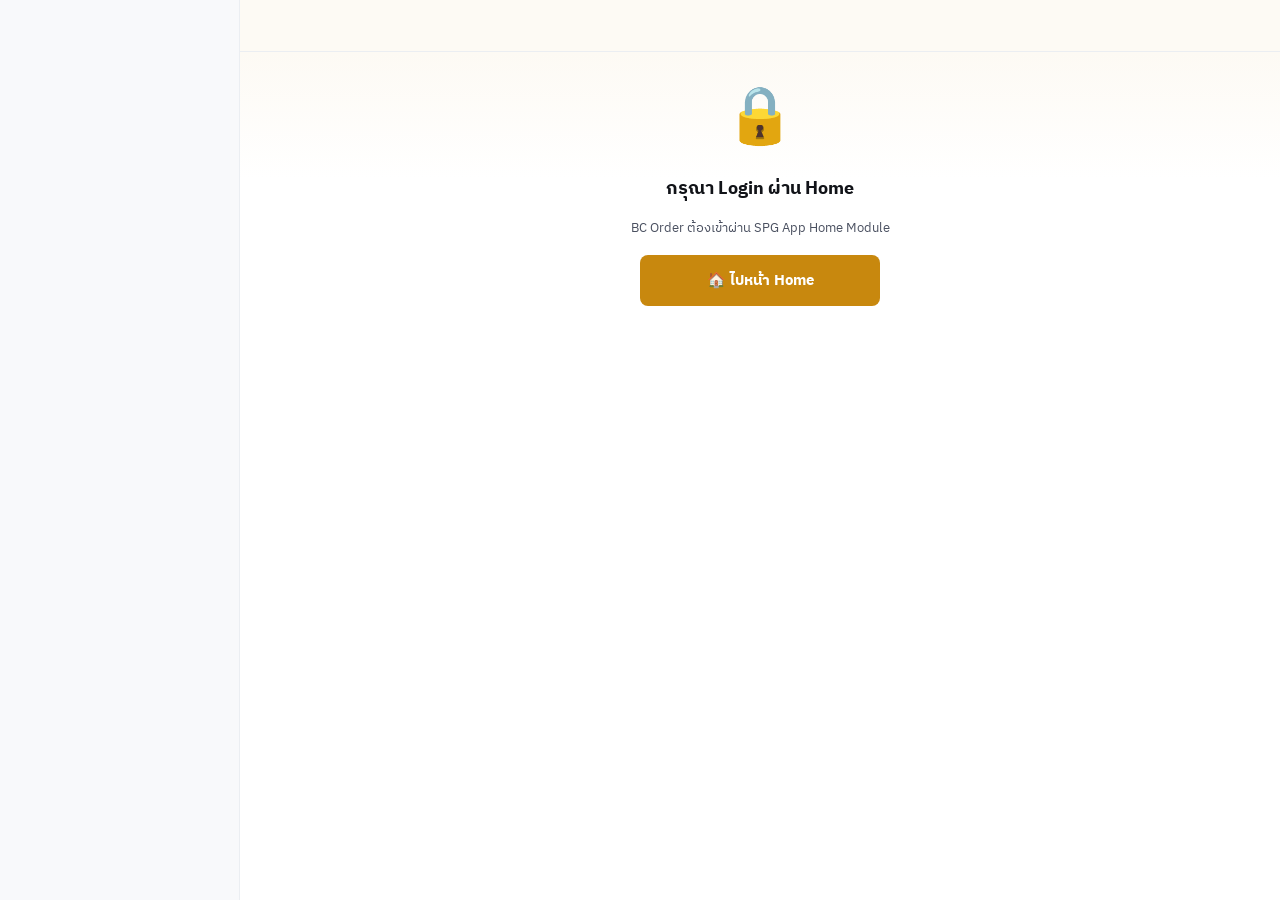
==== commit d1f33144: "v7.0.3 — Fix: sidebar toggle desktop, favicon, deprecated meta tag" ====
--- a/index.html
+++ b/index.html
@@ -2,28 +2,30 @@
 <html lang="th">
 <head>
 <meta charset="UTF-8">
-<meta name="viewport" content="width=device-width, initial-scale=1.0, maximum-scale=1.0, user-scalable=no">
-<meta name="apple-mobile-web-app-capable" content="yes">
+<meta name="viewport" content="width=device-width, initial-scale=1.0, maximum-scale=1.0, user-scalable=no, viewport-fit=cover">
+<meta name="theme-color" content="#ffffff">
+<meta name="mobile-web-app-capable" content="yes">
 <meta name="apple-mobile-web-app-status-bar-style" content="default">
-<!-- Version 6.6.0 | 6 MAR 2026 | Siam Palette Group -->
-<title>BC Order — Siam Palette Group</title>
+<!-- Version 7.0.3 | 7 MAR 2026 | Siam Palette Group -->
+<title>สั่งของเบเกอรี่ — Siam Palette Group</title>
+<link rel="icon" href="favicon.ico" type="image/x-icon">
+<link rel="icon" type="image/svg+xml" href="data:image/svg+xml,%3Csvg xmlns='http://www.w3.org/2000/svg' viewBox='0 0 32 32'%3E%3Crect width='32' height='32' rx='7' fill='%23c8880e'/%3E%3Ctext x='16' y='22' font-size='16' font-weight='700' fill='white' text-anchor='middle' font-family='system-ui'%3ESPG%3C/text%3E%3C/svg%3E">
 <link href="https://fonts.googleapis.com/css2?family=IBM+Plex+Sans+Thai:wght@300;400;500;600;700&display=swap" rel="stylesheet">
 <link rel="stylesheet" href="styles.css">
 </head>
 <body>
 
-<div id="app">
-  <!-- Screens injected by JS -->
+<!-- App Shell: Sidebar + Main -->
+<div id="app-shell">
+  <div class="sb-overlay" id="sbOverlay" onclick="closeSidebar()"></div>
+  <div class="sb" id="sidebar"></div>
+  <div id="mainArea">
+    <div class="g-tb" id="globalTopbar"></div>
+    <div class="mn" id="app"></div>
+  </div>
 </div>
 
 <div class="toast-wrap" id="toastWrap"></div>
-
-<!-- Hamburger Menu -->
-<div class="hamburger-overlay" id="hmOverlay" onclick="closeHamburger()"></div>
-<div class="hamburger-panel" id="hmPanel">
-  <div class="hm-header" id="hmHeader"></div>
-  <div style="flex:1;overflow-y:auto" id="hmBody"></div>
-</div>
 
 <div class="overlay" id="overlay" onclick="closeDialog()">
   <div class="dialog" onclick="event.stopPropagation()">
--- a/styles.css
+++ b/styles.css
@@ -0,0 +1,350 @@
+/* Version 7.0.3 | 7 MAR 2026 | Siam Palette Group */
+/* BC Order — styles.css: Warm Light Theme + Sidebar Layout */
+/* Fix: sidebar desktop toggle, larger base font */
+
+/*═══ VARIABLES ═══*/
+:root{
+  /* Wireframe palette */
+  --gold:#c8880e;--gold-dim:#a67208;--gold-bg:#fdf5e3;--gold-l:#f9e8c0;
+  --blue:#2563eb;--blue-bg:#e8f0fe;
+  --green:#1a8c42;--green-bg:#e6f8ed;
+  --red:#c0392b;--red-bg:#fdedeb;
+  --orange:#c27607;--orange-bg:#fef5e5;
+  --purple:#7b3fa0;--purple-bg:#f3ecf8;
+  --cyan:#0891b2;
+  /* Text */
+  --t:#111318;--t1:#111318;--td:#4a5060;--t2:#4a5060;--tm:#8b93a1;--t3:#8b93a1;--t4:#b5bcc8;--tw:#fff;
+  /* Surface */
+  --bg:#fff;--s1:#f8f9fb;--s2:#f0f2f5;--s3:#e9ecef;--s4:#dee2e6;
+  /* Border */
+  --b1:#dfe2e7;--b2:#ebeef2;--bd:#dfe2e7;--bd2:#ebeef2;--b3:#adb5bd;
+  /* Radius & Shadow */
+  --radius:12px;--radius-sm:8px;--rd:12px;--rd2:8px;
+  --shadow:0 1px 3px rgba(0,0,0,.04);--shadow-md:0 4px 12px rgba(0,0,0,.07);
+  /* Safe area */
+  --safe-top:env(safe-area-inset-top,0px);
+  --safe-bottom:env(safe-area-inset-bottom,0px);
+  /* Sidebar */
+  --sb-w:240px;
+}
+
+*{margin:0;padding:0;box-sizing:border-box}
+html,body{min-height:100vh;min-height:100dvh;overflow-x:hidden}
+body{font-family:'IBM Plex Sans Thai',system-ui,sans-serif;background:var(--s1);color:var(--t);font-size:15px;line-height:1.5;-webkit-font-smoothing:antialiased}
+
+/*═══ APP SHELL ═══*/
+#app-shell{display:flex;height:100vh;height:100dvh;overflow:hidden;background:var(--bg)}
+
+/*═══ SIDEBAR ═══*/
+.sb{width:var(--sb-w);min-width:var(--sb-w);background:var(--s1);border-right:1px solid var(--bd2);display:flex;flex-direction:column;overflow:hidden;transition:margin-left .25s ease;z-index:100}
+.sb.closed{margin-left:calc(var(--sb-w) * -1)}
+.sb-overlay{position:fixed;inset:0;background:rgba(0,0,0,.35);z-index:99;opacity:0;pointer-events:none;transition:opacity .25s}
+.sb-overlay.show{opacity:1;pointer-events:auto}
+
+/* Sidebar — profile header */
+.sb-hd{padding:12px;border-bottom:1px solid var(--bd2)}
+.sb-profile{display:flex;align-items:center;gap:8px}
+.sb-av{width:36px;height:36px;border-radius:50%;display:flex;align-items:center;justify-content:center;font-size:13px;font-weight:700;flex-shrink:0;background:linear-gradient(135deg,var(--gold-bg),var(--gold-l));border:2px solid var(--gold);color:var(--gold)}
+.sb-av.bc{background:var(--blue-bg);border-color:var(--blue);color:var(--blue)}
+.sb-name{font-size:14px;font-weight:700;color:var(--t1)}
+.sb-meta{font-size:9px;color:var(--t3)}
+
+/* Sidebar — scrollable body */
+.sb-body{flex:1;overflow-y:auto;padding:4px 0}
+.sb-body::-webkit-scrollbar{width:0}
+
+/* Sidebar — collapsible sections (div-based toggle) */
+.sb-sec{margin:0 0 2px}
+.sb-sec-hd{font-size:10px;font-weight:600;text-transform:uppercase;letter-spacing:.4px;color:var(--t4);padding:8px 10px 5px;cursor:pointer;display:flex;justify-content:space-between;align-items:center;user-select:none}
+.sb-sec-hd:hover{color:var(--t2)}
+.sb-arrow{font-size:10px;color:var(--t4);transition:transform .2s}
+.sb-sec.open .sb-arrow{transform:rotate(0deg)}
+.sb-sec:not(.open) .sb-arrow{transform:rotate(-90deg)}
+.sb-sec-body{overflow:hidden;max-height:0;transition:max-height .25s ease}
+.sb-sec.open .sb-sec-body{max-height:500px}
+
+/* Sidebar — items */
+.sb-item{display:flex;align-items:center;gap:6px;padding:8px 10px;margin:0 6px 1px;border-radius:6px;cursor:pointer;font-size:13px;font-weight:500;color:var(--t1);position:relative;transition:background .1s}
+.sb-item:hover{background:var(--gold-bg)}
+.sb-item.act{background:var(--gold-bg);color:var(--gold);font-weight:600}
+.sb-item.act::before{content:'';position:absolute;left:0;top:5px;bottom:5px;width:2px;border-radius:1px;background:var(--gold)}
+.sb-badge{padding:1px 6px;border-radius:6px;font-size:9px;font-weight:700;background:var(--red);color:#fff;margin-left:auto}
+.sb-divider{height:1px;background:var(--bd2);margin:4px 12px}
+
+/* Sidebar — footer */
+.sb-ft{padding:6px 8px;border-top:1px solid var(--bd2)}
+.sb-ft-item{padding:6px 10px;font-size:13px;color:var(--t2);cursor:pointer;border-radius:5px}
+.sb-ft-item:hover{background:var(--bg)}
+.sb-ft-item.logout{color:var(--red)}
+
+/*═══ MAIN AREA ═══*/
+#mainArea{flex:1;display:flex;flex-direction:column;overflow:hidden;min-width:0}
+
+/*═══ GLOBAL TOPBAR ═══*/
+.g-tb{display:flex;align-items:center;padding:10px 16px;background:rgba(253,250,244,.95);backdrop-filter:blur(6px);border-bottom:1px solid var(--bd2);min-height:52px;position:sticky;top:0;z-index:10;padding-top:max(10px,var(--safe-top))}
+.g-tb-ham{width:36px;height:36px;border-radius:8px;border:1px solid var(--bd);background:#fff;cursor:pointer;display:flex;align-items:center;justify-content:center;box-shadow:var(--shadow);flex-shrink:0;margin-right:8px}
+.g-tb-ham:hover{border-color:var(--gold)}
+.g-tb-ham-lines{display:flex;flex-direction:column;gap:3px;width:14px}
+.g-tb-ham-lines span{display:block;height:1.5px;border-radius:1px;background:var(--t1)}
+.g-tb-logo{width:30px;height:30px;border-radius:7px;background:linear-gradient(135deg,#d4990f,#a67208);display:flex;align-items:center;justify-content:center;font-weight:700;font-size:9px;color:#fff;margin-right:8px;flex-shrink:0}
+.g-tb-title{flex:1;font-size:15px;font-weight:700;color:var(--t1);white-space:nowrap;overflow:hidden;text-overflow:ellipsis}
+.g-tb-sub{font-size:10px;color:var(--t3);font-weight:400}
+.g-tb-bell{width:36px;height:36px;border-radius:8px;border:1px solid var(--bd);background:#fff;display:flex;align-items:center;justify-content:center;font-size:16px;color:var(--t3);box-shadow:var(--shadow);position:relative;margin-left:6px;cursor:pointer}
+.g-tb-bell:hover{border-color:var(--gold)}
+.g-tb-dot{position:absolute;top:5px;right:5px;width:5px;height:5px;border-radius:50%;background:var(--red);border:1px solid #fff}
+.g-tb-av{width:32px;height:32px;border-radius:50%;background:linear-gradient(135deg,var(--gold-bg),var(--gold-l));border:1.5px solid var(--gold);display:flex;align-items:center;justify-content:center;font-size:11px;font-weight:700;color:var(--gold);margin-left:6px}
+.g-tb-av.bc{background:var(--blue-bg);border-color:var(--blue);color:var(--blue)}
+
+/*═══ MAIN CONTENT ═══*/
+.mn{flex:1;overflow-y:auto;-webkit-overflow-scrolling:touch;background:linear-gradient(180deg,#fdfaf4 0%,#fff 15%)}
+
+/*═══ SCREEN SYSTEM ═══*/
+.screen{display:none;flex-direction:column;min-height:100%}
+.screen.active{display:flex}
+
+/* ★ HIDE OLD CHROME — per-screen topbar, bottomnav, user-badge ★ */
+.screen>.topbar{display:none!important}
+.screen>.bottomnav{display:none!important}
+.screen>.user-badge{display:none!important}
+.screen>.bc-nav{display:none!important}
+#userBadge{display:none!important}
+#bcUserBadge{display:none!important}
+#bottomNav{display:none!important}
+#bcBottomNav{display:none!important}
+
+/*═══ CONTENT AREA ═══*/
+.content{flex:1;overflow-y:auto;-webkit-overflow-scrolling:touch;padding-bottom:calc(20px + var(--safe-bottom))}
+.content::-webkit-scrollbar{width:0}
+.pad{padding:16px}
+
+/*═══ SECTION HEADER ═══*/
+.sec-hd{font-size:14px;font-weight:700;color:var(--td);text-transform:uppercase;letter-spacing:.5px;padding:16px 16px 8px}
+
+/*═══ CARD ═══*/
+.card{background:var(--bg);border:1.5px solid var(--bd2);border-radius:var(--radius);padding:14px;margin-bottom:10px;cursor:pointer;transition:.15s}
+.card:hover{border-color:var(--bd);box-shadow:var(--shadow-md)}
+.card-row{display:flex;align-items:center;gap:12px}
+.card-icon{width:40px;height:40px;border-radius:var(--radius-sm);display:flex;align-items:center;justify-content:center;font-size:20px;flex-shrink:0}
+.card-body{flex:1;min-width:0}
+.card-title{font-size:15px;font-weight:600}
+.card-desc{font-size:12px;color:var(--td);margin-top:2px}
+.card-right{font-size:16px;color:var(--t4);flex-shrink:0}
+
+/*═══ BUTTONS ═══*/
+.btn{display:flex;align-items:center;justify-content:center;gap:6px;padding:13px 20px;border-radius:var(--radius-sm);font-size:15px;font-weight:700;cursor:pointer;border:none;width:100%;transition:.15s;font-family:inherit}
+.btn-gold{background:var(--gold);color:#fff}
+.btn-gold:hover{background:var(--gold-dim)}
+.btn-green{background:var(--green);color:#fff}
+.btn-blue{background:var(--blue);color:#fff}
+.btn-red{background:var(--red);color:#fff}
+.btn-outline{background:transparent;border:1.5px solid var(--bd);color:var(--t2)}
+.btn-sm{padding:8px 14px;font-size:12px;font-weight:600;width:auto}
+.btn:disabled{opacity:.5;cursor:not-allowed}
+
+/*═══ FORMS ═══*/
+.form-group{margin-bottom:14px}
+.form-label{font-size:11px;font-weight:600;color:var(--td);margin-bottom:5px;display:block}
+.form-input{width:100%;padding:12px 14px;border:1.5px solid var(--bd);border-radius:var(--radius-sm);font-size:14px;font-family:inherit;color:var(--t);background:var(--bg);transition:.15s}
+.form-input:focus{outline:none;border-color:var(--gold);box-shadow:0 0 0 3px var(--gold-bg)}
+.form-input.locked{background:var(--s2);color:var(--td)}
+select.form-input{appearance:none;background-image:url("data:image/svg+xml,%3Csvg xmlns='http://www.w3.org/2000/svg' width='12' height='12' fill='%238b93a1' viewBox='0 0 16 16'%3E%3Cpath d='M8 11L3 6h10z'/%3E%3C/svg%3E");background-repeat:no-repeat;background-position:right 12px center}
+textarea.form-input{resize:none;min-height:72px}
+
+/*═══ TAGS / CHIPS ═══*/
+.tag{display:inline-flex;align-items:center;gap:4px;font-size:11px;padding:3px 10px;border-radius:12px;font-weight:600}
+.tag-gold{background:var(--gold-bg);color:var(--gold)}
+.tag-green{background:var(--green-bg);color:var(--green)}
+.tag-blue{background:var(--blue-bg);color:var(--blue)}
+.tag-red{background:var(--red-bg);color:var(--red)}
+.tag-purple{background:var(--purple-bg);color:var(--purple)}
+.tag-orange{background:var(--orange-bg);color:var(--orange)}
+.tag-gray{background:var(--s2);color:var(--td)}
+
+/*═══ STATUS BADGES ═══*/
+.status{font-size:11px;font-weight:700;padding:3px 10px;border-radius:12px}
+.st-pending{background:#fef3c7;color:#92400e}
+.st-ordered{background:#dbeafe;color:#1e40af}
+.st-progress{background:#fce7f3;color:#9d174d}
+.st-fulfilled{background:#d1fae5;color:#065f46}
+.st-delivered{background:#e0e7ff;color:#3730a3}
+.st-reported{background:#fef3c7;color:#92400e}
+.st-returning{background:#fce7f3;color:#9d174d}
+.st-received{background:#dbeafe;color:#1e40af}
+.st-reworked{background:#d1fae5;color:#065f46}
+.st-wasted{background:#fee2e2;color:#991b1b}
+.st-resolved{background:#e0e7ff;color:#3730a3}
+
+/*═══ PRODUCT LIST ═══*/
+.plist{padding:0 12px 120px}
+.plist-item{display:flex;align-items:center;gap:10px;padding:12px;border-bottom:1px solid var(--s2);background:var(--bg)}
+.plist-item.in-cart{background:var(--green-bg)}
+.plist-img{width:48px;height:48px;border-radius:10px;background:var(--s2);display:flex;align-items:center;justify-content:center;font-size:26px;flex-shrink:0}
+.plist-info{flex:1;min-width:0}
+.plist-name{font-size:13px;font-weight:600;line-height:1.3}
+.plist-stock{font-size:10px;margin-top:2px}
+.plist-stock.ok{color:var(--green)}
+.plist-stock.low{color:var(--orange)}
+.plist-stock.out{color:var(--red)}
+.plist-meta{font-size:9px;color:var(--tm);margin-top:1px}
+.plist-ctrl{display:flex;align-items:center;gap:6px;flex-shrink:0}
+.plist-btn{width:32px;height:32px;border-radius:50%;border:1.5px solid var(--bd);background:var(--bg);display:flex;align-items:center;justify-content:center;font-size:16px;cursor:pointer;color:var(--td);transition:.15s}
+.plist-btn:hover{border-color:var(--green);color:var(--green)}
+.plist-btn.active{border-color:var(--green);color:var(--green);background:var(--green-bg)}
+.plist-btn.disabled{opacity:.3;pointer-events:none}
+.plist-qty{font-size:16px;font-weight:700;min-width:24px;text-align:center}
+.plist-urgent{width:32px;height:32px;border-radius:8px;border:1.5px solid var(--bd);background:var(--bg);color:var(--td);display:flex;align-items:center;justify-content:center;font-size:14px;cursor:pointer;transition:.15s;opacity:.5}
+.plist-urgent:hover{border-color:var(--red);color:var(--red);opacity:1}
+.plist-urgent.on{background:var(--red);color:#fff;border-color:var(--red);opacity:1}
+
+/*═══ DATE PILLS ═══*/
+.date-pills{display:flex;gap:6px;padding:8px 12px;align-items:center}
+.date-pills .label{font-size:11px;color:var(--td);flex-shrink:0}
+.dpill{padding:6px 14px;border-radius:20px;font-size:12px;font-weight:500;border:1.5px solid var(--bd);background:var(--bg);cursor:pointer;transition:.15s;white-space:nowrap}
+.dpill:hover{border-color:var(--green)}
+.dpill.active{background:var(--green);color:#fff;border-color:var(--green)}
+
+/*═══ FILTER CHIPS ═══*/
+.filter-bar{display:flex;gap:6px;padding:4px 16px 8px;overflow-x:auto;-webkit-overflow-scrolling:touch}
+.filter-chip{font-size:12px;padding:6px 14px;border-radius:20px;white-space:nowrap;cursor:pointer;font-weight:500;border:1px solid var(--bd);color:var(--td);background:var(--bg);transition:.15s}
+.filter-chip.active{background:var(--gold);color:#fff;border-color:var(--gold);font-weight:600}
+
+/*═══ SEARCH ═══*/
+.search-wrap{padding:8px 16px}
+.search-input{width:100%;padding:11px 14px 11px 36px;border:1.5px solid var(--bd);border-radius:20px;font-size:14px;font-family:inherit;background:var(--s1);color:var(--t);background-image:url("data:image/svg+xml,%3Csvg xmlns='http://www.w3.org/2000/svg' width='16' height='16' fill='%238b93a1' viewBox='0 0 16 16'%3E%3Cpath d='M11.742 10.344a6.5 6.5 0 1 0-1.397 1.398h-.001c.03.04.062.078.098.115l3.85 3.85a1 1 0 0 0 1.415-1.414l-3.85-3.85a1.007 1.007 0 0 0-.115-.1zM12 6.5a5.5 5.5 0 1 1-11 0 5.5 5.5 0 0 1 11 0z'/%3E%3C/svg%3E");background-repeat:no-repeat;background-position:12px center}
+.search-input:focus{outline:none;border-color:var(--gold);background:var(--bg)}
+
+/*═══ SUMMARY GRID ═══*/
+.sum-grid{display:grid;grid-template-columns:1fr 1fr;gap:8px;padding:0 16px 12px}
+.sum-card{background:var(--bg);border:1.5px solid var(--bd2);border-radius:var(--radius);padding:14px;text-align:center}
+.sum-num{font-size:28px;font-weight:800}
+.sum-label{font-size:10px;color:var(--td);margin-top:2px}
+.sum-gold .sum-num{color:var(--gold)}
+.sum-green .sum-num{color:var(--green)}
+.sum-blue .sum-num{color:var(--blue)}
+.sum-red .sum-num{color:var(--red)}
+.sum-orange .sum-num{color:var(--orange)}
+
+/*═══ CART ═══*/
+.cart-footer{position:fixed;bottom:0;left:0;right:0;padding:14px 16px;padding-bottom:calc(14px + var(--safe-bottom));background:var(--green);color:#fff;text-align:center;font-size:14px;font-weight:600;cursor:pointer;z-index:20;border-radius:16px 16px 0 0;box-shadow:0 -4px 20px rgba(0,0,0,.15)}
+.cart-footer:hover{background:#15803d}
+.cart-item{display:flex;align-items:center;gap:12px;padding:12px 16px;border-bottom:1px solid var(--bd2)}
+.cart-item-info{flex:1}
+.cart-item-name{font-size:13px;font-weight:600}
+.cart-item-meta{font-size:10px;color:var(--td);margin-top:2px}
+.cart-item-actions{display:flex;gap:4px;margin-top:6px}
+.urgent-chip{font-size:9px;padding:2px 8px;border-radius:8px;cursor:pointer;font-weight:600;border:1px solid var(--bd);color:var(--td);background:var(--bg)}
+.urgent-chip.on{background:var(--red);color:#fff;border-color:var(--red)}
+.note-mini{width:100%;padding:6px 10px;border:1px solid var(--bd);border-radius:6px;font-size:11px;font-family:inherit;color:var(--t);margin-top:4px}
+.note-mini:focus{outline:none;border-color:var(--gold)}
+.qty-sel{display:flex;align-items:center;gap:10px}
+.qty-btn{width:32px;height:32px;border-radius:50%;background:var(--s2);border:1.5px solid var(--bd);display:flex;align-items:center;justify-content:center;cursor:pointer;font-size:16px;font-weight:700;color:var(--t);transition:.15s}
+.qty-btn:hover{border-color:var(--gold);color:var(--gold)}
+.qty-num{font-size:20px;font-weight:800;min-width:36px;text-align:center}
+.date-badge{display:inline-flex;align-items:center;gap:4px;font-size:11px;font-weight:600;color:var(--gold);background:var(--gold-bg);padding:6px 12px;border-radius:var(--radius-sm);border:1px solid var(--gold-l)}
+
+/*═══ BC THEME ═══*/
+.ub-bc .user-badge{background:var(--blue-bg);border-color:#bfdbfe}
+.ub-bc .user-avatar{background:var(--blue)}
+.ub-bc .user-tier{background:var(--blue)}
+
+/*═══ BC ORDER CARDS ═══*/
+.ord-store-hd{padding:10px 16px 4px;font-size:12px;font-weight:700;color:var(--blue)}
+.ord-card{margin:0 16px 8px;padding:12px;border:1px solid var(--bd2);border-radius:var(--radius);cursor:pointer;transition:border-color .15s}
+.ord-card:hover{border-color:var(--blue)}
+.ord-left{border-left:3px solid var(--bd);padding-left:10px}
+.ord-left.bdr-pending{border-color:var(--red)}
+.ord-left.bdr-ordered{border-color:var(--blue)}
+.ord-left.bdr-progress{border-color:var(--orange)}
+.ord-left.bdr-fulfilled{border-color:var(--green)}
+.ord-left.bdr-delivered{border-color:#22c55e}
+
+/*═══ FULFILMENT ═══*/
+.ful-item{padding:14px 16px;border-bottom:1px solid var(--bd2)}
+.ful-head{display:flex;justify-content:space-between;align-items:flex-start;gap:8px}
+.ful-info{flex:1;min-width:0}
+.ful-btns{display:flex;gap:8px;flex-shrink:0}
+.ful-btn{width:38px;height:38px;border-radius:50%;display:flex;align-items:center;justify-content:center;font-size:16px;font-weight:700;cursor:pointer;border:2px solid var(--bd);background:var(--bg);color:var(--tm);transition:.15s}
+.ful-btn:hover{border-color:var(--td)}
+.ful-btn.sel-full{background:var(--green);color:#fff;border-color:var(--green)}
+.ful-btn.sel-part{background:var(--red);color:#fff;border-color:var(--red)}
+.ful-ok{margin-top:6px;padding:6px 10px;border-radius:6px;background:var(--green-bg);font-size:10px;color:var(--green);font-weight:600;text-align:center}
+.ful-partial{margin-top:6px;padding:10px;border-radius:8px;background:var(--red-bg)}
+
+/*═══ PRINT ═══*/
+.print-area{padding:16px;background:#fff;color:#1a1a2e;border-radius:8px;margin:0 16px 12px;font-size:12px}
+.ptbl{width:100%;border-collapse:collapse;font-size:12px;margin-top:8px}
+.ptbl th{background:var(--s1);padding:6px 5px;text-align:center;font-weight:700;border:1px solid var(--bd);font-size:11px}
+.ptbl td{padding:5px;text-align:center;border:1px solid var(--bd)}
+.ptbl td:first-child{text-align:left;font-weight:600}
+.ptbl tr.urg{background:#fff5f5}
+.slip-wrap{background:#fff;color:#1a1a2e;padding:14px;margin:0 16px 12px;border-radius:8px;font-family:'IBM Plex Sans Thai',monospace;font-size:10px}
+.slip-hd{text-align:center;border-bottom:1px dashed #ccc;padding-bottom:8px;margin-bottom:8px}
+.slip-sec{font-weight:700;margin:8px 0 4px;border-bottom:1px solid #eee;padding-bottom:2px}
+.slip-dept{font-weight:600;color:#888;margin:6px 0 2px;font-size:9px}
+.slip-row{display:flex;justify-content:space-between;padding:1px 0}
+.slip-foot{border-top:1px dashed #ccc;padding-top:8px;margin-top:10px;font-size:9px}
+
+/*═══ EMPTY STATE ═══*/
+.empty{text-align:center;padding:48px 24px;color:var(--tm)}
+.empty-icon{font-size:48px;margin-bottom:12px}
+.empty-title{font-size:16px;font-weight:600;color:var(--td)}
+.empty-desc{font-size:13px;margin-top:4px}
+
+/*═══ TOAST ═══*/
+.toast-wrap{position:fixed;top:16px;left:50%;transform:translateX(-50%);z-index:1000;max-width:420px;width:calc(100% - 32px)}
+.toast{padding:14px 18px;border-radius:var(--radius);font-size:14px;font-weight:600;display:flex;align-items:center;gap:10px;box-shadow:var(--shadow-md);animation:slideDown .3s ease}
+.toast-success{background:#065f46;color:#d1fae5}
+.toast-error{background:#991b1b;color:#fee2e2}
+.toast-warning{background:#92400e;color:#fef3c7}
+.toast-info{background:var(--blue);color:#fff}
+@keyframes slideDown{from{opacity:0;transform:translateY(-20px)}to{opacity:1;transform:translateY(0)}}
+
+/*═══ OVERLAY / DIALOG ═══*/
+.overlay{position:fixed;inset:0;background:rgba(0,0,0,.35);z-index:200;display:none;align-items:flex-end;justify-content:center}
+.overlay.show{display:flex}
+.dialog{background:var(--bg);border-radius:16px 16px 0 0;width:100%;max-width:768px;max-height:85vh;overflow-y:auto;padding:20px;animation:slideUp .25s ease}
+@keyframes slideUp{from{transform:translateY(100%)}to{transform:translateY(0)}}
+.dialog-handle{width:40px;height:4px;border-radius:2px;background:var(--bd);margin:0 auto 16px}
+
+/*═══ LOADER / SPINNER ═══*/
+.loader-overlay{position:fixed;inset:0;background:rgba(0,0,0,.3);display:flex;align-items:center;justify-content:center;z-index:300}
+.loader-overlay.hidden{display:none}
+.loader{display:flex;align-items:center;justify-content:center;padding:32px}
+.spinner{width:32px;height:32px;border:3px solid var(--bd);border-top-color:var(--gold);border-radius:50%;animation:spin .6s linear infinite}
+@keyframes spin{to{transform:rotate(360deg)}}
+.loader-spinner{width:36px;height:36px;border:3px solid var(--bd);border-top-color:var(--gold);border-radius:50%;animation:spin .6s linear infinite}
+
+/*═══ RESPONSIVE ═══*/
+/* Mobile: sidebar overlay mode */
+@media(max-width:767px){
+  .sb{position:fixed;left:0;top:0;bottom:0;margin-left:calc(var(--sb-w) * -1);z-index:100;box-shadow:none;transition:margin-left .25s ease}
+  .sb.open{margin-left:0;box-shadow:4px 0 20px rgba(0,0,0,.15)}
+  .sb-overlay.show{display:block}
+}
+
+/* Tablet+ : sidebar visible by default, but can toggle closed */
+@media(min-width:768px){
+  .sb{margin-left:0;transition:margin-left .25s ease}
+  .sb.closed{margin-left:calc(var(--sb-w) * -1)}
+  .sb-overlay{display:none!important}
+  .sum-grid{grid-template-columns:1fr 1fr 1fr 1fr}
+}
+
+/* Desktop */
+@media(min-width:1024px){
+  .plist{max-width:700px;margin:0 auto}
+  .pad,.sec-hd{max-width:900px}
+}
+
+/*═══ PRINT MEDIA ═══*/
+@media print{
+  body{background:#fff!important}
+  .sb,.g-tb,.sb-overlay,.toast-wrap{display:none!important}
+  .screen{display:none!important}
+  #scr-bc-print{display:block!important;position:static!important;overflow:visible!important}
+  .print-area,.slip-wrap{margin:0;border-radius:0;box-shadow:none}
+  .ptbl thead{display:table-header-group}
+  .ptbl tr{page-break-inside:avoid}
+  body.slip-mode #scr-bc-print{width:76mm;margin:0 auto;padding:0}
+  body.slip-mode .slip-wrap{width:76mm;font-size:10px}
+}
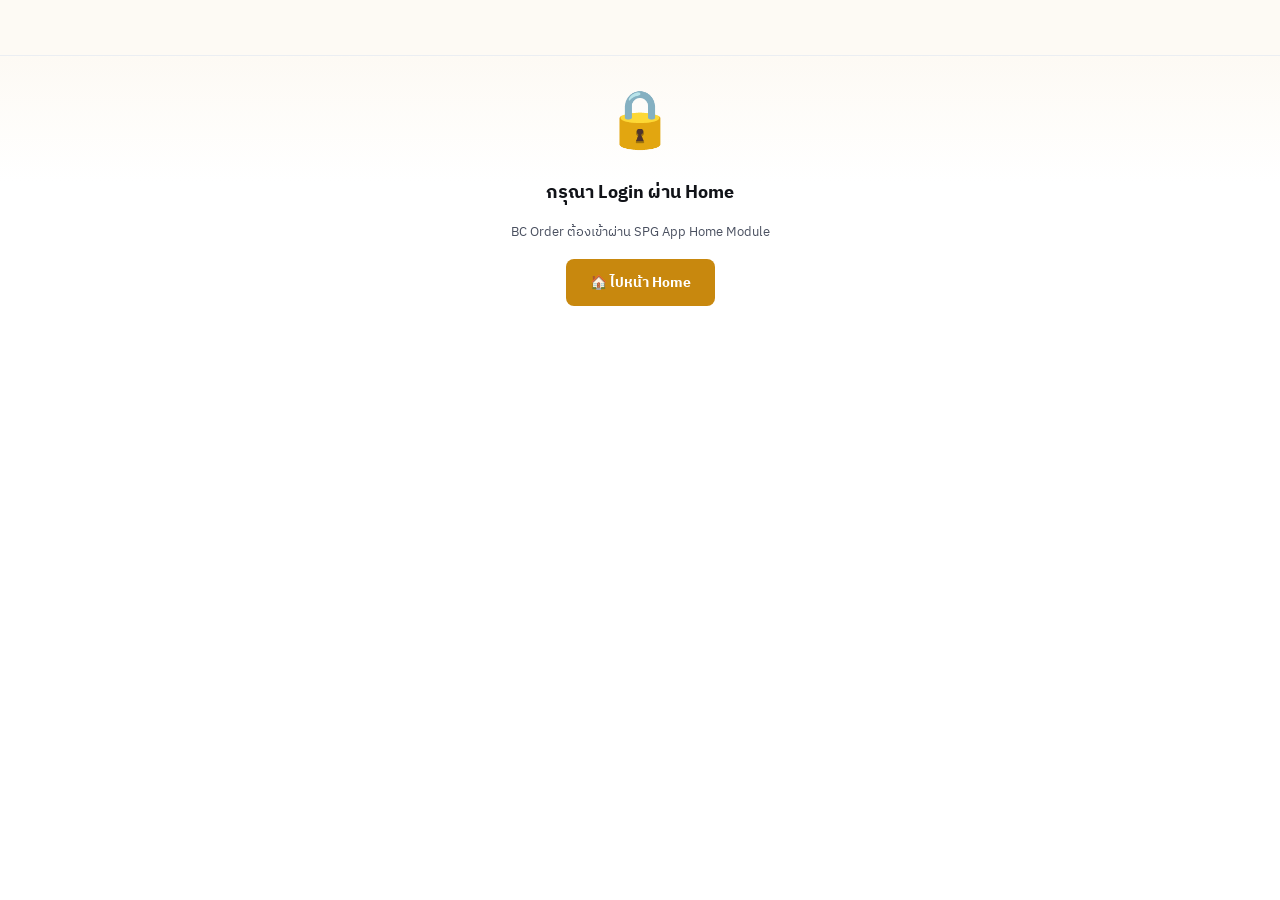
==== commit a64b1574: "v8.1 — Phase 14: PWA (manifest, SW, icons, logo→Home)" ====
--- a/index.html
+++ b/index.html
@@ -3,13 +3,16 @@
 <head>
 <meta charset="UTF-8">
 <meta name="viewport" content="width=device-width, initial-scale=1.0, maximum-scale=1.0, user-scalable=no, viewport-fit=cover">
-<meta name="theme-color" content="#ffffff">
+<meta name="theme-color" content="#c8880e">
 <meta name="mobile-web-app-capable" content="yes">
+<meta name="apple-mobile-web-app-capable" content="yes">
 <meta name="apple-mobile-web-app-status-bar-style" content="default">
-<!-- Version 7.0.3 | 7 MAR 2026 | Siam Palette Group -->
+<meta name="apple-mobile-web-app-title" content="BC Order">
+<!-- Version 8.1 | 8 MAR 2026 | Siam Palette Group -->
 <title>สั่งของเบเกอรี่ — Siam Palette Group</title>
+<link rel="manifest" href="manifest.json">
+<link rel="apple-touch-icon" href="apple-touch-icon.png">
 <link rel="icon" href="favicon.ico" type="image/x-icon">
-<link rel="icon" type="image/svg+xml" href="data:image/svg+xml,%3Csvg xmlns='http://www.w3.org/2000/svg' viewBox='0 0 32 32'%3E%3Crect width='32' height='32' rx='7' fill='%23c8880e'/%3E%3Ctext x='16' y='22' font-size='16' font-weight='700' fill='white' text-anchor='middle' font-family='system-ui'%3ESPG%3C/text%3E%3C/svg%3E">
 <link href="https://fonts.googleapis.com/css2?family=IBM+Plex+Sans+Thai:wght@300;400;500;600;700&display=swap" rel="stylesheet">
 <link rel="stylesheet" href="styles.css">
 </head>
@@ -40,5 +43,10 @@
 <script src="admin.js"></script>
 <script src="admin2.js"></script>
 <script>init();</script>
+<script>
+if ('serviceWorker' in navigator) {
+  navigator.serviceWorker.register('sw.js').catch(() => {});
+}
+</script>
 </body>
 </html>
--- a/styles.css
+++ b/styles.css
@@ -1,10 +1,11 @@
-/* Version 7.0.3 | 7 MAR 2026 | Siam Palette Group */
-/* BC Order — styles.css: Warm Light Theme + Sidebar Layout */
-/* Fix: sidebar desktop toggle, larger base font */
-
-/*═══ VARIABLES ═══*/
+/* Version 8.1 | 8 MAR 2026 | Siam Palette Group */
+/* BC Order — styles.css: Design System + Warm Light Theme */
+/* Phase 11: Foundation rewrite — design tokens, proportion fix, mobile ready */
+
+/*═══ DESIGN TOKENS ═══*/
 :root{
-  /* Wireframe palette */
+  --fs-h1:20px;--fs-h2:16px;--fs-h3:14px;--fs-body:14px;--fs-sm:12px;--fs-xs:10px;
+  --sp-xs:4px;--sp-sm:8px;--sp-md:16px;--sp-lg:24px;--sp-xl:32px;
   --gold:#c8880e;--gold-dim:#a67208;--gold-bg:#fdf5e3;--gold-l:#f9e8c0;
   --blue:#2563eb;--blue-bg:#e8f0fe;
   --green:#1a8c42;--green-bg:#e6f8ed;
@@ -12,339 +13,229 @@
   --orange:#c27607;--orange-bg:#fef5e5;
   --purple:#7b3fa0;--purple-bg:#f3ecf8;
   --cyan:#0891b2;
-  /* Text */
   --t:#111318;--t1:#111318;--td:#4a5060;--t2:#4a5060;--tm:#8b93a1;--t3:#8b93a1;--t4:#b5bcc8;--tw:#fff;
-  /* Surface */
   --bg:#fff;--s1:#f8f9fb;--s2:#f0f2f5;--s3:#e9ecef;--s4:#dee2e6;
-  /* Border */
   --b1:#dfe2e7;--b2:#ebeef2;--bd:#dfe2e7;--bd2:#ebeef2;--b3:#adb5bd;
-  /* Radius & Shadow */
   --radius:12px;--radius-sm:8px;--rd:12px;--rd2:8px;
   --shadow:0 1px 3px rgba(0,0,0,.04);--shadow-md:0 4px 12px rgba(0,0,0,.07);
-  /* Safe area */
-  --safe-top:env(safe-area-inset-top,0px);
-  --safe-bottom:env(safe-area-inset-bottom,0px);
-  /* Sidebar */
-  --sb-w:240px;
-}
-
+  --safe-top:env(safe-area-inset-top,0px);--safe-bottom:env(safe-area-inset-bottom,0px);
+  --sb-w:260px;
+}
 *{margin:0;padding:0;box-sizing:border-box}
 html,body{min-height:100vh;min-height:100dvh;overflow-x:hidden}
-body{font-family:'IBM Plex Sans Thai',system-ui,sans-serif;background:var(--s1);color:var(--t);font-size:15px;line-height:1.5;-webkit-font-smoothing:antialiased}
+body{font-family:'IBM Plex Sans Thai',system-ui,sans-serif;background:var(--s1);color:var(--t);font-size:var(--fs-body);line-height:1.5;-webkit-font-smoothing:antialiased}
 
 /*═══ APP SHELL ═══*/
 #app-shell{display:flex;height:100vh;height:100dvh;overflow:hidden;background:var(--bg)}
 
 /*═══ SIDEBAR ═══*/
-.sb{width:var(--sb-w);min-width:var(--sb-w);background:var(--s1);border-right:1px solid var(--bd2);display:flex;flex-direction:column;overflow:hidden;transition:margin-left .25s ease;z-index:100}
-.sb.closed{margin-left:calc(var(--sb-w) * -1)}
+.sb{width:var(--sb-w);min-width:var(--sb-w);background:var(--s1);border-right:1px solid var(--bd2);display:flex;flex-direction:column;overflow:hidden;z-index:100;position:fixed;left:0;top:0;bottom:0;transform:translateX(-100%);transition:transform .25s ease;box-shadow:none}
+.sb.open{transform:translateX(0);box-shadow:4px 0 20px rgba(0,0,0,.15)}
 .sb-overlay{position:fixed;inset:0;background:rgba(0,0,0,.35);z-index:99;opacity:0;pointer-events:none;transition:opacity .25s}
 .sb-overlay.show{opacity:1;pointer-events:auto}
-
-/* Sidebar — profile header */
-.sb-hd{padding:12px;border-bottom:1px solid var(--bd2)}
-.sb-profile{display:flex;align-items:center;gap:8px}
-.sb-av{width:36px;height:36px;border-radius:50%;display:flex;align-items:center;justify-content:center;font-size:13px;font-weight:700;flex-shrink:0;background:linear-gradient(135deg,var(--gold-bg),var(--gold-l));border:2px solid var(--gold);color:var(--gold)}
+.sb-hd{padding:var(--sp-md);border-bottom:1px solid var(--bd2)}
+.sb-profile{display:flex;align-items:center;gap:var(--sp-sm)}
+.sb-av{width:40px;height:40px;border-radius:50%;display:flex;align-items:center;justify-content:center;font-size:var(--fs-h3);font-weight:700;flex-shrink:0;background:linear-gradient(135deg,var(--gold-bg),var(--gold-l));border:2px solid var(--gold);color:var(--gold)}
 .sb-av.bc{background:var(--blue-bg);border-color:var(--blue);color:var(--blue)}
-.sb-name{font-size:14px;font-weight:700;color:var(--t1)}
-.sb-meta{font-size:9px;color:var(--t3)}
-
-/* Sidebar — scrollable body */
-.sb-body{flex:1;overflow-y:auto;padding:4px 0}
-.sb-body::-webkit-scrollbar{width:0}
-
-/* Sidebar — collapsible sections (div-based toggle) */
+.sb-name{font-size:var(--fs-h3);font-weight:700;color:var(--t1)}
+.sb-meta{font-size:var(--fs-xs);color:var(--t3)}
+.sb-body{flex:1;overflow-y:auto;padding:var(--sp-xs) 0}.sb-body::-webkit-scrollbar{width:0}
 .sb-sec{margin:0 0 2px}
-.sb-sec-hd{font-size:10px;font-weight:600;text-transform:uppercase;letter-spacing:.4px;color:var(--t4);padding:8px 10px 5px;cursor:pointer;display:flex;justify-content:space-between;align-items:center;user-select:none}
+.sb-sec-hd{font-size:var(--fs-xs);font-weight:600;text-transform:uppercase;letter-spacing:.4px;color:var(--t4);padding:var(--sp-sm) var(--sp-md) var(--sp-xs);cursor:pointer;display:flex;justify-content:space-between;align-items:center;user-select:none}
 .sb-sec-hd:hover{color:var(--t2)}
-.sb-arrow{font-size:10px;color:var(--t4);transition:transform .2s}
+.sb-arrow{font-size:var(--fs-xs);color:var(--t4);transition:transform .2s}
 .sb-sec.open .sb-arrow{transform:rotate(0deg)}
 .sb-sec:not(.open) .sb-arrow{transform:rotate(-90deg)}
 .sb-sec-body{overflow:hidden;max-height:0;transition:max-height .25s ease}
 .sb-sec.open .sb-sec-body{max-height:500px}
-
-/* Sidebar — items */
-.sb-item{display:flex;align-items:center;gap:6px;padding:8px 10px;margin:0 6px 1px;border-radius:6px;cursor:pointer;font-size:13px;font-weight:500;color:var(--t1);position:relative;transition:background .1s}
+.sb-item{display:flex;align-items:center;gap:var(--sp-sm);padding:10px var(--sp-md);margin:0 var(--sp-sm) 1px;border-radius:6px;cursor:pointer;font-size:var(--fs-body);font-weight:500;color:var(--t1);position:relative;transition:background .1s;min-height:44px}
 .sb-item:hover{background:var(--gold-bg)}
 .sb-item.act{background:var(--gold-bg);color:var(--gold);font-weight:600}
 .sb-item.act::before{content:'';position:absolute;left:0;top:5px;bottom:5px;width:2px;border-radius:1px;background:var(--gold)}
-.sb-badge{padding:1px 6px;border-radius:6px;font-size:9px;font-weight:700;background:var(--red);color:#fff;margin-left:auto}
-.sb-divider{height:1px;background:var(--bd2);margin:4px 12px}
-
-/* Sidebar — footer */
-.sb-ft{padding:6px 8px;border-top:1px solid var(--bd2)}
-.sb-ft-item{padding:6px 10px;font-size:13px;color:var(--t2);cursor:pointer;border-radius:5px}
-.sb-ft-item:hover{background:var(--bg)}
-.sb-ft-item.logout{color:var(--red)}
-
-/*═══ MAIN AREA ═══*/
-#mainArea{flex:1;display:flex;flex-direction:column;overflow:hidden;min-width:0}
+.sb-badge{padding:1px 6px;border-radius:6px;font-size:var(--fs-xs);font-weight:700;background:var(--red);color:#fff;margin-left:auto}
+.sb-divider{height:1px;background:var(--bd2);margin:var(--sp-xs) var(--sp-md)}
+.sb-ft{padding:var(--sp-sm);border-top:1px solid var(--bd2)}
+.sb-ft-item{padding:var(--sp-sm) var(--sp-md);font-size:var(--fs-body);color:var(--t2);cursor:pointer;border-radius:5px;min-height:44px;display:flex;align-items:center}
+.sb-ft-item:hover{background:var(--bg)}.sb-ft-item.logout{color:var(--red)}
 
 /*═══ GLOBAL TOPBAR ═══*/
-.g-tb{display:flex;align-items:center;padding:10px 16px;background:rgba(253,250,244,.95);backdrop-filter:blur(6px);border-bottom:1px solid var(--bd2);min-height:52px;position:sticky;top:0;z-index:10;padding-top:max(10px,var(--safe-top))}
-.g-tb-ham{width:36px;height:36px;border-radius:8px;border:1px solid var(--bd);background:#fff;cursor:pointer;display:flex;align-items:center;justify-content:center;box-shadow:var(--shadow);flex-shrink:0;margin-right:8px}
+.g-tb{display:flex;align-items:center;padding:10px var(--sp-md);background:rgba(253,250,244,.95);backdrop-filter:blur(6px);border-bottom:1px solid var(--bd2);min-height:56px;position:sticky;top:0;z-index:10;padding-top:max(10px,var(--safe-top))}
+.g-tb-ham{width:40px;height:40px;border-radius:var(--rd2);border:1px solid var(--bd);background:#fff;cursor:pointer;display:flex;align-items:center;justify-content:center;box-shadow:var(--shadow);flex-shrink:0;margin-right:var(--sp-sm)}
 .g-tb-ham:hover{border-color:var(--gold)}
 .g-tb-ham-lines{display:flex;flex-direction:column;gap:3px;width:14px}
 .g-tb-ham-lines span{display:block;height:1.5px;border-radius:1px;background:var(--t1)}
-.g-tb-logo{width:30px;height:30px;border-radius:7px;background:linear-gradient(135deg,#d4990f,#a67208);display:flex;align-items:center;justify-content:center;font-weight:700;font-size:9px;color:#fff;margin-right:8px;flex-shrink:0}
-.g-tb-title{flex:1;font-size:15px;font-weight:700;color:var(--t1);white-space:nowrap;overflow:hidden;text-overflow:ellipsis}
-.g-tb-sub{font-size:10px;color:var(--t3);font-weight:400}
-.g-tb-bell{width:36px;height:36px;border-radius:8px;border:1px solid var(--bd);background:#fff;display:flex;align-items:center;justify-content:center;font-size:16px;color:var(--t3);box-shadow:var(--shadow);position:relative;margin-left:6px;cursor:pointer}
+.g-tb-logo{width:32px;height:32px;border-radius:7px;background:linear-gradient(135deg,#d4990f,#a67208);display:flex;align-items:center;justify-content:center;font-weight:700;font-size:var(--fs-xs);color:#fff;margin-right:var(--sp-sm);flex-shrink:0;cursor:pointer}
+.g-tb-title{flex:1;font-size:var(--fs-h1);font-weight:700;color:var(--t1);white-space:nowrap;overflow:hidden;text-overflow:ellipsis}
+.g-tb-sub{font-size:var(--fs-sm);color:var(--t3);font-weight:400}
+.g-tb-bell{width:40px;height:40px;border-radius:var(--rd2);border:1px solid var(--bd);background:#fff;display:flex;align-items:center;justify-content:center;font-size:18px;color:var(--t3);box-shadow:var(--shadow);position:relative;margin-left:var(--sp-sm);cursor:pointer}
 .g-tb-bell:hover{border-color:var(--gold)}
-.g-tb-dot{position:absolute;top:5px;right:5px;width:5px;height:5px;border-radius:50%;background:var(--red);border:1px solid #fff}
-.g-tb-av{width:32px;height:32px;border-radius:50%;background:linear-gradient(135deg,var(--gold-bg),var(--gold-l));border:1.5px solid var(--gold);display:flex;align-items:center;justify-content:center;font-size:11px;font-weight:700;color:var(--gold);margin-left:6px}
+.g-tb-dot{position:absolute;top:5px;right:5px;width:6px;height:6px;border-radius:50%;background:var(--red);border:1px solid #fff}
+.g-tb-av{width:36px;height:36px;border-radius:50%;background:linear-gradient(135deg,var(--gold-bg),var(--gold-l));border:1.5px solid var(--gold);display:flex;align-items:center;justify-content:center;font-size:var(--fs-sm);font-weight:700;color:var(--gold);margin-left:var(--sp-sm)}
 .g-tb-av.bc{background:var(--blue-bg);border-color:var(--blue);color:var(--blue)}
 
-/*═══ MAIN CONTENT ═══*/
+/*═══ MAIN CONTENT — NO ZOOM ═══*/
+#mainArea{flex:1;display:flex;flex-direction:column;overflow:hidden;width:100%}
 .mn{flex:1;overflow-y:auto;-webkit-overflow-scrolling:touch;background:linear-gradient(180deg,#fdfaf4 0%,#fff 15%)}
 
 /*═══ SCREEN SYSTEM ═══*/
-.screen{display:none;flex-direction:column;min-height:100%}
-.screen.active{display:flex}
-
-/* ★ HIDE OLD CHROME — per-screen topbar, bottomnav, user-badge ★ */
-.screen>.topbar{display:none!important}
-.screen>.bottomnav{display:none!important}
-.screen>.user-badge{display:none!important}
-.screen>.bc-nav{display:none!important}
-#userBadge{display:none!important}
-#bcUserBadge{display:none!important}
-#bottomNav{display:none!important}
-#bcBottomNav{display:none!important}
-
-/*═══ CONTENT AREA ═══*/
-.content{flex:1;overflow-y:auto;-webkit-overflow-scrolling:touch;padding-bottom:calc(20px + var(--safe-bottom))}
-.content::-webkit-scrollbar{width:0}
-.pad{padding:16px}
+.screen{display:none;flex-direction:column;min-height:100%}.screen.active{display:flex}
+.screen>.topbar{display:none!important}.screen>.bottomnav{display:none!important}.screen>.user-badge{display:none!important}.screen>.bc-nav{display:none!important}
+#userBadge{display:none!important}#bcUserBadge{display:none!important}#bottomNav{display:none!important}#bcBottomNav{display:none!important}
+
+/*═══ CONTENT ═══*/
+.content{flex:1;overflow-y:auto;-webkit-overflow-scrolling:touch;padding-bottom:calc(var(--sp-lg) + var(--safe-bottom))}.content::-webkit-scrollbar{width:0}
+.pad{padding:var(--sp-md)}
 
 /*═══ SECTION HEADER ═══*/
-.sec-hd{font-size:14px;font-weight:700;color:var(--td);text-transform:uppercase;letter-spacing:.5px;padding:16px 16px 8px}
+.sec-hd{font-size:var(--fs-h2);font-weight:700;color:var(--td);text-transform:uppercase;letter-spacing:.5px;padding:var(--sp-md) var(--sp-md) var(--sp-sm)}
 
 /*═══ CARD ═══*/
-.card{background:var(--bg);border:1.5px solid var(--bd2);border-radius:var(--radius);padding:14px;margin-bottom:10px;cursor:pointer;transition:.15s}
+.card{background:var(--bg);border:1.5px solid var(--bd2);border-radius:var(--radius);padding:var(--sp-md);margin-bottom:var(--sp-sm);cursor:pointer;transition:.15s}
 .card:hover{border-color:var(--bd);box-shadow:var(--shadow-md)}
-.card-row{display:flex;align-items:center;gap:12px}
-.card-icon{width:40px;height:40px;border-radius:var(--radius-sm);display:flex;align-items:center;justify-content:center;font-size:20px;flex-shrink:0}
+.card-row{display:flex;align-items:center;gap:var(--sp-md)}
+.card-icon{width:44px;height:44px;border-radius:var(--radius-sm);display:flex;align-items:center;justify-content:center;font-size:22px;flex-shrink:0}
 .card-body{flex:1;min-width:0}
-.card-title{font-size:15px;font-weight:600}
-.card-desc{font-size:12px;color:var(--td);margin-top:2px}
-.card-right{font-size:16px;color:var(--t4);flex-shrink:0}
-
-/*═══ BUTTONS ═══*/
-.btn{display:flex;align-items:center;justify-content:center;gap:6px;padding:13px 20px;border-radius:var(--radius-sm);font-size:15px;font-weight:700;cursor:pointer;border:none;width:100%;transition:.15s;font-family:inherit}
-.btn-gold{background:var(--gold);color:#fff}
-.btn-gold:hover{background:var(--gold-dim)}
-.btn-green{background:var(--green);color:#fff}
-.btn-blue{background:var(--blue);color:#fff}
-.btn-red{background:var(--red);color:#fff}
+.card-title{font-size:var(--fs-h3);font-weight:600}
+.card-desc{font-size:var(--fs-sm);color:var(--td);margin-top:2px}
+.card-right{font-size:18px;color:var(--t4);flex-shrink:0}
+
+/*═══ BUTTONS — max-width, centered, 44px touch ═══*/
+.btn{display:flex;align-items:center;justify-content:center;gap:var(--sp-sm);padding:12px var(--sp-lg);border-radius:var(--radius-sm);font-size:var(--fs-body);font-weight:700;cursor:pointer;border:none;max-width:480px;min-height:44px;transition:.15s;font-family:inherit;margin:0 auto}
+.btn-gold{background:var(--gold);color:#fff}.btn-gold:hover{background:var(--gold-dim)}
+.btn-green{background:var(--green);color:#fff}.btn-blue{background:var(--blue);color:#fff}.btn-red{background:var(--red);color:#fff}
 .btn-outline{background:transparent;border:1.5px solid var(--bd);color:var(--t2)}
-.btn-sm{padding:8px 14px;font-size:12px;font-weight:600;width:auto}
+.btn-sm{padding:var(--sp-sm) var(--sp-md);font-size:var(--fs-sm);font-weight:600;max-width:none;margin:0;width:auto}
+.btn-full{width:100%;max-width:100%}
 .btn:disabled{opacity:.5;cursor:not-allowed}
 
 /*═══ FORMS ═══*/
-.form-group{margin-bottom:14px}
-.form-label{font-size:11px;font-weight:600;color:var(--td);margin-bottom:5px;display:block}
-.form-input{width:100%;padding:12px 14px;border:1.5px solid var(--bd);border-radius:var(--radius-sm);font-size:14px;font-family:inherit;color:var(--t);background:var(--bg);transition:.15s}
+.form-group{margin-bottom:var(--sp-md)}
+.form-label{font-size:var(--fs-sm);font-weight:600;color:var(--td);margin-bottom:var(--sp-xs);display:block}
+.form-input{width:100%;padding:12px var(--sp-md);border:1.5px solid var(--bd);border-radius:var(--radius-sm);font-size:var(--fs-body);font-family:inherit;color:var(--t);background:var(--bg);transition:.15s;min-height:44px}
 .form-input:focus{outline:none;border-color:var(--gold);box-shadow:0 0 0 3px var(--gold-bg)}
 .form-input.locked{background:var(--s2);color:var(--td)}
 select.form-input{appearance:none;background-image:url("data:image/svg+xml,%3Csvg xmlns='http://www.w3.org/2000/svg' width='12' height='12' fill='%238b93a1' viewBox='0 0 16 16'%3E%3Cpath d='M8 11L3 6h10z'/%3E%3C/svg%3E");background-repeat:no-repeat;background-position:right 12px center}
-textarea.form-input{resize:none;min-height:72px}
-
-/*═══ TAGS / CHIPS ═══*/
-.tag{display:inline-flex;align-items:center;gap:4px;font-size:11px;padding:3px 10px;border-radius:12px;font-weight:600}
-.tag-gold{background:var(--gold-bg);color:var(--gold)}
-.tag-green{background:var(--green-bg);color:var(--green)}
-.tag-blue{background:var(--blue-bg);color:var(--blue)}
-.tag-red{background:var(--red-bg);color:var(--red)}
-.tag-purple{background:var(--purple-bg);color:var(--purple)}
-.tag-orange{background:var(--orange-bg);color:var(--orange)}
-.tag-gray{background:var(--s2);color:var(--td)}
+textarea.form-input{resize:vertical;min-height:72px}
+
+/*═══ TAGS ═══*/
+.tag{display:inline-flex;align-items:center;gap:var(--sp-xs);font-size:var(--fs-sm);padding:var(--sp-xs) 10px;border-radius:12px;font-weight:600}
+.tag-gold{background:var(--gold-bg);color:var(--gold)}.tag-green{background:var(--green-bg);color:var(--green)}.tag-blue{background:var(--blue-bg);color:var(--blue)}.tag-red{background:var(--red-bg);color:var(--red)}.tag-purple{background:var(--purple-bg);color:var(--purple)}.tag-orange{background:var(--orange-bg);color:var(--orange)}.tag-gray{background:var(--s2);color:var(--td)}
 
 /*═══ STATUS BADGES ═══*/
-.status{font-size:11px;font-weight:700;padding:3px 10px;border-radius:12px}
-.st-pending{background:#fef3c7;color:#92400e}
-.st-ordered{background:#dbeafe;color:#1e40af}
-.st-progress{background:#fce7f3;color:#9d174d}
-.st-fulfilled{background:#d1fae5;color:#065f46}
-.st-delivered{background:#e0e7ff;color:#3730a3}
-.st-reported{background:#fef3c7;color:#92400e}
-.st-returning{background:#fce7f3;color:#9d174d}
-.st-received{background:#dbeafe;color:#1e40af}
-.st-reworked{background:#d1fae5;color:#065f46}
-.st-wasted{background:#fee2e2;color:#991b1b}
-.st-resolved{background:#e0e7ff;color:#3730a3}
+.status{font-size:var(--fs-sm);font-weight:700;padding:var(--sp-xs) 10px;border-radius:12px}
+.st-pending{background:#fef3c7;color:#92400e}.st-ordered{background:#dbeafe;color:#1e40af}.st-progress{background:#fce7f3;color:#9d174d}.st-fulfilled{background:#d1fae5;color:#065f46}.st-delivered{background:#e0e7ff;color:#3730a3}.st-rejected{background:#fee2e2;color:#991b1b}.st-cancelled{background:#f3f4f6;color:#6b7280}.st-reported{background:#fef3c7;color:#92400e}.st-returning{background:#fce7f3;color:#9d174d}.st-received{background:#dbeafe;color:#1e40af}.st-reworked{background:#d1fae5;color:#065f46}.st-wasted{background:#fee2e2;color:#991b1b}.st-resolved{background:#e0e7ff;color:#3730a3}
 
 /*═══ PRODUCT LIST ═══*/
-.plist{padding:0 12px 120px}
-.plist-item{display:flex;align-items:center;gap:10px;padding:12px;border-bottom:1px solid var(--s2);background:var(--bg)}
-.plist-item.in-cart{background:var(--green-bg)}
+.plist{padding:0 var(--sp-md) 120px}
+.plist-item{display:flex;align-items:center;gap:10px;padding:var(--sp-md);border-bottom:1px solid var(--s2);background:var(--bg)}.plist-item.in-cart{background:var(--green-bg)}
 .plist-img{width:48px;height:48px;border-radius:10px;background:var(--s2);display:flex;align-items:center;justify-content:center;font-size:26px;flex-shrink:0}
 .plist-info{flex:1;min-width:0}
-.plist-name{font-size:13px;font-weight:600;line-height:1.3}
-.plist-stock{font-size:10px;margin-top:2px}
-.plist-stock.ok{color:var(--green)}
-.plist-stock.low{color:var(--orange)}
-.plist-stock.out{color:var(--red)}
-.plist-meta{font-size:9px;color:var(--tm);margin-top:1px}
-.plist-ctrl{display:flex;align-items:center;gap:6px;flex-shrink:0}
-.plist-btn{width:32px;height:32px;border-radius:50%;border:1.5px solid var(--bd);background:var(--bg);display:flex;align-items:center;justify-content:center;font-size:16px;cursor:pointer;color:var(--td);transition:.15s}
-.plist-btn:hover{border-color:var(--green);color:var(--green)}
-.plist-btn.active{border-color:var(--green);color:var(--green);background:var(--green-bg)}
-.plist-btn.disabled{opacity:.3;pointer-events:none}
-.plist-qty{font-size:16px;font-weight:700;min-width:24px;text-align:center}
-.plist-urgent{width:32px;height:32px;border-radius:8px;border:1.5px solid var(--bd);background:var(--bg);color:var(--td);display:flex;align-items:center;justify-content:center;font-size:14px;cursor:pointer;transition:.15s;opacity:.5}
-.plist-urgent:hover{border-color:var(--red);color:var(--red);opacity:1}
-.plist-urgent.on{background:var(--red);color:#fff;border-color:var(--red);opacity:1}
-
-/*═══ DATE PILLS ═══*/
-.date-pills{display:flex;gap:6px;padding:8px 12px;align-items:center}
-.date-pills .label{font-size:11px;color:var(--td);flex-shrink:0}
-.dpill{padding:6px 14px;border-radius:20px;font-size:12px;font-weight:500;border:1.5px solid var(--bd);background:var(--bg);cursor:pointer;transition:.15s;white-space:nowrap}
-.dpill:hover{border-color:var(--green)}
-.dpill.active{background:var(--green);color:#fff;border-color:var(--green)}
-
-/*═══ FILTER CHIPS ═══*/
-.filter-bar{display:flex;gap:6px;padding:4px 16px 8px;overflow-x:auto;-webkit-overflow-scrolling:touch}
-.filter-chip{font-size:12px;padding:6px 14px;border-radius:20px;white-space:nowrap;cursor:pointer;font-weight:500;border:1px solid var(--bd);color:var(--td);background:var(--bg);transition:.15s}
+.plist-name{font-size:var(--fs-body);font-weight:600;line-height:1.3}
+.plist-stock{font-size:var(--fs-sm);margin-top:2px}.plist-stock.ok{color:var(--green)}.plist-stock.low{color:var(--orange)}.plist-stock.out{color:var(--red)}
+.plist-meta{font-size:var(--fs-xs);color:var(--tm);margin-top:1px}
+.plist-ctrl{display:flex;align-items:center;gap:var(--sp-sm);flex-shrink:0}
+.plist-btn{width:36px;height:36px;border-radius:50%;border:1.5px solid var(--bd);background:var(--bg);display:flex;align-items:center;justify-content:center;font-size:18px;cursor:pointer;color:var(--td);transition:.15s}
+.plist-btn:hover{border-color:var(--green);color:var(--green)}.plist-btn.active{border-color:var(--green);color:var(--green);background:var(--green-bg)}.plist-btn.disabled{opacity:.3;pointer-events:none}
+.plist-qty{font-size:18px;font-weight:700;min-width:28px;text-align:center}
+.plist-urgent{width:36px;height:36px;border-radius:var(--rd2);border:1.5px solid var(--bd);background:var(--bg);color:var(--td);display:flex;align-items:center;justify-content:center;font-size:16px;cursor:pointer;transition:.15s;opacity:.5}
+.plist-urgent:hover{border-color:var(--red);color:var(--red);opacity:1}.plist-urgent.on{background:var(--red);color:#fff;border-color:var(--red);opacity:1}
+
+/*═══ DATE / FILTER / SEARCH ═══*/
+.date-pills{display:flex;gap:var(--sp-sm);padding:var(--sp-sm) var(--sp-md);align-items:center}
+.date-pills .label{font-size:var(--fs-sm);color:var(--td);flex-shrink:0}
+.dpill{padding:var(--sp-sm) var(--sp-md);border-radius:20px;font-size:var(--fs-sm);font-weight:500;border:1.5px solid var(--bd);background:var(--bg);cursor:pointer;transition:.15s;white-space:nowrap;min-height:36px;display:flex;align-items:center}
+.dpill:hover{border-color:var(--green)}.dpill.active{background:var(--green);color:#fff;border-color:var(--green)}
+.filter-bar{display:flex;gap:var(--sp-sm);padding:var(--sp-xs) var(--sp-md) var(--sp-sm);overflow-x:auto;-webkit-overflow-scrolling:touch}
+.filter-chip{font-size:var(--fs-sm);padding:var(--sp-sm) var(--sp-md);border-radius:20px;white-space:nowrap;cursor:pointer;font-weight:500;border:1px solid var(--bd);color:var(--td);background:var(--bg);transition:.15s;min-height:36px;display:flex;align-items:center}
 .filter-chip.active{background:var(--gold);color:#fff;border-color:var(--gold);font-weight:600}
-
-/*═══ SEARCH ═══*/
-.search-wrap{padding:8px 16px}
-.search-input{width:100%;padding:11px 14px 11px 36px;border:1.5px solid var(--bd);border-radius:20px;font-size:14px;font-family:inherit;background:var(--s1);color:var(--t);background-image:url("data:image/svg+xml,%3Csvg xmlns='http://www.w3.org/2000/svg' width='16' height='16' fill='%238b93a1' viewBox='0 0 16 16'%3E%3Cpath d='M11.742 10.344a6.5 6.5 0 1 0-1.397 1.398h-.001c.03.04.062.078.098.115l3.85 3.85a1 1 0 0 0 1.415-1.414l-3.85-3.85a1.007 1.007 0 0 0-.115-.1zM12 6.5a5.5 5.5 0 1 1-11 0 5.5 5.5 0 0 1 11 0z'/%3E%3C/svg%3E");background-repeat:no-repeat;background-position:12px center}
+.search-wrap{padding:var(--sp-sm) var(--sp-md)}
+.search-input{width:100%;padding:12px var(--sp-md) 12px 40px;border:1.5px solid var(--bd);border-radius:20px;font-size:var(--fs-body);font-family:inherit;background:var(--s1);color:var(--t);min-height:44px;background-image:url("data:image/svg+xml,%3Csvg xmlns='http://www.w3.org/2000/svg' width='16' height='16' fill='%238b93a1' viewBox='0 0 16 16'%3E%3Cpath d='M11.742 10.344a6.5 6.5 0 1 0-1.397 1.398h-.001c.03.04.062.078.098.115l3.85 3.85a1 1 0 0 0 1.415-1.414l-3.85-3.85a1.007 1.007 0 0 0-.115-.1zM12 6.5a5.5 5.5 0 1 1-11 0 5.5 5.5 0 0 1 11 0z'/%3E%3C/svg%3E");background-repeat:no-repeat;background-position:14px center}
 .search-input:focus{outline:none;border-color:var(--gold);background:var(--bg)}
 
 /*═══ SUMMARY GRID ═══*/
-.sum-grid{display:grid;grid-template-columns:1fr 1fr;gap:8px;padding:0 16px 12px}
-.sum-card{background:var(--bg);border:1.5px solid var(--bd2);border-radius:var(--radius);padding:14px;text-align:center}
-.sum-num{font-size:28px;font-weight:800}
-.sum-label{font-size:10px;color:var(--td);margin-top:2px}
-.sum-gold .sum-num{color:var(--gold)}
-.sum-green .sum-num{color:var(--green)}
-.sum-blue .sum-num{color:var(--blue)}
-.sum-red .sum-num{color:var(--red)}
-.sum-orange .sum-num{color:var(--orange)}
+.sum-grid{display:grid;grid-template-columns:1fr 1fr;gap:var(--sp-sm);padding:0 var(--sp-md) var(--sp-md)}
+.sum-card{background:var(--bg);border:1.5px solid var(--bd2);border-radius:var(--radius);padding:var(--sp-md);text-align:center}
+.sum-num{font-size:24px;font-weight:800}
+.sum-label{font-size:var(--fs-sm);color:var(--td);margin-top:2px}
 
 /*═══ CART ═══*/
-.cart-footer{position:fixed;bottom:0;left:0;right:0;padding:14px 16px;padding-bottom:calc(14px + var(--safe-bottom));background:var(--green);color:#fff;text-align:center;font-size:14px;font-weight:600;cursor:pointer;z-index:20;border-radius:16px 16px 0 0;box-shadow:0 -4px 20px rgba(0,0,0,.15)}
+.cart-footer{position:fixed;bottom:0;left:0;right:0;padding:var(--sp-md);padding-bottom:calc(var(--sp-md) + var(--safe-bottom));background:var(--green);color:#fff;text-align:center;font-size:var(--fs-body);font-weight:600;cursor:pointer;z-index:20;border-radius:16px 16px 0 0;box-shadow:0 -4px 20px rgba(0,0,0,.15)}
 .cart-footer:hover{background:#15803d}
-.cart-item{display:flex;align-items:center;gap:12px;padding:12px 16px;border-bottom:1px solid var(--bd2)}
-.cart-item-info{flex:1}
-.cart-item-name{font-size:13px;font-weight:600}
-.cart-item-meta{font-size:10px;color:var(--td);margin-top:2px}
-.cart-item-actions{display:flex;gap:4px;margin-top:6px}
-.urgent-chip{font-size:9px;padding:2px 8px;border-radius:8px;cursor:pointer;font-weight:600;border:1px solid var(--bd);color:var(--td);background:var(--bg)}
+.cart-item{display:flex;align-items:center;gap:var(--sp-md);padding:var(--sp-md);border-bottom:1px solid var(--bd2)}
+.cart-item-info{flex:1}.cart-item-name{font-size:var(--fs-body);font-weight:600}
+.cart-item-meta{font-size:var(--fs-sm);color:var(--td);margin-top:2px}
+.cart-item-actions{display:flex;gap:var(--sp-xs);margin-top:var(--sp-sm)}
+.urgent-chip{font-size:var(--fs-xs);padding:var(--sp-xs) var(--sp-sm);border-radius:var(--rd2);cursor:pointer;font-weight:600;border:1px solid var(--bd);color:var(--td);background:var(--bg);min-height:32px;display:flex;align-items:center}
 .urgent-chip.on{background:var(--red);color:#fff;border-color:var(--red)}
-.note-mini{width:100%;padding:6px 10px;border:1px solid var(--bd);border-radius:6px;font-size:11px;font-family:inherit;color:var(--t);margin-top:4px}
-.note-mini:focus{outline:none;border-color:var(--gold)}
+.note-mini{width:100%;padding:var(--sp-sm) 10px;border:1px solid var(--bd);border-radius:6px;font-size:var(--fs-sm);font-family:inherit;color:var(--t);margin-top:var(--sp-xs)}.note-mini:focus{outline:none;border-color:var(--gold)}
 .qty-sel{display:flex;align-items:center;gap:10px}
-.qty-btn{width:32px;height:32px;border-radius:50%;background:var(--s2);border:1.5px solid var(--bd);display:flex;align-items:center;justify-content:center;cursor:pointer;font-size:16px;font-weight:700;color:var(--t);transition:.15s}
-.qty-btn:hover{border-color:var(--gold);color:var(--gold)}
-.qty-num{font-size:20px;font-weight:800;min-width:36px;text-align:center}
-.date-badge{display:inline-flex;align-items:center;gap:4px;font-size:11px;font-weight:600;color:var(--gold);background:var(--gold-bg);padding:6px 12px;border-radius:var(--radius-sm);border:1px solid var(--gold-l)}
+.qty-btn{width:36px;height:36px;border-radius:50%;background:var(--s2);border:1.5px solid var(--bd);display:flex;align-items:center;justify-content:center;cursor:pointer;font-size:18px;font-weight:700;color:var(--t);transition:.15s}.qty-btn:hover{border-color:var(--gold);color:var(--gold)}
+.qty-num{font-size:22px;font-weight:800;min-width:40px;text-align:center}
+.date-badge{display:inline-flex;align-items:center;gap:var(--sp-xs);font-size:var(--fs-sm);font-weight:600;color:var(--gold);background:var(--gold-bg);padding:var(--sp-sm) var(--sp-md);border-radius:var(--radius-sm);border:1px solid var(--gold-l)}
 
 /*═══ BC THEME ═══*/
-.ub-bc .user-badge{background:var(--blue-bg);border-color:#bfdbfe}
-.ub-bc .user-avatar{background:var(--blue)}
-.ub-bc .user-tier{background:var(--blue)}
-
-/*═══ BC ORDER CARDS ═══*/
-.ord-store-hd{padding:10px 16px 4px;font-size:12px;font-weight:700;color:var(--blue)}
-.ord-card{margin:0 16px 8px;padding:12px;border:1px solid var(--bd2);border-radius:var(--radius);cursor:pointer;transition:border-color .15s}
-.ord-card:hover{border-color:var(--blue)}
-.ord-left{border-left:3px solid var(--bd);padding-left:10px}
-.ord-left.bdr-pending{border-color:var(--red)}
-.ord-left.bdr-ordered{border-color:var(--blue)}
-.ord-left.bdr-progress{border-color:var(--orange)}
-.ord-left.bdr-fulfilled{border-color:var(--green)}
-.ord-left.bdr-delivered{border-color:#22c55e}
+.ub-bc .user-badge{background:var(--blue-bg);border-color:#bfdbfe}.ub-bc .user-avatar{background:var(--blue)}.ub-bc .user-tier{background:var(--blue)}
+.ord-store-hd{padding:10px var(--sp-md) var(--sp-xs);font-size:var(--fs-sm);font-weight:700;color:var(--blue)}
+.ord-card{margin:0 var(--sp-md) var(--sp-sm);padding:var(--sp-md);border:1px solid var(--bd2);border-radius:var(--radius);cursor:pointer;transition:border-color .15s}.ord-card:hover{border-color:var(--blue)}
+.ord-left{border-left:3px solid var(--bd);padding-left:10px}.ord-left.bdr-pending{border-color:var(--red)}.ord-left.bdr-ordered{border-color:var(--blue)}.ord-left.bdr-progress{border-color:var(--orange)}.ord-left.bdr-fulfilled{border-color:var(--green)}.ord-left.bdr-delivered{border-color:#22c55e}
 
 /*═══ FULFILMENT ═══*/
-.ful-item{padding:14px 16px;border-bottom:1px solid var(--bd2)}
-.ful-head{display:flex;justify-content:space-between;align-items:flex-start;gap:8px}
-.ful-info{flex:1;min-width:0}
-.ful-btns{display:flex;gap:8px;flex-shrink:0}
-.ful-btn{width:38px;height:38px;border-radius:50%;display:flex;align-items:center;justify-content:center;font-size:16px;font-weight:700;cursor:pointer;border:2px solid var(--bd);background:var(--bg);color:var(--tm);transition:.15s}
-.ful-btn:hover{border-color:var(--td)}
-.ful-btn.sel-full{background:var(--green);color:#fff;border-color:var(--green)}
-.ful-btn.sel-part{background:var(--red);color:#fff;border-color:var(--red)}
-.ful-ok{margin-top:6px;padding:6px 10px;border-radius:6px;background:var(--green-bg);font-size:10px;color:var(--green);font-weight:600;text-align:center}
-.ful-partial{margin-top:6px;padding:10px;border-radius:8px;background:var(--red-bg)}
+.ful-item{padding:var(--sp-md);border-bottom:1px solid var(--bd2)}
+.ful-head{display:flex;justify-content:space-between;align-items:flex-start;gap:var(--sp-sm)}.ful-info{flex:1;min-width:0}
+.ful-btns{display:flex;gap:var(--sp-sm);flex-shrink:0}
+.ful-btn{width:44px;height:44px;border-radius:50%;display:flex;align-items:center;justify-content:center;font-size:18px;font-weight:700;cursor:pointer;border:2px solid var(--bd);background:var(--bg);color:var(--tm);transition:.15s}.ful-btn:hover{border-color:var(--td)}
+.ful-btn.sel-full{background:var(--green);color:#fff;border-color:var(--green)}.ful-btn.sel-part{background:var(--red);color:#fff;border-color:var(--red)}
+.ful-ok{margin-top:var(--sp-sm);padding:var(--sp-sm) var(--sp-md);border-radius:6px;background:var(--green-bg);font-size:var(--fs-sm);color:var(--green);font-weight:600;text-align:center}
+.ful-partial{margin-top:var(--sp-sm);padding:10px;border-radius:var(--rd2);background:var(--red-bg)}
 
 /*═══ PRINT ═══*/
-.print-area{padding:16px;background:#fff;color:#1a1a2e;border-radius:8px;margin:0 16px 12px;font-size:12px}
-.ptbl{width:100%;border-collapse:collapse;font-size:12px;margin-top:8px}
-.ptbl th{background:var(--s1);padding:6px 5px;text-align:center;font-weight:700;border:1px solid var(--bd);font-size:11px}
-.ptbl td{padding:5px;text-align:center;border:1px solid var(--bd)}
-.ptbl td:first-child{text-align:left;font-weight:600}
-.ptbl tr.urg{background:#fff5f5}
-.slip-wrap{background:#fff;color:#1a1a2e;padding:14px;margin:0 16px 12px;border-radius:8px;font-family:'IBM Plex Sans Thai',monospace;font-size:10px}
-.slip-hd{text-align:center;border-bottom:1px dashed #ccc;padding-bottom:8px;margin-bottom:8px}
-.slip-sec{font-weight:700;margin:8px 0 4px;border-bottom:1px solid #eee;padding-bottom:2px}
-.slip-dept{font-weight:600;color:#888;margin:6px 0 2px;font-size:9px}
-.slip-row{display:flex;justify-content:space-between;padding:1px 0}
-.slip-foot{border-top:1px dashed #ccc;padding-top:8px;margin-top:10px;font-size:9px}
-
-/*═══ EMPTY STATE ═══*/
-.empty{text-align:center;padding:48px 24px;color:var(--tm)}
-.empty-icon{font-size:48px;margin-bottom:12px}
-.empty-title{font-size:16px;font-weight:600;color:var(--td)}
-.empty-desc{font-size:13px;margin-top:4px}
-
-/*═══ TOAST ═══*/
-.toast-wrap{position:fixed;top:16px;left:50%;transform:translateX(-50%);z-index:1000;max-width:420px;width:calc(100% - 32px)}
-.toast{padding:14px 18px;border-radius:var(--radius);font-size:14px;font-weight:600;display:flex;align-items:center;gap:10px;box-shadow:var(--shadow-md);animation:slideDown .3s ease}
-.toast-success{background:#065f46;color:#d1fae5}
-.toast-error{background:#991b1b;color:#fee2e2}
-.toast-warning{background:#92400e;color:#fef3c7}
-.toast-info{background:var(--blue);color:#fff}
+.print-area{padding:var(--sp-md);background:#fff;color:#1a1a2e;border-radius:var(--rd2);margin:0 var(--sp-md) var(--sp-md);font-size:var(--fs-body)}
+.ptbl{width:100%;border-collapse:collapse;font-size:var(--fs-body);margin-top:var(--sp-sm)}
+.ptbl th{background:var(--s1);padding:var(--sp-sm);text-align:center;font-weight:700;border:1px solid var(--bd);font-size:var(--fs-sm)}
+.ptbl td{padding:var(--sp-sm);text-align:center;border:1px solid var(--bd)}.ptbl td:first-child{text-align:left;font-weight:600}.ptbl tr.urg{background:#fff5f5}
+.slip-wrap{background:#fff;color:#1a1a2e;padding:var(--sp-md);margin:0 var(--sp-md) var(--sp-md);border-radius:var(--rd2);font-family:'IBM Plex Sans Thai',monospace;font-size:10px}
+.slip-hd{text-align:center;border-bottom:1px dashed #ccc;padding-bottom:var(--sp-sm);margin-bottom:var(--sp-sm)}
+.slip-sec{font-weight:700;margin:var(--sp-sm) 0 var(--sp-xs);border-bottom:1px solid #eee;padding-bottom:2px}
+.slip-dept{font-weight:600;color:#888;margin:var(--sp-sm) 0 2px;font-size:var(--fs-xs)}.slip-row{display:flex;justify-content:space-between;padding:1px 0}
+.slip-foot{border-top:1px dashed #ccc;padding-top:var(--sp-sm);margin-top:var(--sp-md);font-size:var(--fs-xs)}
+
+/*═══ EMPTY / TOAST / DIALOG / LOADER ═══*/
+.empty{text-align:center;padding:var(--sp-xl) var(--sp-lg);color:var(--tm)}.empty-icon{font-size:48px;margin-bottom:var(--sp-md)}.empty-title{font-size:var(--fs-h2);font-weight:600;color:var(--td)}.empty-desc{font-size:var(--fs-body);margin-top:var(--sp-xs)}
+.toast-wrap{position:fixed;top:var(--sp-md);left:50%;transform:translateX(-50%);z-index:1000;max-width:420px;width:calc(100% - var(--sp-xl))}
+.toast{padding:var(--sp-md) 18px;border-radius:var(--radius);font-size:var(--fs-body);font-weight:600;display:flex;align-items:center;gap:10px;box-shadow:var(--shadow-md);animation:slideDown .3s ease}
+.toast-success{background:#065f46;color:#d1fae5}.toast-error{background:#991b1b;color:#fee2e2}.toast-warning{background:#92400e;color:#fef3c7}.toast-info{background:var(--blue);color:#fff}
 @keyframes slideDown{from{opacity:0;transform:translateY(-20px)}to{opacity:1;transform:translateY(0)}}
-
-/*═══ OVERLAY / DIALOG ═══*/
-.overlay{position:fixed;inset:0;background:rgba(0,0,0,.35);z-index:200;display:none;align-items:flex-end;justify-content:center}
-.overlay.show{display:flex}
-.dialog{background:var(--bg);border-radius:16px 16px 0 0;width:100%;max-width:768px;max-height:85vh;overflow-y:auto;padding:20px;animation:slideUp .25s ease}
+.overlay{position:fixed;inset:0;background:rgba(0,0,0,.35);z-index:200;display:none;align-items:flex-end;justify-content:center}.overlay.show{display:flex}
+.dialog{background:var(--bg);border-radius:16px 16px 0 0;width:100%;max-width:768px;max-height:85vh;overflow-y:auto;padding:var(--sp-lg);animation:slideUp .25s ease}
 @keyframes slideUp{from{transform:translateY(100%)}to{transform:translateY(0)}}
-.dialog-handle{width:40px;height:4px;border-radius:2px;background:var(--bd);margin:0 auto 16px}
-
-/*═══ LOADER / SPINNER ═══*/
-.loader-overlay{position:fixed;inset:0;background:rgba(0,0,0,.3);display:flex;align-items:center;justify-content:center;z-index:300}
-.loader-overlay.hidden{display:none}
-.loader{display:flex;align-items:center;justify-content:center;padding:32px}
+.dialog-handle{width:40px;height:4px;border-radius:2px;background:var(--bd);margin:0 auto var(--sp-md)}
+.loader-overlay{position:fixed;inset:0;background:rgba(0,0,0,.3);display:flex;align-items:center;justify-content:center;z-index:300}.loader-overlay.hidden{display:none}
+.loader{display:flex;align-items:center;justify-content:center;padding:var(--sp-xl)}
 .spinner{width:32px;height:32px;border:3px solid var(--bd);border-top-color:var(--gold);border-radius:50%;animation:spin .6s linear infinite}
 @keyframes spin{to{transform:rotate(360deg)}}
-.loader-spinner{width:36px;height:36px;border:3px solid var(--bd);border-top-color:var(--gold);border-radius:50%;animation:spin .6s linear infinite}
-
-/*═══ RESPONSIVE ═══*/
-/* Mobile: sidebar overlay mode */
+
+/*═══ MOBILE ═══*/
 @media(max-width:767px){
-  .sb{position:fixed;left:0;top:0;bottom:0;margin-left:calc(var(--sb-w) * -1);z-index:100;box-shadow:none;transition:margin-left .25s ease}
-  .sb.open{margin-left:0;box-shadow:4px 0 20px rgba(0,0,0,.15)}
-  .sb-overlay.show{display:block}
-}
-
-/* Tablet+ : sidebar visible by default, but can toggle closed */
+  .hide-m{display:none!important}
+  .sum-grid{grid-template-columns:1fr 1fr}
+  .g-tb-sub{display:none}
+  .g-tb-title{font-size:var(--fs-h2)}
+  .dash-kpi{grid-template-columns:1fr 1fr!important}
+  .dash-2col{grid-template-columns:1fr!important}
+}
 @media(min-width:768px){
-  .sb{margin-left:0;transition:margin-left .25s ease}
-  .sb.closed{margin-left:calc(var(--sb-w) * -1)}
-  .sb-overlay{display:none!important}
   .sum-grid{grid-template-columns:1fr 1fr 1fr 1fr}
 }
 
-/* Desktop */
-@media(min-width:1024px){
-  .plist{max-width:700px;margin:0 auto}
-  .pad,.sec-hd{max-width:900px}
-}
-
-/*═══ PRINT MEDIA ═══*/
+/*═══ PRINT ═══*/
 @media print{
   body{background:#fff!important}
-  .sb,.g-tb,.sb-overlay,.toast-wrap{display:none!important}
-  .screen{display:none!important}
-  #scr-bc-print{display:block!important;position:static!important;overflow:visible!important}
-  .print-area,.slip-wrap{margin:0;border-radius:0;box-shadow:none}
-  .ptbl thead{display:table-header-group}
-  .ptbl tr{page-break-inside:avoid}
-  body.slip-mode #scr-bc-print{width:76mm;margin:0 auto;padding:0}
-  body.slip-mode .slip-wrap{width:76mm;font-size:10px}
-}
+  .sb,.g-tb,.sb-overlay,.toast-wrap,#bcPrintTabs,#bcPrintSectionFilter,.no-print,.filter-chip,.filter-bar,.search-wrap,.dpill,#bcPrintDateInput{display:none!important}
+  #app-shell{display:block!important}#mainArea{display:block!important;overflow:visible!important}
+  .mn{overflow:visible!important;background:#fff!important}
+  .screen{display:none!important}#scr-bc-print{display:block!important;position:static!important;overflow:visible!important}
+  .no-print{display:none!important}[data-print-hide="1"]{display:none!important}
+  .print-area,.slip-wrap{margin:0;border-radius:0;box-shadow:none}.print-only{display:block!important}
+  .ptbl thead{display:table-header-group}.ptbl tr{page-break-inside:avoid}
+  body.slip-mode #scr-bc-print{width:76mm;margin:0 auto;padding:0}body.slip-mode .slip-wrap{width:76mm;font-size:10px}
+}
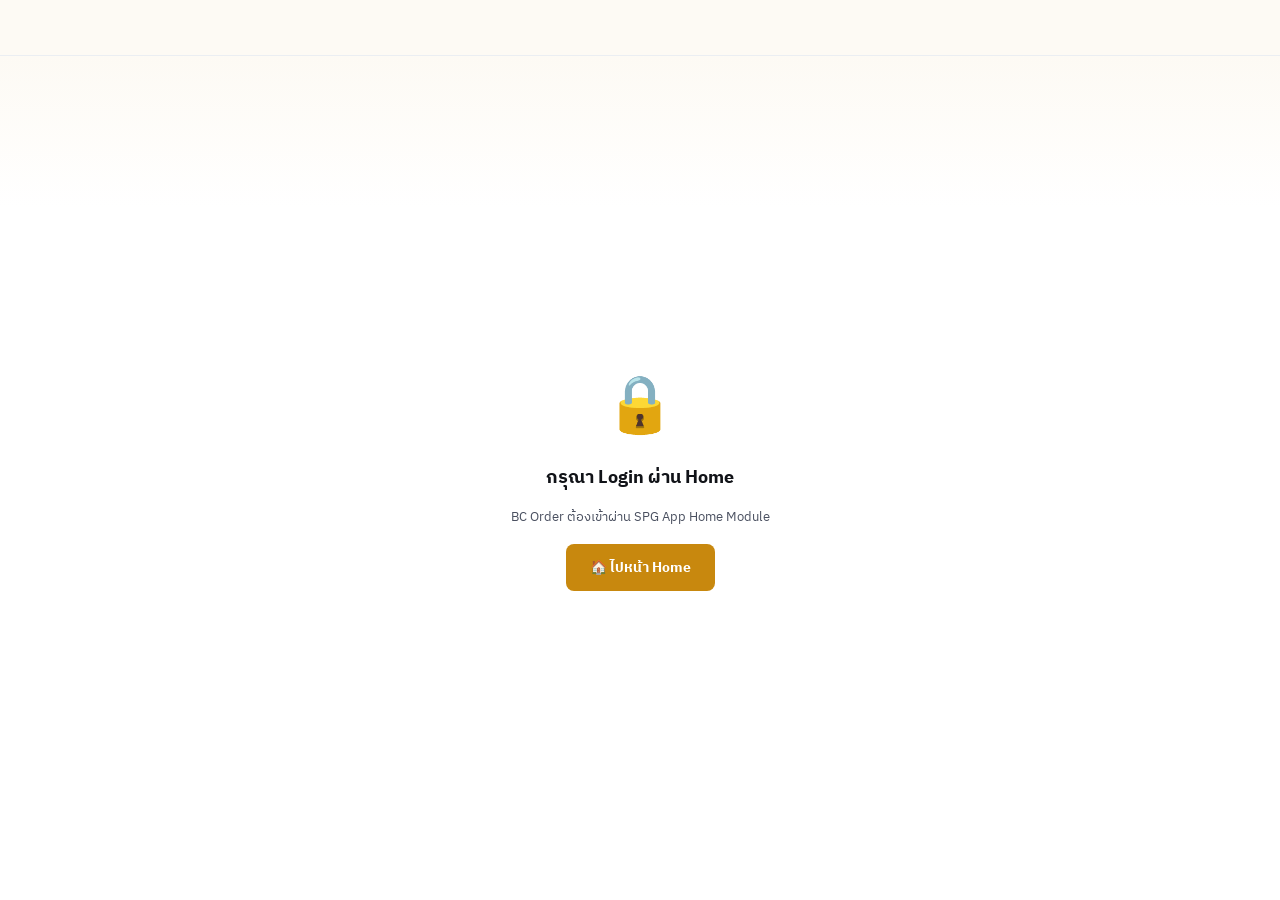
==== commit b5bb8351: "v8.6 — PWA cross-module compliance: remove manifest/SW, fix safe-area, remove backdrop-filter" ====
--- a/index.html
+++ b/index.html
@@ -3,22 +3,17 @@
 <head>
 <meta charset="UTF-8">
 <meta name="viewport" content="width=device-width, initial-scale=1.0, maximum-scale=1.0, user-scalable=no, viewport-fit=cover">
-<meta name="theme-color" content="#c8880e">
-<meta name="mobile-web-app-capable" content="yes">
+<meta name="theme-color" content="#fdfaf4">
 <meta name="apple-mobile-web-app-capable" content="yes">
-<meta name="apple-mobile-web-app-status-bar-style" content="default">
-<meta name="apple-mobile-web-app-title" content="BC Order">
-<!-- Version 8.1 | 8 MAR 2026 | Siam Palette Group -->
+<meta name="apple-mobile-web-app-status-bar-style" content="black-translucent">
+<!-- Version 8.6 | 8 MAR 2026 | Siam Palette Group -->
 <title>สั่งของเบเกอรี่ — Siam Palette Group</title>
-<link rel="manifest" href="manifest.json">
-<link rel="apple-touch-icon" href="apple-touch-icon.png">
 <link rel="icon" href="favicon.ico" type="image/x-icon">
 <link href="https://fonts.googleapis.com/css2?family=IBM+Plex+Sans+Thai:wght@300;400;500;600;700&display=swap" rel="stylesheet">
 <link rel="stylesheet" href="styles.css">
 </head>
 <body>
 
-<!-- App Shell: Sidebar + Main -->
 <div id="app-shell">
   <div class="sb-overlay" id="sbOverlay" onclick="closeSidebar()"></div>
   <div class="sb" id="sidebar"></div>
@@ -43,10 +38,5 @@
 <script src="admin.js"></script>
 <script src="admin2.js"></script>
 <script>init();</script>
-<script>
-if ('serviceWorker' in navigator) {
-  navigator.serviceWorker.register('sw.js').catch(() => {});
-}
-</script>
 </body>
 </html>
--- a/styles.css
+++ b/styles.css
@@ -1,6 +1,5 @@
-/* Version 8.1 | 8 MAR 2026 | Siam Palette Group */
-/* BC Order — styles.css: Design System + Warm Light Theme */
-/* Phase 11: Foundation rewrite — design tokens, proportion fix, mobile ready */
+/* Version 8.6 | 8 MAR 2026 | Siam Palette Group */
+/* BC Order — styles.css: Design System + PWA Cross-Module compliant */
 
 /*═══ DESIGN TOKENS ═══*/
 :root{
@@ -25,8 +24,8 @@
 html,body{min-height:100vh;min-height:100dvh;overflow-x:hidden}
 body{font-family:'IBM Plex Sans Thai',system-ui,sans-serif;background:var(--s1);color:var(--t);font-size:var(--fs-body);line-height:1.5;-webkit-font-smoothing:antialiased}
 
-/*═══ APP SHELL ═══*/
-#app-shell{display:flex;height:100vh;height:100dvh;overflow:hidden;background:var(--bg)}
+/*═══ APP SHELL — position:fixed, overflow:hidden HERE ONLY ═══*/
+#app-shell{position:fixed;top:0;left:0;right:0;bottom:0;display:flex;overflow:hidden;background:var(--bg)}
 
 /*═══ SIDEBAR ═══*/
 .sb{width:var(--sb-w);min-width:var(--sb-w);background:var(--s1);border-right:1px solid var(--bd2);display:flex;flex-direction:column;overflow:hidden;z-index:100;position:fixed;left:0;top:0;bottom:0;transform:translateX(-100%);transition:transform .25s ease;box-shadow:none}
@@ -59,7 +58,7 @@
 .sb-ft-item:hover{background:var(--bg)}.sb-ft-item.logout{color:var(--red)}
 
 /*═══ GLOBAL TOPBAR ═══*/
-.g-tb{display:flex;align-items:center;padding:10px var(--sp-md);background:rgba(253,250,244,.95);backdrop-filter:blur(6px);border-bottom:1px solid var(--bd2);min-height:56px;position:sticky;top:0;z-index:10;padding-top:max(10px,var(--safe-top))}
+.g-tb{display:flex;align-items:center;padding:10px var(--sp-md);background:#fdfaf4;border-bottom:1px solid var(--bd2);min-height:56px;position:sticky;top:0;z-index:10;padding-top:calc(10px + var(--safe-top))}
 .g-tb-ham{width:40px;height:40px;border-radius:var(--rd2);border:1px solid var(--bd);background:#fff;cursor:pointer;display:flex;align-items:center;justify-content:center;box-shadow:var(--shadow);flex-shrink:0;margin-right:var(--sp-sm)}
 .g-tb-ham:hover{border-color:var(--gold)}
 .g-tb-ham-lines{display:flex;flex-direction:column;gap:3px;width:14px}
@@ -74,11 +73,11 @@
 .g-tb-av.bc{background:var(--blue-bg);border-color:var(--blue);color:var(--blue)}
 
 /*═══ MAIN CONTENT — NO ZOOM ═══*/
-#mainArea{flex:1;display:flex;flex-direction:column;overflow:hidden;width:100%}
-.mn{flex:1;overflow-y:auto;-webkit-overflow-scrolling:touch;background:linear-gradient(180deg,#fdfaf4 0%,#fff 15%)}
+#mainArea{flex:1;display:flex;flex-direction:column;width:100%}
+.mn{flex:1;overflow-y:auto;-webkit-overflow-scrolling:touch;background:linear-gradient(180deg,#fdfaf4 0%,#fff 18%)}
 
 /*═══ SCREEN SYSTEM ═══*/
-.screen{display:none;flex-direction:column;min-height:100%}.screen.active{display:flex}
+.screen{display:none;flex-direction:column;height:100%}.screen.active{display:flex}
 .screen>.topbar{display:none!important}.screen>.bottomnav{display:none!important}.screen>.user-badge{display:none!important}.screen>.bc-nav{display:none!important}
 #userBadge{display:none!important}#bcUserBadge{display:none!important}#bottomNav{display:none!important}#bcBottomNav{display:none!important}
 
@@ -223,6 +222,9 @@
   .dash-kpi{grid-template-columns:1fr 1fr!important}
   .dash-2col{grid-template-columns:1fr!important}
 }
+@media(min-width:640px){
+  .form-input,.search-input,select.form-input,textarea.form-input{font-size:16px}
+}
 @media(min-width:768px){
   .sum-grid{grid-template-columns:1fr 1fr 1fr 1fr}
 }
